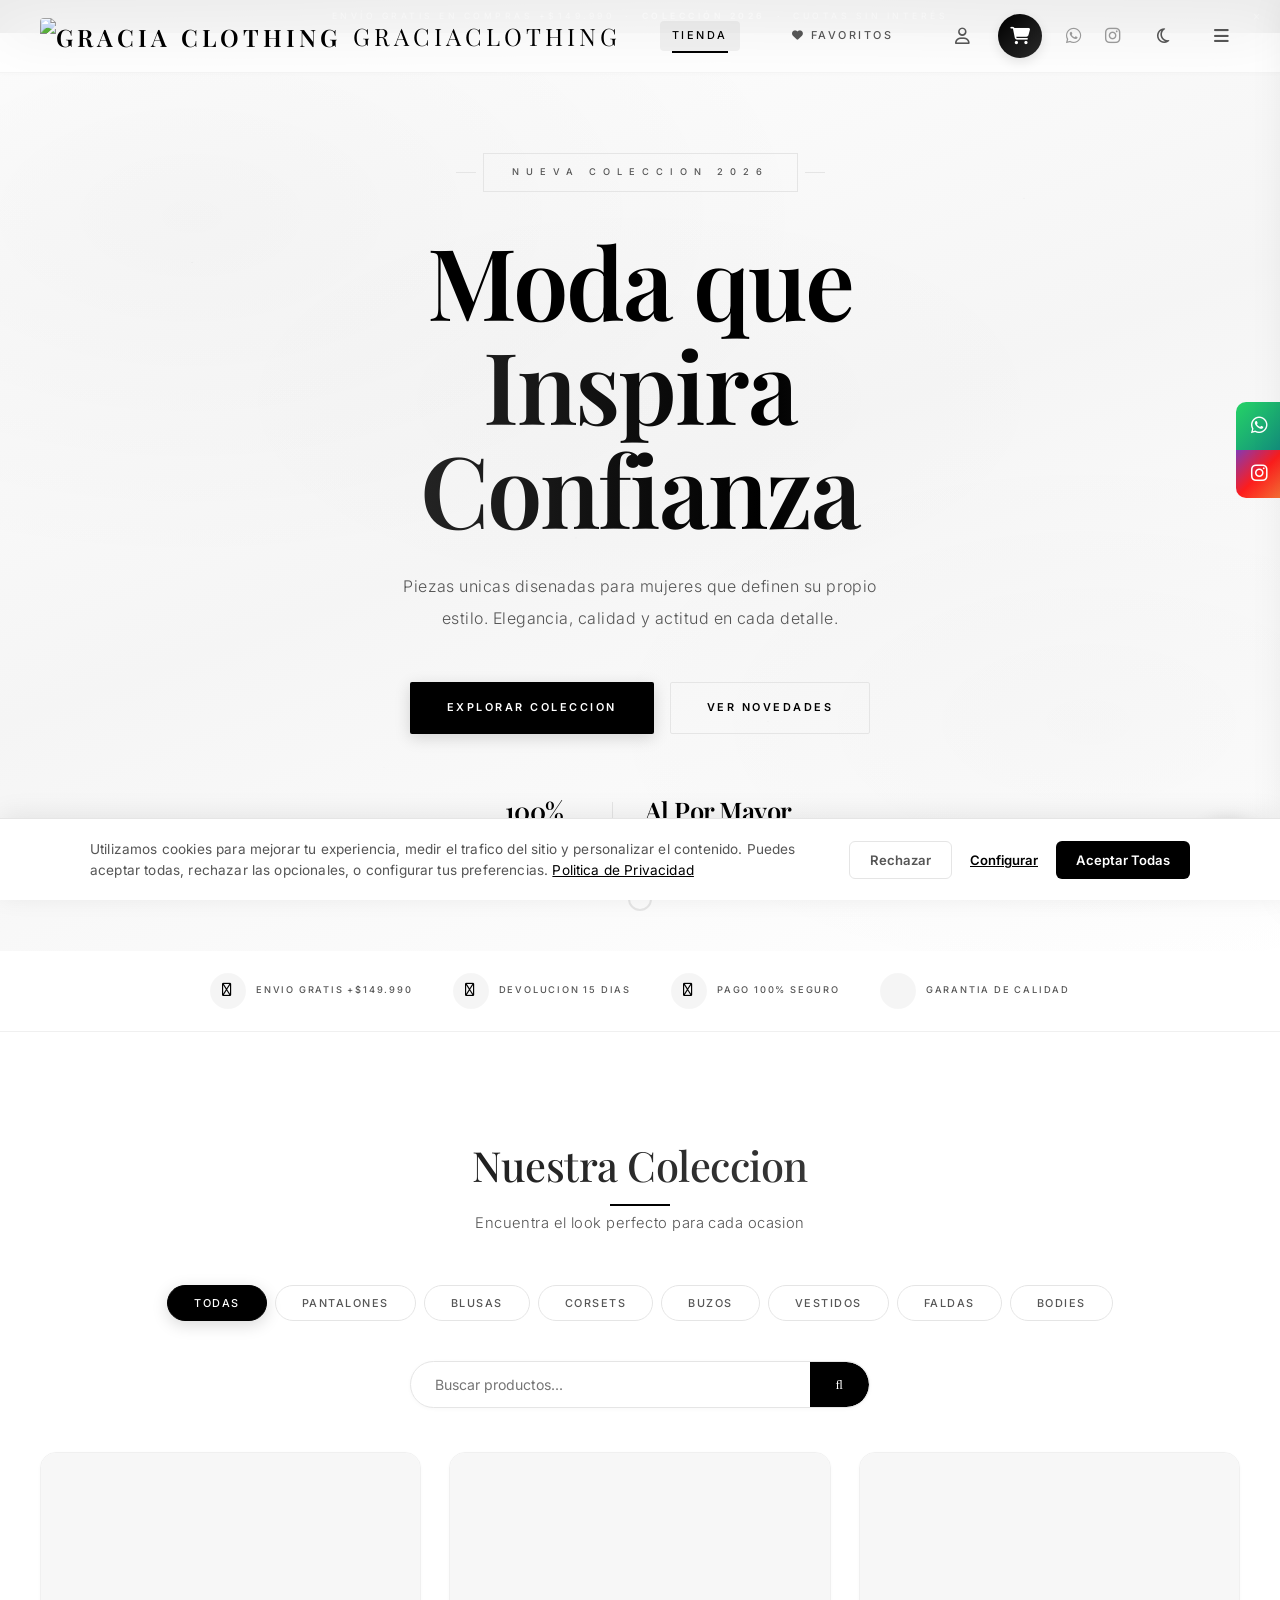
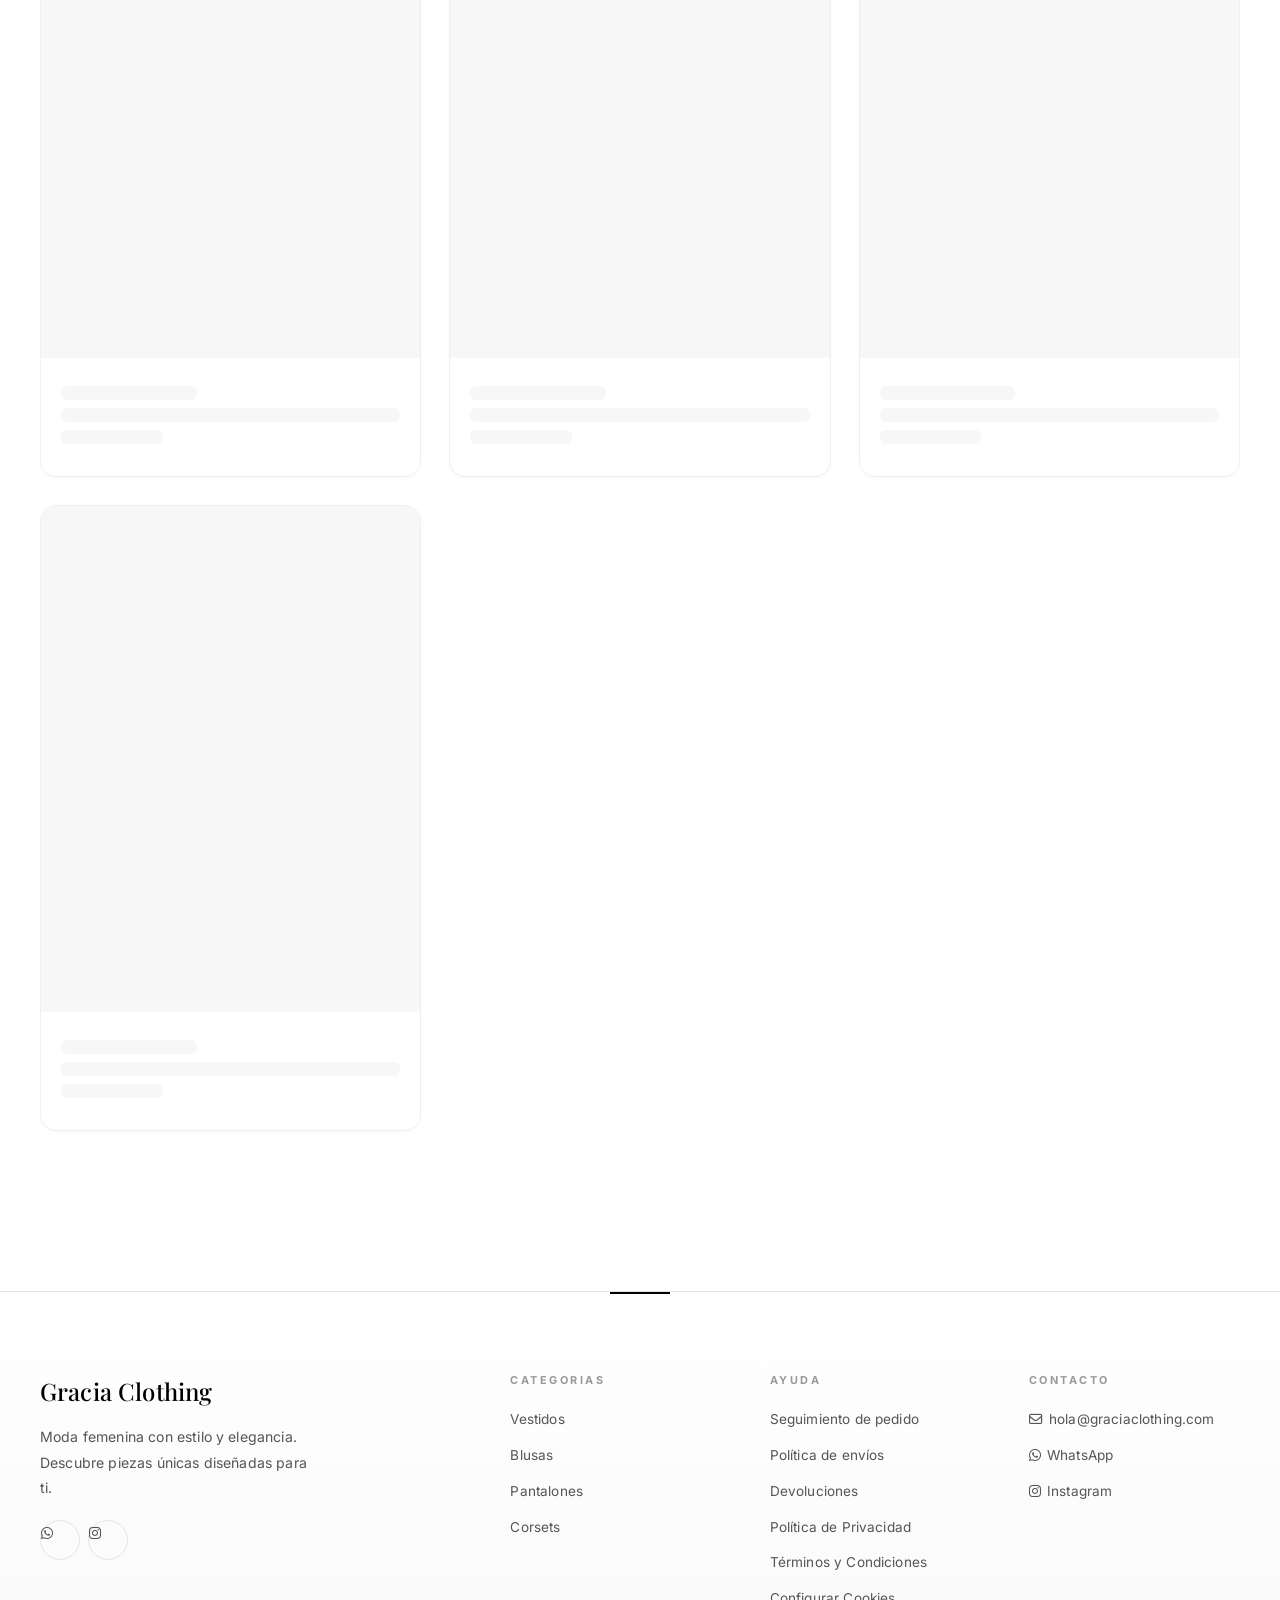
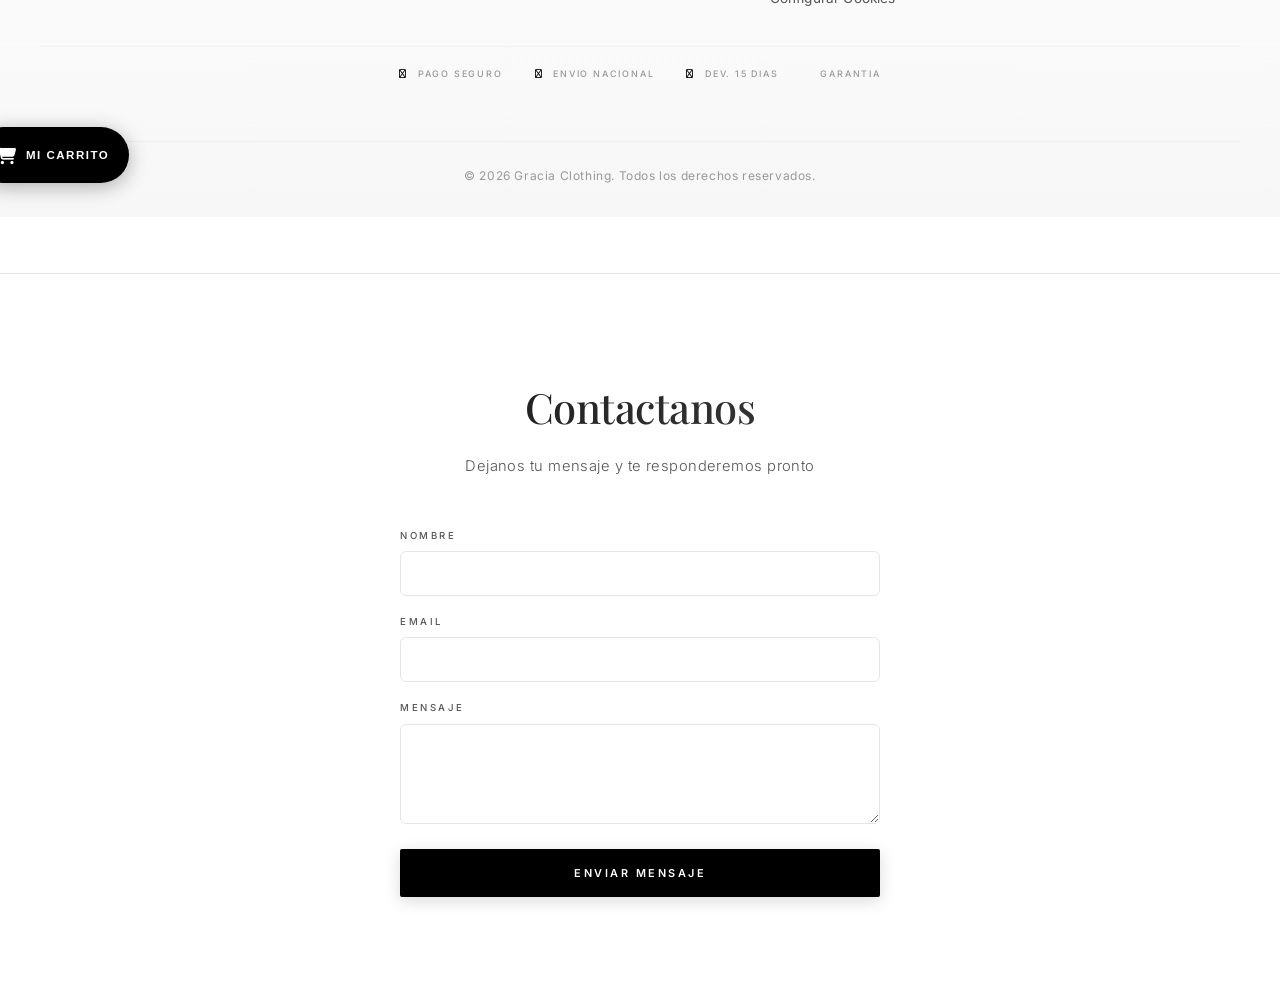
==== frontend/index.html @ 01ad4642 "feat: UI polish — scroll-to-top, empty states, dark mode fixes, accessibility - Add scroll-to-top bu" ====
<!DOCTYPE html>
<html lang="es">
<head>
<meta charset="UTF-8">
<meta name="viewport" content="width=device-width, initial-scale=1.0, viewport-fit=cover">
<title>Gracia Clothing — Moda Femenina Colombiana</title>
<meta name="description" content="Descubre la nueva colección 2026 de Gracia Clothing. Moda femenina colombiana con estilo, elegancia y calidad. Envíos a todo Colombia.">
<link rel="canonical" href="https://graciaclothing.com/">
<link rel="preconnect" href="https://fonts.googleapis.com">
<link href="https://fonts.googleapis.com/css2?family=Inter:wght@300;400;500;600;700&family=Playfair+Display:ital,wght@0,400;0,500;0,600;0,700;1,400;1,500&display=swap" rel="stylesheet">
<link rel="stylesheet" href="https://cdnjs.cloudflare.com/ajax/libs/font-awesome/6.5.1/css/all.min.css">
  <link rel="stylesheet" href="/frontend/css/styles.css">
  <link rel="stylesheet" href="/frontend/css/cookie-consent.css">
<link rel="manifest" href="/frontend/manifest.json">
<meta name="theme-color" content="#111111">
<meta property="og:site_name" content="Gracia Clothing">
<meta property="og:title" content="Gracia Clothing — Moda Femenina Colombiana">
<meta property="og:description" content="Descubre la nueva colección 2026 de Gracia Clothing.">
<meta property="og:type" content="website">
<meta property="og:url" content="https://graciaclothing.com/">
<meta property="og:image" content="https://graciaclothing.com/frontend/assets/logo.svg">
<meta property="og:locale" content="es_CO">
<meta name="twitter:card" content="summary_large_image">
<meta name="twitter:title" content="Gracia Clothing — Moda Femenina Colombiana">
<meta name="twitter:description" content="Moda femenina colombiana con estilo, elegancia y calidad. Envíos a todo Colombia.">
<meta name="twitter:image" content="https://graciaclothing.com/frontend/assets/logo.svg">
<meta name="keywords" content="moda colombiana, ropa femenina, colección 2026, gracia clothing, ropa en bogotá">
<link rel="icon" type="image/svg+xml" href="/frontend/favicon.svg">
<link rel="apple-touch-icon" href="/frontend/icons/icon-192.png">
<script type="application/ld+json">
{
  "@context": "https://schema.org",
  "@type": "OnlineStore",
  "name": "Gracia Clothing",
  "url": "https://graciaclothing.com/",
  "description": "Moda femenina colombiana. Colección 2026 de vestidos, blusas, corsets y más.",
  "image": "https://graciaclothing.com/frontend/assets/logo.svg",
  "address": { "@type": "PostalAddress", "addressCountry": "CO" }
}
</script>
<script>
window.GRACIA_CONFIG = { GA_ID: '', META_PIXEL_ID: '' };
(async function () {
  try {
    const res = await fetch('/api/config');
    const cfg = await res.json();
    window.GRACIA_CONFIG = cfg || window.GRACIA_CONFIG;
    window.__GA_ID__ = cfg.GA_ID || '';
    window.__META_PIXEL_ID__ = cfg.META_PIXEL_ID || '';
  } catch (e) {}
})();
window.dataLayer = window.dataLayer || [];
function gtag() { dataLayer.push(arguments); }
</script>
<style>
.topbar{background:linear-gradient(90deg, #000, #111, #000);color:#fff;text-align:center;padding:.6rem 1rem;font-size:.54rem;letter-spacing:3.5px;text-transform:uppercase;font-weight:400;position:relative;overflow:hidden}
.topbar::before{content:'';position:absolute;inset:0;background:linear-gradient(90deg,transparent,rgba(255,255,255,0.04),transparent);animation:topbarShimmer 6s ease-in-out infinite}
@keyframes topbarShimmer{0%,100%{transform:translateX(-100%)}50%{transform:translateX(100%)}}
.topbar span{color:#fff;font-weight:600}
.trust-bar{display:flex;justify-content:center;align-items:center;gap:2.5rem;padding:22px 40px;border-bottom:1px solid var(--border-light);background:var(--bg2);flex-wrap:wrap}
.trust-item{display:flex;align-items:center;gap:10px;font-size:.58rem;letter-spacing:1.8px;text-transform:uppercase;color:var(--text2);font-weight:500;transition:color .3s ease}
.trust-item i{color:#000;font-size:.8rem;width:36px;height:36px;display:flex;align-items:center;justify-content:center;border-radius:50%;background:rgba(0,0,0,0.04);flex-shrink:0;transition:all .3s ease}
.trust-item:hover i{background:#000;color:#fff;transform:scale(1.1)}
.trust-item:hover{color:var(--text)}
.footer-trust{display:flex;justify-content:center;gap:2rem;padding:20px 0;border-top:1px solid var(--border-light);margin-top:24px;flex-wrap:wrap}
.footer-trust span{font-size:.56rem;letter-spacing:1.8px;text-transform:uppercase;color:var(--text3);font-weight:500;transition:color .3s ease}
.footer-trust span:hover{color:var(--text)}
.footer-trust i{margin-right:6px;color:var(--text)}
</style>
</head>
<body>

<!-- TOP BAR -->
<div class="topbar" id="topbar">Envío gratis en compras +$149.990 &nbsp;&middot;&nbsp; <span>Colección 2026</span> &nbsp;&middot;&nbsp; Cuotas sin interés<button class="topbar-dismiss" onclick="dismissTopbar()" aria-label="Cerrar">&times;</button></div>

<!-- ===== HEADER ===== -->
<header class="header">
  <div class="header-inner">
    <div class="header-logo" onclick="showPage('store')" style="cursor:pointer">
      <img src="/uploads/images/f769185ca2924de39fd39f4eed50839b.jpg" alt="Gracia Clothing" class="site-logo">
      <span class="logo-text">Gracia<span>Clothing</span></span>
    </div>
    <nav class="header-nav" id="header-nav">
      <a data-page="store" class="active">Tienda</a>
      <a data-page="wishlist"><i class="fas fa-heart"></i> Favoritos</a>
    </nav>
    <div class="header-actions">
      <span id="guest-actions">
        <button class="hbtn" onclick="openAuth()" aria-label="Cuenta">
          <i class="fa-regular fa-user"></i>
        </button>
      </span>
      <span id="user-actions" style="display:none">
        <a data-page="orders" style="cursor:pointer;color:var(--text2);font-size:.72rem;font-weight:500;text-decoration:none;transition:color .3s;letter-spacing:1px;text-transform:uppercase"><i class="fa-regular fa-box"></i> Mis Pedidos</a>
        <span id="user-name-display" style="font-size:.72rem;color:var(--gold);font-weight:600;margin:0 6px"></span>
        <button class="hbtn" onclick="logoutUser()" aria-label="Salir">
          <i class="fa-regular fa-right-from-bracket"></i>
        </button>
      </span>
      <span id="notif-bell-wrap" style="display:none;position:relative">
        <button class="hbtn" onclick="toggleNotifications()" aria-label="Notificaciones">
          <i class="fa-regular fa-bell"></i>
          <span id="notif-badge" style="display:none;position:absolute;top:2px;right:-2px;background:var(--gold);color:#fff;border-radius:50%;min-width:16px;height:16px;font-size:.6rem;line-height:16px;text-align:center"></span>
        </button>
        <div id="notif-panel" style="display:none;position:absolute;top:calc(100% + 10px);right:0;width:320px;max-height:380px;overflow-y:auto;background:var(--bg, #fff);border:1px solid var(--border);border-radius:10px;box-shadow:0 12px 40px rgba(0,0,0,.15);z-index:1000">
          <div style="padding:12px 16px;border-bottom:1px solid var(--border);font-weight:600;font-size:.85rem">Notificaciones</div>
          <div id="notif-list"></div>
        </div>
      </span>
      <button id="cart-btn" aria-label="Carrito">
        <i class="fa-solid fa-cart-shopping"></i>
        <span class="cart-count" style="display:none">0</span>
      </button>
      <div class="header-socials">
        <a href="https://wa.me/573001234567" target="_blank" class="header-social-link" aria-label="WhatsApp"><i class="fab fa-whatsapp"></i></a>
        <a href="https://instagram.com/gracia.tiendademoda" target="_blank" class="header-social-link" aria-label="Instagram"><i class="fab fa-instagram"></i></a>
      </div>
      <button class="theme-toggle" id="theme-toggle" aria-label="Modo oscuro">
        <i class="fa-regular fa-moon"></i>
      </button>
      <button class="mobile-menu-btn" id="mobile-menu-btn" aria-label="Menu">
        <i class="fa-solid fa-bars"></i>
      </button>
    </div>
  </div>
</header>

<!-- ===== PAGES ===== -->
<div id="page-store" class="page active">

  <!-- HERO -->
  <section class="hero">
    <div class="hero-content">
      <div class="hero-subtitle breathe">Nueva Coleccion 2026</div>
      <h1 class="hero-title">Moda que<br><span>Inspira Confianza</span></h1>
      <p class="hero-desc">Piezas unicas disenadas para mujeres que definen su propio estilo. Elegancia, calidad y actitud en cada detalle.</p>
      <div class="hero-actions">
        <a class="btn btn-gold ripple-effect" onclick="document.getElementById('categories').scrollIntoView({behavior:'smooth'})">Explorar Coleccion</a>
        <a class="btn btn-outline hero-btn-secondary" onclick="document.getElementById('categories').scrollIntoView({behavior:'smooth'})">Ver Novedades</a>
      </div>
      <div class="hero-stats">
        <div class="hero-stat">
          <span class="hero-stat-num">100%</span>
          <span class="hero-stat-label">Colombiano</span>
        </div>
        <div class="hero-stat-divider"></div>
        <div class="hero-stat">
          <span class="hero-stat-num">Al Por Mayor</span>
          <span class="hero-stat-label">Zona Exclusiva</span>
        </div>
      </div>
    </div>
    <div class="hero-scroll-arrow"></div>
  </section>

  <!-- TRUST BAR -->
  <div class="trust-bar">
    <div class="trust-item"><i class="fa-regular fa-truck-fast"></i> Envio gratis +$149.990</div>
    <div class="trust-item"><i class="fa-regular fa-rotate-left"></i> Devolucion 15 dias</div>
    <div class="trust-item"><i class="fa-regular fa-lock"></i> Pago 100% seguro</div>
    <div class="trust-item"><i class="fa-regular fa-badge-check"></i> Garantia de calidad</div>
  </div>

  <!-- CATEGORIES -->
  <section class="section" id="categories">
    <h2 class="section-title line-draw reveal">Nuestra Coleccion</h2>
    <p class="section-subtitle reveal">Encuentra el look perfecto para cada ocasion</p>
    <div class="category-pills">
      <button class="pill active" data-cat="">Todas</button>
      <button class="pill" data-cat="Pantalones">Pantalones</button>
      <button class="pill" data-cat="Blusas">Blusas</button>
      <button class="pill" data-cat="Corsets">Corsets</button>
      <button class="pill" data-cat="Buzos">Buzos</button>
      <button class="pill" data-cat="Vestidos">Vestidos</button>
      <button class="pill" data-cat="Faldas">Faldas</button>
      <button class="pill" data-cat="Bodies">Bodies</button>
    </div>
    <form class="search-bar" id="search-form">
      <input type="text" id="search-input" placeholder="Buscar productos..." aria-label="Buscar">
      <button type="submit"><i class="fa-regular fa-magnifying-glass"></i></button>
    </form>
    <div class="product-grid" id="product-grid">
      <div style="grid-column:1/-1;text-align:center;padding:60px;color:var(--text2)">Cargando productos...</div>
    </div>
  </section>
</div>

<!-- ===== WISHLIST PAGE ===== -->
<div id="page-wishlist" class="page section" style="padding-top:120px;">
  <h2 class="section-title reveal">Mis Favoritos</h2>
  <p class="section-subtitle reveal">Productos que te gustaron</p>
  <div class="wishlist-grid" id="wishlist-grid">
    <div class="empty-state" id="wishlist-empty" style="grid-column:1/-1">
      <i class="fa-regular fa-heart"></i>
      <h3>Tus favoritos están vacíos</h3>
      <p>Explora nuestra colección y guarda los productos que más te gusten</p>
      <button class="btn btn-gold" onclick="showPage('store')">Explorar Tienda</button>
    </div>
  </div>
</div>

<!-- ===== ORDERS PAGE ===== -->
<div id="page-orders" class="page section" style="padding-top:120px;">
  <h2 class="section-title reveal">Mis Pedidos</h2>
  <p class="section-subtitle reveal">Historial de tus compras</p>
  <div id="orders-container" style="max-width:800px;margin:0 auto">
    <div id="orders-list">
      <div class="empty-state" id="orders-empty">
        <i class="fa-regular fa-bag-shopping"></i>
        <h3>No tienes pedidos aún</h3>
        <p>Cuando realices una compra, tus pedidos aparecerán aquí</p>
        <button class="btn btn-gold" onclick="showPage('store')">Empezar a Comprar</button>
      </div>
    </div>
  </div>
</div>

<!-- ===== ORDER TRACKING (invitados) ===== -->
<div id="page-track" class="page section" style="padding-top:120px;min-height:60vh">
  <div style="max-width:520px;margin:0 auto;text-align:center">
    <h2 class="section-title reveal">Seguimiento de Pedido</h2>
    <p class="section-subtitle reveal">Ingresa tu número de pedido y el email con el que compraste</p>
    <form id="track-form" style="display:grid;gap:12px;margin-top:24px;text-align:left;background:var(--surface);border:1px solid var(--border);border-radius:12px;padding:24px">
      <div class="form-group">
        <label>Número de pedido</label>
        <input type="text" id="track-id" placeholder="Ej: 12" required>
      </div>
      <div class="form-group">
        <label>Email</label>
        <input type="email" id="track-email" placeholder="tu@email.com" required>
      </div>
      <button type="submit" class="btn btn-gold" style="width:100%;justify-content:center"><i class="fa-regular fa-magnifying-glass"></i> Consultar pedido</button>
    </form>
    <div id="track-result" style="margin-top:24px;text-align:left"></div>
  </div>
</div>

<!-- ===== PRODUCT DETAIL PAGE ===== -->
<div id="page-product" class="page section" style="padding-top:120px;">
  <div class="container" id="product-detail-container">
    <button class="btn btn-outline" onclick="navigateTo('store')" style="margin-bottom:24px">&larr; Volver a tienda</button>
    <div id="product-detail-content" style="display:grid;grid-template-columns:1fr 1fr;gap:48px;align-items:start">
      <div id="pd-image" style="position:sticky;top:140px"></div>
      <div id="pd-info"></div>
    </div>
    <div id="pd-reviews" style="margin-top:64px"></div>
  </div>
</div>

<!-- ===== CART SIDEBAR ===== -->
<div class="cart-overlay" id="cart-overlay"></div>
<div class="cart-sidebar" id="cart-sidebar">
  <div class="cart-header">
    <h2>Carrito</h2>
    <button class="cart-close" id="cart-close">&times;</button>
  </div>
  <div class="cart-items" id="cart-items">
    <div class="cart-empty"><i class="fa-solid fa-cart-shopping" style="font-size:3rem;opacity:.15;margin-bottom:12px"></i><p>Tu carrito esta vacio</p></div>
  </div>
  <div class="cart-footer">
    <div class="coupon-row">
      <input type="text" id="coupon-input" placeholder="Codigo de descuento">
      <button class="btn btn-outline btn-sm" id="apply-coupon">Aplicar</button>
    </div>
    <div id="coupon-msg" class="coupon-msg"></div>
    <div class="cart-total">
      <span>Subtotal</span>
      <span id="cart-total-amount">$0.00</span>
    </div>
    <div class="cart-total" id="cart-discount-row" style="display:none;font-size:.85rem;color:var(--success)">
      <span>Descuento</span>
      <span id="cart-discount-amount">-$0.00</span>
    </div>
    <button class="btn btn-gold" id="checkout-btn" style="width:100%">Proceder al Pago</button>
  </div>
</div>

<!-- ===== CHECKOUT MODAL ===== -->
<div class="modal-overlay" id="checkout-modal">
  <div class="modal modal-lg">
    <button class="close-modal" id="checkout-close">&times;</button>
    <div id="checkout-view-selector">
      <div id="checkout-view-method" class="checkout-view active">
        <div style="display:flex;align-items:center;gap:12px;margin-bottom:6px">
          <img src="/uploads/images/f769185ca2924de39fd39f4eed50839b.jpg" alt="Gracia" class="checkout-logo">
          <h2 style="margin:0">Finalizar Pedido</h2>
        </div>

        <div class="checkout-steps">
          <div class="checkout-step active" id="cs-method"><span class="step-num">1</span> Metodo</div>
          <div class="checkout-step" id="cs-confirm"><span class="step-num">2</span> Confirmar</div>
          <div class="checkout-step" id="cs-result"><span class="step-num">3</span> Resultado</div>
        </div>

        <!-- Step 1: Method Selection -->
        <div class="checkout-panel active" id="check-step-1">
          <p class="checkout-subtitle">Elegi tu medio de pago preferido</p>

          <div class="pay-methods-grid" id="pay-methods-grid">
            <div class="pay-method-card" data-method="card" onclick="selectPaymentMethod('card')">
              <div class="pay-method-icon"><i class="fa-regular fa-credit-card"></i></div>
              <div class="pay-method-info">
                <div class="pay-method-name">Tarjeta Debito / Credito</div>
                <div class="pay-method-desc">Visa, Mastercard, American Express</div>
              </div>
              <div class="pay-method-check"><i class="fa-regular fa-circle-check"></i></div>
            </div>
            <div class="pay-method-card" data-method="pse" onclick="selectPaymentMethod('pse')">
              <div class="pay-method-icon"><i class="fa-regular fa-building-columns"></i></div>
              <div class="pay-method-info">
                <div class="pay-method-name">PSE</div>
                <div class="pay-method-desc">Bancolombia, Davivienda, Caja Social +</div>
              </div>
              <div class="pay-method-check"><i class="fa-regular fa-circle-check"></i></div>
            </div>
            <div class="pay-method-card" data-method="nequi" onclick="selectPaymentMethod('nequi')">
              <div class="pay-method-icon"><i class="fa-regular fa-mobile-screen-button"></i></div>
              <div class="pay-method-info">
                <div class="pay-method-name">Nequi</div>
                <div class="pay-method-desc">Paga directo desde la app Nequi</div>
              </div>
              <div class="pay-method-check"><i class="fa-regular fa-circle-check"></i></div>
            </div>
            <div class="pay-method-card" data-method="daviplata" onclick="selectPaymentMethod('daviplata')">
              <div class="pay-method-icon"><i class="fa-regular fa-wallet"></i></div>
              <div class="pay-method-info">
                <div class="pay-method-name">Daviplata</div>
                <div class="pay-method-desc">Billetera digital Davivienda</div>
              </div>
              <div class="pay-method-check"><i class="fa-regular fa-circle-check"></i></div>
            </div>
            <div class="pay-method-card" data-method="llave" onclick="selectPaymentMethod('llave')">
              <div class="pay-method-icon"><i class="fa-regular fa-key"></i></div>
              <div class="pay-method-info">
                <div class="pay-method-name">Llave Davivienda</div>
                <div class="pay-method-desc">Sin numero de tarjeta, solo tu Llave</div>
              </div>
              <div class="pay-method-check"><i class="fa-regular fa-circle-check"></i></div>
            </div>
            <div class="pay-method-card" data-method="sistecredito" onclick="selectPaymentMethod('sistecredito')">
              <div class="pay-method-icon"><i class="fa-regular fa-calendar-check"></i></div>
              <div class="pay-method-info">
                <div class="pay-method-name">SisteCredito</div>
                <div class="pay-method-desc">Credito sin tarjeta, paga en cuotas</div>
              </div>
              <div class="pay-method-check"><i class="fa-regular fa-circle-check"></i></div>
            </div>
            <div class="pay-method-card" data-method="cod" onclick="selectPaymentMethod('cod')">
              <div class="pay-method-icon"><i class="fa-regular fa-money-bill-1"></i></div>
              <div class="pay-method-info">
                <div class="pay-method-name">Contra Entrega</div>
                <div class="pay-method-desc">Pagas en efectivo cuando recibis el pedido</div>
              </div>
              <div class="pay-method-check"><i class="fa-regular fa-circle-check"></i></div>
            </div>
          </div>

          <div class="checkout-actions">
            <button class="btn btn-ghost" onclick="closeCheckoutAndReset()">Cancelar</button>
            <button class="btn btn-gold" id="checkout-continue-btn" onclick="proceedToConfirm()" disabled>
              Continuar <i class="fa-regular fa-arrow-right"></i>
            </button>
          </div>
        </div>

        <!-- Step 2: Confirm & Pay -->
        <div class="checkout-panel" id="check-step-2">
          <div class="checkout-confirm-layout">
            <div class="checkout-confirm-main">
              <h3>Resumen del pedido</h3>
              <div id="checkout-summary-items"></div>

              <div class="checkout-coupon-section">
                <div class="form-group" style="margin:0">
                  <label>Tenes un cupon?</label>
                  <div class="coupon-row" style="margin:0">
                    <input type="text" id="checkout-coupon-input" placeholder="Codigo">
                    <button class="btn btn-outline btn-sm" id="checkout-apply-coupon">Aplicar</button>
                  </div>
                  <div id="checkout-coupon-msg" class="coupon-msg"></div>
                </div>
              </div>

              <div class="checkout-contact-section">
                <h4>Datos de contacto</h4>
                <div class="form-group"><label>Email</label><input type="email" id="checkout-email" required placeholder="tu@email.com"></div>
                <div class="form-group"><label>Nombre</label><input type="text" id="checkout-name" placeholder="Tu nombre"></div>
                <div class="form-group"><label>Direccion de entrega</label><input type="text" id="checkout-address" placeholder="Calle, numero, barrio" required></div>
                <div class="form-group"><label>Ciudad</label><input type="text" id="checkout-city" placeholder="Tu ciudad" required></div>
                <div id="checkout-location-msg" class="coupon-msg" style="margin-top:4px"></div>
              </div>
            </div>

            <div class="checkout-confirm-sidebar">
              <div class="checkout-summary-card">
                <h4>Resumen</h4>
                <div id="checkout-totals">
                  <div class="checkout-total-row"><span>Subtotal</span><span id="co-subtotal">$0</span></div>
                  <div class="checkout-total-row" id="co-discount-row" style="display:none"><span>Descuento</span><span id="co-discount" style="color:var(--success)">-$0</span></div>
                  <div class="checkout-total-row"><span>Envio</span><span id="co-shipping">Gratis</span></div>
                  <div class="checkout-total-row checkout-total-final"><span>Total</span><span id="co-total">$0</span></div>
                </div>

                <div id="checkout-payment-summary" class="checkout-payment-summary">
                  <div class="pay-summary-label">Medio de pago</div>
                  <div id="co-payment-info" class="pay-summary-value">
                    <i class="fa-regular fa-credit-card"></i>
                    <span>Tarjeta Debito / Credito</span>
                  </div>
                </div>

                <button class="btn btn-gold" style="width:100%" id="submit-order-btn">
                  <span>Pagar <span id="co-pay-amount"></span></span>
                </button>
                <p class="checkout-secure-note">
                  <i class="fa-regular fa-lock"></i> Pago 100% seguro procesado por Wompi
                </p>
              </div>
            </div>
          </div>

          <div class="checkout-actions" style="margin-top:14px">
            <button class="btn btn-ghost" onclick="showCheckoutStep(1)"><i class="fa-regular fa-arrow-left"></i> Volver</button>
          </div>
        </div>

        <!-- Step 3: Result -->
        <div class="checkout-panel" id="check-step-3">
          <div id="checkout-result-content" class="checkout-result">
            <div class="checkout-result-loader">
              <div class="cr-spinner"></div>
              <h3>Procesando tu pago...</h3>
              <p>Estamos comunicándonos con Wompi para generar el pago.</p>
            </div>
          </div>
          <div class="checkout-actions" id="checkout-result-actions" style="display:none">
            <button class="btn btn-ghost" onclick="closeCheckoutAndReset()">Cerrar</button>
          </div>
        </div>
      </div>

      <!-- Success View -->
      <div id="checkout-view-success" class="checkout-view">
        <div class="checkout-success-content">
          <div class="cs-icon"><i class="fa-regular fa-circle-check"></i></div>
          <h2>Pedido confirmado!</h2>
          <p id="cs-success-message">Recibiras la confirmacion en tu correo electronico.</p>
          <div id="cs-order-info" class="cs-order-card"></div>
          <button class="btn btn-gold" onclick="closeCheckoutAndReset()">Seguir comprando</button>
        </div>
      </div>

      <!-- Error View -->
      <div id="checkout-view-error" class="checkout-view">
        <div class="checkout-success-content">
          <div class="cs-icon cs-icon-error"><i class="fa-regular fa-circle-xmark"></i></div>
          <h2>No se pudo procesar</h2>
          <p id="cs-error-message" style="color:var(--text2)">Ocurrio un error al procesar tu pago. Intenta de nuevo.</p>
          <button class="btn btn-gold" onclick="resetCheckout()">Intentar de nuevo</button>
        </div>
      </div>
    </div>
  </div>
</div>

<!-- ===== FOOTER ===== -->
<footer class="footer reveal">
  <div class="footer-inner">
    <div class="footer-brand">
      <h3>Gracia Clothing</h3>
      <p>Moda femenina con estilo y elegancia. Descubre piezas únicas diseñadas para ti.</p>
      <div style="display:flex;gap:8px;margin-top:20px">
        <a href="https://wa.me/573001234567" target="_blank" rel="noopener noreferrer" class="footer-social-link"><i class="fab fa-whatsapp"></i></a>
        <a href="https://instagram.com/gracia.tiendademoda" target="_blank" rel="noopener noreferrer" class="footer-social-link"><i class="fab fa-instagram"></i></a>
      </div>
    </div>
    <div>
      <h4>Categorias</h4>
      <a onclick="state.category='Vestidos';showPage('store')">Vestidos</a>
      <a onclick="state.category='Blusas';showPage('store')">Blusas</a>
      <a onclick="state.category='Pantalones';showPage('store')">Pantalones</a>
      <a onclick="state.category='Corsets';showPage('store')">Corsets</a>
    </div>
    <div>
      <h4>Ayuda</h4>
      <a href="#" onclick="event.preventDefault();showPage('track');return false">Seguimiento de pedido</a>
      <a href="/legal/terminos">Política de envíos</a>
      <a href="/legal/terminos">Devoluciones</a>
      <a href="/legal/privacidad">Política de Privacidad</a>
      <a href="/legal/terminos">Términos y Condiciones</a>
      <a href="#" onclick="event.preventDefault();openCookieSettings();return false">Configurar Cookies</a>
    </div>
    <div>
      <h4>Contacto</h4>
      <a href="mailto:hola@graciaclothing.com"><i class="fa-regular fa-envelope" style="margin-right:6px"></i>hola@graciaclothing.com</a>
      <a href="https://wa.me/573001234567" target="_blank" rel="noopener noreferrer"><i class="fab fa-whatsapp" style="margin-right:6px"></i>WhatsApp</a>
      <a href="https://instagram.com/gracia.tiendademoda" target="_blank" rel="noopener noreferrer"><i class="fab fa-instagram" style="margin-right:6px"></i>Instagram</a>
    </div>
  </div>
  <div class="footer-trust">
    <span><i class="fa-regular fa-lock"></i> Pago seguro</span>
    <span><i class="fa-regular fa-truck"></i> Envio nacional</span>
    <span><i class="fa-regular fa-rotate-left"></i> Dev. 15 dias</span>
    <span><i class="fa-regular fa-badge-check"></i> Garantia</span>
  </div>
  <div class="footer-bottom">&copy; 2026 Gracia Clothing. Todos los derechos reservados.</div>
</footer>

<!-- ===== LIVE CHAT ===== -->
<button class="scroll-top-btn" id="scroll-top-btn" onclick="window.scrollTo({top:0,behavior:'smooth'})" aria-label="Volver arriba">
  <i class="fas fa-arrow-up"></i>
</button>
<button class="chat-btn" id="chat-btn" aria-label="Chat">
  <i class="fas fa-comment-dots"></i>
  <span class="chat-unread-badge" id="chat-unread-badge" style="display:none">0</span>
</button>
<div class="chat-window" id="chat-window">
  <div class="chat-header">
    <div class="chat-header-info">
      <div class="chat-avatar"><i class="fas fa-comments"></i></div>
      <div class="chat-header-social">
        <a href="https://wa.me/573001234567" target="_blank" class="chat-social-link" aria-label="WhatsApp"><i class="fab fa-whatsapp"></i></a>
        <a href="https://instagram.com/gracia.tiendademoda" target="_blank" class="chat-social-link" aria-label="Instagram"><i class="fab fa-instagram"></i></a>
      </div>
      <div>
        <h3>Atencion al Cliente</h3>
        <span class="chat-status" id="chat-status"><i class="fas fa-circle"></i> En linea</span>
      </div>
    </div>
    <button class="chat-header-close" id="chat-close">&times;</button>
  </div>

  <div class="chat-body" id="chat-body">
    <div class="chat-welcome" id="chat-welcome">
      <div class="chat-welcome-icon"><i class="fas fa-comments"></i></div>
      <h4>Habla con el equipo</h4>
      <p>Conectate directamente con nuestro equipo de atencion al cliente.</p>
      <button class="btn btn-gold btn-sm" id="chat-start-btn" style="width:100%;margin-top:12px">Chatear con nosotros</button>
    </div>

    <div class="chat-guest-form" id="chat-guest-form" style="display:none">
      <div class="form-group">
        <label>Nombre</label>
        <input type="text" id="chat-guest-name" placeholder="Tu nombre">
      </div>
      <div class="form-group">
        <label>Mensaje</label>
        <textarea id="chat-guest-message" rows="3" placeholder="En que podemos ayudarte?"></textarea>
      </div>
      <button class="btn btn-gold btn-sm" id="chat-guest-send" style="width:100%">Enviar</button>
      <button class="btn btn-outline btn-sm" id="chat-guest-back" style="width:100%;margin-top:8px">Volver</button>
    </div>

    <div class="chat-conv-list" id="chat-conv-list" style="display:none">
      <div class="chat-conv-header">
        <button class="chat-back-btn" id="chat-conv-back"><i class="fas fa-arrow-left"></i></button>
        <span>Tus conversaciones</span>
        <button class="chat-new-btn" id="chat-conv-new"><i class="fas fa-plus"></i></button>
      </div>
      <div id="chat-conv-items"></div>
    </div>

    <div class="chat-conversation" id="chat-conversation" style="display:none">
      <div class="chat-msg-area" id="chat-msg-area"></div>
      <div class="chat-typing" id="chat-typing" style="display:none">
        <span class="typing-dot"></span><span class="typing-dot"></span><span class="typing-dot"></span>
        <span style="font-size:.65rem;color:var(--text2);margin-left:6px">Escribiendo...</span>
      </div>
    </div>
  </div>

  <div class="chat-footer" id="chat-footer" style="display:none">
    <input type="text" id="chat-input" placeholder="Escribe un mensaje..." maxlength="500">
    <button id="chat-send"><i class="fa-regular fa-paper-plane"></i></button>
  </div>

  <div class="chat-connecting" id="chat-connecting" style="display:none">
    <div class="chat-connecting-content">
      <div class="spinner-sm"></div>
      <span>Conectando...</span>
    </div>
  </div>
</div>

<!-- Social floating -->
<div class="social-floating" id="social-floating">
  <a href="https://wa.me/573001234567" target="_blank" class="wa" aria-label="WhatsApp"><i class="fab fa-whatsapp"></i></a>
  <a href="https://instagram.com/gracia.tiendademoda" target="_blank" class="ig" aria-label="Instagram"><i class="fab fa-instagram"></i></a>
</div>

<!-- Mini Cart Dropdown -->
<div class="mini-cart-dropdown" id="mini-cart-dropdown">
  <div class="mini-cart-header">
    <span>Mi Carrito</span>
    <span id="mini-cart-count">0 items</span>
  </div>
  <div class="mini-cart-items" id="mini-cart-items">
    <div class="mini-cart-empty"><i class="fa-solid fa-cart-shopping"></i>Tu carrito esta vacio</div>
  </div>
  <div class="mini-cart-footer" id="mini-cart-footer" style="display:none">
    <div class="mini-cart-total">
      <span>Total</span>
      <span id="mini-cart-total-amount">$0</span>
    </div>
    <button class="btn btn-gold" onclick="document.getElementById('mini-cart-dropdown').classList.remove('open'); openCartSidebar()">Ver Carrito Completo</button>
  </div>
</div>

<!-- Floating Cart Button -->
<button class="cart-float-btn ripple-effect" id="cart-float-btn" aria-label="Abrir carrito">
  <i class="fa-solid fa-cart-shopping"></i>
  <span class="cart-float-label">Mi Carrito</span>
  <span class="cart-float-count" id="cart-float-count" style="display:none">0</span>
</button>

<!-- ===== CONTACT FORM ===== -->
<div class="section reveal" style="border-top:1px solid var(--border)">
  <h2 class="section-title">Contactanos</h2>
  <p class="section-subtitle">Dejanos tu mensaje y te responderemos pronto</p>
  <div style="max-width:480px;margin:0 auto">
    <form id="contact-form">
      <div class="form-group">
        <label>Nombre</label>
        <input type="text" id="contact-name" required>
      </div>
      <div class="form-group">
        <label>Email</label>
        <input type="email" id="contact-email" required>
      </div>
      <div class="form-group">
        <label>Mensaje</label>
        <textarea id="contact-message" rows="4" required></textarea>
      </div>
      <button type="submit" class="btn btn-gold" style="width:100%">Enviar Mensaje</button>
    </form>
  </div>
</div>

<!-- ===== AUTH MODAL ===== -->
<div class="modal-overlay" id="authModal">
  <div class="modal">
    <button class="close-modal" onclick="closeModal('authModal')">&times;</button>
    <h2>Mi Cuenta</h2>
    <div class="auth-tabs">
      <div class="auth-tab active" onclick="switchAuth('login')">Ingresar</div>
      <div class="auth-tab" onclick="switchAuth('register')">Registrarse</div>
    </div>
    <form class="auth-form active" id="loginForm">
      <div class="form-group"><label>Email</label><input type="email" id="loginEmail" required></div>
      <div class="form-group"><label>Contrasena</label><div class="pwd-wrap"><input type="password" id="loginPass" required><button type="button" class="pwd-toggle" onclick="const i=this.previousElementSibling;i.type=i.type==='password'?'text':'password';this.classList.toggle('show')"><i class="fa-regular fa-eye"></i></button></div></div>
      <button type="submit" class="btn btn-gold" style="width:100%;justify-content:center">Ingresar</button>
      <p style="text-align:center;margin-top:12px;font-size:.8rem;color:var(--text2)"><a href="#" onclick="switchAuth('forgot');return false" style="color:var(--gold)">¿Olvidaste tu contraseña?</a></p>
    </form>
    <form class="auth-form" id="registerForm">
      <div class="form-group"><label>Nombre</label><input type="text" id="regName" required></div>
      <div class="form-group"><label>Email</label><input type="email" id="regEmail" required></div>
      <div class="form-group"><label>Telefono</label><input type="tel" id="regPhone"></div>
      <div class="form-group"><label>Contrasena</label><div class="pwd-wrap"><input type="password" id="regPass" required><button type="button" class="pwd-toggle" onclick="const i=this.previousElementSibling;i.type=i.type==='password'?'text':'password';this.classList.toggle('show')"><i class="fa-regular fa-eye"></i></button></div></div>
      <button type="submit" class="btn btn-gold" style="width:100%;justify-content:center">Crear Cuenta</button>
      <p style="text-align:center;margin-top:12px;font-size:.8rem;color:var(--text2)"><a href="#" onclick="switchAuth('login');return false" style="color:var(--gold)">&larr; Volver a ingresar</a></p>
    </form>
    <form class="auth-form" id="forgotForm">
      <p style="font-size:.85rem;color:var(--text2);margin-bottom:12px">Ingresá tu email y te enviaremos un enlace para restablecer tu contraseña.</p>
      <div class="form-group"><label>Email</label><input type="email" id="forgotEmail" required></div>
      <button type="submit" class="btn btn-gold" style="width:100%;justify-content:center">Enviar enlace</button>
      <p style="text-align:center;margin-top:12px;font-size:.8rem;color:var(--text2)"><a href="#" onclick="switchAuth('login');return false" style="color:var(--gold)">&larr; Volver a ingresar</a></p>
    </form>
    <form class="auth-form" id="resetForm">
      <p style="font-size:.85rem;color:var(--text2);margin-bottom:12px">Ingresá tu nueva contraseña.</p>
      <div class="form-group"><label>Nueva contraseña</label><div class="pwd-wrap"><input type="password" id="resetPass" minlength="8" required><button type="button" class="pwd-toggle" onclick="const i=this.previousElementSibling;i.type=i.type==='password'?'text':'password';this.classList.toggle('show')"><i class="fa-regular fa-eye"></i></button></div></div>
      <button type="submit" class="btn btn-gold" style="width:100%;justify-content:center">Cambiar contraseña</button>
    </form>
  </div>
</div>

<!-- ===== RECIBO DE PAGO ===== -->
<div class="modal-overlay" id="receipt-modal">
  <div class="modal" style="max-width:560px">
    <button class="close-modal" onclick="closeModal('receipt-modal')">&times;</button>
    <h2 style="font-family:var(--font-d);text-align:center">Recibo de Pago</h2>
    <div id="receipt-content" style="font-size:.85rem"></div>
  </div>
</div>

<script src="https://cdn.socket.io/4.7.5/socket.io.min.js"></script>
<script src="/frontend/js/api.js"></script>
<script src="/frontend/js/script.js"></script>
<script src="/frontend/js/cookie-consent.js"></script>

<script>
function closeModal(id) { document.getElementById(id).classList.remove('open'); }

function openAuth() { document.getElementById('authModal').classList.add('open'); }

function switchAuth(tab) {
  document.querySelectorAll('.auth-tab').forEach(t => t.classList.toggle('active', (tab === 'login' && t.textContent.includes('Ingresar')) || (tab === 'register' && t.textContent.includes('Registrarse'))));
  document.querySelectorAll('.auth-form').forEach(f => f.classList.toggle('active', f.id === tab + 'Form'));
}

document.getElementById('forgotForm').addEventListener('submit', async function(e) {
  e.preventDefault();
  const btn = e.target.querySelector('button');
  btn.disabled = true; btn.textContent = 'Enviando...';
  try {
    const r = await api.forgotPassword(document.getElementById('forgotEmail').value);
    showToast(r.message || 'Revisá tu email');
    switchAuth('login');
    e.target.reset();
  } catch (err) { showToast(err.message); }
  btn.disabled = false; btn.textContent = 'Enviar enlace';
});

let _resetToken = null;
document.getElementById('resetForm').addEventListener('submit', async function(e) {
  e.preventDefault();
  const btn = e.target.querySelector('button');
  btn.disabled = true; btn.textContent = 'Guardando...';
  try {
    const r = await api.resetPassword(_resetToken, document.getElementById('resetPass').value);
    showToast(r.message || 'Contraseña actualizada');
    closeModal('authModal');
    window.history.replaceState({}, '', '/');
    e.target.reset();
    switchAuth('login');
  } catch (err) { showToast(err.message); }
  btn.disabled = false; btn.textContent = 'Cambiar contraseña';
});

// Auto-abrir reset de contraseña si venimos del link del email
(function () {
  const params = new URLSearchParams(window.location.search);
  const token = params.get('token');
  if (token) {
    _resetToken = token;
    const url = new URL(window.location);
    url.searchParams.delete('token');
    window.history.replaceState({}, '', url);
    document.addEventListener('DOMContentLoaded', function () {
      document.getElementById('authModal').classList.add('open');
      switchAuth('reset');
    });
  }
})();

document.getElementById('loginForm').addEventListener('submit', async function(e) {
  e.preventDefault();
  const btn = e.target.querySelector('button');
  btn.disabled = true; btn.textContent = 'Ingresando...';
  try {
    const r = await api.login(document.getElementById('loginEmail').value, document.getElementById('loginPass').value);
    state.token = r.access_token; state.user = r.user;
    save('token'); save('user');
    closeModal('authModal');
    updateAuthUI();
    if (r.user.role === 'admin') {
      window.location.href = '/admin';
      return;
    }
    syncUserSession();
    showToast(`Bienvenida, ${r.user.name}!`);
  } catch (err) { showToast(err.message); }
  btn.disabled = false; btn.textContent = 'Ingresar';
});

document.getElementById('registerForm').addEventListener('submit', async function(e) {
  e.preventDefault();
  const btn = e.target.querySelector('button');
  btn.disabled = true; btn.textContent = 'Registrando...';
  try {
    const r = await api.register(document.getElementById('regName').value, document.getElementById('regEmail').value, document.getElementById('regPass').value, document.getElementById('regPhone').value);
    state.token = r.access_token; state.user = r.user;
    save('token'); save('user');
    closeModal('authModal');
    updateAuthUI();
    syncUserSession();
    showToast('Cuenta creada!');
  } catch (err) { showToast(err.message); }
  btn.disabled = false; btn.textContent = 'Crear Cuenta';
});

document.addEventListener('DOMContentLoaded', function() {
  updateAuthUI();
  document.getElementById('contact-form')?.addEventListener('submit', async function(e) {
    e.preventDefault();
    const btn = e.target.querySelector('button');
    btn.disabled = true; btn.textContent = 'Enviando...';
    try {
      await api.sendMessage({ name: document.getElementById('contact-name').value, email: document.getElementById('contact-email').value, message: document.getElementById('contact-message').value });
      showToast('Mensaje enviado');
      e.target.reset();
    } catch (err) { showToast(err.message || 'Error'); }
    btn.disabled = false; btn.textContent = 'Enviar Mensaje';
  });
});
</script>

</body>
</html>
---- frontend/css/styles.css ----
/* ═══════════════════════════════════════════════
   GRACIA CLOTHING — Premium Design System
   ═══════════════════════════════════════════════ */

@import url('https://fonts.googleapis.com/css2?family=Inter:wght@300;400;500;600;700&family=Playfair+Display:ital,wght@0,400;0,500;0,600;0,700;1,400;1,500&display=swap');

:root {
  --gold: #000000;
  --gold-dark: #1a1a1a;
  --gold-light: #e0e0e0;
  --gold-glow: rgba(0, 0, 0, 0.06);
  --gold-shimmer: linear-gradient(90deg, #333, #000, #333);
  --bg: #ffffff;
  --bg2: #ffffff;
  --bg3: #f7f7f7;
  --surface: #ffffff;
  --text: #000000;
  --text2: #555555;
  --text3: #999999;
  --border: #e5e5e5;
  --border-light: #f0f0f0;
  --danger: #c41e1e;
  --success: #1a7a3a;
  --warning: #b8860b;
  --info: #333333;
  --font-d: 'Playfair Display', Georgia, serif;
  --font: 'Inter', -apple-system, BlinkMacSystemFont, 'Segoe UI', sans-serif;
  --radius: 8px;
  --radius-sm: 6px;
  --radius-lg: 16px;
  --shadow: 0 1px 3px rgba(0,0,0,0.04);
  --shadow-md: 0 4px 16px rgba(0,0,0,0.06);
  --shadow-lg: 0 12px 40px rgba(0,0,0,0.10);
  --shadow-gold: 0 4px 20px rgba(0,0,0,0.08);
  --ease: cubic-bezier(0.16, 1, 0.3, 1);
  --ease-bounce: cubic-bezier(0.34, 1.56, 0.64, 1);
}

[data-theme="dark"] {
  --gold: #ffffff;
  --gold-dark: #cccccc;
  --gold-light: #e0e0e0;
  --gold-glow: rgba(255, 255, 255, 0.08);
  --gold-shimmer: linear-gradient(90deg, #888, #fff, #888);
  --bg: #000000;
  --bg2: #0a0a0a;
  --bg3: #111111;
  --surface: #0a0a0a;
  --text: #ffffff;
  --text2: #aaaaaa;
  --text3: #666666;
  --border: #222222;
  --border-light: #1a1a1a;
  --danger: #ff4444;
  --success: #44cc66;
  --warning: #ffaa00;
  --info: #ffffff;
  --shadow: 0 1px 3px rgba(0,0,0,0.5);
  --shadow-md: 0 4px 16px rgba(0,0,0,0.6);
  --shadow-lg: 0 12px 40px rgba(0,0,0,0.7);
  --shadow-gold: 0 4px 20px rgba(255, 255, 255, 0.06);
}

*, *::before, *::after { margin: 0; padding: 0; box-sizing: border-box; }
html { scroll-behavior: smooth; -webkit-font-smoothing: antialiased; -moz-osx-font-smoothing: grayscale; -webkit-text-size-adjust: 100%; text-size-adjust: 100%; }
body {
  font-family: var(--font);
  background: var(--bg);
  color: var(--text);
  line-height: 1.6;
  overflow-x: hidden;
  transition: background 0.4s var(--ease), color 0.4s var(--ease);
  letter-spacing: 0.01em;
}
img, video { max-width: 100%; height: auto; }
button, a, input, select, textarea { touch-action: manipulation; }
a { color: var(--gold); text-decoration: none; transition: color 0.3s var(--ease); }
a:hover { color: var(--gold-dark); }
::selection { background: #000; color: #fff; }
::-webkit-scrollbar { width: 5px; }
::-webkit-scrollbar-track { background: var(--bg); }
::-webkit-scrollbar-thumb { background: #ccc; border-radius: 10px; }
::-webkit-scrollbar-thumb:hover { background: #000; }

/* ===== HEADER ===== */
.header {
  position: fixed; top: 0; left: 0; right: 0; z-index: 1000;
  background: rgba(255,255,255,0.92); backdrop-filter: blur(30px) saturate(1.4);
  border-bottom: 1px solid rgba(0,0,0,0.04); transition: all 0.5s var(--ease);
  padding-top: env(safe-area-inset-top);
  box-shadow: 0 1px 4px rgba(0,0,0,0.02);
}
[data-theme="dark"] .header {
  background: rgba(10,10,10,0.92);
  border-bottom-color: rgba(255,255,255,0.06);
}
.header.scrolled {
  border-bottom-color: var(--border);
  box-shadow: 0 8px 40px rgba(0,0,0,0.08);
  background: rgba(255,255,255,0.97);
}
[data-theme="dark"] .header.scrolled {
  background: rgba(10,10,10,0.98);
  box-shadow: 0 8px 32px rgba(0,0,0,0.6);
}
.header-inner {
  max-width: 1400px; margin: 0 auto; padding: 0 40px;
  height: 72px; display: flex; align-items: center; justify-content: space-between;
}
.header-logo {
  font-family: var(--font-d); font-size: 1.5rem; font-weight: 600;
  color: var(--text); letter-spacing: 4px; text-transform: uppercase;
  transition: all 0.5s var(--ease);
  cursor: pointer; display: flex; align-items: center; gap: 12px;
  position: relative;
}
.header-logo:hover { 
  letter-spacing: 6px;
  color: #000;
  transform: scale(1.02);
}
.header-logo span { color: #000; font-weight: 400; }
.site-logo { height: 36px; width: auto; border-radius: 4px; object-fit: cover; }
.header-logo .logo-text { display: inline-block; line-height: 1; }
.header-logo .logo-text span { color: var(--text); font-weight: 400; }

.checkout-logo { height: 38px; width: auto; border-radius: 4px; object-fit: cover; }

.header-nav { display: flex; align-items: center; gap: 40px; }
.header-nav a {
  color: var(--text2); font-size: 0.68rem; font-weight: 500;
  text-transform: uppercase; letter-spacing: 2.5px;
  transition: all 0.35s var(--ease); cursor: pointer; position: relative;
  padding: 6px 12px; border-radius: 4px;
}
.header-nav a::after {
  content: ''; position: absolute; bottom: -2px; left: 12px; right: 12px;
  height: 2px; background: #000; transform: scaleX(0);
  transition: transform 0.35s var(--ease);
}
.header-nav a:hover { 
  color: var(--text);
  background: rgba(0,0,0,0.04);
}
.header-nav a.active { 
  color: var(--text);
  background: rgba(0,0,0,0.05);
}
.header-nav a:hover::after, .header-nav a.active::after { transform: scaleX(1); }

.header-actions { display: flex; align-items: center; gap: 16px; }
.header-socials { display: flex; align-items: center; gap: 8px; }
.header-actions button {
  background: none; border: none; color: var(--text2); cursor: pointer;
  font-size: 1.05rem; transition: all 0.35s var(--ease); position: relative; padding: 8px;
  border-radius: 50%; width: 38px; height: 38px; display: flex; align-items: center; justify-content: center;
}
.header-actions button:hover { 
  color: var(--text);
  background: rgba(0,0,0,0.04);
  transform: scale(1.1);
}
.hbtn {
  background: none; border: 1px solid var(--border); color: var(--text2);
  width: 38px; height: 38px; border-radius: 50%; display: flex;
  align-items: center; justify-content: center; cursor: pointer;
  font-size: 1rem; transition: all 0.35s var(--ease); padding: 0;
}
.hbtn:hover {
  color: var(--text); border-color: var(--text);
  background: rgba(0,0,0,0.04); transform: scale(1.08);
}
.header-social-link {
  color: var(--text3); font-size: 1.1rem; padding: 8px;
  border-radius: 50%; transition: all 0.3s var(--ease);
  display: flex; align-items: center; justify-content: center;
}
.header-social-link:hover { color: var(--text); transform: scale(1.1); }
.header-social-link .fa-whatsapp:hover { color: #25D366; }
.header-social-link .fa-instagram:hover { color: #333; }
.footer-social-link {
  border: 1px solid var(--border); border-radius: 50%; width: 40px; height: 40px;
  display: flex; align-items: center; justify-content: center;
  color: var(--text2); transition: all 0.35s var(--ease); font-size: 1rem;
}
.footer-social-link:hover {
  color: var(--text); border-color: var(--text);
  background: rgba(0,0,0,0.04); transform: translateY(-2px);
}
.notif-dot {
  position: absolute; top: 4px; right: 4px; width: 7px; height: 7px;
  background: var(--danger); border-radius: 50%;
}
.theme-toggle {
  background: none;
  border: 1px solid var(--border);
  color: var(--text2);
  width: 36px; height: 36px;
  border-radius: 50%;
  display: flex; align-items: center; justify-content: center;
  cursor: pointer;
  font-size: .85rem;
  transition: all 0.3s var(--ease);
  flex-shrink: 0;
  margin-right: 4px;
}
.theme-toggle:hover {
  color: var(--text);
  border-color: var(--text);
  background: rgba(0,0,0,0.04);
}
.mobile-menu-btn { display: none; background: none; border: none; color: var(--text); font-size: 1.3rem; cursor: pointer; padding: 6px; }

/* ===== HERO ===== */
.hero {
  min-height: 100vh; display: flex; align-items: center; justify-content: center;
  text-align: center; padding: 120px 40px 100px;
  background: linear-gradient(160deg, #ffffff 0%, #f5f5f5 50%, #ffffff 100%);
  position: relative; overflow: hidden;
}
.hero::before {
  content: ''; position: absolute; top: 0; left: 0; right: 0; bottom: 0;
  background:
    radial-gradient(ellipse 90% 70% at 15% 20%, rgba(0, 0, 0, 0.03) 0%, transparent 55%),
    radial-gradient(ellipse 80% 60% at 85% 75%, rgba(0, 0, 0, 0.02) 0%, transparent 50%),
    radial-gradient(ellipse 60% 40% at 50% 40%, rgba(0, 0, 0, 0.01) 0%, transparent 60%);
  animation: gradientShift 8s ease-in-out infinite;
}
@keyframes gradientShift {
  0%, 100% { transform: translate(0, 0) scale(1); }
  50% { transform: translate(1.5%, -0.8%) scale(1.02); }
}
[data-theme="dark"] .hero {
  background: linear-gradient(160deg, #000000 0%, #0a0a0a 50%, #000000 100%);
}
[data-theme="dark"] .hero::before {
  background:
    radial-gradient(ellipse 90% 70% at 25% 15%, rgba(255, 255, 255, 0.04) 0%, transparent 55%),
    radial-gradient(ellipse 80% 60% at 75% 80%, rgba(255, 255, 255, 0.02) 0%, transparent 50%);
}
.hero::after {
  content: ''; position: absolute; inset: 0;
  background-image:
    radial-gradient(1px 1px at 15% 25%, rgba(0, 0, 0, 0.06) 0%, transparent 100%),
    radial-gradient(1px 1px at 45% 55%, rgba(0, 0, 0, 0.04) 0%, transparent 100%),
    radial-gradient(1px 1px at 80% 18%, rgba(0, 0, 0, 0.05) 0%, transparent 100%),
    radial-gradient(1px 1px at 60% 75%, rgba(0, 0, 0, 0.03) 0%, transparent 100%),
    radial-gradient(1px 1px at 30% 80%, rgba(0, 0, 0, 0.02) 0%, transparent 100%);
  pointer-events: none; z-index: 0;
  animation: sparkle 7s ease-in-out infinite;
}
@keyframes sparkle {
  0%, 100% { opacity: 0.4; }
  50% { opacity: 1; }
}
.hero-content { position: relative; z-index: 1; max-width: 740px; }
.hero-subtitle {
  display: inline-block; font-size: 0.58rem; color: var(--text2);
  text-transform: uppercase; letter-spacing: 7px; margin-bottom: 36px;
  padding: 11px 28px;
  border: 1px solid var(--border);
  animation: fadeInDown 0.9s var(--ease) 0.2s both;
  font-weight: 500;
  position: relative;
}
.hero-subtitle::before, .hero-subtitle::after {
  content: ''; position: absolute; width: 20px; height: 1px;
  background: var(--border);
}
.hero-subtitle::before { top: 50%; right: -28px; }
.hero-subtitle::after { top: 50%; left: -28px; }
.hero-title {
  font-family: var(--font-d); font-size: clamp(2.8rem, 8vw, 6.2rem); font-weight: 600;
  line-height: 1.05; margin-bottom: 30px;
  animation: fadeInUp 1s var(--ease) 0.35s both;
  letter-spacing: -2px;
  color: var(--text);
}
.hero-title span {
  background: linear-gradient(90deg, #333, #000, #666, #000);
  background-size: 200% auto;
  -webkit-background-clip: text;
  -webkit-text-fill-color: transparent;
  background-clip: text;
  animation: shimmerText 4s linear infinite;
  display: inline-block;
  position: relative;
}
@keyframes shimmerText {
  0% { background-position: 0% center; }
  100% { background-position: 200% center; }
}
.hero-desc {
  color: var(--text2); font-size: 1rem; max-width: 500px;
  margin: 0 auto 48px; line-height: 2;
  animation: fadeInUp 1s var(--ease) 0.5s both;
  font-weight: 300; letter-spacing: 0.03em;
}
.hero-content .btn { animation: fadeInUp 1s var(--ease) 0.65s both; }
.hero-actions {
  display: flex; gap: 16px; justify-content: center; flex-wrap: wrap;
  animation: fadeInUp 1s var(--ease) 0.65s both;
}
.hero-actions .btn { animation: none; }
.hero-btn-secondary {
  border: 1.5px solid var(--border) !important;
  color: var(--text) !important;
  background: transparent !important;
}
.hero-btn-secondary:hover {
  border-color: var(--text) !important;
  background: var(--text) !important;
  color: #fff !important;
}
.hero-stats {
  display: flex; align-items: center; justify-content: center; gap: 32px;
  margin-top: 56px; animation: fadeInUp 1s var(--ease) 0.8s both;
}
.hero-stat { text-align: center; }
.hero-stat-num {
  display: block; font-family: var(--font-d); font-size: 1.6rem;
  font-weight: 600; color: var(--text); letter-spacing: -0.5px;
}
.hero-stat-label {
  display: block; font-size: 0.62rem; color: var(--text3);
  text-transform: uppercase; letter-spacing: 2px; margin-top: 4px;
  font-weight: 500;
}
.hero-stat-divider {
  width: 1px; height: 36px; background: var(--border);
}

/* ===== BUTTONS ===== */
.btn {
  display: inline-flex; align-items: center; justify-content: center; gap: 8px;
  padding: 16px 36px; font-family: var(--font);
  font-size: 0.68rem; font-weight: 600; text-transform: uppercase;
  letter-spacing: 2.5px; border: none; cursor: pointer;
  transition: all 0.4s var(--ease); text-align: center;
  position: relative; overflow: hidden;
  border-radius: 2px;
}
.btn-gold {
  background: #000000; color: #fff;
  transition: all 0.4s var(--ease);
  border: 1px solid transparent;
  position: relative;
  overflow: hidden;
  box-shadow: 0 4px 16px rgba(0,0,0,0.15);
}
.btn-gold::before {
  content: '';
  position: absolute;
  top: 0;
  left: -100%;
  width: 100%;
  height: 100%;
  background: linear-gradient(90deg, transparent, rgba(255,255,255,0.12), transparent);
  transition: left 0.6s var(--ease);
}
.btn-gold:hover {
  background: #1a1a1a;
  transform: translateY(-4px);
  box-shadow: 0 8px 32px rgba(0,0,0,0.25), 0 2px 8px rgba(0,0,0,0.1);
}
.btn-gold:hover::before {
  left: 100%;
}
[data-theme="dark"] .btn-gold {
  background: #ffffff;
  color: #000;
  font-weight: 700;
  box-shadow: 0 4px 16px rgba(255, 255, 255, 0.1);
}
[data-theme="dark"] .btn-gold:hover {
  background: #e0e0e0;
  box-shadow: 0 8px 32px rgba(255, 255, 255, 0.15);
}
.btn-outline {
  background: transparent; color: var(--text);
  border: 1.5px solid var(--border);
  transition: all 0.4s var(--ease);
}
.btn-outline:hover {
  border-color: var(--text);
  background: var(--text);
  color: #fff;
  transform: translateY(-2px);
  box-shadow: var(--shadow-md);
}
.btn-dark { background: var(--text); color: #fff; }
.btn-dark:hover { background: #333; }
.btn-danger { background: var(--danger); color: #fff; }
.btn-danger:hover { background: #c82333; }
.btn-ghost {
  background: transparent; color: var(--text2); border: 1px solid transparent;
}
.btn-ghost:hover { color: var(--text); border-color: var(--border); }
.btn-sm { padding: 10px 22px; font-size: 0.65rem; letter-spacing: 2px; }
.btn-xs { padding: 6px 14px; font-size: 0.58rem; }
.btn::after {
  content: ''; position: absolute; top: 50%; left: 50%;
  width: 0; height: 0; border-radius: 50%;
  background: rgba(255,255,255,0.15);
  transform: translate(-50%, -50%);
  transition: width 0.6s, height 0.6s, opacity 0.6s;
  opacity: 0;
}
.btn:active::after { width: 300px; height: 300px; opacity: 1; transition: 0s; }

/* ===== SECTIONS ===== */
.section { padding: 100px 40px; max-width: 1400px; margin: 0 auto; }
.section-title {
  font-family: var(--font-d); font-size: 2.6rem; text-align: center;
  margin-bottom: 12px; letter-spacing: -0.5px;
  font-weight: 500;
  position: relative;
  background: linear-gradient(135deg, var(--text), var(--text2));
  -webkit-background-clip: text;
  -webkit-text-fill-color: transparent;
  background-clip: text;
}
.section-subtitle {
  text-align: center; color: var(--text2); margin-bottom: 48px;
  font-size: 0.92rem; max-width: 480px; margin-left: auto; margin-right: auto;
  font-weight: 300; letter-spacing: 0.03em; line-height: 1.8;
}

/* ===== CATEGORY PILLS ===== */
.category-pills {
  display: flex; flex-wrap: wrap; justify-content: center; gap: 8px; margin-bottom: 40px;
}
.pill {
  padding: 10px 26px; border: 1.5px solid var(--border); background: transparent;
  color: var(--text2); cursor: pointer; font-family: var(--font);
  font-size: 0.68rem; font-weight: 500; text-transform: uppercase;
  letter-spacing: 1.5px; transition: all 0.35s var(--ease);
  border-radius: 100px;
}
.pill:hover { 
  border-color: #000;
  color: #000;
  background: rgba(0,0,0,0.03);
  transform: translateY(-1px);
}
.pill.active { 
  border-color: #000;
  background: #000;
  color: #fff;
  box-shadow: 0 4px 16px rgba(0,0,0,0.15);
}

/* ===== PRODUCT GRID ===== */
.product-grid {
  display: grid; grid-template-columns: repeat(auto-fill, minmax(300px, 1fr)); gap: 28px;
}
.product-card {
  background: var(--surface); border: 1px solid var(--border-light);
  transition: all 0.5s var(--ease); cursor: pointer; position: relative;
  overflow: hidden; border-radius: var(--radius-lg);
  box-shadow: 0 1px 3px rgba(0,0,0,0.03);
}
.product-card:hover {
  border-color: rgba(0, 0, 0, 0.3);
  box-shadow: 0 12px 40px rgba(0, 0, 0, 0.08), 0 4px 12px rgba(0,0,0,0.04);
  transform: translateY(-6px);
}
[data-theme="dark"] .product-card {
  background: linear-gradient(145deg, #1a1a1a, #1d1d1d);
  border-color: #2d2d2d;
  box-shadow: 0 1px 4px rgba(0,0,0,0.3);
}
[data-theme="dark"] .product-card:hover {
  border-color: rgba(255, 255, 255, 0.2);
  box-shadow: 0 12px 40px rgba(255, 255, 255, 0.05), 0 4px 16px rgba(0,0,0,0.4);
}
.product-card .img-wrap {
  position: relative; overflow: hidden; aspect-ratio: 3/4;
  background: var(--bg3);
  border-radius: var(--radius-lg) var(--radius-lg) 0 0;
}
.product-card .img-wrap::after {
  content: ''; position: absolute; top: -50%; left: -50%; width: 200%; height: 200%;
  background: linear-gradient(45deg, transparent 40%, rgba(255,255,255,0.08) 45%, rgba(255,255,255,0.12) 50%, rgba(255,255,255,0.08) 55%, transparent 60%);
  transform: translateX(-100%) rotate(25deg);
  transition: transform 0.9s var(--ease);
  pointer-events: none; z-index: 3;
}
.product-card:hover .img-wrap::after { transform: translateX(100%) rotate(25deg); }
.product-card .img-wrap img {
  width: 100%; height: 100%; object-fit: cover;
  transition: transform 0.8s var(--ease);
}
.product-card:hover .img-wrap img { transform: scale(1.06); }
.product-card .badge {
  position: absolute; top: 14px; left: 14px; background: #000;
  color: #fff; font-size: 0.56rem; font-weight: 600;
  padding: 5px 14px; text-transform: uppercase; letter-spacing: 1.5px;
  z-index: 2; border-radius: 2px;
  box-shadow: 0 2px 8px rgba(0,0,0,0.15);
}
.product-card .badge-new { background: #000; color: #fff; }
.product-card .badge-sale { background: var(--danger); }
.product-card .wishlist-btn {
  position: absolute; top: 14px; right: 14px;
  background: rgba(255,255,255,0.92); backdrop-filter: blur(10px);
  border: none; color: var(--text2); width: 40px; height: 40px; border-radius: 50%;
  cursor: pointer; font-size: 0.9rem; display: flex;
  align-items: center; justify-content: center;
  transition: all 0.35s var(--ease); z-index: 2;
  box-shadow: 0 2px 8px rgba(0,0,0,0.08);
  opacity: 0; transform: translateY(-4px);
}
.product-card:hover .wishlist-btn {
  opacity: 1; transform: translateY(0);
}
.product-card .wishlist-btn.active { 
  color: var(--danger);
  background: rgba(232,93,93,0.1);
}
.product-card .wishlist-btn:hover { 
  transform: scale(1.12);
  box-shadow: 0 4px 16px rgba(0,0,0,0.12);
  background: rgba(255,255,255,1);
}
.product-card .overlay {
  position: absolute; bottom: 0; left: 0; right: 0; padding: 24px 20px;
  background: linear-gradient(transparent, rgba(0,0,0,0.82));
  transform: translateY(100%); transition: transform 0.5s var(--ease);
  display: flex; gap: 10px; z-index: 2;
}
.product-card:hover .overlay { transform: translateY(0); }
.overlay .btn { flex: 1; padding: 12px; font-size: 0.62rem; border-radius: 4px; }
.overlay .btn-gold { box-shadow: none; }
.overlay .btn-gold:hover { transform: translateY(-2px); }
.overlay .btn-outline { border-color: rgba(255,255,255,0.4); color: #fff; }
.overlay .btn-outline:hover { background: #fff; color: var(--text); }
.product-card .info { padding: 20px 20px 24px; }
.product-card .info .cat-tag {
  font-size: 0.52rem; color: var(--text3); text-transform: uppercase;
  letter-spacing: 2.5px; margin-bottom: 8px; font-weight: 600;
}
.product-card .info h3 {
  font-family: var(--font-d); font-size: 1.05rem; margin-bottom: 10px;
  line-height: 1.35; font-weight: 500; letter-spacing: -0.2px;
  transition: color 0.3s var(--ease);
}
.product-card:hover .info h3 { color: #000; }
.product-card .info .price {
  font-size: 1.1rem; font-weight: 700; color: var(--text);
  letter-spacing: 0.02em;
}
.product-card .info .old-price {
  font-size: 0.82rem; color: var(--text3); text-decoration: line-through;
  margin-left: 10px; font-weight: 400;
}
.product-card .variants-preview { display: flex; gap: 6px; margin-top: 10px; }
.variant-dot {
  width: 18px; height: 18px; border-radius: 50%;
  border: 1.5px solid var(--border); cursor: pointer;
  transition: border-color 0.2s var(--ease);
}
.variant-dot:hover { border-color: var(--gold); }

/* ===== PRODUCT GALLERY ===== */
.product-gallery { position: relative; }
.gallery-main {
  position: relative;
  border-radius: var(--radius-lg);
  overflow: hidden;
  background: var(--bg3);
}
.gallery-hero {
  width: 100%;
  height: auto;
  display: block;
  aspect-ratio: 3/4;
  object-fit: cover;
  transition: opacity 0.3s ease;
}
.gallery-arrow {
  position: absolute;
  top: 50%;
  transform: translateY(-50%);
  width: 40px;
  height: 40px;
  border-radius: 50%;
  border: none;
  background: rgba(255,255,255,0.9);
  color: var(--text);
  font-size: 14px;
  cursor: pointer;
  display: flex;
  align-items: center;
  justify-content: center;
  box-shadow: 0 2px 10px rgba(0,0,0,0.15);
  transition: all 0.2s ease;
  z-index: 2;
  opacity: 0;
}
.gallery-main:hover .gallery-arrow { opacity: 1; }
.gallery-arrow:hover {
  background: var(--gold);
  color: #fff;
  transform: translateY(-50%) scale(1.1);
}
.gallery-arrow-left { left: 12px; }
.gallery-arrow-right { right: 12px; }
.gallery-counter {
  position: absolute;
  bottom: 12px;
  left: 50%;
  transform: translateX(-50%);
  background: rgba(0,0,0,0.6);
  color: #fff;
  font-size: 12px;
  padding: 4px 12px;
  border-radius: 20px;
  letter-spacing: 1px;
  z-index: 2;
}
.gallery-thumbs {
  display: flex;
  gap: 8px;
  margin-top: 12px;
}
.gallery-thumb {
  width: 72px;
  height: 96px;
  object-fit: cover;
  border-radius: var(--radius-sm);
  cursor: pointer;
  border: 2px solid transparent;
  opacity: 0.6;
  transition: all 0.2s ease;
}
.gallery-thumb:hover { opacity: 0.85; }
.gallery-thumb.active {
  border-color: var(--gold);
  opacity: 1;
}
@media (max-width: 768px) {
  .gallery-arrow { width: 34px; height: 34px; font-size: 12px; opacity: 1; }
  .gallery-arrow-left { left: 8px; }
  .gallery-arrow-right { right: 8px; }
  .gallery-thumb { width: 56px; height: 72px; }
}

/* ===== SEARCH ===== */
.search-bar {
  display: flex; max-width: 460px; margin: 0 auto 44px;
  border-radius: 100px; overflow: hidden;
  border: 1.5px solid var(--border); transition: all 0.35s var(--ease);
  box-shadow: 0 1px 4px rgba(0,0,0,0.03);
  background: var(--surface);
}
.search-bar:focus-within { 
  border-color: var(--gold);
  box-shadow: 0 4px 20px rgba(0, 0, 0, 0.06);
  transform: scale(1.01);
}
.search-bar input {
  flex: 1; padding: 14px 24px; background: transparent;
  border: none; color: var(--text); font-family: var(--font);
  font-size: 0.88rem; outline: none;
}
.search-bar button {
  padding: 14px 26px; background: var(--text); color: #fff;
  border: none; cursor: pointer; font-weight: 600;
  transition: all 0.3s var(--ease);
  border-radius: 0 100px 100px 0;
}
.search-bar button:hover { 
  background: var(--gold);
}

/* ===== AUTH MODAL ===== */
.modal-overlay {
  position: fixed; top: 0; left: 0; right: 0; bottom: 0;
  background: rgba(0,0,0,0.65); z-index: 3000;
  display: none; align-items: center; justify-content: center; padding: 24px;
  backdrop-filter: blur(10px);
  animation: fadeIn 0.3s var(--ease);
}
.modal-overlay.open { display: flex; }
@keyframes fadeIn { from { opacity: 0; } to { opacity: 1; } }
.modal {
  background: var(--surface); border: 1px solid var(--border-light);
  width: 100%; max-width: 480px; max-height: 90vh; overflow-y: auto;
  padding: 40px; animation: modalIn 0.4s var(--ease-bounce);
  box-shadow: 0 24px 80px rgba(0,0,0,0.2), 0 0 0 1px rgba(0,0,0,0.03);
}
[data-theme="dark"] .modal {
  background: linear-gradient(135deg, #1a1a1a, #1f1f1f);
  border-color: #2d2d2d;
  box-shadow: 0 24px 80px rgba(0,0,0,0.6);
}
@keyframes modalIn { from { transform: translateY(24px); opacity: 0; } to { transform: translateY(0); opacity: 1; } }
.modal h2 { font-family: var(--font-d); font-size: 1.6rem; margin-bottom: 28px; text-align: center; letter-spacing: -0.3px; font-weight: 500; }
.modal .close-modal {
  float: right; background: none; border: none; color: var(--text3);
  font-size: 1.6rem; cursor: pointer; line-height: 1; transition: color 0.2s;
  padding: 4px;
}
.modal .close-modal:hover { color: var(--text); }
.auth-tabs { display: flex; margin-bottom: 28px; border-bottom: 1px solid var(--border-light); gap: 0; }
.auth-tab {
  flex: 1; padding: 14px; text-align: center; cursor: pointer;
  font-size: 0.72rem; font-weight: 600; text-transform: uppercase;
  letter-spacing: 2px; color: var(--text3);
  border-bottom: 2px solid transparent; transition: all 0.3s var(--ease);
}
.auth-tab.active { color: var(--text); border-bottom-color: var(--gold); }
.auth-form { display: none; }
.auth-form.active { display: block; }

/* ===== FORMS ===== */
.form-group { margin-bottom: 18px; }
.form-group label {
  display: block; font-size: 0.6rem; color: var(--text2);
  text-transform: uppercase; letter-spacing: 2.5px; margin-bottom: 8px;
  font-weight: 500;
}
.form-group input, .form-group textarea, .form-group select {
  width: 100%; padding: 13px 16px; background: var(--bg);
  border: 1.5px solid var(--border); color: var(--text);
  font-family: var(--font); font-size: 0.88rem; outline: none;
  transition: all 0.3s var(--ease); border-radius: var(--radius-sm);
}
.form-group input:focus, .form-group textarea:focus {
  border-color: var(--gold);
  box-shadow: 0 0 0 3px var(--gold-glow);
  background: var(--bg2);
}
[data-theme="dark"] .form-group input, 
[data-theme="dark"] .form-group textarea, 
[data-theme="dark"] .form-group select {
  background: #1a1a1a;
  border-color: #2d2d2d;
  color: #f5f3f0;
}
[data-theme="dark"] .form-group input:focus, 
[data-theme="dark"] .form-group textarea:focus {
  border-color: #000;
  box-shadow: 0 0 0 3px rgba(0, 0, 0, 0.06);
}
[data-theme="dark"] .form-group input:focus, 
[data-theme="dark"] .form-group textarea:focus {
  border-color: #fff;
  box-shadow: 0 0 0 3px rgba(255, 255, 255, 0.1);
}
.form-group textarea { resize: vertical; min-height: 100px; }
.form-group.error input { border-color: var(--danger); }
.form-group .field-error { font-size: 0.7rem; color: var(--danger); margin-top: 4px; display: none; }
.form-group.error .field-error { display: block; }
.pwd-wrap { position: relative; }
.pwd-wrap input { padding-right: 44px; }
.pwd-toggle { position: absolute; right: 8px; top: 50%; transform: translateY(-50%); background: none; border: none; color: var(--text3); cursor: pointer; padding: 8px; font-size: 0.95rem; }
.pwd-toggle:hover { color: var(--text); }
.pwd-toggle.show { color: var(--text); }

/* ===== CART ===== */
#cart-btn {
  position: relative;
  background: linear-gradient(135deg, var(--text), #2a2a2a);
  color: #fff;
  padding: 10px;
  width: 44px;
  height: 44px;
  border-radius: 50%;
  border: none;
  cursor: pointer;
  font-size: 1.1rem;
  display: flex;
  align-items: center;
  justify-content: center;
  transition: all 0.35s var(--ease);
  box-shadow: 0 4px 12px rgba(0,0,0,0.1);
}
#cart-btn:hover {
  background: linear-gradient(135deg, #000, #222);
  transform: scale(1.1);
  box-shadow: 0 4px 16px rgba(0,0,0,0.2);
}
.cart-count {
  position: absolute;
  top: -4px;
  right: -4px;
  background: var(--danger);
  color: #fff;
  font-size: 0.5rem;
  font-weight: 700;
  width: 20px;
  height: 20px;
  border-radius: 50%;
  display: flex;
  align-items: center;
  justify-content: center;
  animation: pulse 0.6s var(--ease) infinite;
  box-shadow: 0 2px 8px rgba(0,0,0,0.2);
}
.cart-overlay {
  position: fixed; top: 0; left: 0; right: 0; bottom: 0;
  background: rgba(0,0,0,0.55); z-index: 2000;
  opacity: 0; visibility: hidden; transition: all 0.5s var(--ease);
  backdrop-filter: blur(4px);
}
.cart-overlay.open { 
  opacity: 1; 
  visibility: visible;
  backdrop-filter: blur(8px);
}
.cart-sidebar {
  position: fixed; top: 0; right: -460px; width: 440px; max-width: 100vw;
  height: 100vh; background: var(--surface);
  border-left: 1px solid var(--border-light); z-index: 2001;
  transition: all 0.6s var(--ease);
  display: flex; flex-direction: column;
  box-shadow: -8px 0 40px rgba(0,0,0,0.1);
}
.cart-sidebar.open { 
  right: 0;
  animation: slideInRight 0.6s var(--ease);
}
[data-theme="dark"] .cart-sidebar {
  background: linear-gradient(180deg, #1a1a1a, #151515);
  border-left-color: #2d2d2d;
  box-shadow: -8px 0 40px rgba(0,0,0,0.4);
}
.cart-sidebar.open { right: 0; }
.cart-header {
  padding: 28px 28px 22px;
  display: flex; justify-content: space-between; align-items: center;
  border-bottom: 1px solid var(--border-light);
  background: linear-gradient(180deg, var(--surface) 0%, rgba(0,0,0,0.01) 100%);
}
.cart-header h2 { 
  font-family: var(--font-d); font-size: 1.4rem; letter-spacing: -0.3px; font-weight: 600;
  color: var(--text);
}
.cart-close { 
  background: none; border: none; color: var(--text3); font-size: 1.6rem; cursor: pointer; 
  transition: all 0.3s var(--ease); padding: 8px; border-radius: 50%; width: 40px; height: 40px;
  display: flex; align-items: center; justify-content: center;
}
.cart-close:hover { 
  color: var(--text);
  transform: rotate(90deg);
  background: rgba(0,0,0,0.04);
}
.cart-items { 
  flex: 1; 
  overflow-y: auto; 
  padding: 10px 28px;
}
.cart-items::-webkit-scrollbar {
  width: 6px;
}
.cart-items::-webkit-scrollbar-track {
  background: transparent;
}
.cart-items::-webkit-scrollbar-thumb {
  background: var(--border);
  border-radius: 3px;
}
.cart-items::-webkit-scrollbar-thumb:hover {
  background: #000;
}
.cart-empty { 
  text-align: center; 
  padding: 70px 20px; 
  color: var(--text3);
  display: flex;
  flex-direction: column;
  align-items: center;
  justify-content: center;
}
.cart-empty svg { 
  width: 66px; height: 66px; margin-bottom: 16px; 
  opacity: 0.2;
  animation: float 3s ease-in-out infinite;
}
.cart-item {
  display: flex; gap: 16px; padding: 18px 0;
  border-bottom: 1px solid var(--border-light);
  transition: all 0.3s var(--ease);
  border-radius: var(--radius-sm);
  position: relative;
}
.cart-item:hover {
  background: rgba(0,0,0,0.02);
  padding-left: 8px;
}
.cart-item img { 
  width: 72px; height: 92px; object-fit: cover; 
  border-radius: var(--radius);
  box-shadow: 0 2px 8px rgba(0,0,0,0.08);
  transition: all 0.3s var(--ease);
}
.cart-item:hover img {
  box-shadow: 0 4px 16px rgba(0,0,0,0.12);
  transform: scale(1.03);
}
.cart-item-details { flex: 1; }
.cart-item-details h4 { 
  font-size: 0.85rem; margin-bottom: 4px; font-weight: 600;
  color: var(--text);
}
.cart-item-details .price { 
  color: var(--text); font-weight: 700; font-size: 0.95rem;
}
.cart-item-qty { 
  display: flex; align-items: center; gap: 12px; margin-top: 10px;
}
.qty-btn {
  width: 32px; height: 32px; background: var(--bg3);
  border: 2px solid var(--border);
  color: var(--text); cursor: pointer; font-size: 0.95rem;
  border-radius: 8px; transition: all 0.3s var(--ease); 
  display: flex; align-items: center; justify-content: center;
  font-weight: 700;
}
.qty-btn:hover { 
  background: #000;
  color: #fff;
  border-color: #000;
  transform: scale(1.15);
  box-shadow: 0 4px 12px rgba(0, 0, 0, 0.2);
}
.qty-value { 
  min-width: 24px; text-align: center; font-weight: 700; font-size: 0.9rem;
  color: var(--text);
  transition: transform 0.3s var(--ease);
}
.cart-item-remove {
  background: linear-gradient(135deg, rgba(255,107,107,0.1), rgba(255,107,107,0.05));
  border: 1px solid rgba(255,107,107,0.3); 
  color: #ff6b6b;
  cursor: pointer; font-size: 0.7rem; margin-top: 6px;
  transition: all 0.3s var(--ease); 
  text-transform: uppercase; 
  letter-spacing: 1px;
  font-weight: 700;
  padding: 6px 10px;
  border-radius: 6px;
}
.cart-item-remove:hover { 
  color: #fff;
  background: linear-gradient(135deg, rgba(255,107,107,0.3), rgba(255,107,107,0.2));
  border-color: #ff6b6b;
  transform: translateX(4px);
}
.cart-footer {
  padding: 22px 28px 28px;
  border-top: 1px solid var(--border-light);
  background: linear-gradient(180deg, rgba(0,0,0,0.01) 0%, var(--surface) 100%);
}
.cart-footer .cart-total {
  display: flex; justify-content: space-between;
  font-size: 1.1rem; font-weight: 700; margin-bottom: 20px;
  color: var(--text);
  padding-bottom: 14px;
  border-bottom: 1px solid var(--border-light);
}
.cart-footer .cart-total span:last-child { 
  color: var(--text);
  font-size: 1.2rem;
}
.coupon-row { 
  display: flex; gap: 8px; margin-bottom: 14px;
}
.coupon-row input {
  flex: 1; padding: 12px 16px; background: var(--bg);
  border: 1px solid var(--border); color: var(--text);
  font-family: var(--font); font-size: 0.82rem; border-radius: var(--radius);
  transition: all 0.3s var(--ease);
}
.coupon-row input:focus {
  border-color: var(--text);
  box-shadow: 0 0 0 3px var(--gold-glow);
}
.coupon-row .btn { 
  padding: 12px 20px; font-size: 0.62rem;
  transition: all 0.3s var(--ease);
}
.coupon-msg { font-size: 0.72rem; margin-bottom: 10px; }
.coupon-msg.success { color: var(--success); font-weight: 600; }
.coupon-msg.error { color: var(--danger); font-weight: 600; }

/* ===== CHECKOUT ===== */
.modal-lg { max-width: 780px !important; }
.checkout-view { display: none; }
.checkout-view.active { display: block; animation: modalIn 0.4s var(--ease-bounce); }
.checkout-subtitle { text-align: center; color: var(--text2); font-size: 0.88rem; margin-bottom: 28px; }
.pay-methods-grid { display: grid; grid-template-columns: 1fr 1fr; gap: 12px; margin-bottom: 28px; }
.pay-method-card {
  display: flex; align-items: center; gap: 14px;
  padding: 18px; border: 1.5px solid var(--border);
  cursor: pointer; transition: all 0.35s var(--ease);
  position: relative; border-radius: var(--radius);
  background: var(--bg2);
}
.pay-method-card:hover { border-color: var(--text); transform: translateY(-1px); }
.pay-method-card.selected { border-color: var(--text); background: var(--text); color: #fff; box-shadow: 0 4px 16px rgba(0,0,0,0.12); }
.pay-method-icon {
  width: 46px; height: 46px; border-radius: 50%;
  background: var(--bg3); display: flex; align-items: center;
  justify-content: center; font-size: 1.2rem; color: var(--text2);
  flex-shrink: 0; transition: all 0.3s;
}
.pay-method-card.selected .pay-method-icon { background: rgba(255,255,255,0.15); color: #fff; }
.pay-method-info { flex: 1; }
.pay-method-name { font-weight: 600; font-size: 0.85rem; margin-bottom: 3px; }
.pay-method-desc { font-size: 0.65rem; color: var(--text3); opacity: 0.7; }
.pay-method-card.selected .pay-method-desc { color: rgba(255,255,255,0.5); }
.pay-method-check { position: absolute; top: 12px; right: 12px; color: var(--border); font-size: 1.1rem; transition: all 0.3s; }
.pay-method-card.selected .pay-method-check { color: #fff; }
.checkout-actions { display: flex; justify-content: flex-end; gap: 12px; margin-top: 12px; }
.checkout-actions .btn { min-width: 140px; }
.checkout-panel { display: none; }
.checkout-panel.active { display: block; animation: fadeInUp 0.4s var(--ease); }
.checkout-confirm-layout { display: grid; grid-template-columns: 1fr 300px; gap: 28px; }
.checkout-confirm-main h3 { font-family: var(--font-d); font-size: 1.2rem; margin-bottom: 18px; font-weight: 500; }
.checkout-confirm-main h4 { font-family: var(--font-d); font-size: 1rem; margin-bottom: 12px; margin-top: 18px; font-weight: 500; }
.checkout-summary-items { margin-bottom: 16px; }
.checkout-summary-item {
  display: flex; gap: 12px; padding: 12px 0; border-bottom: 1px solid var(--border-light);
}
.checkout-summary-item img { width: 54px; height: 70px; object-fit: cover; border-radius: 3px; }
.checkout-summary-item .info { flex: 1; }
.checkout-summary-item .info .name { font-weight: 500; font-size: 0.85rem; }
.checkout-summary-item .info .meta { font-size: 0.68rem; color: var(--text3); }
.checkout-summary-item .info .price { font-weight: 600; color: var(--text); font-size: 0.88rem; }
.checkout-coupon-section { background: var(--bg3); padding: 16px; border-radius: var(--radius); margin: 16px 0; }
.checkout-contact-section { margin-top: 16px; }
.checkout-summary-card {
  background: var(--bg3); padding: 22px; border-radius: var(--radius);
  position: sticky; top: 100px;
}
.checkout-summary-card h4 { font-family: var(--font-d); font-size: 1rem; margin-bottom: 16px; font-weight: 500; }
.checkout-total-row { display: flex; justify-content: space-between; padding: 6px 0; font-size: 0.85rem; color: var(--text2); }
.checkout-total-final { font-size: 1.05rem; font-weight: 700; color: var(--text); border-top: 1px solid var(--border); padding-top: 12px; margin-top: 8px; }
.checkout-total-final span:last-child { color: var(--gold); font-size: 1.15rem; }
.checkout-payment-summary {
  background: var(--bg2); padding: 14px; border-radius: var(--radius);
  margin: 16px 0; border: 1px solid var(--border-light);
}
.pay-summary-label { font-size: 0.55rem; text-transform: uppercase; letter-spacing: 1.5px; color: var(--text3); margin-bottom: 6px; }
.pay-summary-value { display: flex; align-items: center; gap: 8px; font-size: 0.82rem; font-weight: 600; }
.pay-summary-value i { color: var(--gold); font-size: 1rem; }
.checkout-secure-note { text-align: center; font-size: 0.68rem; color: var(--text3); margin-top: 12px; }
.checkout-secure-note i { margin-right: 4px; }
.checkout-result { text-align: center; padding: 60px 24px; }
.cr-spinner {
  width: 46px; height: 46px; border: 3px solid var(--border);
  border-top-color: var(--gold); border-radius: 50%;
  animation: spin 0.8s linear infinite; margin: 0 auto 24px;
}
.checkout-result h3 { font-family: var(--font-d); font-size: 1.3rem; margin-bottom: 8px; font-weight: 500; }
.checkout-result p { color: var(--text2); font-size: 0.85rem; }
.checkout-success-content { text-align: center; padding: 40px 24px; }
.cs-icon { width: 72px; height: 72px; margin: 0 auto 20px; border-radius: 50%; background: rgba(40,167,69,0.08); display: flex; align-items: center; justify-content: center; font-size: 2rem; color: var(--success); }
.cs-icon-error { background: rgba(220,53,69,0.08); color: var(--danger); }
.checkout-success-content h2 { font-family: var(--font-d); font-size: 1.6rem; margin-bottom: 8px; font-weight: 500; }
.checkout-success-content p { color: var(--text2); margin-bottom: 24px; font-size: 0.9rem; }
.cs-order-card { background: var(--bg3); padding: 20px; border-radius: var(--radius); max-width: 400px; margin: 0 auto 24px; text-align: left; }
.cs-order-card .row { display: flex; justify-content: space-between; padding: 6px 0; font-size: 0.85rem; }
.cs-order-card .row .label { color: var(--text3); }
.cs-order-card .row .value { font-weight: 600; }
@media(max-width:768px){
  .pay-methods-grid { grid-template-columns: 1fr; }
  .checkout-confirm-layout { grid-template-columns: 1fr; }
  .checkout-summary-card { position: static; }
}

.checkout-steps { display: flex; gap: 0; margin-bottom: 32px; }
.checkout-step {
  flex: 1; padding: 14px; text-align: center; font-size: 0.65rem;
  font-weight: 600; text-transform: uppercase; letter-spacing: 2px;
  color: var(--text3); border-bottom: 2px solid var(--border);
  transition: all 0.3s var(--ease);
}
.checkout-step .step-num {
  display: inline-flex; width: 24px; height: 24px; border-radius: 50%;
  background: var(--border); color: var(--text2); align-items: center;
  justify-content: center; font-size: 0.62rem; margin-right: 6px;
  transition: all 0.3s var(--ease);
}
.checkout-step.active { color: var(--text); border-bottom-color: var(--text); }
.checkout-step.active .step-num { background: var(--text); color: #fff; }
.checkout-step.done { color: var(--success); border-bottom-color: var(--success); }
.checkout-step.done .step-num { background: var(--success); color: #fff; }
/* ===== TRACKING ===== */
.tracking-card {
  background: var(--surface); border: 1px solid var(--border);
  padding: 28px; border-radius: var(--radius);
  animation: fadeInUp 0.5s var(--ease);
}
.tracking-card .tracking-status { font-size: 1.15rem; font-weight: 700; color: var(--gold); }
.tracking-card .tracking-number { font-size: 1.4rem; font-family: var(--font-d); letter-spacing: 2px; }

/* ===== PROFILE ===== */
.profile-section { max-width: 760px; margin: 0 auto; }
.profile-card {
  background: var(--surface); border: 1px solid var(--border);
  padding: 32px; margin-bottom: 24px; border-radius: var(--radius);
}
.profile-card h3 { font-family: var(--font-d); margin-bottom: 16px; font-weight: 500; }
.order-history-item {
  display: flex; justify-content: space-between; align-items: center;
  padding: 18px; border: 1px solid var(--border); margin-bottom: 12px;
  transition: all 0.3s var(--ease); border-radius: var(--radius-sm);
}
.order-history-item:hover { border-color: var(--gold); }

/* ===== NOTIFICATIONS ===== */
.notif-panel {
  position: fixed; top: 72px; right: 24px; width: 360px; max-height: 420px;
  background: var(--surface); border: 1px solid var(--border-light);
  z-index: 1500; display: none; flex-direction: column;
  box-shadow: 0 16px 56px rgba(0,0,0,0.12); border-radius: var(--radius-lg);
  overflow: hidden;
}
.notif-panel.open { display: flex; animation: notifSlide 0.3s var(--ease); }
@keyframes notifSlide {
  from { opacity: 0; transform: translateY(-8px); }
  to { opacity: 1; transform: translateY(0); }
}
.notif-panel h3 {
  padding: 18px 22px; border-bottom: 1px solid var(--border);
  font-family: var(--font-d); font-size: 0.95rem; font-weight: 500;
}
.notif-list { flex: 1; overflow-y: auto; }
.notif-item { padding: 14px 22px; border-bottom: 1px solid var(--border-light); cursor: pointer; transition: background 0.2s; }
.notif-item:hover { background: var(--bg3); }
.notif-item.unread { background: var(--bg3); }
.notif-item .notif-title { font-weight: 500; font-size: 0.85rem; }
.notif-item .notif-time { font-size: 0.68rem; color: var(--text3); margin-top: 4px; }

/* ===== WISHLIST ===== */
.wishlist-grid { display: grid; grid-template-columns: repeat(auto-fill, minmax(240px, 1fr)); gap: 24px; }
.wishlist-item { background: var(--surface); border: 1px solid var(--border-light); overflow: hidden; transition: all 0.4s var(--ease); }
.wishlist-item:hover { border-color: var(--border); box-shadow: var(--shadow-md); }
.wishlist-item img { width: 100%; height: 220px; object-fit: cover; }
.wishlist-item .info { padding: 18px; }
.wishlist-item .info h4 { font-family: var(--font-d); font-size: 0.92rem; margin-bottom: 4px; font-weight: 500; }
.wishlist-item .info .price { color: var(--text); font-weight: 600; }

/* ===== FAQ ===== */
.faq-item { border: 1px solid var(--border); margin-bottom: 10px; border-radius: var(--radius-sm); overflow: hidden; }
.faq-q {
  padding: 18px 22px; cursor: pointer; font-weight: 500; font-size: 0.92rem;
  display: flex; justify-content: space-between; align-items: center;
  transition: background 0.2s;
}
.faq-q:hover { background: var(--bg3); }
.faq-q i { transition: transform 0.4s var(--ease); font-size: 0.82rem; color: var(--text3); }
.faq-q.open i { transform: rotate(180deg); color: var(--gold); }
.faq-a {
  padding: 0 22px; max-height: 0; overflow: hidden;
  transition: all 0.5s var(--ease); color: var(--text2);
  font-size: 0.88rem; line-height: 1.8;
  opacity: 0;
}
.faq-a.open { padding: 0 22px 18px; max-height: 400px; opacity: 1; }

/* ===== TOAST ===== */
.toast {
  position: fixed; bottom: 100px; left: 50%; transform: translateX(-50%) translateY(20px);
  background: var(--text); color: #fff; padding: 14px 32px;
  font-family: var(--font); font-size: 0.82rem; font-weight: 500;
  z-index: 5000; opacity: 0;
  transition: all 0.5s var(--ease-bounce);
  box-shadow: 0 8px 32px rgba(0,0,0,0.2); border-radius: 100px;
  white-space: nowrap; letter-spacing: 0.02em;
  pointer-events: none;
  border: 1px solid rgba(255,255,255,0.08);
}
.toast.visible { opacity: 1; transform: translateX(-50%) translateY(0); }

/* ===== ANIMATIONS ===== */
@keyframes fadeInUp {
  from { opacity: 0; transform: translateY(30px); }
  to { opacity: 1; transform: translateY(0); }
}
@keyframes fadeInDown {
  from { opacity: 0; transform: translateY(-20px); }
  to { opacity: 1; transform: translateY(0); }
}
@keyframes fadeInScale {
  from { opacity: 0; transform: scale(0.95); }
  to { opacity: 1; transform: scale(1); }
}
@keyframes slideInRight {
  from { opacity: 0; transform: translateX(30px); }
  to { opacity: 1; transform: translateX(0); }
}
@keyframes slideInLeft {
  from { opacity: 0; transform: translateX(-30px); }
  to { opacity: 1; transform: translateX(0); }
}
@keyframes slideInDown {
  from { opacity: 0; transform: translateY(-20px); }
  to { opacity: 1; transform: translateY(0); }
}
@keyframes slideInUp {
  from { opacity: 0; transform: translateY(20px); }
  to { opacity: 1; transform: translateY(0); }
}
@keyframes fadeOut {
  from { opacity: 1; transform: translateX(0); }
  to { opacity: 0; transform: translateX(30px); }
}
@keyframes zoomIn {
  from { opacity: 0; transform: scale(0.7); }
  to { opacity: 1; transform: scale(1); }
}
@keyframes float {
  0%, 100% { transform: translateY(0); }
  50% { transform: translateY(-8px); }
}
@keyframes pulse {
  0%, 100% { opacity: 1; }
  50% { opacity: 0.5; }
}
@keyframes spin {
  to { transform: rotate(360deg); }
}

/* Reveal animation classes */
.reveal {
  opacity: 0; transform: translateY(40px); filter: blur(3px);
  transition: opacity 0.8s var(--ease), transform 0.8s var(--ease), filter 0.8s var(--ease);
}
.reveal.visible { opacity: 1; transform: translateY(0); filter: blur(0); }
.reveal-left {
  opacity: 0; transform: translateX(-40px); filter: blur(3px);
  transition: opacity 0.8s var(--ease), transform 0.8s var(--ease), filter 0.8s var(--ease);
}
.reveal-left.visible { opacity: 1; transform: translateX(0); filter: blur(0); }
.reveal-right {
  opacity: 0; transform: translateX(40px); filter: blur(3px);
  transition: opacity 0.8s var(--ease), transform 0.8s var(--ease), filter 0.8s var(--ease);
}
.reveal-right.visible { opacity: 1; transform: translateX(0); filter: blur(0); }
.reveal-scale {
  opacity: 0; transform: scale(0.9); filter: blur(4px);
  transition: opacity 0.8s var(--ease), transform 0.8s var(--ease), filter 0.8s var(--ease);
}
.reveal-scale.visible { opacity: 1; transform: scale(1); filter: blur(0); }

/* Stagger children */
.stagger-children > * {
  opacity: 0; transform: translateY(30px); filter: blur(2px);
  transition: opacity 0.6s var(--ease), transform 0.6s var(--ease), filter 0.6s var(--ease);
}
.stagger-children.visible > *:nth-child(1) { transition-delay: 0s; }
.stagger-children.visible > *:nth-child(2) { transition-delay: 0.06s; }
.stagger-children.visible > *:nth-child(3) { transition-delay: 0.12s; }
.stagger-children.visible > *:nth-child(4) { transition-delay: 0.18s; }
.stagger-children.visible > *:nth-child(5) { transition-delay: 0.24s; }
.stagger-children.visible > *:nth-child(6) { transition-delay: 0.3s; }
.stagger-children.visible > *:nth-child(7) { transition-delay: 0.36s; }
.stagger-children.visible > *:nth-child(8) { transition-delay: 0.42s; }
.stagger-children.visible > * { opacity: 1; transform: translateY(0); filter: blur(0); }

/* Section title animation */
.section-title { opacity: 0; transform: translateY(16px); }
.section-title.visible { animation: fadeInUp 0.7s var(--ease) forwards; }
.section-subtitle { opacity: 0; transform: translateY(16px); }
.section-subtitle.visible { animation: fadeInUp 0.7s var(--ease) 0.1s forwards; }

/* Skeleton loading */
.skeleton {
  background: linear-gradient(90deg, var(--bg3) 25%, var(--border-light) 50%, var(--bg3) 75%);
  background-size: 400px 100%; animation: shimmerSkeleton 1.5s infinite;
  border-radius: var(--radius-sm);
}
@keyframes shimmerSkeleton {
  0% { background-position: -400px 0; }
  100% { background-position: 400px 0; }
}
.skeleton-img {
  width: 100%; aspect-ratio: 3/4;
  background: linear-gradient(90deg, var(--bg3) 25%, var(--border-light) 50%, var(--bg3) 75%);
  background-size: 400px 100%; animation: shimmerSkeleton 1.5s infinite;
}
.skeleton-text {
  height: 14px; margin: 8px 0;
  background: linear-gradient(90deg, var(--bg3) 25%, var(--border-light) 50%, var(--bg3) 75%);
  background-size: 400px 100%; animation: shimmerSkeleton 1.5s infinite;
  border-radius: var(--radius-sm);
}
.skeleton-text:last-child { width: 60%; }

/* Page transition */
.page {
  display: none;
  opacity: 0;
  transform: translateY(16px);
  transition: opacity 0.35s var(--ease), transform 0.35s var(--ease);
}
.page.active {
  display: block;
  opacity: 1;
  transform: translateY(0);
  animation: pageEnter 0.6s var(--ease) both;
}
@keyframes pageEnter {
  from { opacity: 0; transform: translateY(20px); }
  to { opacity: 1; transform: translateY(0); }
}

/* Loading spinner */
.loading-spinner {
  width: 32px; height: 32px;
  border: 2px solid var(--border); border-top-color: var(--gold);
  border-radius: 50%; animation: spin 0.7s linear infinite;
  margin: 50px auto;
}

/* ===== FOOTER ===== */
.footer { 
  border-top: 1px solid var(--border);
  padding: 80px 40px 32px;
  margin-top: 60px;
  background: linear-gradient(180deg, var(--bg2) 0%, var(--bg3) 100%);
  position: relative;
}
.footer::before {
  content: ''; position: absolute; top: 0; left: 50%; transform: translateX(-50%);
  width: 60px; height: 2px; background: var(--gold);
}
[data-theme="dark"] .footer {
  border-top-color: #2d2d2d;
  background: linear-gradient(180deg, #0a0a0a, #151515);
}
.footer-inner { max-width: 1400px; margin: 0 auto; display: grid; grid-template-columns: 2fr 1fr 1fr 1fr; gap: 48px; }
.footer-brand h3 { font-family: var(--font-d); font-size: 1.5rem; color: var(--text); margin-bottom: 14px; font-weight: 500; }
.footer-brand p { color: var(--text2); font-size: 0.88rem; line-height: 1.8; max-width: 280px; }
.footer h4 { font-size: 0.68rem; text-transform: uppercase; letter-spacing: 2.5px; color: var(--text3); margin-bottom: 18px; }
.footer a { display: block; color: var(--text2); font-size: 0.85rem; margin-bottom: 10px; transition: all 0.3s var(--ease); cursor: pointer; padding: 2px 0; }
.footer a:hover { color: var(--gold); padding-left: 4px; }
.footer-bottom { max-width: 1400px; margin: 40px auto 0; padding-top: 24px; border-top: 1px solid var(--border-light); text-align: center; color: var(--text3); font-size: 0.75rem; letter-spacing: 0.05em; }

/* ===== LIVE CHAT ===== */
.chat-btn {
  position: fixed; bottom: 24px; right: 24px; width: 56px; height: 56px;
  background: linear-gradient(135deg, var(--text), #2a2a2a); border: none; border-radius: 50%; color: #fff;
  font-size: 1.3rem; cursor: pointer;
  box-shadow: 0 4px 20px rgba(0,0,0,0.2);
  z-index: 1500; transition: all 0.35s var(--ease);
  display: flex; align-items: center; justify-content: center;
}
.chat-btn:hover { transform: scale(1.08) translateY(-2px); box-shadow: 0 8px 28px rgba(0,0,0,0.25); }
.chat-unread-badge {
  position: absolute; top: -3px; right: -3px; min-width: 20px; height: 20px;
  background: var(--danger); color: #fff; border-radius: 10px; font-size: 0.58rem;
  font-weight: 700; display: flex; align-items: center; justify-content: center;
  padding: 0 5px; box-shadow: 0 2px 8px rgba(0,0,0,0.2);
}
.chat-window {
  position: fixed; bottom: 90px; right: 24px; width: 380px; max-width: calc(100vw - 48px);
  height: 520px; max-height: calc(100vh - 130px); background: var(--surface);
  border: 1px solid var(--border); z-index: 1501; display: none;
  flex-direction: column; box-shadow: var(--shadow-lg);
  border-radius: var(--radius-lg); overflow: hidden;
}
.chat-window.open { display: flex; }
.chat-header {
  padding: 18px 20px;
  background: var(--text);
  color: #fff; display: flex; align-items: center;
  justify-content: space-between; flex-shrink: 0;
}
.chat-header-info { display: flex; align-items: center; gap: 12px; flex: 1; }
.chat-avatar {
  width: 36px; height: 36px; border-radius: 50%;
  background: rgba(255,255,255,0.15);
  display: flex; align-items: center; justify-content: center; font-size: 1rem;
  flex-shrink: 0;
}
.chat-header-info h3 { font-size: 0.88rem; font-weight: 600; letter-spacing: 0.02em; }
.chat-status { font-size: 0.6rem; opacity: 0.7; display: flex; align-items: center; gap: 5px; text-transform: uppercase; letter-spacing: 1px; }
.chat-status i { font-size: 0.42rem; }
.chat-header-social { display: flex; align-items: center; gap: 5px; }
.chat-social-link { color: rgba(255,255,255,0.7); font-size: 0.9rem; transition: all 0.2s; padding: 4px; border-radius: 50%; }
.chat-social-link:hover { color: #fff; transform: scale(1.15); }
.chat-header-close { background: none; border: none; color: #fff; cursor: pointer; font-size: 1.4rem; opacity: 0.7; transition: opacity 0.2s; padding: 4px; }
.chat-header-close:hover { opacity: 1; }
.chat-body {
  flex: 1; overflow-y: auto; display: flex; flex-direction: column;
  background: var(--bg2);
}
.chat-body::-webkit-scrollbar { width: 3px; }
.chat-body::-webkit-scrollbar-thumb { background: var(--border); border-radius: 2px; }
.chat-welcome {
  padding: 40px 24px; text-align: center; display: flex;
  flex-direction: column; align-items: center; justify-content: center; flex: 1;
}
.chat-welcome-icon {
  width: 66px; height: 66px; border-radius: 50%;
  background: var(--bg3);
  display: flex; align-items: center; justify-content: center;
  font-size: 1.5rem; color: var(--gold); margin-bottom: 18px;
  animation: float 4s ease-in-out infinite;
}
.chat-welcome h4 { font-family: var(--font-d); font-size: 1.2rem; margin-bottom: 10px; letter-spacing: -0.2px; font-weight: 500; }
.chat-welcome p { color: var(--text2); font-size: 0.82rem; margin-bottom: 12px; font-weight: 300; line-height: 1.7; }
.chat-guest-form { padding: 24px; flex: 1; display: flex; flex-direction: column; justify-content: center; }
.chat-guest-form .form-group { margin-bottom: 12px; }
.chat-guest-form .form-group label { font-size: 0.58rem; }
.chat-guest-form input, .chat-guest-form textarea {
  background: var(--bg); border: 1px solid var(--border);
  color: var(--text); padding: 11px 14px; font-family: var(--font);
  font-size: 0.85rem; width: 100%; outline: none; border-radius: var(--radius-sm);
}
.chat-conv-list { display: flex; flex-direction: column; flex: 1; }
.chat-conv-header {
  display: flex; align-items: center; justify-content: space-between;
  padding: 14px 16px; border-bottom: 1px solid var(--border);
  font-size: 0.82rem; font-weight: 600;
}
.chat-conv-header button {
  background: none; border: none; color: var(--text2); cursor: pointer;
  font-size: 1rem; padding: 6px; border-radius: 50%; transition: all 0.2s;
}
.chat-conv-header button:hover { color: var(--gold); }
.chat-conv-item {
  display: flex; align-items: center; gap: 12px; padding: 14px 16px;
  border-bottom: 1px solid var(--border-light); cursor: pointer;
  transition: background 0.2s;
}
.chat-conv-item:hover { background: var(--bg3); }
.chat-conv-item-avatar {
  width: 40px; height: 40px; border-radius: 50%; background: var(--bg3);
  display: flex; align-items: center; justify-content: center;
  color: var(--text2); flex-shrink: 0;
}
.chat-conv-item-info { flex: 1; min-width: 0; }
.chat-conv-item-name { font-size: 0.82rem; font-weight: 600; }
.chat-conv-item-preview { font-size: 0.72rem; color: var(--text3); white-space: nowrap; overflow: hidden; text-overflow: ellipsis; }
.chat-conv-item-meta { flex-shrink: 0; }
.chat-unread {
  background: var(--gold); color: #fff; font-size: 0.55rem; font-weight: 700;
  min-width: 20px; height: 20px; border-radius: 10px;
  display: flex; align-items: center; justify-content: center; padding: 0 6px;
}
.chat-conversation { display: flex; flex-direction: column; flex: 1; }
.chat-msg-area { flex: 1; padding: 16px; overflow-y: auto; }
.chat-msg { margin-bottom: 16px; display: flex; align-items: flex-start; gap: 10px; }
.chat-msg.user { justify-content: flex-end; }
.chat-msg.admin { justify-content: flex-start; }
.chat-msg-avatar {
  width: 30px; height: 30px; border-radius: 50%; background: var(--text);
  display: flex; align-items: center; justify-content: center;
  color: #fff; font-size: 0.72rem; flex-shrink: 0; margin-top: 4px;
}
.chat-msg-content {
  max-width: 78%; padding: 10px 14px; border-radius: 14px;
  font-size: 0.85rem; line-height: 1.5;
}
.chat-msg.user .chat-msg-content {
  background: var(--text);
  color: #fff; border-bottom-right-radius: 4px;
}
.chat-msg.admin .chat-msg-content {
  background: var(--bg3); border: 1px solid var(--border-light);
  border-bottom-left-radius: 4px;
}
.chat-msg-sender { font-size: 0.6rem; font-weight: 600; margin-bottom: 3px; opacity: 0.6; }
.chat-msg.user .chat-msg-sender { text-align: right; }
.chat-msg-text { word-wrap: break-word; line-height: 1.5; }
.chat-msg-time { font-size: 0.55rem; opacity: 0.35; margin-top: 6px; }
.chat-msg.user .chat-msg-time { text-align: right; }
.chat-typing { padding: 8px 16px; display: flex; align-items: center; gap: 3px; }
.typing-dot {
  width: 6px; height: 6px; border-radius: 50%; background: var(--text3);
  animation: typingBounce 1.4s ease-in-out infinite;
}
.typing-dot:nth-child(2) { animation-delay: 0.2s; }
.typing-dot:nth-child(3) { animation-delay: 0.4s; }
@keyframes typingBounce {
  0%, 60%, 100% { transform: translateY(0); }
  30% { transform: translateY(-6px); }
}
.chat-footer {
  display: flex; padding: 12px 16px; border-top: 1px solid var(--border);
  gap: 10px; background: var(--surface); flex-shrink: 0;
}
.chat-footer input {
  flex: 1; padding: 11px 16px; background: var(--bg);
  border: 1px solid var(--border); color: var(--text);
  font-family: var(--font); font-size: 0.85rem; outline: none;
  border-radius: 100px; transition: border-color 0.2s;
}
.chat-footer input:focus { border-color: var(--gold); }
.chat-footer button {
  width: 40px; height: 40px; border-radius: 50%; background: var(--text);
  border: none; color: #fff; cursor: pointer; font-size: 0.95rem;
  display: flex; align-items: center; justify-content: center;
  transition: all 0.2s var(--ease); flex-shrink: 0;
}
.chat-footer button:hover { background: var(--gold); }
.chat-connecting {
  position: absolute; inset: 0; background: rgba(0,0,0,0.4);
  display: flex; align-items: center; justify-content: center;
  z-index: 10; backdrop-filter: blur(4px);
}
.chat-connecting-content {
  background: var(--surface); padding: 20px 32px; border-radius: var(--radius);
  display: flex; align-items: center; gap: 12px; font-size: 0.85rem; color: var(--text2);
}
.spinner-sm {
  width: 20px; height: 20px; border: 2px solid var(--border);
  border-top-color: var(--gold); border-radius: 50%; animation: spin 0.7s linear infinite;
}
.chat-window.open { animation: chatOpen 0.4s var(--ease-bounce); }
@keyframes chatOpen {
  from { opacity: 0; transform: translateY(16px) scale(0.96); }
  to { opacity: 1; transform: translateY(0) scale(1); }
}
.chat-msg { animation: msgSlide 0.3s var(--ease); }
@keyframes msgSlide {
  from { opacity: 0; transform: translateY(8px); }
  to { opacity: 1; transform: translateY(0); }
}
@media (max-width: 480px) {
  .chat-window { right: 0; bottom: 0; width: 100vw; height: 100vh; max-height: 100vh; border-radius: 0; max-width: 100vw; }
}

/* ===== SKELETON LOADING ===== */
.skeleton-card {
  background: var(--bg2);
  overflow: hidden;
}
.skeleton-card .skeleton-img { border-radius: 0; }
.skeleton-card .skeleton-text { margin: 10px 14px 0; }
.skeleton-card .skeleton-text-sm { margin: 5px 14px 14px; height: 10px; width: 55%; }
.skeleton-text-sm { height: 10px; width: 55%; }

/* ===== SOCIAL FLOATING ===== */
.social-floating {
  position: fixed; top: 50%; right: 0; z-index: 1499;
  display: flex; flex-direction: column;
  transform: translateY(-50%);
}
.social-floating a {
  width: 48px; height: 48px;
  display: flex; align-items: center; justify-content: center;
  color: #fff; font-size: 1.2rem;
  transition: all 0.35s var(--ease);
  text-decoration: none;
  position: relative;
  margin-right: -4px;
}
.social-floating a:first-child { border-radius: 10px 0 0 0; }
.social-floating a:last-child { border-radius: 0 0 0 10px; }
.social-floating a:hover { width: 54px; margin-right: 0; }
.social-floating .wa { background: linear-gradient(135deg, #25D366, #128C7E); }
.social-floating .wa:hover { box-shadow: 0 4px 16px rgba(37,211,102,0.4); }
.social-floating .ig { background: linear-gradient(135deg, #833AB4, #FD1D1D, #F77737); }
.social-floating .ig:hover { box-shadow: 0 4px 16px rgba(225,48,108,0.4); }

/* ===== FLOATING CART BUTTON ===== */
.cart-float-btn {
  position: fixed; bottom: 90px; right: 24px; height: 56px;
  padding: 0 20px; gap: 10px;
  background: #000000; border: none; border-radius: 100px;
  color: #fff; font-size: 1.1rem; cursor: pointer;
  box-shadow: 0 4px 20px rgba(0, 0, 0, 0.3);
  z-index: 1500; transition: all 0.35s var(--ease);
  display: flex; align-items: center; justify-content: center;
}
.cart-float-btn:hover { transform: scale(1.06) translateY(-2px); box-shadow: 0 8px 28px rgba(0, 0, 0, 0.4); }
.cart-float-btn:active { transform: scale(0.95); }
.cart-float-label {
  font-size: 0.72rem; font-weight: 600; text-transform: uppercase; letter-spacing: 1.5px;
  white-space: nowrap;
}
.cart-float-count {
  position: absolute; top: -3px; right: -3px; min-width: 20px; height: 20px;
  background: var(--danger); color: #fff; border-radius: 10px; font-size: 0.58rem;
  font-weight: 700; display: flex; align-items: center; justify-content: center;
  padding: 0 5px; box-shadow: 0 2px 8px rgba(0,0,0,0.2);
}

/* ===== MINI CART DROPDOWN ===== */
.mini-cart-dropdown {
  position: fixed; bottom: 156px; right: 24px; width: 340px;
  max-height: 420px; background: var(--surface);
  border: 1px solid var(--border-light); border-radius: var(--radius-lg);
  box-shadow: 0 16px 56px rgba(0,0,0,0.15); z-index: 1499;
  display: none; flex-direction: column; overflow: hidden;
  animation: fadeInUp 0.3s var(--ease);
}
.mini-cart-dropdown.open { display: flex; }
[data-theme="dark"] .mini-cart-dropdown {
  background: linear-gradient(180deg, #1a1a1a, #151515);
  border-color: #2d2d2d; box-shadow: 0 16px 48px rgba(0,0,0,0.5);
}
.mini-cart-header {
  display: flex; align-items: center; justify-content: space-between;
  padding: 16px 18px; border-bottom: 1px solid var(--border-light);
  font-family: var(--font-d); font-size: 0.95rem; font-weight: 600;
}
.mini-cart-header span { font-size: 0.65rem; color: var(--text3); font-family: var(--font); font-weight: 400; letter-spacing: 1px; text-transform: uppercase; }
.mini-cart-items {
  flex: 1; overflow-y: auto; padding: 8px 14px;
  max-height: 260px;
}
.mini-cart-items::-webkit-scrollbar { width: 4px; }
.mini-cart-items::-webkit-scrollbar-thumb { background: var(--border); border-radius: 2px; }
.mini-cart-item {
  display: flex; align-items: center; gap: 12px; padding: 10px 0;
  border-bottom: 1px solid var(--border-light);
}
.mini-cart-item:last-child { border-bottom: none; }
.mini-cart-item img {
  width: 50px; height: 62px; object-fit: cover; border-radius: var(--radius-sm);
  flex-shrink: 0;
}
.mini-cart-item-info { flex: 1; min-width: 0; }
.mini-cart-item-info h5 {
  font-size: 0.78rem; font-weight: 600; margin-bottom: 2px;
  white-space: nowrap; overflow: hidden; text-overflow: ellipsis;
}
.mini-cart-item-info .mini-cart-item-meta {
  font-size: 0.68rem; color: var(--text3);
}
.mini-cart-item-info .mini-cart-item-price {
  font-size: 0.82rem; font-weight: 600; color: var(--text);
}
.mini-cart-footer {
  padding: 14px 18px; border-top: 1px solid var(--border-light);
  background: var(--bg3);
}
.mini-cart-total {
  display: flex; justify-content: space-between; align-items: center;
  margin-bottom: 12px; font-weight: 700; font-size: 0.95rem;
}
.mini-cart-total span:last-child { color: #000; font-size: 1.05rem; }
.mini-cart-footer .btn { width: 100%; padding: 12px; font-size: 0.65rem; justify-content: center; }
.mini-cart-empty {
  text-align: center; padding: 32px 16px; color: var(--text3);
  font-size: 0.82rem;
}
.mini-cart-empty i { font-size: 1.8rem; margin-bottom: 10px; display: block; opacity: 0.3; }

/* ===== RESPONSIVE: tablet + phone + landscape ===== */
@media (max-width: 1100px) {
  .product-grid { grid-template-columns: repeat(3, 1fr); gap: 18px; }
  .wishlist-grid { grid-template-columns: repeat(3, 1fr); gap: 18px; }
  .header-inner { padding: 0 24px; }
  .section { padding: 80px 28px; }
  .hero { padding: 110px 28px 88px; }
}

@media (max-width: 992px) {
  .hero-title { font-size: clamp(2.4rem, 6vw, 3.2rem); }
  .footer-inner { grid-template-columns: 1fr 1fr; gap: 36px; }
  .header-inner { padding: 0 20px; }
  .header-nav { display: none; }
  .mobile-menu-btn { display: flex; align-items: center; justify-content: center; min-width: 44px; min-height: 44px; }
  .header-nav.open {
    display: flex; flex-direction: column; position: absolute;
    top: calc(72px + env(safe-area-inset-top)); left: 0; right: 0;
    background: var(--surface); padding: 20px 24px 28px;
    border-bottom: 1px solid var(--border); gap: 8px;
    box-shadow: var(--shadow-md); z-index: 999;
  }
  .header-nav.open a { padding: 12px 4px; font-size: 0.78rem; }
  .product-grid { grid-template-columns: repeat(2, 1fr); gap: 16px; }
  .wishlist-grid { grid-template-columns: repeat(2, 1fr); gap: 16px; }
  #product-detail-content { grid-template-columns: 1fr !important; gap: 28px !important; }
  #pd-image { position: static !important; }
  .checkout-confirm-layout { grid-template-columns: 1fr; }
  .checkout-summary-card { position: static; }
}

@media (max-width: 768px) {
  .header-inner { padding: 0 14px; height: 64px; }
  .header-contact { display: none; }
  .header-socials { display: none; }
  .header-nav.open { top: calc(64px + env(safe-area-inset-top)); padding: 16px 18px 24px; }
  .hero { padding: 96px 20px 64px; min-height: 78vh; }
  .hero-title { font-size: clamp(2rem, 9vw, 2.4rem); }
  .hero-actions { flex-direction: column; gap: 12px; }
  .hero-actions .btn { width: 100%; }
  .hero-stats { gap: 24px; }
  .hero-stat-num { font-size: 1.3rem; }
  .hero-desc { font-size: 0.92rem; margin-bottom: 32px; }
  .section-title { font-size: 1.8rem; }
  .section { padding: 56px 16px; }
  .product-grid { grid-template-columns: repeat(2, 1fr); gap: 12px; }
  .wishlist-grid { grid-template-columns: repeat(2, 1fr); gap: 12px; }
  .product-card .overlay { transform: translateY(0); padding: 14px 12px; }
  .product-card .wishlist-btn { opacity: 1; transform: translateY(0); }
  .product-card .info { padding: 14px 12px 16px; }
  .product-card .info h3 { font-size: 0.95rem; margin-bottom: 6px; }
  .product-card .info .price { font-size: 0.95rem; }
  .product-card .info .old-price { font-size: 0.72rem; margin-left: 6px; }
  .category-pills {
    flex-wrap: nowrap; overflow-x: auto; justify-content: flex-start;
    padding: 4px 2px 12px; margin-bottom: 20px; scrollbar-width: none;
    -webkit-overflow-scrolling: touch;
  }
  .category-pills::-webkit-scrollbar { display: none; }
  .pill { flex: 0 0 auto; padding: 10px 18px; min-height: 40px; }
  .search-bar { margin-bottom: 24px; max-width: 100%; }
  .search-bar input, .form-group input, .form-group textarea, .form-group select {
    font-size: 16px;
  }
  .footer { padding: 56px 20px 28px; }
  .footer-inner { grid-template-columns: 1fr; gap: 28px; }
  .cart-sidebar {
    width: 100vw; max-width: 100vw; right: -100vw;
    padding-bottom: env(safe-area-inset-bottom);
  }
  .cart-header, .cart-items, .cart-footer { padding-left: 18px; padding-right: 18px; }
  .cart-item-qty button { width: 36px; height: 36px; }
  .notif-panel { right: 0; left: 0; width: 100vw; max-width: 100vw; }
  #notif-panel { width: min(100vw - 16px, 360px) !important; right: 0 !important; }
  .modal-overlay { padding: 12px; align-items: flex-end; padding-bottom: env(safe-area-inset-bottom); }
  .modal { padding: 24px 18px; margin: 0; max-height: 88vh; border-radius: 16px 16px 0 0; width: 100%; }
  .modal .close-modal { font-size: 1.8rem; min-width: 44px; min-height: 44px; }
  .trust-bar { gap: 1rem; padding: 14px 16px; }
  .trust-item { font-size: 0.52rem; }
  .social-floating { display: none; }
  .site-logo { height: 30px; }
  .header-logo { font-size: 1.15rem; letter-spacing: 3px; gap: 8px; }
  .header-logo:hover { letter-spacing: 3px; }
  .header-actions { gap: 2px; }
  .header-actions button { padding: 8px; font-size: 1.05rem; min-width: 40px; min-height: 40px; }
  .theme-toggle { width: 36px; height: 36px; font-size: 0.8rem; margin-right: 0; }
  .checkout-steps { overflow-x: auto; }
  .checkout-step { font-size: 0.58rem; padding: 12px 8px; letter-spacing: 1px; white-space: nowrap; }
  .pay-methods-grid { grid-template-columns: 1fr; }
  .checkout-actions { flex-direction: column; }
  .checkout-actions .btn { min-width: 0; width: 100%; }
  .toast { white-space: normal; max-width: calc(100vw - 32px); text-align: center; bottom: calc(88px + env(safe-area-inset-bottom)); }
  .chat-btn { bottom: calc(18px + env(safe-area-inset-bottom)); right: calc(16px + env(safe-area-inset-right)); }
  .cart-float-btn { bottom: calc(84px + env(safe-area-inset-bottom)); right: calc(16px + env(safe-area-inset-right)); }
  .mini-cart-dropdown { right: 16px; bottom: calc(146px + env(safe-area-inset-bottom)); width: calc(100vw - 32px); max-width: 340px; }
  #page-wishlist, #page-orders, #page-track, #page-product { padding-top: 96px !important; }
  .order-history-item { flex-direction: column; align-items: flex-start; gap: 10px; }
  .btn { min-height: 44px; }
  .btn-sm { min-height: 40px; }
}

@media (max-width: 480px) {
  .header-actions a[data-page="orders"] { display: none; }
  #user-name-display { display: none; }
  .logo-text { font-size: 1rem; letter-spacing: 2px; }
  .hero-subtitle { font-size: 0.52rem; letter-spacing: 4px; padding: 8px 16px; }
  .hero-stats { flex-wrap: wrap; gap: 16px; }
  .hero-stat-num { font-size: 1.1rem; }
  .product-grid { gap: 8px; }
  .wishlist-grid { gap: 8px; }
  .product-card .badge { top: 8px; left: 8px; padding: 4px 8px; font-size: 0.5rem; }
  .product-card .wishlist-btn { top: 8px; right: 8px; width: 36px; height: 36px; font-size: 0.8rem; }
  .overlay .btn { padding: 10px 6px; font-size: 0.55rem; letter-spacing: 1px; width: 100%; }
  .section-subtitle { margin-bottom: 28px; font-size: 0.85rem; }
  .topbar { font-size: 0.5rem; letter-spacing: 1.5px; padding: 0.5rem 10px; }
  .trust-bar { flex-direction: column; align-items: flex-start; gap: 8px; }
}

@media (max-width: 360px) {
  .product-grid, .wishlist-grid { grid-template-columns: 1fr; }
  .logo-text { display: none; }
}

@media (max-height: 500px) and (orientation: landscape) {
  .hero { min-height: auto; padding: 88px 24px 40px; }
  .chat-window { height: calc(100vh - 24px); max-height: calc(100vh - 24px); bottom: 12px; }
}

/* ===== DARK MODE: hero, cards, badges ===== */
[data-theme="dark"] .hero-btn-secondary {
  border-color: var(--border) !important;
  color: var(--text) !important;
}
[data-theme="dark"] .hero-btn-secondary:hover {
  border-color: var(--gold) !important;
  background: var(--gold) !important;
  color: #000 !important;
}
[data-theme="dark"] .hero-stat-divider { background: var(--border); }
[data-theme="dark"] .product-card .badge { box-shadow: 0 2px 8px rgba(0,0,0,0.4); }
[data-theme="dark"] .product-card .wishlist-btn {
  background: rgba(26,26,26,0.92);
  box-shadow: 0 2px 8px rgba(0,0,0,0.3);
}
[data-theme="dark"] .footer-social-link {
  border-color: #2d2d2d;
}
[data-theme="dark"] .footer-social-link:hover {
  background: rgba(255,255,255,0.06);
}
[data-theme="dark"] .section-title {
  background: linear-gradient(135deg, var(--text), var(--text2));
  -webkit-background-clip: text;
  -webkit-text-fill-color: transparent;
  background-clip: text;
}

/* ═══════════════════════════════════════════════
   ADVANCED ANIMATIONS
   ═══════════════════════════════════════════════ */

/* --- Magnetic Button Effect --- */
.btn-magnetic {
  position: relative;
  transition: transform 0.3s var(--ease);
}

/* --- Text Slide Up Reveal --- */
.text-reveal {
  overflow: hidden;
  display: inline-block;
}
.text-reveal > span {
  display: inline-block;
  transform: translateY(105%);
  transition: transform 0.7s var(--ease);
}
.text-reveal.visible > span {
  transform: translateY(0);
}

/* --- Card Tilt on Hover --- */
.tilt-card {
  transition: transform 0.4s var(--ease), box-shadow 0.4s var(--ease);
  transform-style: preserve-3d;
  will-change: transform;
}

/* --- Line Draw Under Titles --- */
.line-draw {
  position: relative;
}
.line-draw::after {
  content: '';
  position: absolute;
  bottom: -8px;
  left: 50%;
  width: 0;
  height: 2px;
  background: var(--text);
  transition: width 0.6s var(--ease), left 0.6s var(--ease);
}
.line-draw.visible::after {
  width: 60px;
  left: calc(50% - 30px);
}

/* --- Image Zoom Parallax on Scroll --- */
.parallax-img {
  transition: transform 0.6s var(--ease);
  will-change: transform;
}

/* --- Smooth Counter Animation --- */
.counter-animate {
  display: inline-block;
}

/* --- Ripple on Click --- */
.ripple-effect {
  position: relative;
  overflow: hidden;
}
.ripple-effect .ripple {
  position: absolute;
  border-radius: 50%;
  background: rgba(255,255,255,0.3);
  transform: scale(0);
  animation: rippleExpand 0.6s ease-out;
  pointer-events: none;
}
@keyframes rippleExpand {
  to { transform: scale(4); opacity: 0; }
}

/* --- Stagger Fade In Grid Items --- */
.stagger-grid > * {
  opacity: 0;
  transform: translateY(30px) scale(0.97);
  transition: opacity 0.5s var(--ease), transform 0.5s var(--ease);
}
.stagger-grid.visible > * { opacity: 1; transform: translateY(0) scale(1); }
.stagger-grid.visible > *:nth-child(1) { transition-delay: 0s; }
.stagger-grid.visible > *:nth-child(2) { transition-delay: 0.07s; }
.stagger-grid.visible > *:nth-child(3) { transition-delay: 0.14s; }
.stagger-grid.visible > *:nth-child(4) { transition-delay: 0.21s; }
.stagger-grid.visible > *:nth-child(5) { transition-delay: 0.28s; }
.stagger-grid.visible > *:nth-child(6) { transition-delay: 0.35s; }
.stagger-grid.visible > *:nth-child(7) { transition-delay: 0.42s; }
.stagger-grid.visible > *:nth-child(8) { transition-delay: 0.49s; }
.stagger-grid.visible > *:nth-child(n+9) { transition-delay: 0.56s; }

/* --- Hover Glow Pulse --- */
.glow-hover {
  transition: box-shadow 0.4s var(--ease);
}
.glow-hover:hover {
  box-shadow: 0 0 0 1px var(--text), 0 8px 32px rgba(0,0,0,0.1);
}
[data-theme="dark"] .glow-hover:hover {
  box-shadow: 0 0 0 1px var(--text), 0 8px 32px rgba(255,255,255,0.05);
}

/* --- Marquee Scroll --- */
.marquee-wrap {
  overflow: hidden;
  white-space: nowrap;
}
.marquee-content {
  display: inline-block;
  animation: marqueeScroll 30s linear infinite;
}
@keyframes marqueeScroll {
  0% { transform: translateX(0); }
  100% { transform: translateX(-50%); }
}

/* --- Floating Elements --- */
.float-gentle {
  animation: floatGentle 6s ease-in-out infinite;
}
@keyframes floatGentle {
  0%, 100% { transform: translateY(0); }
  50% { transform: translateY(-10px); }
}

/* --- Letter Spacing Breathing --- */
.breathe {
  animation: breathe 4s ease-in-out infinite;
}
@keyframes breathe {
  0%, 100% { letter-spacing: 2.5px; }
  50% { letter-spacing: 4px; }
}

/* --- Magnetic Float for Hero Stats --- */
.hero-stat {
  transition: transform 0.3s var(--ease);
}
.hero-stat:hover {
  transform: translateY(-4px);
}
.hero-stat-num {
  transition: transform 0.3s var(--ease), color 0.3s var(--ease);
}
.hero-stat:hover .hero-stat-num {
  transform: scale(1.1);
  color: #000;
}

/* --- Smooth Page Transitions --- */
.page-enter {
  animation: pageSlideIn 0.5s var(--ease) forwards;
}
@keyframes pageSlideIn {
  from { opacity: 0; transform: translateY(20px); }
  to { opacity: 1; transform: translateY(0); }
}

/* --- Cart Badge Bounce --- */
.cart-badge-bounce {
  animation: badgeBounce 0.5s var(--ease-bounce);
}
@keyframes badgeBounce {
  0% { transform: scale(0.5); }
  50% { transform: scale(1.3); }
  100% { transform: scale(1); }
}

/* --- Product Card Shine Sweep --- */
.product-card .img-wrap::before {
  content: '';
  position: absolute;
  top: 0;
  left: -75%;
  width: 50%;
  height: 100%;
  background: linear-gradient(
    120deg,
    transparent,
    rgba(255,255,255,0.15),
    transparent
  );
  transform: skewX(-20deg);
  transition: left 0.8s var(--ease);
  z-index: 4;
  pointer-events: none;
}
.product-card:hover .img-wrap::before {
  left: 125%;
}

/* --- Smooth Input Focus --- */
.form-group input, .form-group textarea {
  transition: border-color 0.3s var(--ease), box-shadow 0.3s var(--ease), transform 0.3s var(--ease);
}
.form-group input:focus, .form-group textarea:focus {
  transform: translateY(-1px);
}

/* --- Nav Link Underline Animation --- */
.header-nav a {
  position: relative;
}
.header-nav a .nav-text {
  display: inline-block;
  transition: transform 0.3s var(--ease);
}
.header-nav a:hover .nav-text {
  transform: translateY(-1px);
}

/* --- Loading Dots --- */
.loading-dots::after {
  content: '';
  animation: loadingDots 1.5s steps(4, end) infinite;
}
@keyframes loadingDots {
  0% { content: ''; }
  25% { content: '.'; }
  50% { content: '..'; }
  75% { content: '...'; }
}

/* --- Smooth Scroll Indicator --- */
.scroll-indicator {
  position: absolute;
  bottom: 40px;
  left: 50%;
  transform: translateX(-50%);
  animation: scrollBounce 2s ease-in-out infinite;
  opacity: 0.4;
}
@keyframes scrollBounce {
  0%, 100% { transform: translateX(-50%) translateY(0); opacity: 0.4; }
  50% { transform: translateX(-50%) translateY(8px); opacity: 0.8; }
}

/* --- Price Tag Animation --- */
.price-tag {
  display: inline-block;
  transition: transform 0.3s var(--ease), color 0.3s var(--ease);
}
.price-tag:hover {
  transform: scale(1.05);
}

/* --- Category Pill Active State --- */
.pill.active {
  animation: pillActivate 0.4s var(--ease-bounce);
}
@keyframes pillActivate {
  0% { transform: scale(0.95); }
  50% { transform: scale(1.05); }
  100% { transform: scale(1); }
}

/* --- Hero Scroll Indicator --- */
.hero-scroll-arrow {
  position: absolute;
  bottom: 40px;
  left: 50%;
  transform: translateX(-50%);
  width: 24px;
  height: 40px;
  border: 2px solid var(--border);
  border-radius: 12px;
  display: flex;
  justify-content: center;
  padding-top: 8px;
  animation: scrollBounce 2s ease-in-out infinite;
}
.hero-scroll-arrow::after {
  content: '';
  width: 3px;
  height: 8px;
  background: var(--text2);
  border-radius: 2px;
  animation: scrollWheel 2s ease-in-out infinite;
}

/* ═══════════════════════════════════════════════
   SCROLL TO TOP BUTTON
   ═══════════════════════════════════════════════ */
.scroll-top-btn {
  position: fixed; bottom: 160px; right: 24px;
  width: 44px; height: 44px;
  background: var(--surface); border: 1px solid var(--border);
  border-radius: 50%; cursor: pointer;
  display: flex; align-items: center; justify-content: center;
  font-size: 1rem; color: var(--text2);
  box-shadow: 0 2px 12px rgba(0,0,0,0.08);
  z-index: 1498;
  opacity: 0; transform: translateY(20px);
  transition: all 0.4s var(--ease);
  pointer-events: none;
}
.scroll-top-btn.visible {
  opacity: 1; transform: translateY(0);
  pointer-events: auto;
}
.scroll-top-btn:hover {
  background: var(--text); color: var(--text2) !important;
  border-color: var(--text);
  box-shadow: 0 4px 20px rgba(0,0,0,0.15);
}
@media (max-width: 768px) {
  .scroll-top-btn { right: 16px; bottom: 150px; }
}

/* ═══════════════════════════════════════════════
   TOPBAR DISMISS
   ═══════════════════════════════════════════════ */
.topbar-dismiss {
  position: absolute; right: 12px; top: 50%; transform: translateY(-50%);
  background: none; border: none; color: rgba(255,255,255,0.5);
  cursor: pointer; font-size: 0.75rem; padding: 4px 8px;
  transition: color 0.2s; z-index: 2;
}
.topbar-dismiss:hover { color: #fff; }

/* ═══════════════════════════════════════════════
   FOCUS VISIBLE STYLES
   ═══════════════════════════════════════════════ */
*:focus-visible {
  outline: 2px solid var(--gold);
  outline-offset: 2px;
}
.header-actions button:focus-visible,
.cart-btn:focus-visible,
.chat-btn:focus-visible,
.cart-float-btn:focus-visible,
.scroll-top-btn:focus-visible {
  outline: 2px solid var(--gold);
  outline-offset: 3px;
}

/* ═══════════════════════════════════════════════
   EMPTY STATE DESIGN
   ═══════════════════════════════════════════════ */
.empty-state {
  text-align: center; padding: 64px 24px;
  color: var(--text3);
}
.empty-state i {
  font-size: 3.5rem; opacity: 0.15; margin-bottom: 18px;
  display: block;
}
.empty-state h3 {
  font-family: var(--font-d); font-size: 1.2rem; color: var(--text2);
  margin-bottom: 10px; font-weight: 500;
}
.empty-state p {
  font-size: 0.85rem; max-width: 320px; margin: 0 auto 20px;
  line-height: 1.6;
}
.empty-state .btn { min-width: 180px; }

/* ═══════════════════════════════════════════════
   LOADING SPINNER BUTTON
   ═══════════════════════════════════════════════ */
.btn.loading {
  pointer-events: none;
  position: relative;
  color: transparent !important;
}
.btn.loading::after {
  content: '';
  position: absolute;
  width: 18px; height: 18px;
  border: 2px solid rgba(255,255,255,0.3);
  border-top-color: #fff;
  border-radius: 50%;
  animation: spin 0.6s linear infinite;
}

/* ═══════════════════════════════════════════════
   SKELETON PULSE ANIMATION
   ═══════════════════════════════════════════════ */
.skeleton-img, .skeleton-text {
  background: linear-gradient(90deg, var(--bg3) 25%, var(--border-light) 37%, var(--bg3) 63%);
  background-size: 400% 100%;
  animation: skeletonPulse 1.4s ease infinite;
}
@keyframes skeletonPulse {
  0% { background-position: 100% 50%; }
  100% { background-position: 0% 50%; }
}

/* ═══════════════════════════════════════════════
   DARK MODE FIXES
   ═══════════════════════════════════════════════ */
.pill:hover { border-color: var(--text); color: var(--text); }
.pill.active { border-color: var(--text); background: var(--text); color: var(--bg); }
.product-card .badge { background: var(--text); color: var(--bg); }
.product-card .badge-new { background: var(--text); color: var(--bg); }
.product-card:hover .info h3 { color: var(--text); }
.hero-stat:hover .hero-stat-num { color: var(--gold); }
.scroll-top-btn:hover { color: var(--bg); }
[data-theme="dark"] .scroll-top-btn {
  background: #1a1a1a; border-color: #333;
}
[data-theme="dark"] .scroll-top-btn:hover {
  background: #fff; color: #000 !important;
}

/* ═══════════════════════════════════════════════
   Z-INDEX LAYER SYSTEM
   ═══════════════════════════════════════════════
   1400 = social floating
   1450 = scroll-to-top
   1480 = mini-cart dropdown
   1500 = floating cart button + chat button
   1550 = chat window
   2000 = cart overlay + sidebar
   3000 = modals
   5000 = toast
   ═══════════════════════════════════════════════ */
.social-floating { z-index: 1400; }
.scroll-top-btn { z-index: 1450; }
.mini-cart-dropdown { z-index: 1480; }
.cart-float-btn { z-index: 1500; }
.chat-btn { z-index: 1500; }
.chat-window { z-index: 1550; }
.cart-overlay { z-index: 2000; }
.cart-sidebar { z-index: 2001; }
.modal-overlay { z-index: 3000; }
.toast { z-index: 5000; }
@keyframes scrollWheel {
  0% { transform: translateY(0); opacity: 1; }
  100% { transform: translateY(10px); opacity: 0; }
}
---- frontend/css/cookie-consent.css ----
/* ===== COOKIE CONSENT BANNER ===== */
.cookie-banner {
  position: fixed;
  bottom: 0;
  left: 0;
  right: 0;
  z-index: 9999;
  background: var(--bg2, #fff);
  border-top: 1px solid var(--border);
  box-shadow: 0 -4px 24px rgba(0,0,0,0.08);
  padding: 20px 24px;
  transform: translateY(100%);
  transition: transform 0.5s cubic-bezier(0.22, 1, 0.36, 1);
  font-family: 'Inter', -apple-system, sans-serif;
}
.cookie-banner.visible {
  transform: translateY(0);
}
.cookie-banner-inner {
  max-width: 1100px;
  margin: 0 auto;
  display: flex;
  align-items: center;
  gap: 20px;
  flex-wrap: wrap;
}
.cookie-banner-text {
  flex: 1;
  min-width: 280px;
}
.cookie-banner-text p {
  font-size: 0.85rem;
  color: var(--text2);
  line-height: 1.5;
  margin: 0;
}
.cookie-banner-text a {
  color: var(--gold);
  text-decoration: underline;
}
.cookie-banner-actions {
  display: flex;
  gap: 10px;
  flex-shrink: 0;
  flex-wrap: wrap;
}
.cookie-btn {
  padding: 10px 20px;
  border-radius: 6px;
  font-size: 0.82rem;
  font-weight: 600;
  cursor: pointer;
  border: none;
  transition: all 0.2s;
  font-family: inherit;
  white-space: nowrap;
}
.cookie-btn-accept {
  background: var(--text, #0a0a0a);
  color: var(--bg2, #fff);
}
.cookie-btn-accept:hover {
  background: var(--gold-dark);
}
.cookie-btn-reject {
  background: transparent;
  color: var(--text2);
  border: 1px solid var(--border);
}
.cookie-btn-reject:hover {
  border-color: var(--text2);
  color: var(--text);
}
.cookie-btn-settings {
  background: transparent;
  color: var(--gold);
  text-decoration: underline;
  padding: 10px 8px;
}
.cookie-btn-settings:hover {
  color: var(--gold-dark);
}

/* Settings modal */
.cookie-settings-overlay {
  position: fixed;
  top: 0; left: 0; right: 0; bottom: 0;
  background: rgba(0,0,0,0.4);
  z-index: 10000;
  display: none;
  align-items: center;
  justify-content: center;
  padding: 24px;
  backdrop-filter: blur(4px);
}
.cookie-settings-overlay.visible {
  display: flex;
}
.cookie-settings-modal {
  background: var(--bg2, #fff);
  border-radius: 12px;
  max-width: 480px;
  width: 100%;
  padding: 28px;
  box-shadow: 0 20px 60px rgba(0,0,0,0.15);
  max-height: 80vh;
  overflow-y: auto;
}
.cookie-settings-modal h3 {
  font-family: 'Playfair Display', serif;
  font-size: 1.2rem;
  margin-bottom: 16px;
  color: var(--text);
}
.cookie-settings-modal p {
  font-size: 0.85rem;
  color: var(--text2);
  margin-bottom: 16px;
  line-height: 1.5;
}
.cookie-option {
  display: flex;
  align-items: center;
  justify-content: space-between;
  padding: 12px 0;
  border-bottom: 1px solid var(--border-light);
}
.cookie-option:last-child { border-bottom: none; }
.cookie-option-info h4 {
  font-size: 0.9rem;
  font-weight: 600;
  color: var(--text);
  margin-bottom: 2px;
}
.cookie-option-info span {
  font-size: 0.78rem;
  color: var(--text3);
}
.cookie-toggle {
  position: relative;
  width: 44px;
  height: 24px;
  flex-shrink: 0;
}
.cookie-toggle input {
  opacity: 0;
  width: 0;
  height: 0;
}
.cookie-toggle .slider {
  position: absolute;
  top: 0; left: 0; right: 0; bottom: 0;
  background: var(--border);
  border-radius: 24px;
  cursor: pointer;
  transition: background 0.3s;
}
.cookie-toggle .slider::before {
  content: '';
  position: absolute;
  width: 18px;
  height: 18px;
  border-radius: 50%;
  background: var(--bg2, #fff);
  left: 3px;
  top: 3px;
  transition: transform 0.3s;
  box-shadow: 0 1px 3px rgba(0,0,0,0.15);
}
.cookie-toggle input:checked + .slider {
  background: var(--gold);
}
.cookie-toggle input:checked + .slider::before {
  transform: translateX(20px);
}
.cookie-toggle input:disabled + .slider {
  opacity: 0.6;
  cursor: not-allowed;
}
.cookie-settings-actions {
  display: flex;
  gap: 10px;
  margin-top: 20px;
}
.cookie-settings-actions .cookie-btn {
  flex: 1;
}

@media (max-width: 600px) {
  .cookie-banner-inner {
    flex-direction: column;
    align-items: stretch;
    gap: 14px;
  }
  .cookie-banner-actions {
    justify-content: stretch;
  }
  .cookie-banner-actions .cookie-btn {
    flex: 1;
    text-align: center;
  }
}
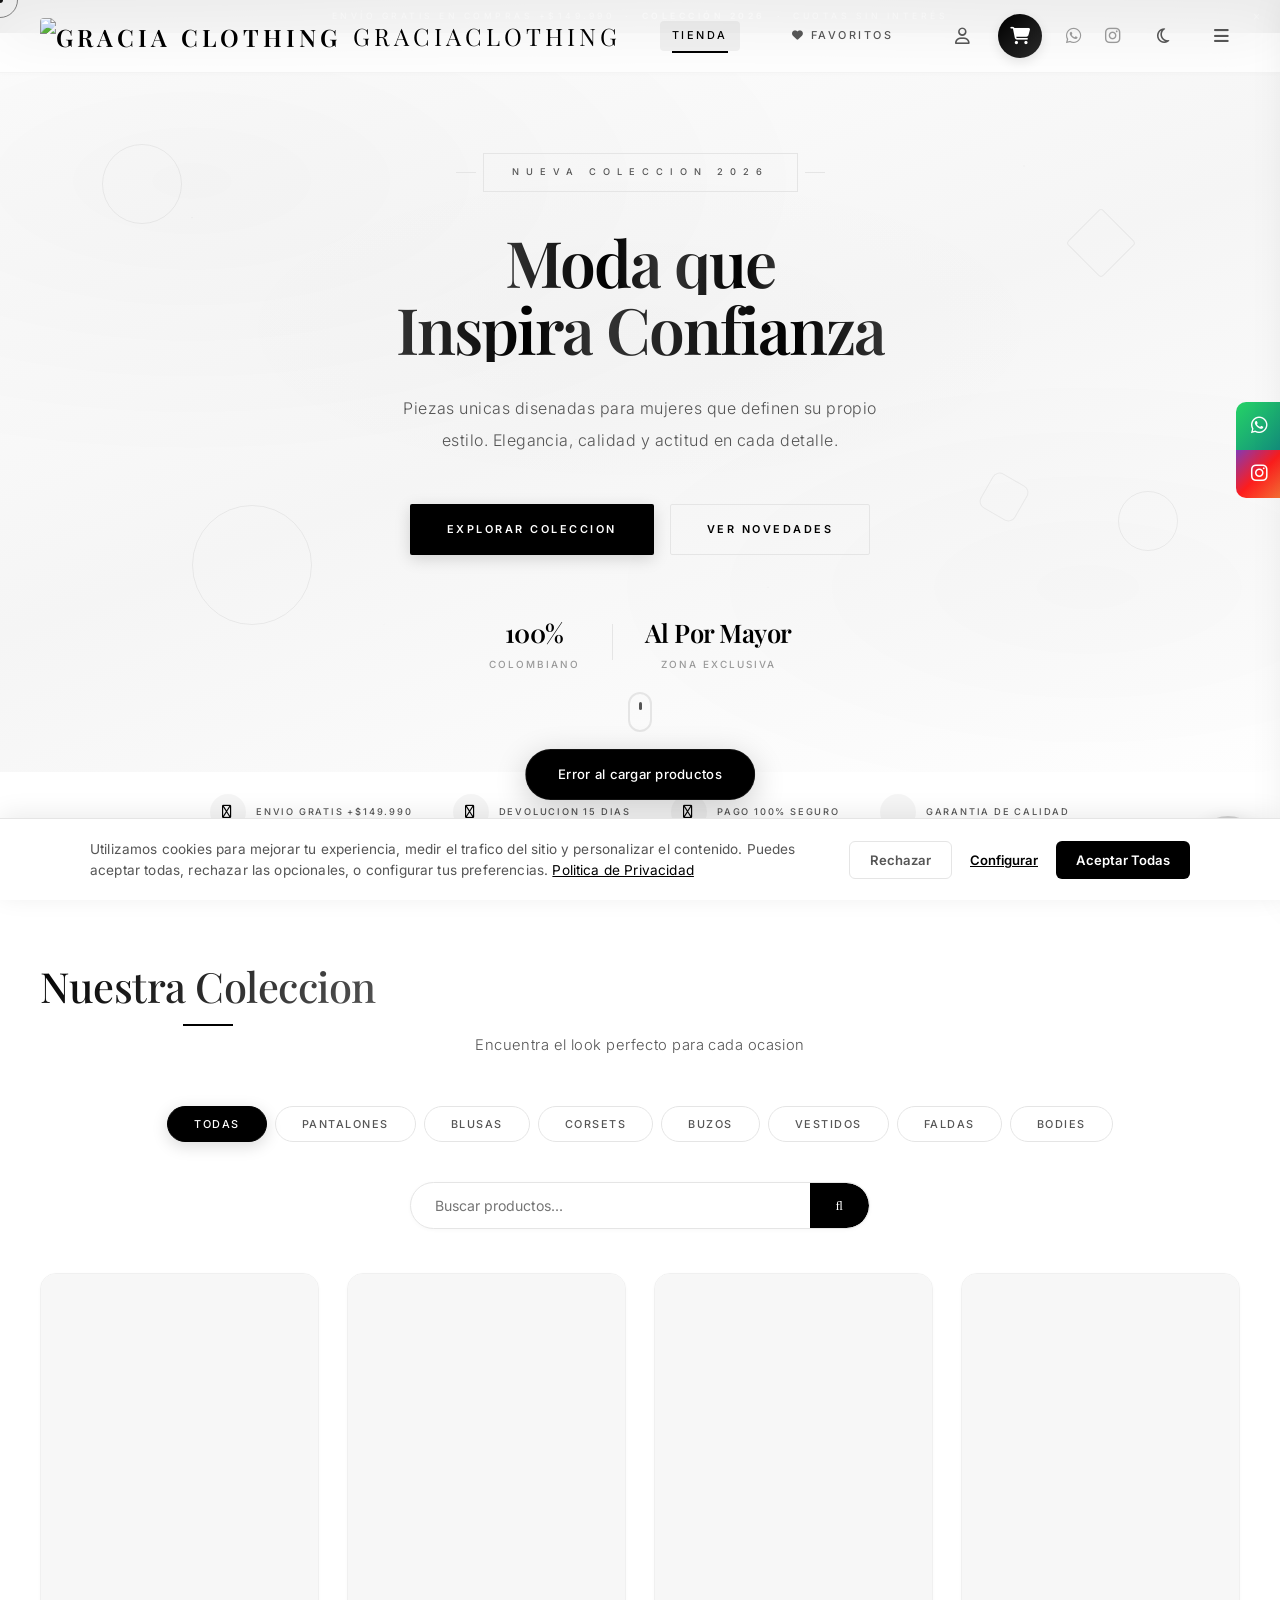
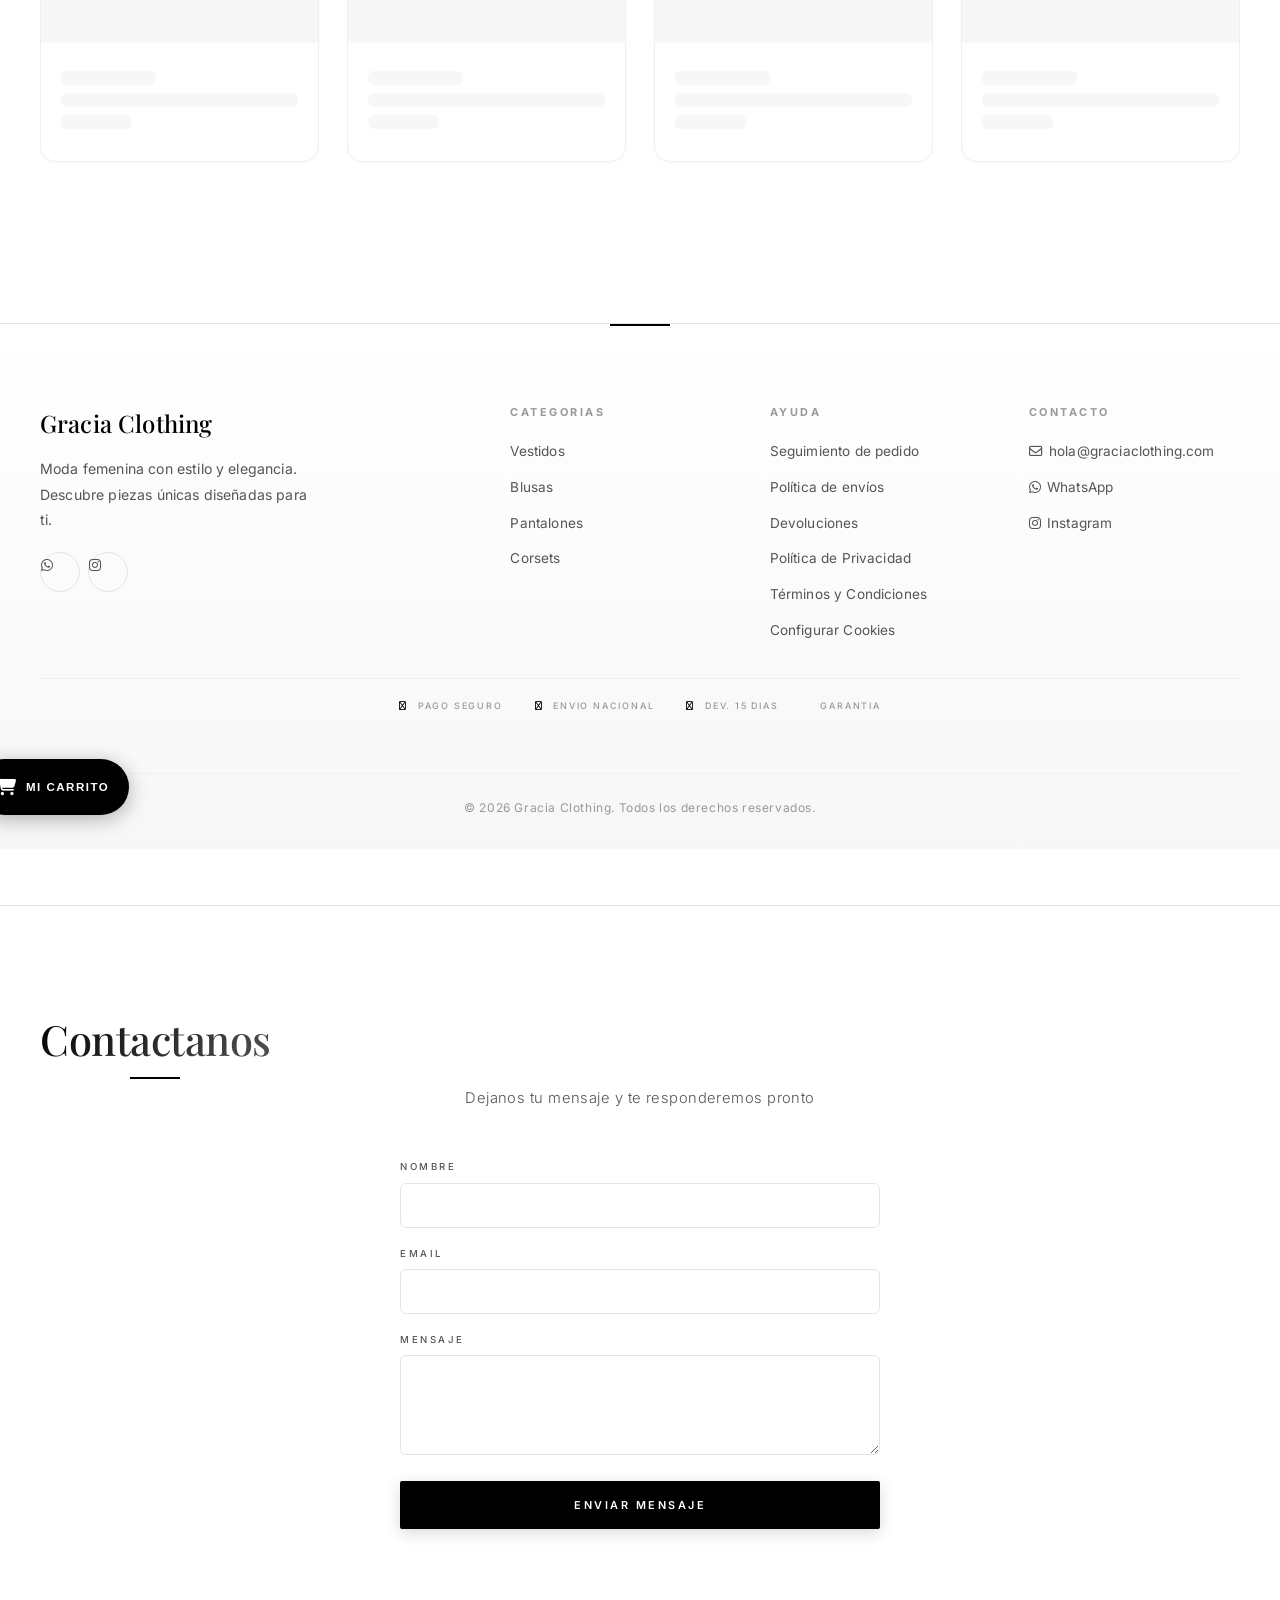
==== commit f4478f50: "cambio en la interfaz" ====
--- a/frontend/index.html
+++ b/frontend/index.html
@@ -70,6 +70,21 @@
 </head>
 <body>
 
+<!-- PAGE LOADER -->
+<div class="page-loader" id="page-loader">
+  <div class="loader-inner">
+    <div class="loader-logo">Gracia</div>
+    <div class="loader-bar"><div class="loader-bar-fill"></div></div>
+  </div>
+</div>
+
+<!-- SCROLL PROGRESS BAR -->
+<div class="scroll-progress" id="scroll-progress"></div>
+
+<!-- CURSOR FOLLOWER -->
+<div class="cursor-dot" id="cursor-dot"></div>
+<div class="cursor-ring" id="cursor-ring"></div>
+
 <!-- TOP BAR -->
 <div class="topbar" id="topbar">Envío gratis en compras +$149.990 &nbsp;&middot;&nbsp; <span>Colección 2026</span> &nbsp;&middot;&nbsp; Cuotas sin interés<button class="topbar-dismiss" onclick="dismissTopbar()" aria-label="Cerrar">&times;</button></div>
 
@@ -129,10 +144,17 @@
 <div id="page-store" class="page active">
 
   <!-- HERO -->
-  <section class="hero">
+  <section class="hero" id="hero">
+    <div class="hero-shapes">
+      <div class="hero-shape shape-1"></div>
+      <div class="hero-shape shape-2"></div>
+      <div class="hero-shape shape-3"></div>
+      <div class="hero-shape shape-4"></div>
+      <div class="hero-shape shape-5"></div>
+    </div>
     <div class="hero-content">
       <div class="hero-subtitle breathe">Nueva Coleccion 2026</div>
-      <h1 class="hero-title">Moda que<br><span>Inspira Confianza</span></h1>
+      <h1 class="hero-title"><span class="word-wrap"><span class="word">Moda</span></span> <span class="word-wrap"><span class="word">que</span></span><br><span class="word-wrap"><span class="word">Inspira</span></span> <span class="word-wrap"><span class="word">Confianza</span></span></h1>
       <p class="hero-desc">Piezas unicas disenadas para mujeres que definen su propio estilo. Elegancia, calidad y actitud en cada detalle.</p>
       <div class="hero-actions">
         <a class="btn btn-gold ripple-effect" onclick="document.getElementById('categories').scrollIntoView({behavior:'smooth'})">Explorar Coleccion</a>
--- a/frontend/css/styles.css
+++ b/frontend/css/styles.css
@@ -257,11 +257,15 @@
 .hero-subtitle {
   display: inline-block; font-size: 0.58rem; color: var(--text2);
   text-transform: uppercase; letter-spacing: 7px; margin-bottom: 36px;
-  padding: 11px 28px;
+   padding: 11px 28px;
   border: 1px solid var(--border);
-  animation: fadeInDown 0.9s var(--ease) 0.2s both;
+  animation: heroReveal 1.2s var(--ease) 0.2s both;
   font-weight: 500;
   position: relative;
+}
+@keyframes heroReveal {
+  from { opacity: 0; transform: translateY(30px) scale(0.96); filter: blur(8px); }
+  to { opacity: 1; transform: translateY(0) scale(1); filter: blur(0); }
 }
 .hero-subtitle::before, .hero-subtitle::after {
   content: ''; position: absolute; width: 20px; height: 1px;
@@ -272,19 +276,16 @@
 .hero-title {
   font-family: var(--font-d); font-size: clamp(2.8rem, 8vw, 6.2rem); font-weight: 600;
   line-height: 1.05; margin-bottom: 30px;
-  animation: fadeInUp 1s var(--ease) 0.35s both;
   letter-spacing: -2px;
   color: var(--text);
 }
-.hero-title span {
+.hero-title .word {
   background: linear-gradient(90deg, #333, #000, #666, #000);
   background-size: 200% auto;
   -webkit-background-clip: text;
   -webkit-text-fill-color: transparent;
   background-clip: text;
-  animation: shimmerText 4s linear infinite;
-  display: inline-block;
-  position: relative;
+  animation: shimmerText 4s linear infinite, wordReveal 0.8s var(--ease) both;
 }
 @keyframes shimmerText {
   0% { background-position: 0% center; }
@@ -293,13 +294,13 @@
 .hero-desc {
   color: var(--text2); font-size: 1rem; max-width: 500px;
   margin: 0 auto 48px; line-height: 2;
-  animation: fadeInUp 1s var(--ease) 0.5s both;
+  animation: heroReveal 1.2s var(--ease) 0.5s both;
   font-weight: 300; letter-spacing: 0.03em;
 }
-.hero-content .btn { animation: fadeInUp 1s var(--ease) 0.65s both; }
+.hero-content .btn { animation: heroReveal 1.2s var(--ease) 0.65s both; }
 .hero-actions {
   display: flex; gap: 16px; justify-content: center; flex-wrap: wrap;
-  animation: fadeInUp 1s var(--ease) 0.65s both;
+  animation: heroReveal 1.2s var(--ease) 0.65s both;
 }
 .hero-actions .btn { animation: none; }
 .hero-btn-secondary {
@@ -314,7 +315,7 @@
 }
 .hero-stats {
   display: flex; align-items: center; justify-content: center; gap: 32px;
-  margin-top: 56px; animation: fadeInUp 1s var(--ease) 0.8s both;
+  margin-top: 56px; animation: heroReveal 1.2s var(--ease) 0.8s both;
 }
 .hero-stat { text-align: center; }
 .hero-stat-num {
@@ -456,14 +457,15 @@
 }
 .product-card {
   background: var(--surface); border: 1px solid var(--border-light);
-  transition: all 0.5s var(--ease); cursor: pointer; position: relative;
+  transition: all 0.6s cubic-bezier(0.23, 1, 0.32, 1); cursor: pointer; position: relative;
   overflow: hidden; border-radius: var(--radius-lg);
   box-shadow: 0 1px 3px rgba(0,0,0,0.03);
+  will-change: transform;
 }
 .product-card:hover {
   border-color: rgba(0, 0, 0, 0.3);
-  box-shadow: 0 12px 40px rgba(0, 0, 0, 0.08), 0 4px 12px rgba(0,0,0,0.04);
-  transform: translateY(-6px);
+  box-shadow: 0 20px 60px rgba(0, 0, 0, 0.12), 0 8px 20px rgba(0,0,0,0.06), 0 0 0 1px rgba(0,0,0,0.05);
+  transform: translateY(-8px) scale(1.01);
 }
 [data-theme="dark"] .product-card {
   background: linear-gradient(145deg, #1a1a1a, #1d1d1d);
@@ -472,7 +474,7 @@
 }
 [data-theme="dark"] .product-card:hover {
   border-color: rgba(255, 255, 255, 0.2);
-  box-shadow: 0 12px 40px rgba(255, 255, 255, 0.05), 0 4px 16px rgba(0,0,0,0.4);
+  box-shadow: 0 20px 60px rgba(255, 255, 255, 0.06), 0 8px 24px rgba(0,0,0,0.5);
 }
 .product-card .img-wrap {
   position: relative; overflow: hidden; aspect-ratio: 3/4;
@@ -493,11 +495,16 @@
 }
 .product-card:hover .img-wrap img { transform: scale(1.06); }
 .product-card .badge {
-  position: absolute; top: 14px; left: 14px; background: #000;
-  color: #fff; font-size: 0.56rem; font-weight: 600;
+  position: absolute; top: 14px; left: 14px; background: var(--text);
+  color: var(--bg); font-size: 0.56rem; font-weight: 600;
   padding: 5px 14px; text-transform: uppercase; letter-spacing: 1.5px;
   z-index: 2; border-radius: 2px;
   box-shadow: 0 2px 8px rgba(0,0,0,0.15);
+  animation: badgePop 0.4s var(--ease-bounce) both;
+}
+@keyframes badgePop {
+  from { transform: scale(0) rotate(-12deg); opacity: 0; }
+  to { transform: scale(1) rotate(0); opacity: 1; }
 }
 .product-card .badge-new { background: #000; color: #fff; }
 .product-card .badge-sale { background: var(--danger); }
@@ -2235,7 +2242,807 @@
 .cart-sidebar { z-index: 2001; }
 .modal-overlay { z-index: 3000; }
 .toast { z-index: 5000; }
+
+/* ═══════════════════════════════════════════════
+   ENTRANCE ANIMATIONS
+   ═══════════════════════════════════════════════ */
+@keyframes cardIn {
+  from { opacity: 0; transform: translateY(30px) scale(0.97); }
+  to { opacity: 1; transform: translateY(0) scale(1); }
+}
+@keyframes slideInFromBottom {
+  from { opacity: 0; transform: translateY(40px); }
+  to { opacity: 1; transform: translateY(0); }
+}
+@keyframes scaleInBounce {
+  from { opacity: 0; transform: scale(0.8); }
+  60% { transform: scale(1.04); }
+  to { opacity: 1; transform: scale(1); }
+}
+@keyframes cartSlideIn {
+  from { transform: translateX(100%); opacity: 0.5; }
+  to { transform: translateX(0); opacity: 1; }
+}
+@keyframes toastIn {
+  from { opacity: 0; transform: translateX(-50%) translateY(30px) scale(0.9); }
+  to { opacity: 1; transform: translateX(-50%) translateY(0) scale(1); }
+}
+@keyframes toastOut {
+  from { opacity: 1; transform: translateX(-50%) translateY(0) scale(1); }
+  to { opacity: 0; transform: translateX(-50%) translateY(20px) scale(0.9); }
+}
+
+/* Enhanced toast */
+.toast {
+  animation: toastIn 0.5s var(--ease-bounce) both;
+  transition: opacity 0.3s var(--ease), transform 0.3s var(--ease);
+}
+.toast.hiding {
+  animation: toastOut 0.3s var(--ease) both;
+}
+
+/* Enhanced cart sidebar */
+.cart-sidebar.open {
+  animation: cartSlideIn 0.55s cubic-bezier(0.23, 1, 0.32, 1) both;
+}
+
+/* Cart item hover micro-interaction */
+.cart-item {
+  transition: all 0.35s cubic-bezier(0.23, 1, 0.32, 1);
+}
+.cart-item:hover {
+  background: rgba(0,0,0,0.015);
+  padding-left: 10px;
+  transform: translateX(4px);
+}
+
+/* Button active press */
+.btn:active {
+  transform: scale(0.96) !important;
+  transition: transform 0.1s ease;
+}
+.btn-gold:active {
+  transform: scale(0.97) !important;
+  box-shadow: 0 2px 8px rgba(0,0,0,0.2);
+}
+
+/* Wishlist heart animation */
+.wishlist-btn.active {
+  animation: heartPop 0.4s var(--ease-bounce);
+}
+@keyframes heartPop {
+  0% { transform: scale(1); }
+  30% { transform: scale(1.3); }
+  60% { transform: scale(0.9); }
+  100% { transform: scale(1); }
+}
+
+/* Header actions hover bounce */
+.header-actions button:hover {
+  animation: iconBounce 0.4s var(--ease-bounce);
+}
+@keyframes iconBounce {
+  0% { transform: scale(1); }
+  40% { transform: scale(1.2); }
+  70% { transform: scale(0.95); }
+  100% { transform: scale(1.1); }
+}
+
+/* Cart count pulse on change */
+.cart-count.pulse {
+  animation: countPulse 0.4s var(--ease-bounce);
+}
+@keyframes countPulse {
+  0% { transform: scale(1); }
+  40% { transform: scale(1.5); }
+  100% { transform: scale(1); }
+}
+
+/* Product image parallax hover */
+.product-card .img-wrap img {
+  transition: transform 0.7s cubic-bezier(0.23, 1, 0.32, 1);
+}
+.product-card:hover .img-wrap img {
+  transform: scale(1.08);
+}
+
+/* Overlay slide-up */
+.product-card .overlay {
+  transition: transform 0.5s cubic-bezier(0.23, 1, 0.32, 1), opacity 0.4s var(--ease);
+  opacity: 0;
+}
+.product-card:hover .overlay {
+  transform: translateY(0) !important;
+  opacity: 1;
+}
+
+/* Section title line-draw animation */
+.section-title {
+  position: relative;
+  display: inline-block;
+}
+.section-title::after {
+  content: '';
+  position: absolute;
+  bottom: -6px;
+  left: 50%;
+  width: 0;
+  height: 2px;
+  background: var(--text);
+  transition: width 0.6s var(--ease), left 0.6s var(--ease);
+}
+.section-title.visible::after {
+  width: 50px;
+  left: calc(50% - 25px);
+}
+
+/* Trust bar item stagger */
+.trust-item {
+  animation: slideInFromBottom 0.6s var(--ease) both;
+}
+.trust-item:nth-child(1) { animation-delay: 0.1s; }
+.trust-item:nth-child(2) { animation-delay: 0.2s; }
+.trust-item:nth-child(3) { animation-delay: 0.3s; }
+.trust-item:nth-child(4) { animation-delay: 0.4s; }
+
+/* Smooth number counter */
+.hero-stat-num {
+  transition: transform 0.3s var(--ease), color 0.3s var(--ease);
+}
+.hero-stat:hover .hero-stat-num {
+  transform: scale(1.15);
+  color: var(--gold);
+}
+
+/* Modal entrance */
+.modal {
+  animation: scaleInBounce 0.45s var(--ease) both;
+}
+
+/* Category pills stagger */
+.pill {
+  transition: all 0.35s cubic-bezier(0.23, 1, 0.32, 1);
+}
+.pill:hover {
+  transform: translateY(-2px);
+}
+.pill:active {
+  transform: scale(0.95);
+}
 @keyframes scrollWheel {
   0% { transform: translateY(0); opacity: 1; }
   100% { transform: translateY(10px); opacity: 0; }
 }
+
+/* ═══════════════════════════════════════════════
+   PAGE LOADER
+   ═══════════════════════════════════════════════ */
+.page-loader {
+  position: fixed; inset: 0; z-index: 99999;
+  background: #000; display: flex; align-items: center; justify-content: center;
+  transition: opacity 0.6s var(--ease), visibility 0.6s;
+}
+.page-loader.hidden { opacity: 0; visibility: hidden; pointer-events: none; }
+.loader-inner { text-align: center; }
+.loader-logo {
+  font-family: var(--font-d); font-size: 2.4rem; color: #fff;
+  letter-spacing: 10px; text-transform: uppercase; margin-bottom: 24px;
+  animation: loaderLogoIn 0.8s var(--ease) both;
+}
+@keyframes loaderLogoIn {
+  from { opacity: 0; letter-spacing: 20px; filter: blur(8px); }
+  to { opacity: 1; letter-spacing: 10px; filter: blur(0); }
+}
+.loader-bar {
+  width: 160px; height: 2px; background: rgba(255,255,255,0.15);
+  border-radius: 2px; overflow: hidden; margin: 0 auto;
+}
+.loader-bar-fill {
+  width: 0; height: 100%; background: #fff; border-radius: 2px;
+  animation: loaderFill 1.2s var(--ease) 0.3s forwards;
+}
+@keyframes loaderFill { to { width: 100%; } }
+
+/* ═══════════════════════════════════════════════
+   SCROLL PROGRESS BAR
+   ═══════════════════════════════════════════════ */
+.scroll-progress {
+  position: fixed; top: 0; left: 0; height: 3px;
+  background: linear-gradient(90deg, #000, #444, #000);
+  background-size: 200% 100%;
+  z-index: 10000; width: 0;
+  transition: width 0.15s linear;
+  box-shadow: 0 0 10px rgba(0,0,0,0.3);
+  animation: progressShimmer 2s linear infinite;
+}
+@keyframes progressShimmer {
+  0% { background-position: 0% 0; }
+  100% { background-position: 200% 0; }
+}
+[data-theme="dark"] .scroll-progress {
+  background: linear-gradient(90deg, #fff, #888, #fff);
+  background-size: 200% 100%;
+}
+
+/* ═══════════════════════════════════════════════
+   CURSOR FOLLOWER
+   ═══════════════════════════════════════════════ */
+.cursor-dot, .cursor-ring {
+  position: fixed; top: 0; left: 0; pointer-events: none;
+  z-index: 99998; border-radius: 50%;
+  will-change: transform;
+  mix-blend-mode: difference;
+}
+.cursor-dot {
+  width: 6px; height: 6px; background: #fff;
+  transform: translate(-50%, -50%);
+  transition: width 0.2s, height 0.2s, background 0.2s;
+}
+.cursor-ring {
+  width: 36px; height: 36px;
+  border: 1.5px solid rgba(255,255,255,0.5);
+  transform: translate(-50%, -50%);
+  transition: width 0.35s var(--ease), height 0.35s var(--ease), border-color 0.3s;
+}
+.cursor-dot.hovering {
+  width: 12px; height: 12px; background: #fff;
+}
+.cursor-ring.hovering {
+  width: 56px; height: 56px; border-color: rgba(255,255,255,0.8);
+}
+.cursor-dot.clicking {
+  transform: translate(-50%, -50%) scale(0.6);
+}
+@media (max-width: 768px) {
+  .cursor-dot, .cursor-ring { display: none; }
+}
+
+/* ═══════════════════════════════════════════════
+   HERO FLOATING SHAPES
+   ═══════════════════════════════════════════════ */
+.hero-shapes {
+  position: absolute; inset: 0; overflow: hidden; pointer-events: none; z-index: 0;
+}
+.hero-shape {
+  position: absolute; border: 1.5px solid rgba(0,0,0,0.06);
+  animation-timing-function: ease-in-out;
+  animation-iteration-count: infinite;
+  animation-direction: alternate;
+}
+.shape-1 {
+  width: 80px; height: 80px; top: 15%; left: 8%;
+  border-radius: 50%;
+  animation: shapeFloat1 8s ease-in-out infinite alternate;
+}
+.shape-2 {
+  width: 50px; height: 50px; top: 25%; right: 12%;
+  border-radius: 4px; transform: rotate(45deg);
+  animation: shapeFloat2 10s ease-in-out infinite alternate;
+}
+.shape-3 {
+  width: 120px; height: 120px; bottom: 20%; left: 15%;
+  border-radius: 50%;
+  animation: shapeFloat3 12s ease-in-out infinite alternate;
+}
+.shape-4 {
+  width: 40px; height: 40px; top: 60%; right: 20%;
+  border-radius: 8px; transform: rotate(30deg);
+  animation: shapeFloat4 7s ease-in-out infinite alternate;
+}
+.shape-5 {
+  width: 60px; height: 60px; bottom: 30%; right: 8%;
+  border-radius: 50%;
+  animation: shapeFloat5 9s ease-in-out infinite alternate;
+}
+@keyframes shapeFloat1 {
+  0% { transform: translateY(0) rotate(0deg); opacity: 0.3; }
+  100% { transform: translateY(-30px) rotate(180deg); opacity: 0.6; }
+}
+@keyframes shapeFloat2 {
+  0% { transform: translateY(0) rotate(45deg); opacity: 0.2; }
+  100% { transform: translateY(20px) rotate(135deg); opacity: 0.5; }
+}
+@keyframes shapeFloat3 {
+  0% { transform: translateY(0) scale(1); opacity: 0.15; }
+  100% { transform: translateY(-20px) scale(1.1); opacity: 0.35; }
+}
+@keyframes shapeFloat4 {
+  0% { transform: translateY(0) rotate(30deg); opacity: 0.25; }
+  100% { transform: translateY(15px) rotate(120deg); opacity: 0.45; }
+}
+@keyframes shapeFloat5 {
+  0% { transform: translateY(0); opacity: 0.2; }
+  100% { transform: translateY(-25px); opacity: 0.4; }
+}
+[data-theme="dark"] .hero-shape {
+  border-color: rgba(255,255,255,0.06);
+}
+
+/* ═══════════════════════════════════════════════
+   HERO WORD-BY-WORD REVEAL
+   ═══════════════════════════════════════════════ */
+.hero-title .word-wrap {
+  display: inline-block;
+  overflow: hidden;
+  vertical-align: bottom;
+}
+.hero-title .word {
+  display: inline-block;
+  transform: translateY(110%);
+  animation: wordReveal 0.8s var(--ease) both;
+}
+.hero-title .word-wrap:nth-child(1) .word { animation-delay: 0.4s; }
+.hero-title .word-wrap:nth-child(2) .word { animation-delay: 0.5s; }
+.hero-title .word-wrap:nth-child(4) .word { animation-delay: 0.6s; }
+.hero-title .word-wrap:nth-child(5) .word { animation-delay: 0.7s; }
+.hero-title .word-wrap:nth-child(3) .word { animation-delay: 0.55s; }
+
+@keyframes wordReveal {
+  from { transform: translateY(110%) skewY(4deg); opacity: 0; }
+  to { transform: translateY(0) skewY(0); opacity: 1; }
+}
+
+/* ═══════════════════════════════════════════════
+   IMAGE LAZY LOAD REVEAL
+   ═══════════════════════════════════════════════ */
+.img-reveal {
+  clip-path: inset(0 0 100% 0);
+  transition: clip-path 0.8s var(--ease);
+}
+.img-reveal.revealed {
+  clip-path: inset(0 0 0% 0);
+}
+
+/* ═══════════════════════════════════════════════
+   GRADIENT BORDER ANIMATION ON CARD HOVER
+   ═══════════════════════════════════════════════ */
+.product-card::before {
+  content: '';
+  position: absolute; inset: -2px;
+  background: conic-gradient(
+    from 0deg,
+    transparent 0%,
+    rgba(0,0,0,0.12) 10%,
+    transparent 20%,
+    rgba(0,0,0,0.08) 30%,
+    transparent 40%,
+    rgba(0,0,0,0.12) 50%,
+    transparent 60%,
+    rgba(0,0,0,0.08) 70%,
+    transparent 80%,
+    rgba(0,0,0,0.12) 90%,
+    transparent 100%
+  );
+  border-radius: calc(var(--radius-lg) + 2px);
+  z-index: -1;
+  opacity: 0;
+  transition: opacity 0.5s var(--ease);
+  animation: gradientRotate 4s linear infinite;
+}
+.product-card:hover::before { opacity: 1; }
+@keyframes gradientRotate {
+  to { transform: rotate(360deg); }
+}
+[data-theme="dark"] .product-card::before {
+  background: conic-gradient(
+    from 0deg,
+    transparent 0%,
+    rgba(255,255,255,0.08) 10%,
+    transparent 20%,
+    rgba(255,255,255,0.05) 30%,
+    transparent 40%,
+    rgba(255,255,255,0.08) 50%,
+    transparent 60%,
+    rgba(255,255,255,0.05) 70%,
+    transparent 80%,
+    rgba(255,255,255,0.08) 90%,
+    transparent 100%
+  );
+}
+
+/* ═══════════════════════════════════════════════
+   HERO PARALLAX ON SCROLL
+   ═══════════════════════════════════════════════ */
+.hero-content {
+  will-change: transform, opacity;
+  transition: transform 0.1s linear, opacity 0.1s linear;
+}
+
+/* ═══════════════════════════════════════════════
+   ENHANCED SECTION REVEAL STAGGER
+   ═══════════════════════════════════════════════ */
+.category-pills .pill {
+  opacity: 0; transform: translateY(16px);
+  animation: pillEntrance 0.5s var(--ease) both;
+}
+.category-pills .pill:nth-child(1) { animation-delay: 0.05s; }
+.category-pills .pill:nth-child(2) { animation-delay: 0.1s; }
+.category-pills .pill:nth-child(3) { animation-delay: 0.15s; }
+.category-pills .pill:nth-child(4) { animation-delay: 0.2s; }
+.category-pills .pill:nth-child(5) { animation-delay: 0.25s; }
+.category-pills .pill:nth-child(6) { animation-delay: 0.3s; }
+.category-pills .pill:nth-child(7) { animation-delay: 0.35s; }
+.category-pills .pill:nth-child(8) { animation-delay: 0.4s; }
+@keyframes pillEntrance {
+  from { opacity: 0; transform: translateY(16px) scale(0.9); }
+  to { opacity: 1; transform: translateY(0) scale(1); }
+}
+
+/* ═══════════════════════════════════════════════
+   FOOTER REVEAL STAGGER
+   ═══════════════════════════════════════════════ */
+.footer-inner > * {
+  opacity: 0; transform: translateY(24px);
+  transition: opacity 0.6s var(--ease), transform 0.6s var(--ease);
+}
+.footer.reveal.visible .footer-inner > *:nth-child(1) { transition-delay: 0.1s; opacity: 1; transform: none; }
+.footer.reveal.visible .footer-inner > *:nth-child(2) { transition-delay: 0.2s; opacity: 1; transform: none; }
+.footer.reveal.visible .footer-inner > *:nth-child(3) { transition-delay: 0.3s; opacity: 1; transform: none; }
+.footer.reveal.visible .footer-inner > *:nth-child(4) { transition-delay: 0.4s; opacity: 1; transform: none; }
+
+/* ═══════════════════════════════════════════════
+   SOCIAL FLOATING ENTRANCE
+   ═══════════════════════════════════════════════ */
+.social-floating a {
+  opacity: 0; transform: translateX(20px);
+  animation: socialSlideIn 0.5s var(--ease) both;
+}
+.social-floating a:nth-child(1) { animation-delay: 0.8s; }
+.social-floating a:nth-child(2) { animation-delay: 0.95s; }
+@keyframes socialSlideIn {
+  from { opacity: 0; transform: translateX(20px); }
+  to { opacity: 1; transform: translateX(0); }
+}
+
+/* ═══════════════════════════════════════════════
+   CHAT BUTTON PULSE RING
+   ═══════════════════════════════════════════════ */
+.chat-btn::before {
+  content: '';
+  position: absolute; inset: -4px;
+  border-radius: 50%; border: 2px solid rgba(0,0,0,0.15);
+  animation: chatPulseRing 2.5s ease-out infinite;
+}
+@keyframes chatPulseRing {
+  0% { transform: scale(1); opacity: 0.6; }
+  70% { transform: scale(1.4); opacity: 0; }
+  100% { transform: scale(1.4); opacity: 0; }
+}
+
+/* ═══════════════════════════════════════════════
+   FLOATING CART BUTTON ENTRANCE
+   ═══════════════════════════════════════════════ */
+.cart-float-btn {
+  animation: floatBtnIn 0.6s var(--ease-bounce) 1s both;
+}
+@keyframes floatBtnIn {
+  from { opacity: 0; transform: translateY(20px) scale(0.8); }
+  to { opacity: 1; transform: translateY(0) scale(1); }
+}
+
+/* ═══════════════════════════════════════════════
+   SEARCH BAR ENHANCED FOCUS
+   ═══════════════════════════════════════════════ */
+.search-bar:focus-within {
+  animation: searchPulse 0.4s var(--ease);
+}
+@keyframes searchPulse {
+  0% { box-shadow: 0 0 0 0 rgba(0,0,0,0.1); }
+  50% { box-shadow: 0 0 0 6px rgba(0,0,0,0.04); }
+  100% { box-shadow: 0 4px 20px rgba(0, 0, 0, 0.06); }
+}
+
+/* ═══════════════════════════════════════════════
+   FORM SUBMIT SUCCESS ANIMATION
+   ═══════════════════════════════════════════════ */
+.form-success {
+  animation: formSuccessPop 0.5s var(--ease-bounce);
+}
+@keyframes formSuccessPop {
+  0% { transform: scale(1); }
+  30% { transform: scale(0.97); }
+  60% { transform: scale(1.02); }
+  100% { transform: scale(1); }
+}
+
+/* ═══════════════════════════════════════════════
+   HEADER LOGO ENTRANCE
+   ═══════════════════════════════════════════════ */
+.header-logo {
+  animation: logoIn 0.6s var(--ease) 0.1s both;
+}
+@keyframes logoIn {
+  from { opacity: 0; transform: translateX(-12px); }
+  to { opacity: 1; transform: translateX(0); }
+}
+
+/* ═══════════════════════════════════════════════
+   HEADER ACTIONS ENTRANCE STAGGER
+   ═══════════════════════════════════════════════ */
+.header-actions > * {
+  opacity: 0;
+  animation: headerActionIn 0.4s var(--ease) both;
+}
+.header-actions > *:nth-child(1) { animation-delay: 0.2s; }
+.header-actions > *:nth-child(2) { animation-delay: 0.3s; }
+.header-actions > *:nth-child(3) { animation-delay: 0.4s; }
+.header-actions > *:nth-child(4) { animation-delay: 0.5s; }
+.header-actions > *:nth-child(5) { animation-delay: 0.6s; }
+.header-actions > *:nth-child(6) { animation-delay: 0.7s; }
+@keyframes headerActionIn {
+  from { opacity: 0; transform: translateY(-8px); }
+  to { opacity: 1; transform: translateY(0); }
+}
+
+/* ═══════════════════════════════════════════════
+   CHECKOUT SUCCESS CONFETTI-LIKE
+   ═══════════════════════════════════════════════ */
+.checkout-success-content .cs-icon {
+  animation: successBounce 0.8s var(--ease-bounce) both;
+}
+@keyframes successBounce {
+  0% { transform: scale(0) rotate(-20deg); opacity: 0; }
+  50% { transform: scale(1.2) rotate(5deg); }
+  70% { transform: scale(0.95) rotate(-2deg); }
+  100% { transform: scale(1) rotate(0); opacity: 1; }
+}
+
+/* ═══════════════════════════════════════════════
+   TRUST BAR HOVER ICON MORPH
+   ═══════════════════════════════════════════════ */
+.trust-item i {
+  transition: all 0.4s var(--ease-bounce);
+}
+.trust-item:hover i {
+  transform: scale(1.15) rotate(-5deg);
+  background: #000;
+  color: #fff;
+}
+[data-theme="dark"] .trust-item:hover i {
+  background: #fff;
+  color: #000;
+}
+
+/* ═══════════════════════════════════════════════
+   MINI CART ITEM ENTRANCE
+   ═══════════════════════════════════════════════ */
+.mini-cart-item {
+  animation: miniCartItemIn 0.35s var(--ease) both;
+}
+.mini-cart-item:nth-child(1) { animation-delay: 0.05s; }
+.mini-cart-item:nth-child(2) { animation-delay: 0.1s; }
+.mini-cart-item:nth-child(3) { animation-delay: 0.15s; }
+.mini-cart-item:nth-child(4) { animation-delay: 0.2s; }
+@keyframes miniCartItemIn {
+  from { opacity: 0; transform: translateX(12px); }
+  to { opacity: 1; transform: translateX(0); }
+}
+
+/* ═══════════════════════════════════════════════
+   TABLET RESPONSIVE (≤ 992px)
+   ═══════════════════════════════════════════════ */
+@media (max-width: 992px) {
+  .hero-shape { opacity: 0.15 !important; }
+  .shape-1 { width: 50px; height: 50px; }
+  .shape-2 { width: 35px; height: 35px; }
+  .shape-3 { width: 80px; height: 80px; }
+  .shape-4 { width: 28px; height: 28px; }
+  .shape-5 { width: 40px; height: 40px; }
+  .chat-btn::before { animation-duration: 3.5s; }
+}
+
+/* ═══════════════════════════════════════════════
+   MOBILE RESPONSIVE (≤ 768px)
+   ═══════════════════════════════════════════════ */
+@media (max-width: 768px) {
+  /* Disable heavy parallax on mobile */
+  .hero-content { will-change: auto; transition: none; }
+
+  /* Simplify floating shapes */
+  .hero-shapes { display: none; }
+
+  /* Simplify gradient border on cards */
+  .product-card::before { display: none; }
+
+  /* Reduce animation durations for performance */
+  .cardIn { animation-duration: 0.4s; }
+  .slideInFromBottom { animation-duration: 0.4s; }
+  .btn { transition-duration: 0.3s; }
+  .product-card { transition-duration: 0.4s; }
+  .product-card .img-wrap img { transition-duration: 0.5s; }
+
+  /* Disable tilt on touch */
+  .tilt-card { transform: none !important; }
+  .tilt-card:hover { transform: none !important; }
+
+  /* Smoother header hide/show */
+  .header { transition: transform 0.35s var(--ease), background 0.4s, box-shadow 0.4s; }
+
+  /* Toast smaller on mobile */
+  .toast { font-size: 0.75rem; padding: 12px 24px; }
+
+  /* Page loader faster on mobile */
+  .loader-logo { font-size: 1.8rem; letter-spacing: 6px; }
+  .loader-bar { width: 120px; }
+
+  /* Chat pulse ring lighter */
+  .chat-btn::before { border-width: 1.5px; }
+
+  /* Trust bar icons - disable rotation on touch */
+  .trust-item:hover i { transform: scale(1.08); }
+
+  /* Category pills entrance faster */
+  .category-pills .pill { animation-duration: 0.35s; }
+
+  /* Footer reveal - show immediately on mobile */
+  .footer-inner > * { opacity: 1; transform: none; transition: none; }
+
+  /* Header actions entrance - no stagger on mobile */
+  .header-actions > * { animation: none; opacity: 1; }
+  .header-logo { animation: none; opacity: 1; }
+
+  /* Scroll progress thinner */
+  .scroll-progress { height: 2px; }
+
+  /* Mini cart items - no stagger on mobile */
+  .mini-cart-item { animation: none; }
+
+  /* Product card overlay always visible */
+  .product-card .overlay { opacity: 1; }
+
+  /* Reduce blur effects for performance */
+  .reveal { filter: none; transition: opacity 0.6s var(--ease), transform 0.6s var(--ease); }
+  .reveal-left { filter: none; transition: opacity 0.6s var(--ease), transform 0.6s var(--ease); }
+  .reveal-right { filter: none; transition: opacity 0.6s var(--ease), transform 0.6s var(--ease); }
+  .reveal-scale { filter: none; transition: opacity 0.6s var(--ease), transform 0.6s var(--ease); }
+
+  /* Hero word reveal faster */
+  .hero-title .word { animation-duration: 0.6s; }
+
+  /* Page transition faster */
+  .page.active { animation-duration: 0.4s; }
+
+  /* Cart float button entrance immediate */
+  .cart-float-btn { animation-delay: 0.3s; }
+}
+
+/* ═══════════════════════════════════════════════
+   SMALL MOBILE (≤ 480px)
+   ═══════════════════════════════════════════════ */
+@media (max-width: 480px) {
+  .hero-title .word-wrap { margin-right: 2px; }
+  .hero-title .word { animation-delay: 0.3s !important; }
+  .hero-subtitle { animation-delay: 0.1s; animation-duration: 0.8s; }
+  .hero-desc { animation-delay: 0.2s; animation-duration: 0.8s; }
+  .hero-actions { animation-delay: 0.3s; animation-duration: 0.8s; }
+  .hero-stats { animation-delay: 0.4s; animation-duration: 0.8s; }
+
+  /* Disable all non-essential animations */
+  .trust-item { animation: none; }
+  .category-pills .pill { animation: none; }
+  .pill { transition: all 0.2s var(--ease); }
+
+  /* Simpler card hover */
+  .product-card:hover { transform: none; }
+  .product-card:active { transform: scale(0.98); }
+
+  /* Modal slide up from bottom */
+  .modal { animation: modalSlideUp 0.35s var(--ease) both; }
+  @keyframes modalSlideUp {
+    from { transform: translateY(100%); }
+    to { transform: translateY(0); }
+  }
+
+  /* Reduce shadow complexity */
+  .product-card:hover { box-shadow: var(--shadow-md); }
+}
+
+/* ═══════════════════════════════════════════════
+   VERY SMALL (≤ 360px)
+   ═══════════════════════════════════════════════ */
+@media (max-width: 360px) {
+  .hero-title { font-size: 1.6rem; letter-spacing: -1px; }
+  .hero-subtitle { font-size: 0.45rem; letter-spacing: 3px; padding: 6px 12px; }
+  .hero-actions .btn { padding: 14px 24px; font-size: 0.6rem; }
+}
+
+/* ═══════════════════════════════════════════════
+   LANDSCAPE MOBILE
+   ═══════════════════════════════════════════════ */
+@media (max-height: 500px) and (orientation: landscape) {
+  .hero { min-height: 100vh; padding: 80px 20px 20px; }
+  .hero-content { max-width: 100%; }
+  .hero-title { font-size: 2rem; }
+  .hero-shapes { display: none; }
+  .hero-scroll-arrow { display: none; }
+}
+
+/* ═══════════════════════════════════════════════
+   TABLET LANDSCAPE (1024px – 1200px)
+   ═══════════════════════════════════════════════ */
+@media (min-width: 769px) and (max-width: 1200px) {
+  .product-grid { grid-template-columns: repeat(3, 1fr); }
+  .hero-shape { opacity: 0.25; }
+  .shape-3 { width: 90px; height: 90px; }
+}
+
+/* ═══════════════════════════════════════════════
+   iPad PORTRAIT
+   ═══════════════════════════════════════════════ */
+@media (min-width: 768px) and (max-width: 1024px) and (orientation: portrait) {
+  .product-grid { grid-template-columns: repeat(3, 1fr); gap: 16px; }
+  .hero { padding: 110px 32px 80px; min-height: 90vh; }
+  .hero-title { font-size: clamp(2.2rem, 5.5vw, 3.5rem); }
+  .section { padding: 72px 24px; }
+  .footer-inner { grid-template-columns: repeat(2, 1fr); gap: 32px; }
+  .chat-window { width: 340px; height: 480px; }
+}
+
+/* ═══════════════════════════════════════════════
+   iPad LANDSCAPE
+   ═══════════════════════════════════════════════ */
+@media (min-width: 1024px) and (max-width: 1366px) and (orientation: landscape) {
+  .product-grid { grid-template-columns: repeat(4, 1fr); }
+  .hero { min-height: 80vh; }
+  .hero-title { font-size: clamp(2.4rem, 5vw, 4rem); }
+}
+
+/* ═══════════════════════════════════════════════
+   REDUCED MOTION PREFERENCE
+   ═══════════════════════════════════════════════ */
+@media (prefers-reduced-motion: reduce) {
+  *, *::before, *::after {
+    animation-duration: 0.01ms !important;
+    animation-iteration-count: 1 !important;
+    transition-duration: 0.01ms !important;
+  }
+  .page-loader { display: none !important; }
+  .cursor-dot, .cursor-ring { display: none !important; }
+  .hero-shapes { display: none !important; }
+  .scroll-progress { display: none !important; }
+}
+
+/* ═══════════════════════════════════════════════
+   HIGH DPI / RETINA
+   ═══════════════════════════════════════════════ */
+@media (-webkit-min-device-pixel-ratio: 2), (min-resolution: 192dpi) {
+  .scroll-progress { height: 2px; }
+  .hero-shape { border-width: 1px; }
+}
+
+/* ═══════════════════════════════════════════════
+   SAFE AREA INSETS (iPhone notch)
+   ═══════════════════════════════════════════════ */
+@supports (padding-top: env(safe-area-inset-top)) {
+  .scroll-progress { top: env(safe-area-inset-top); }
+  .page-loader { padding-top: env(safe-area-inset-top); }
+}
+
+/* ═══════════════════════════════════════════════
+   DARK MODE MOBILE FIXES
+   ═══════════════════════════════════════════════ */
+@media (max-width: 768px) and (prefers-color-scheme: dark) {
+  .product-card:active { background: #1a1a1a; }
+  .btn-gold:active { background: #e0e0e0; }
+}
+
+/* ═══════════════════════════════════════════════
+   TOUCH DEVICE DETECTIONS
+   ═══════════════════════════════════════════════ */
+@media (hover: none) and (pointer: coarse) {
+  .product-card .overlay { opacity: 1; transform: translateY(0); }
+  .product-card .wishlist-btn { opacity: 1; transform: none; }
+  .product-card:hover { transform: none; }
+  .product-card:active { transform: scale(0.98); }
+  .trust-item:hover i { transform: none; }
+  .btn:hover { transform: none; }
+  .btn:active { transform: scale(0.96); }
+  .hero-stat:hover { transform: none; }
+  .header-nav a:hover { background: none; }
+  .header-actions button:hover { transform: none; }
+  .chat-btn:hover { transform: none; }
+  .cart-float-btn:hover { transform: none; }
+  .gallery-arrow { opacity: 1; }
+  .gallery-thumb { opacity: 0.8; }
+  .gallery-thumb.active { opacity: 1; }
+}
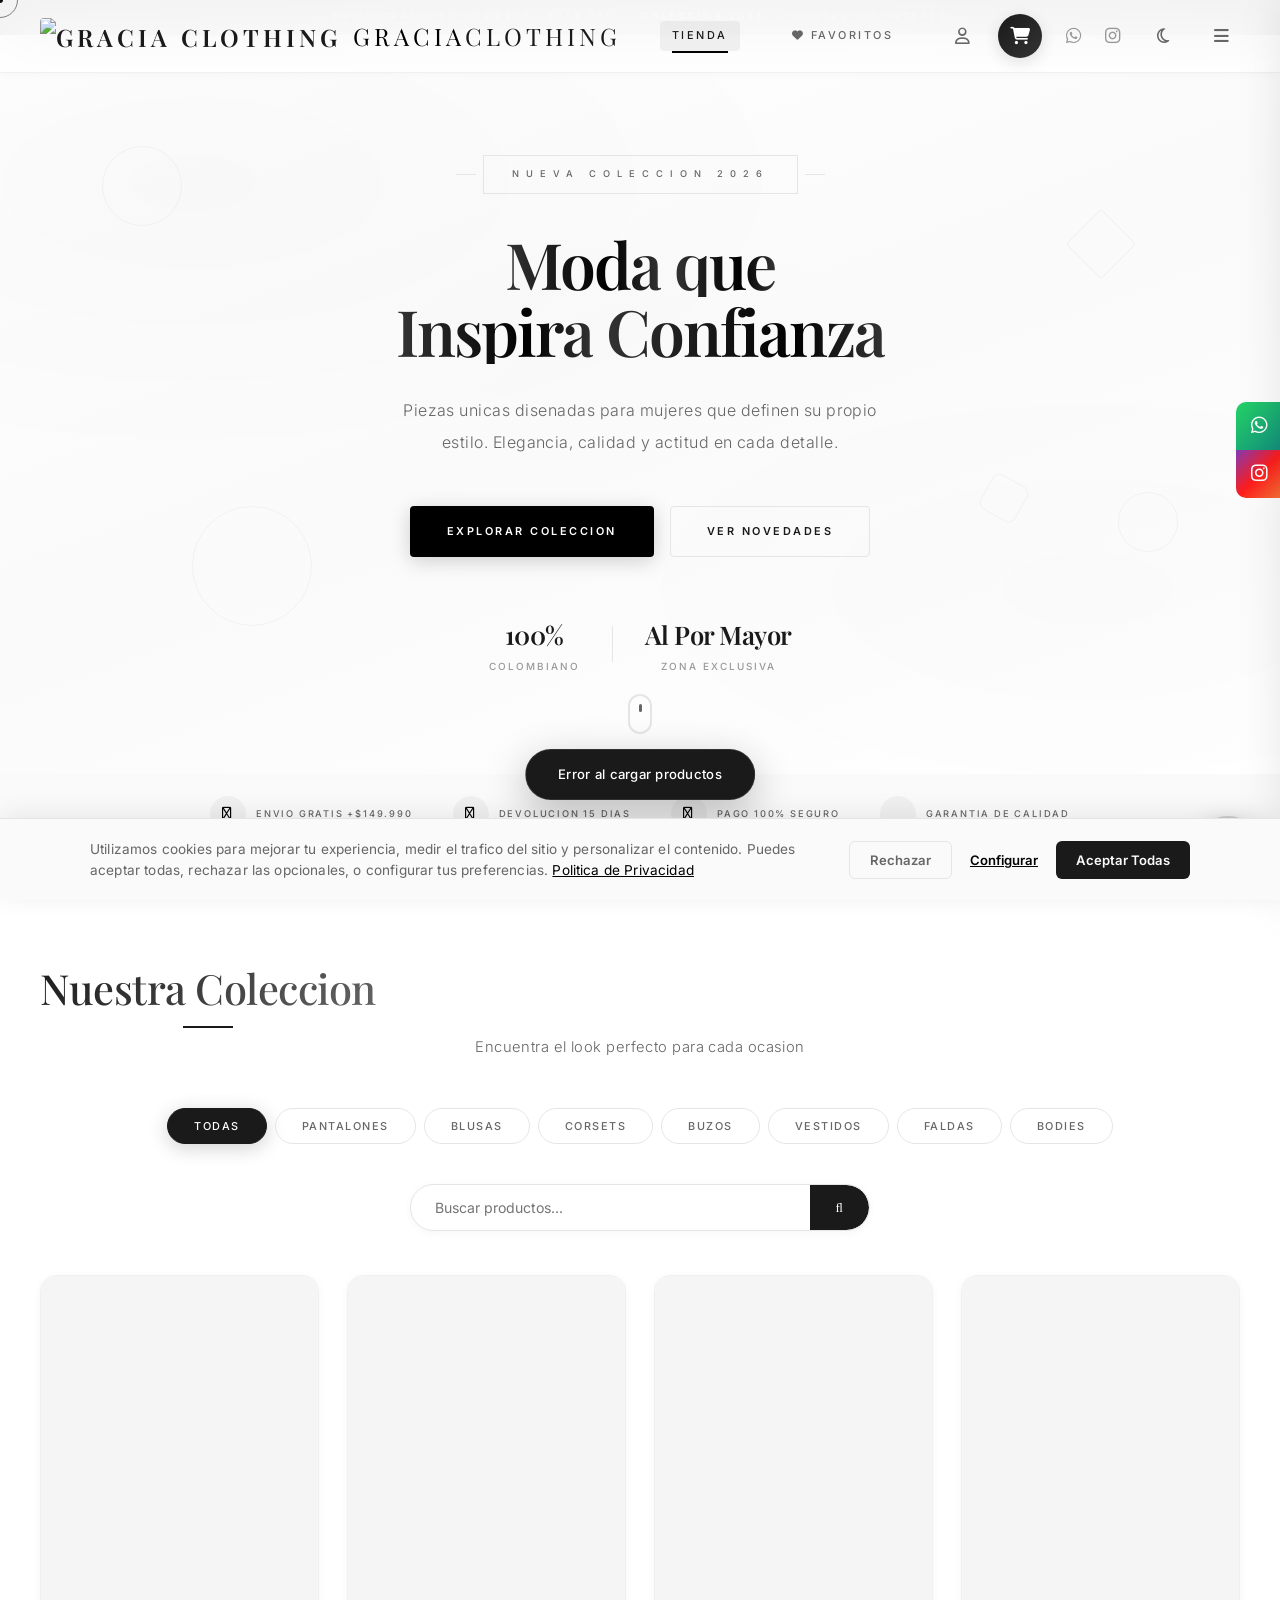
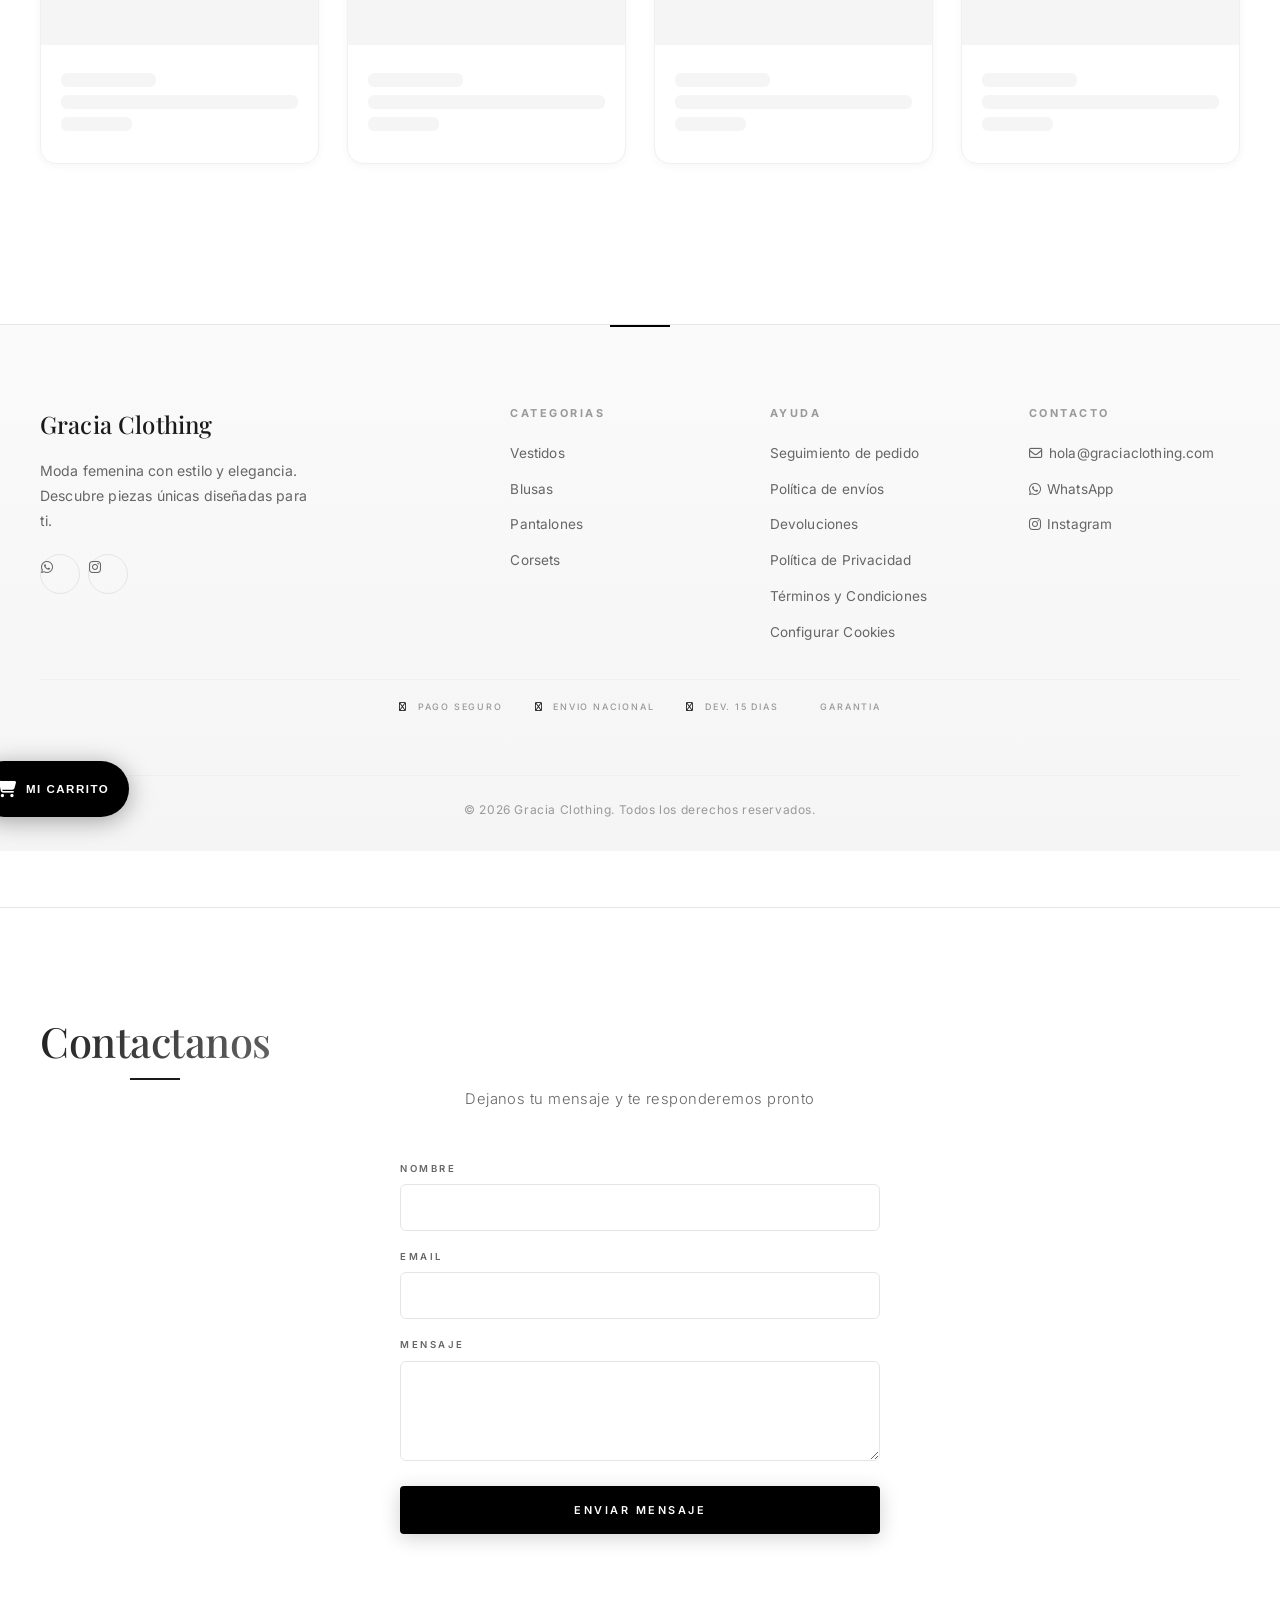
==== commit 2e2311e1: "Mejora interfaz web: blanco más puro, sombras elegantes, diseño premium" ====
--- a/frontend/index.html
+++ b/frontend/index.html
@@ -53,11 +53,11 @@
 function gtag() { dataLayer.push(arguments); }
 </script>
 <style>
-.topbar{background:linear-gradient(90deg, #000, #111, #000);color:#fff;text-align:center;padding:.6rem 1rem;font-size:.54rem;letter-spacing:3.5px;text-transform:uppercase;font-weight:400;position:relative;overflow:hidden}
-.topbar::before{content:'';position:absolute;inset:0;background:linear-gradient(90deg,transparent,rgba(255,255,255,0.04),transparent);animation:topbarShimmer 6s ease-in-out infinite}
+.topbar{background:linear-gradient(90deg, #000, #1a1a1a, #000);color:#e8e8e8;text-align:center;padding:.65rem 1rem;font-size:.54rem;letter-spacing:3.5px;text-transform:uppercase;font-weight:400;position:relative;overflow:hidden}
+.topbar::before{content:'';position:absolute;inset:0;background:linear-gradient(90deg,transparent,rgba(255,255,255,0.06),transparent);animation:topbarShimmer 6s ease-in-out infinite}
 @keyframes topbarShimmer{0%,100%{transform:translateX(-100%)}50%{transform:translateX(100%)}}
 .topbar span{color:#fff;font-weight:600}
-.trust-bar{display:flex;justify-content:center;align-items:center;gap:2.5rem;padding:22px 40px;border-bottom:1px solid var(--border-light);background:var(--bg2);flex-wrap:wrap}
+.trust-bar{display:flex;justify-content:center;align-items:center;gap:2.5rem;padding:22px 40px;border-bottom:1px solid var(--border-light);background:#FAFAFA;flex-wrap:wrap}
 .trust-item{display:flex;align-items:center;gap:10px;font-size:.58rem;letter-spacing:1.8px;text-transform:uppercase;color:var(--text2);font-weight:500;transition:color .3s ease}
 .trust-item i{color:#000;font-size:.8rem;width:36px;height:36px;display:flex;align-items:center;justify-content:center;border-radius:50%;background:rgba(0,0,0,0.04);flex-shrink:0;transition:all .3s ease}
 .trust-item:hover i{background:#000;color:#fff;transform:scale(1.1)}
--- a/frontend/css/styles.css
+++ b/frontend/css/styles.css
@@ -10,19 +10,19 @@
   --gold-light: #e0e0e0;
   --gold-glow: rgba(0, 0, 0, 0.06);
   --gold-shimmer: linear-gradient(90deg, #333, #000, #333);
-  --bg: #ffffff;
-  --bg2: #ffffff;
-  --bg3: #f7f7f7;
-  --surface: #ffffff;
-  --text: #000000;
-  --text2: #555555;
+  --bg: #FFFFFF;
+  --bg2: #FAFAFA;
+  --bg3: #F5F5F5;
+  --surface: #FFFFFF;
+  --text: #1A1A1A;
+  --text2: #666666;
   --text3: #999999;
-  --border: #e5e5e5;
-  --border-light: #f0f0f0;
-  --danger: #c41e1e;
-  --success: #1a7a3a;
-  --warning: #b8860b;
-  --info: #333333;
+  --border: #E5E5E5;
+  --border-light: #F0F0F0;
+  --danger: #DC2626;
+  --success: #16A34A;
+  --warning: #D97706;
+  --info: #2563EB;
   --font-d: 'Playfair Display', Georgia, serif;
   --font: 'Inter', -apple-system, BlinkMacSystemFont, 'Segoe UI', sans-serif;
   --radius: 8px;
@@ -77,27 +77,27 @@
 a { color: var(--gold); text-decoration: none; transition: color 0.3s var(--ease); }
 a:hover { color: var(--gold-dark); }
 ::selection { background: #000; color: #fff; }
-::-webkit-scrollbar { width: 5px; }
+::-webkit-scrollbar { width: 6px; }
 ::-webkit-scrollbar-track { background: var(--bg); }
-::-webkit-scrollbar-thumb { background: #ccc; border-radius: 10px; }
+::-webkit-scrollbar-thumb { background: #d0d0d0; border-radius: 10px; }
 ::-webkit-scrollbar-thumb:hover { background: #000; }
 
 /* ===== HEADER ===== */
 .header {
   position: fixed; top: 0; left: 0; right: 0; z-index: 1000;
-  background: rgba(255,255,255,0.92); backdrop-filter: blur(30px) saturate(1.4);
-  border-bottom: 1px solid rgba(0,0,0,0.04); transition: all 0.5s var(--ease);
+  background: rgba(255, 255, 255, 0.95); backdrop-filter: blur(30px) saturate(1.8);
+  border-bottom: 1px solid rgba(0,0,0,0.05); transition: all 0.5s var(--ease);
   padding-top: env(safe-area-inset-top);
-  box-shadow: 0 1px 4px rgba(0,0,0,0.02);
+  box-shadow: 0 1px 8px rgba(0,0,0,0.03);
 }
 [data-theme="dark"] .header {
-  background: rgba(10,10,10,0.92);
-  border-bottom-color: rgba(255,255,255,0.06);
+  background: rgba(10,10,10,0.95);
+  border-bottom-color: rgba(255,255,255,0.08);
 }
 .header.scrolled {
   border-bottom-color: var(--border);
-  box-shadow: 0 8px 40px rgba(0,0,0,0.08);
-  background: rgba(255,255,255,0.97);
+  box-shadow: 0 8px 40px rgba(0,0,0,0.1);
+  background: rgba(255, 255, 255, 0.98);
 }
 [data-theme="dark"] .header.scrolled {
   background: rgba(10,10,10,0.98);
@@ -215,15 +215,15 @@
 .hero {
   min-height: 100vh; display: flex; align-items: center; justify-content: center;
   text-align: center; padding: 120px 40px 100px;
-  background: linear-gradient(160deg, #ffffff 0%, #f5f5f5 50%, #ffffff 100%);
+  background: linear-gradient(160deg, #FFFFFF 0%, #FAFAFA 50%, #FFFFFF 100%);
   position: relative; overflow: hidden;
 }
 .hero::before {
   content: ''; position: absolute; top: 0; left: 0; right: 0; bottom: 0;
   background:
-    radial-gradient(ellipse 90% 70% at 15% 20%, rgba(0, 0, 0, 0.03) 0%, transparent 55%),
-    radial-gradient(ellipse 80% 60% at 85% 75%, rgba(0, 0, 0, 0.02) 0%, transparent 50%),
-    radial-gradient(ellipse 60% 40% at 50% 40%, rgba(0, 0, 0, 0.01) 0%, transparent 60%);
+    radial-gradient(ellipse 90% 70% at 15% 20%, rgba(0, 0, 0, 0.02) 0%, transparent 55%),
+    radial-gradient(ellipse 80% 60% at 85% 75%, rgba(0, 0, 0, 0.01) 0%, transparent 50%),
+    radial-gradient(ellipse 60% 40% at 50% 40%, rgba(0, 0, 0, 0.005) 0%, transparent 60%);
   animation: gradientShift 8s ease-in-out infinite;
 }
 @keyframes gradientShift {
@@ -339,7 +339,7 @@
   letter-spacing: 2.5px; border: none; cursor: pointer;
   transition: all 0.4s var(--ease); text-align: center;
   position: relative; overflow: hidden;
-  border-radius: 2px;
+  border-radius: 4px;
 }
 .btn-gold {
   background: #000000; color: #fff;
@@ -347,7 +347,7 @@
   border: 1px solid transparent;
   position: relative;
   overflow: hidden;
-  box-shadow: 0 4px 16px rgba(0,0,0,0.15);
+  box-shadow: 0 4px 20px rgba(0,0,0,0.18);
 }
 .btn-gold::before {
   content: '';
@@ -356,13 +356,13 @@
   left: -100%;
   width: 100%;
   height: 100%;
-  background: linear-gradient(90deg, transparent, rgba(255,255,255,0.12), transparent);
+  background: linear-gradient(90deg, transparent, rgba(255,255,255,0.15), transparent);
   transition: left 0.6s var(--ease);
 }
 .btn-gold:hover {
   background: #1a1a1a;
   transform: translateY(-4px);
-  box-shadow: 0 8px 32px rgba(0,0,0,0.25), 0 2px 8px rgba(0,0,0,0.1);
+  box-shadow: 0 12px 40px rgba(0,0,0,0.25), 0 4px 12px rgba(0,0,0,0.1);
 }
 .btn-gold:hover::before {
   left: 100%;
@@ -439,16 +439,17 @@
   border-radius: 100px;
 }
 .pill:hover { 
-  border-color: #000;
-  color: #000;
+  border-color: var(--text);
+  color: var(--text);
   background: rgba(0,0,0,0.03);
-  transform: translateY(-1px);
+  transform: translateY(-2px);
+  box-shadow: 0 4px 12px rgba(0,0,0,0.08);
 }
 .pill.active { 
-  border-color: #000;
-  background: #000;
+  border-color: var(--text);
+  background: var(--text);
   color: #fff;
-  box-shadow: 0 4px 16px rgba(0,0,0,0.15);
+  box-shadow: 0 4px 20px rgba(0,0,0,0.18);
 }
 
 /* ===== PRODUCT GRID ===== */
@@ -459,12 +460,12 @@
   background: var(--surface); border: 1px solid var(--border-light);
   transition: all 0.6s cubic-bezier(0.23, 1, 0.32, 1); cursor: pointer; position: relative;
   overflow: hidden; border-radius: var(--radius-lg);
-  box-shadow: 0 1px 3px rgba(0,0,0,0.03);
+  box-shadow: 0 2px 8px rgba(0,0,0,0.04);
   will-change: transform;
 }
 .product-card:hover {
-  border-color: rgba(0, 0, 0, 0.3);
-  box-shadow: 0 20px 60px rgba(0, 0, 0, 0.12), 0 8px 20px rgba(0,0,0,0.06), 0 0 0 1px rgba(0,0,0,0.05);
+  border-color: rgba(0, 0, 0, 0.15);
+  box-shadow: 0 24px 80px rgba(0, 0, 0, 0.12), 0 12px 24px rgba(0,0,0,0.06), 0 0 0 1px rgba(0,0,0,0.05);
   transform: translateY(-8px) scale(1.01);
 }
 [data-theme="dark"] .product-card {
@@ -510,7 +511,7 @@
 .product-card .badge-sale { background: var(--danger); }
 .product-card .wishlist-btn {
   position: absolute; top: 14px; right: 14px;
-  background: rgba(255,255,255,0.92); backdrop-filter: blur(10px);
+  background: rgba(253, 252, 250, 0.92); backdrop-filter: blur(10px);
   border: none; color: var(--text2); width: 40px; height: 40px; border-radius: 50%;
   cursor: pointer; font-size: 0.9rem; display: flex;
   align-items: center; justify-content: center;
@@ -528,7 +529,7 @@
 .product-card .wishlist-btn:hover { 
   transform: scale(1.12);
   box-shadow: 0 4px 16px rgba(0,0,0,0.12);
-  background: rgba(255,255,255,1);
+  background: var(--surface);
 }
 .product-card .overlay {
   position: absolute; bottom: 0; left: 0; right: 0; padding: 24px 20px;
@@ -593,7 +594,7 @@
   height: 40px;
   border-radius: 50%;
   border: none;
-  background: rgba(255,255,255,0.9);
+  background: rgba(253, 252, 250, 0.92);
   color: var(--text);
   font-size: 14px;
   cursor: pointer;
@@ -658,12 +659,12 @@
   display: flex; max-width: 460px; margin: 0 auto 44px;
   border-radius: 100px; overflow: hidden;
   border: 1.5px solid var(--border); transition: all 0.35s var(--ease);
-  box-shadow: 0 1px 4px rgba(0,0,0,0.03);
+  box-shadow: 0 2px 8px rgba(0,0,0,0.04);
   background: var(--surface);
 }
 .search-bar:focus-within { 
-  border-color: var(--gold);
-  box-shadow: 0 4px 20px rgba(0, 0, 0, 0.06);
+  border-color: var(--text);
+  box-shadow: 0 4px 24px rgba(0, 0, 0, 0.08);
   transform: scale(1.01);
 }
 .search-bar input {
@@ -678,7 +679,7 @@
   border-radius: 0 100px 100px 0;
 }
 .search-bar button:hover { 
-  background: var(--gold);
+  background: #333;
 }
 
 /* ===== AUTH MODAL ===== */
@@ -686,7 +687,7 @@
   position: fixed; top: 0; left: 0; right: 0; bottom: 0;
   background: rgba(0,0,0,0.65); z-index: 3000;
   display: none; align-items: center; justify-content: center; padding: 24px;
-  backdrop-filter: blur(10px);
+  backdrop-filter: blur(12px);
   animation: fadeIn 0.3s var(--ease);
 }
 .modal-overlay.open { display: flex; }
@@ -695,12 +696,13 @@
   background: var(--surface); border: 1px solid var(--border-light);
   width: 100%; max-width: 480px; max-height: 90vh; overflow-y: auto;
   padding: 40px; animation: modalIn 0.4s var(--ease-bounce);
-  box-shadow: 0 24px 80px rgba(0,0,0,0.2), 0 0 0 1px rgba(0,0,0,0.03);
+  box-shadow: 0 32px 100px rgba(0,0,0,0.25), 0 0 0 1px rgba(0,0,0,0.03);
+  border-radius: var(--radius-lg);
 }
 [data-theme="dark"] .modal {
   background: linear-gradient(135deg, #1a1a1a, #1f1f1f);
   border-color: #2d2d2d;
-  box-shadow: 0 24px 80px rgba(0,0,0,0.6);
+  box-shadow: 0 32px 100px rgba(0,0,0,0.6);
 }
 @keyframes modalIn { from { transform: translateY(24px); opacity: 0; } to { transform: translateY(0); opacity: 1; } }
 .modal h2 { font-family: var(--font-d); font-size: 1.6rem; margin-bottom: 28px; text-align: center; letter-spacing: -0.3px; font-weight: 500; }
@@ -726,18 +728,18 @@
 .form-group label {
   display: block; font-size: 0.6rem; color: var(--text2);
   text-transform: uppercase; letter-spacing: 2.5px; margin-bottom: 8px;
-  font-weight: 500;
+  font-weight: 600;
 }
 .form-group input, .form-group textarea, .form-group select {
-  width: 100%; padding: 13px 16px; background: var(--bg);
+  width: 100%; padding: 14px 18px; background: var(--bg);
   border: 1.5px solid var(--border); color: var(--text);
   font-family: var(--font); font-size: 0.88rem; outline: none;
   transition: all 0.3s var(--ease); border-radius: var(--radius-sm);
 }
 .form-group input:focus, .form-group textarea:focus {
-  border-color: var(--gold);
-  box-shadow: 0 0 0 3px var(--gold-glow);
-  background: var(--bg2);
+  border-color: var(--text);
+  box-shadow: 0 0 0 3px rgba(0,0,0,0.06);
+  background: #FFFFFF;
 }
 [data-theme="dark"] .form-group input, 
 [data-theme="dark"] .form-group textarea, 
@@ -769,7 +771,7 @@
 /* ===== CART ===== */
 #cart-btn {
   position: relative;
-  background: linear-gradient(135deg, var(--text), #2a2a2a);
+  background: linear-gradient(135deg, var(--text), #333);
   color: #fff;
   padding: 10px;
   width: 44px;
@@ -782,12 +784,12 @@
   align-items: center;
   justify-content: center;
   transition: all 0.35s var(--ease);
-  box-shadow: 0 4px 12px rgba(0,0,0,0.1);
+  box-shadow: 0 4px 16px rgba(0,0,0,0.12);
 }
 #cart-btn:hover {
   background: linear-gradient(135deg, #000, #222);
   transform: scale(1.1);
-  box-shadow: 0 4px 16px rgba(0,0,0,0.2);
+  box-shadow: 0 8px 24px rgba(0,0,0,0.2);
 }
 .cart-count {
   position: absolute;
@@ -808,14 +810,14 @@
 }
 .cart-overlay {
   position: fixed; top: 0; left: 0; right: 0; bottom: 0;
-  background: rgba(0,0,0,0.55); z-index: 2000;
+  background: rgba(0,0,0,0.5); z-index: 2000;
   opacity: 0; visibility: hidden; transition: all 0.5s var(--ease);
-  backdrop-filter: blur(4px);
+  backdrop-filter: blur(6px);
 }
 .cart-overlay.open { 
   opacity: 1; 
   visibility: visible;
-  backdrop-filter: blur(8px);
+  backdrop-filter: blur(10px);
 }
 .cart-sidebar {
   position: fixed; top: 0; right: -460px; width: 440px; max-width: 100vw;
@@ -823,7 +825,7 @@
   border-left: 1px solid var(--border-light); z-index: 2001;
   transition: all 0.6s var(--ease);
   display: flex; flex-direction: column;
-  box-shadow: -8px 0 40px rgba(0,0,0,0.1);
+  box-shadow: -12px 0 50px rgba(0,0,0,0.12);
 }
 .cart-sidebar.open { 
   right: 0;
@@ -832,7 +834,7 @@
 [data-theme="dark"] .cart-sidebar {
   background: linear-gradient(180deg, #1a1a1a, #151515);
   border-left-color: #2d2d2d;
-  box-shadow: -8px 0 40px rgba(0,0,0,0.4);
+  box-shadow: -12px 0 50px rgba(0,0,0,0.4);
 }
 .cart-sidebar.open { right: 0; }
 .cart-header {
@@ -1007,8 +1009,8 @@
   position: relative; border-radius: var(--radius);
   background: var(--bg2);
 }
-.pay-method-card:hover { border-color: var(--text); transform: translateY(-1px); }
-.pay-method-card.selected { border-color: var(--text); background: var(--text); color: #fff; box-shadow: 0 4px 16px rgba(0,0,0,0.12); }
+.pay-method-card:hover { border-color: var(--text); transform: translateY(-2px); box-shadow: 0 8px 24px rgba(0,0,0,0.08); }
+.pay-method-card.selected { border-color: var(--text); background: var(--text); color: #fff; box-shadow: 0 8px 32px rgba(0,0,0,0.15); }
 .pay-method-icon {
   width: 46px; height: 46px; border-radius: 50%;
   background: var(--bg3); display: flex; align-items: center;
@@ -1038,11 +1040,13 @@
 .checkout-summary-item .info .name { font-weight: 500; font-size: 0.85rem; }
 .checkout-summary-item .info .meta { font-size: 0.68rem; color: var(--text3); }
 .checkout-summary-item .info .price { font-weight: 600; color: var(--text); font-size: 0.88rem; }
-.checkout-coupon-section { background: var(--bg3); padding: 16px; border-radius: var(--radius); margin: 16px 0; }
+.checkout-coupon-section { background: #FAFAFA; padding: 18px; border-radius: var(--radius); margin: 16px 0; border: 1px solid var(--border-light); }
 .checkout-contact-section { margin-top: 16px; }
 .checkout-summary-card {
-  background: var(--bg3); padding: 22px; border-radius: var(--radius);
+  background: #FAFAFA; padding: 24px; border-radius: var(--radius-lg);
   position: sticky; top: 100px;
+  border: 1px solid var(--border-light);
+  box-shadow: 0 2px 8px rgba(0,0,0,0.04);
 }
 .checkout-summary-card h4 { font-family: var(--font-d); font-size: 1rem; margin-bottom: 16px; font-weight: 500; }
 .checkout-total-row { display: flex; justify-content: space-between; padding: 6px 0; font-size: 0.85rem; color: var(--text2); }
@@ -1099,33 +1103,36 @@
 .checkout-step.done .step-num { background: var(--success); color: #fff; }
 /* ===== TRACKING ===== */
 .tracking-card {
-  background: var(--surface); border: 1px solid var(--border);
-  padding: 28px; border-radius: var(--radius);
+  background: var(--surface); border: 1px solid var(--border-light);
+  padding: 28px; border-radius: var(--radius-lg);
   animation: fadeInUp 0.5s var(--ease);
-}
-.tracking-card .tracking-status { font-size: 1.15rem; font-weight: 700; color: var(--gold); }
+  box-shadow: 0 2px 8px rgba(0,0,0,0.04);
+}
+.tracking-card .tracking-status { font-size: 1.15rem; font-weight: 700; color: var(--text); }
 .tracking-card .tracking-number { font-size: 1.4rem; font-family: var(--font-d); letter-spacing: 2px; }
 
 /* ===== PROFILE ===== */
 .profile-section { max-width: 760px; margin: 0 auto; }
 .profile-card {
-  background: var(--surface); border: 1px solid var(--border);
-  padding: 32px; margin-bottom: 24px; border-radius: var(--radius);
+  background: var(--surface); border: 1px solid var(--border-light);
+  padding: 32px; margin-bottom: 24px; border-radius: var(--radius-lg);
+  box-shadow: 0 2px 8px rgba(0,0,0,0.04);
 }
 .profile-card h3 { font-family: var(--font-d); margin-bottom: 16px; font-weight: 500; }
 .order-history-item {
   display: flex; justify-content: space-between; align-items: center;
-  padding: 18px; border: 1px solid var(--border); margin-bottom: 12px;
+  padding: 18px; border: 1px solid var(--border-light); margin-bottom: 12px;
   transition: all 0.3s var(--ease); border-radius: var(--radius-sm);
-}
-.order-history-item:hover { border-color: var(--gold); }
+  background: var(--surface);
+}
+.order-history-item:hover { border-color: var(--text); box-shadow: 0 4px 16px rgba(0,0,0,0.06); }
 
 /* ===== NOTIFICATIONS ===== */
 .notif-panel {
   position: fixed; top: 72px; right: 24px; width: 360px; max-height: 420px;
   background: var(--surface); border: 1px solid var(--border-light);
   z-index: 1500; display: none; flex-direction: column;
-  box-shadow: 0 16px 56px rgba(0,0,0,0.12); border-radius: var(--radius-lg);
+  box-shadow: 0 20px 60px rgba(0,0,0,0.15); border-radius: var(--radius-lg);
   overflow: hidden;
 }
 .notif-panel.open { display: flex; animation: notifSlide 0.3s var(--ease); }
@@ -1146,8 +1153,8 @@
 
 /* ===== WISHLIST ===== */
 .wishlist-grid { display: grid; grid-template-columns: repeat(auto-fill, minmax(240px, 1fr)); gap: 24px; }
-.wishlist-item { background: var(--surface); border: 1px solid var(--border-light); overflow: hidden; transition: all 0.4s var(--ease); }
-.wishlist-item:hover { border-color: var(--border); box-shadow: var(--shadow-md); }
+.wishlist-item { background: var(--surface); border: 1px solid var(--border-light); overflow: hidden; transition: all 0.4s var(--ease); border-radius: var(--radius-lg); }
+.wishlist-item:hover { border-color: rgba(0,0,0,0.15); box-shadow: 0 16px 48px rgba(0,0,0,0.1); }
 .wishlist-item img { width: 100%; height: 220px; object-fit: cover; }
 .wishlist-item .info { padding: 18px; }
 .wishlist-item .info h4 { font-family: var(--font-d); font-size: 0.92rem; margin-bottom: 4px; font-weight: 500; }
@@ -1158,11 +1165,11 @@
 .faq-q {
   padding: 18px 22px; cursor: pointer; font-weight: 500; font-size: 0.92rem;
   display: flex; justify-content: space-between; align-items: center;
-  transition: background 0.2s;
+  transition: all 0.3s var(--ease);
 }
 .faq-q:hover { background: var(--bg3); }
 .faq-q i { transition: transform 0.4s var(--ease); font-size: 0.82rem; color: var(--text3); }
-.faq-q.open i { transform: rotate(180deg); color: var(--gold); }
+.faq-q.open i { transform: rotate(180deg); color: var(--text); }
 .faq-a {
   padding: 0 22px; max-height: 0; overflow: hidden;
   transition: all 0.5s var(--ease); color: var(--text2);
@@ -1178,10 +1185,10 @@
   font-family: var(--font); font-size: 0.82rem; font-weight: 500;
   z-index: 5000; opacity: 0;
   transition: all 0.5s var(--ease-bounce);
-  box-shadow: 0 8px 32px rgba(0,0,0,0.2); border-radius: 100px;
+  box-shadow: 0 12px 40px rgba(0,0,0,0.25); border-radius: 100px;
   white-space: nowrap; letter-spacing: 0.02em;
   pointer-events: none;
-  border: 1px solid rgba(255,255,255,0.08);
+  border: 1px solid rgba(255,255,255,0.1);
 }
 .toast.visible { opacity: 1; transform: translateX(-50%) translateY(0); }
 
@@ -1331,7 +1338,7 @@
   border-top: 1px solid var(--border);
   padding: 80px 40px 32px;
   margin-top: 60px;
-  background: linear-gradient(180deg, var(--bg2) 0%, var(--bg3) 100%);
+  background: linear-gradient(180deg, #FAFAFA 0%, #F5F5F5 100%);
   position: relative;
 }
 .footer::before {
@@ -1353,13 +1360,13 @@
 /* ===== LIVE CHAT ===== */
 .chat-btn {
   position: fixed; bottom: 24px; right: 24px; width: 56px; height: 56px;
-  background: linear-gradient(135deg, var(--text), #2a2a2a); border: none; border-radius: 50%; color: #fff;
+  background: linear-gradient(135deg, var(--text), #333); border: none; border-radius: 50%; color: #fff;
   font-size: 1.3rem; cursor: pointer;
-  box-shadow: 0 4px 20px rgba(0,0,0,0.2);
+  box-shadow: 0 4px 24px rgba(0,0,0,0.25);
   z-index: 1500; transition: all 0.35s var(--ease);
   display: flex; align-items: center; justify-content: center;
 }
-.chat-btn:hover { transform: scale(1.08) translateY(-2px); box-shadow: 0 8px 28px rgba(0,0,0,0.25); }
+.chat-btn:hover { transform: scale(1.08) translateY(-3px); box-shadow: 0 12px 36px rgba(0,0,0,0.3); }
 .chat-unread-badge {
   position: absolute; top: -3px; right: -3px; min-width: 20px; height: 20px;
   background: var(--danger); color: #fff; border-radius: 10px; font-size: 0.58rem;
@@ -1565,9 +1572,9 @@
 .social-floating a:last-child { border-radius: 0 0 0 10px; }
 .social-floating a:hover { width: 54px; margin-right: 0; }
 .social-floating .wa { background: linear-gradient(135deg, #25D366, #128C7E); }
-.social-floating .wa:hover { box-shadow: 0 4px 16px rgba(37,211,102,0.4); }
+.social-floating .wa:hover { box-shadow: 0 8px 24px rgba(37,211,102,0.4); }
 .social-floating .ig { background: linear-gradient(135deg, #833AB4, #FD1D1D, #F77737); }
-.social-floating .ig:hover { box-shadow: 0 4px 16px rgba(225,48,108,0.4); }
+.social-floating .ig:hover { box-shadow: 0 8px 24px rgba(225,48,108,0.4); }
 
 /* ===== FLOATING CART BUTTON ===== */
 .cart-float-btn {
@@ -1575,11 +1582,11 @@
   padding: 0 20px; gap: 10px;
   background: #000000; border: none; border-radius: 100px;
   color: #fff; font-size: 1.1rem; cursor: pointer;
-  box-shadow: 0 4px 20px rgba(0, 0, 0, 0.3);
+  box-shadow: 0 4px 24px rgba(0, 0, 0, 0.35);
   z-index: 1500; transition: all 0.35s var(--ease);
   display: flex; align-items: center; justify-content: center;
 }
-.cart-float-btn:hover { transform: scale(1.06) translateY(-2px); box-shadow: 0 8px 28px rgba(0, 0, 0, 0.4); }
+.cart-float-btn:hover { transform: scale(1.06) translateY(-3px); box-shadow: 0 12px 36px rgba(0, 0, 0, 0.4); }
 .cart-float-btn:active { transform: scale(0.95); }
 .cart-float-label {
   font-size: 0.72rem; font-weight: 600; text-transform: uppercase; letter-spacing: 1.5px;
@@ -2105,7 +2112,7 @@
   border-radius: 50%; cursor: pointer;
   display: flex; align-items: center; justify-content: center;
   font-size: 1rem; color: var(--text2);
-  box-shadow: 0 2px 12px rgba(0,0,0,0.08);
+  box-shadow: 0 4px 16px rgba(0,0,0,0.1);
   z-index: 1498;
   opacity: 0; transform: translateY(20px);
   transition: all 0.4s var(--ease);
@@ -2118,7 +2125,7 @@
 .scroll-top-btn:hover {
   background: var(--text); color: var(--text2) !important;
   border-color: var(--text);
-  box-shadow: 0 4px 20px rgba(0,0,0,0.15);
+  box-shadow: 0 8px 28px rgba(0,0,0,0.18);
 }
 @media (max-width: 768px) {
   .scroll-top-btn { right: 16px; bottom: 150px; }
@@ -2504,7 +2511,7 @@
   position: absolute; inset: 0; overflow: hidden; pointer-events: none; z-index: 0;
 }
 .hero-shape {
-  position: absolute; border: 1.5px solid rgba(0,0,0,0.06);
+  position: absolute; border: 1.5px solid rgba(0,0,0,0.04);
   animation-timing-function: ease-in-out;
   animation-iteration-count: infinite;
   animation-direction: alternate;
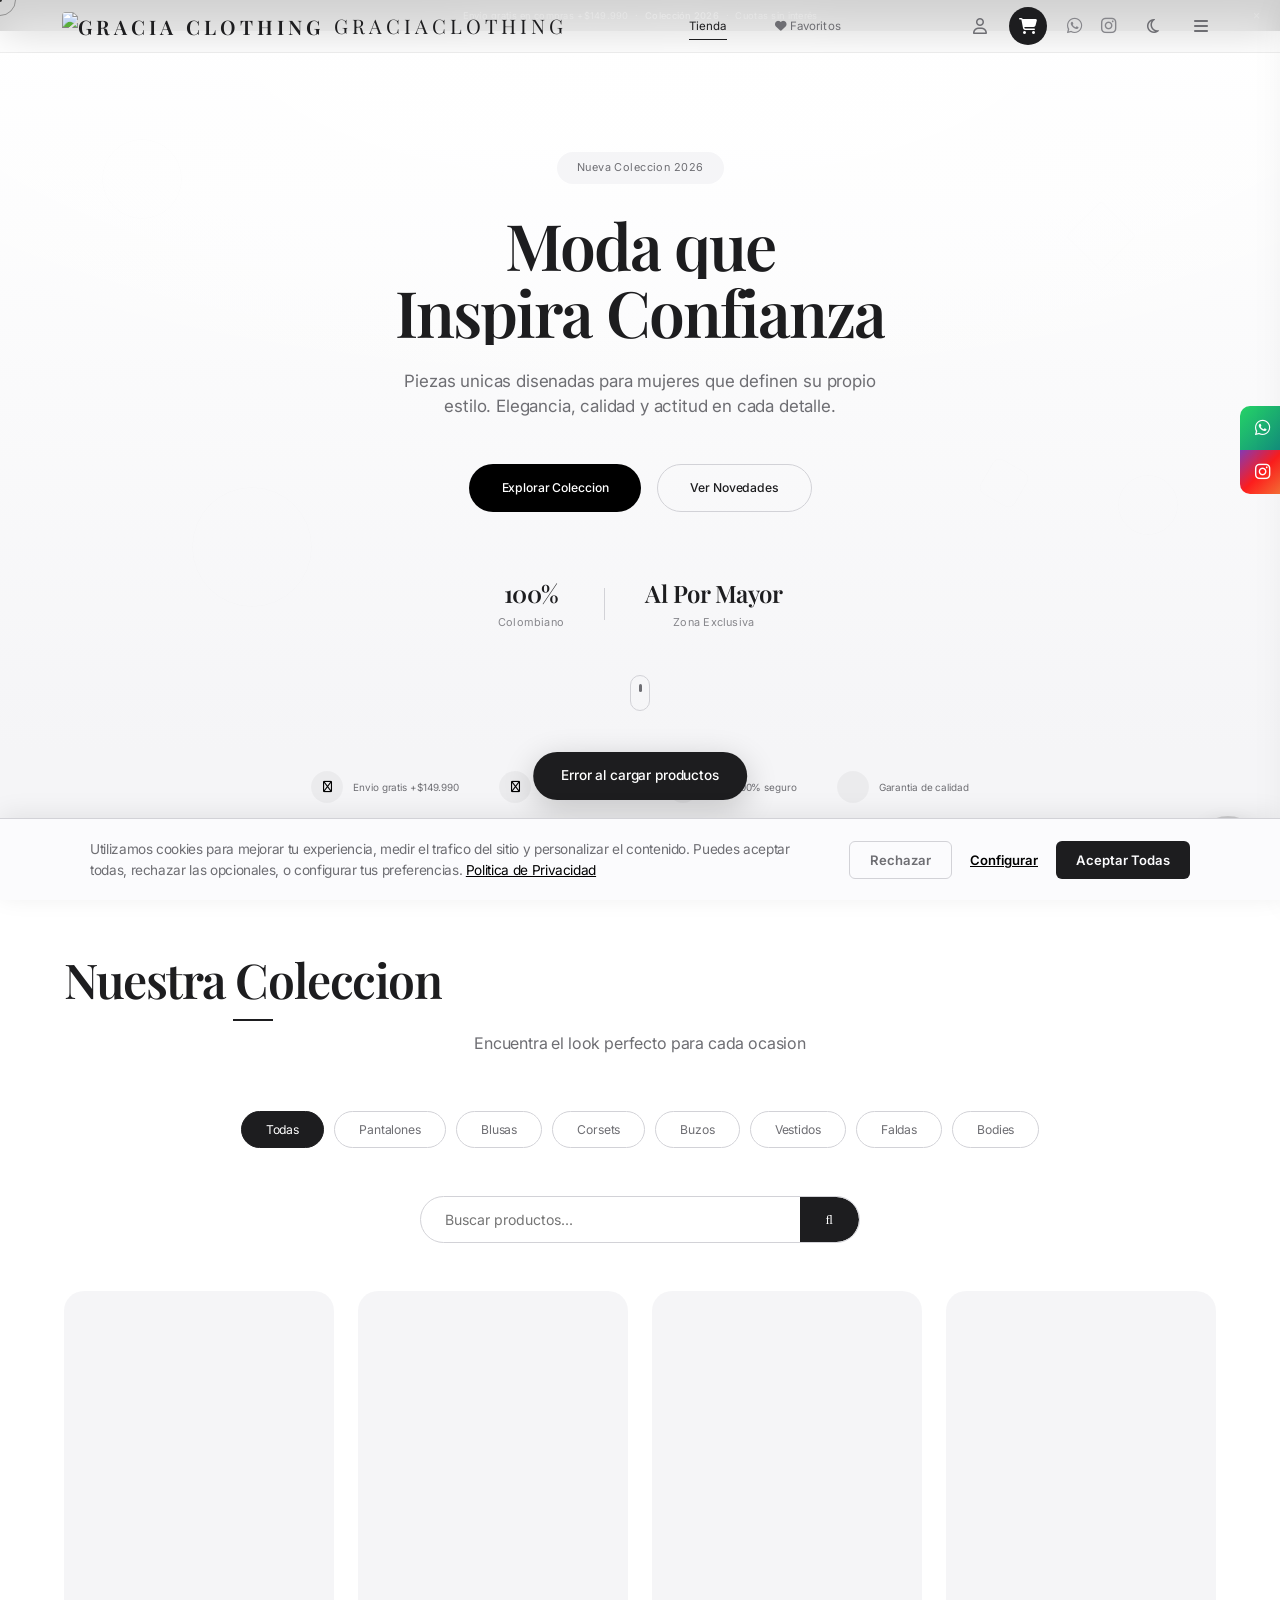
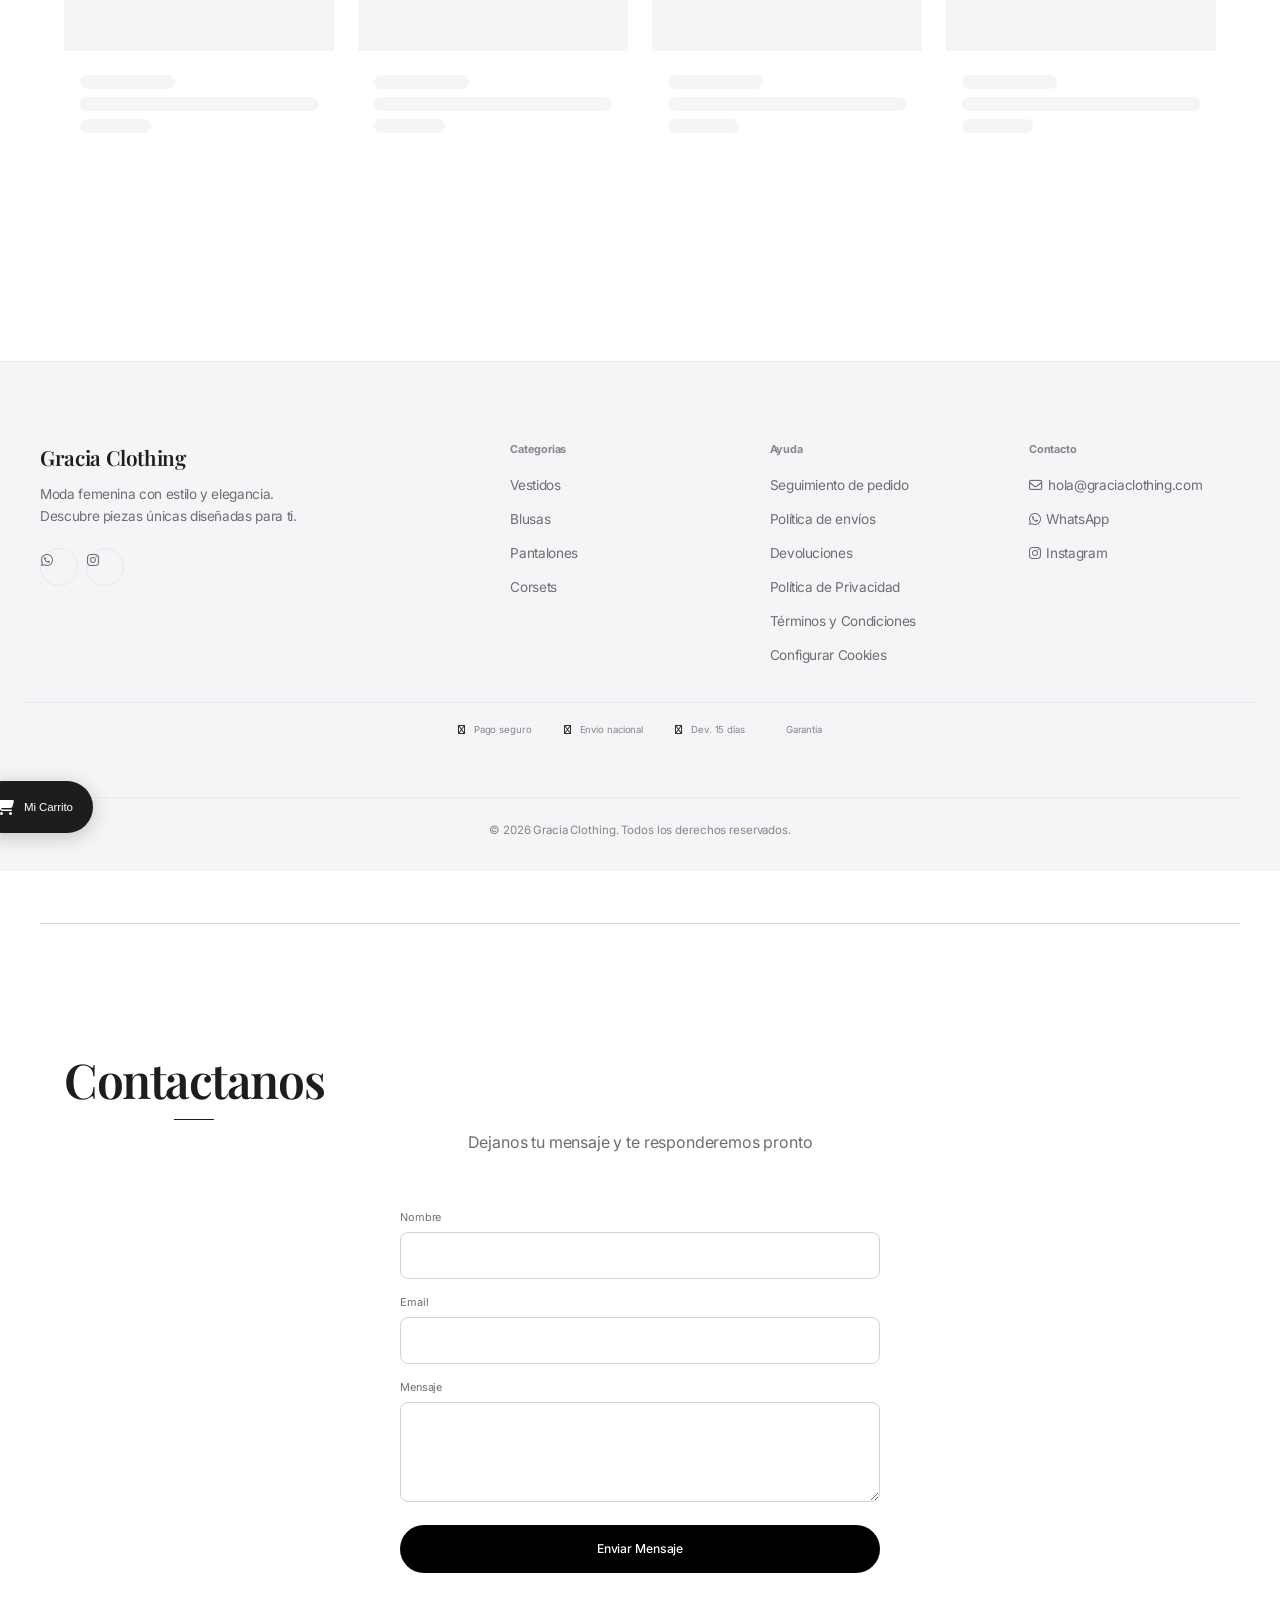
==== commit 4ed170d6: "mejoras en interfaz" ====
--- a/frontend/index.html
+++ b/frontend/index.html
@@ -53,17 +53,15 @@
 function gtag() { dataLayer.push(arguments); }
 </script>
 <style>
-.topbar{background:linear-gradient(90deg, #000, #1a1a1a, #000);color:#e8e8e8;text-align:center;padding:.65rem 1rem;font-size:.54rem;letter-spacing:3.5px;text-transform:uppercase;font-weight:400;position:relative;overflow:hidden}
-.topbar::before{content:'';position:absolute;inset:0;background:linear-gradient(90deg,transparent,rgba(255,255,255,0.06),transparent);animation:topbarShimmer 6s ease-in-out infinite}
-@keyframes topbarShimmer{0%,100%{transform:translateX(-100%)}50%{transform:translateX(100%)}}
-.topbar span{color:#fff;font-weight:600}
-.trust-bar{display:flex;justify-content:center;align-items:center;gap:2.5rem;padding:22px 40px;border-bottom:1px solid var(--border-light);background:#FAFAFA;flex-wrap:wrap}
-.trust-item{display:flex;align-items:center;gap:10px;font-size:.58rem;letter-spacing:1.8px;text-transform:uppercase;color:var(--text2);font-weight:500;transition:color .3s ease}
-.trust-item i{color:#000;font-size:.8rem;width:36px;height:36px;display:flex;align-items:center;justify-content:center;border-radius:50%;background:rgba(0,0,0,0.04);flex-shrink:0;transition:all .3s ease}
-.trust-item:hover i{background:#000;color:#fff;transform:scale(1.1)}
+.topbar{background:#000;color:#e8e8e8;text-align:center;padding:.55rem 1rem;font-size:.58rem;letter-spacing:0.03em;text-transform:none;font-weight:400;position:relative;overflow:hidden}
+.topbar span{color:#fff;font-weight:500}
+.trust-bar{display:flex;justify-content:center;align-items:center;gap:2.5rem;padding:20px 40px;border-bottom:1px solid var(--border-light);background:var(--bg3);flex-wrap:wrap}
+.trust-item{display:flex;align-items:center;gap:10px;font-size:.62rem;letter-spacing:-0.01em;text-transform:none;color:var(--text2);font-weight:400;transition:color .3s ease}
+.trust-item i{color:#000;font-size:.75rem;width:32px;height:32px;display:flex;align-items:center;justify-content:center;border-radius:50%;background:rgba(0,0,0,0.04);flex-shrink:0;transition:all .3s ease}
+.trust-item:hover i{background:#000;color:#fff;transform:none}
 .trust-item:hover{color:var(--text)}
 .footer-trust{display:flex;justify-content:center;gap:2rem;padding:20px 0;border-top:1px solid var(--border-light);margin-top:24px;flex-wrap:wrap}
-.footer-trust span{font-size:.56rem;letter-spacing:1.8px;text-transform:uppercase;color:var(--text3);font-weight:500;transition:color .3s ease}
+.footer-trust span{font-size:.6rem;letter-spacing:-0.01em;text-transform:none;color:var(--text3);font-weight:400;transition:color .3s ease}
 .footer-trust span:hover{color:var(--text)}
 .footer-trust i{margin-right:6px;color:var(--text)}
 </style>
--- a/frontend/css/styles.css
+++ b/frontend/css/styles.css
@@ -6,59 +6,59 @@
 
 :root {
   --gold: #000000;
-  --gold-dark: #1a1a1a;
-  --gold-light: #e0e0e0;
-  --gold-glow: rgba(0, 0, 0, 0.06);
+  --gold-dark: #1d1d1f;
+  --gold-light: #e8e8ed;
+  --gold-glow: rgba(0, 0, 0, 0.04);
   --gold-shimmer: linear-gradient(90deg, #333, #000, #333);
   --bg: #FFFFFF;
-  --bg2: #FAFAFA;
-  --bg3: #F5F5F5;
+  --bg2: #FBFBFD;
+  --bg3: #F5F5F7;
   --surface: #FFFFFF;
-  --text: #1A1A1A;
-  --text2: #666666;
-  --text3: #999999;
-  --border: #E5E5E5;
-  --border-light: #F0F0F0;
+  --text: #1D1D1F;
+  --text2: #6E6E73;
+  --text3: #86868B;
+  --border: #D2D2D7;
+  --border-light: #E8E8ED;
   --danger: #DC2626;
   --success: #16A34A;
   --warning: #D97706;
   --info: #2563EB;
   --font-d: 'Playfair Display', Georgia, serif;
   --font: 'Inter', -apple-system, BlinkMacSystemFont, 'Segoe UI', sans-serif;
-  --radius: 8px;
-  --radius-sm: 6px;
-  --radius-lg: 16px;
-  --shadow: 0 1px 3px rgba(0,0,0,0.04);
-  --shadow-md: 0 4px 16px rgba(0,0,0,0.06);
-  --shadow-lg: 0 12px 40px rgba(0,0,0,0.10);
-  --shadow-gold: 0 4px 20px rgba(0,0,0,0.08);
-  --ease: cubic-bezier(0.16, 1, 0.3, 1);
+  --radius: 12px;
+  --radius-sm: 8px;
+  --radius-lg: 20px;
+  --shadow: 0 1px 2px rgba(0,0,0,0.03);
+  --shadow-md: 0 4px 20px rgba(0,0,0,0.06);
+  --shadow-lg: 0 16px 48px rgba(0,0,0,0.08);
+  --shadow-gold: 0 4px 20px rgba(0,0,0,0.06);
+  --ease: cubic-bezier(0.25, 0.1, 0.25, 1);
   --ease-bounce: cubic-bezier(0.34, 1.56, 0.64, 1);
 }
 
 [data-theme="dark"] {
-  --gold: #ffffff;
-  --gold-dark: #cccccc;
-  --gold-light: #e0e0e0;
-  --gold-glow: rgba(255, 255, 255, 0.08);
+  --gold: #f5f5f7;
+  --gold-dark: #d2d2d7;
+  --gold-light: #424245;
+  --gold-glow: rgba(255, 255, 255, 0.06);
   --gold-shimmer: linear-gradient(90deg, #888, #fff, #888);
   --bg: #000000;
   --bg2: #0a0a0a;
   --bg3: #111111;
   --surface: #0a0a0a;
-  --text: #ffffff;
-  --text2: #aaaaaa;
-  --text3: #666666;
-  --border: #222222;
-  --border-light: #1a1a1a;
-  --danger: #ff4444;
-  --success: #44cc66;
-  --warning: #ffaa00;
-  --info: #ffffff;
-  --shadow: 0 1px 3px rgba(0,0,0,0.5);
-  --shadow-md: 0 4px 16px rgba(0,0,0,0.6);
-  --shadow-lg: 0 12px 40px rgba(0,0,0,0.7);
-  --shadow-gold: 0 4px 20px rgba(255, 255, 255, 0.06);
+  --text: #f5f5f7;
+  --text2: #a1a1a6;
+  --text3: #6e6e73;
+  --border: #2d2d2f;
+  --border-light: #1d1d1f;
+  --danger: #ff453a;
+  --success: #30d158;
+  --warning: #ffd60a;
+  --info: #64d2ff;
+  --shadow: 0 1px 2px rgba(0,0,0,0.4);
+  --shadow-md: 0 4px 20px rgba(0,0,0,0.5);
+  --shadow-lg: 0 16px 48px rgba(0,0,0,0.6);
+  --shadow-gold: 0 4px 20px rgba(255, 255, 255, 0.04);
 }
 
 *, *::before, *::after { margin: 0; padding: 0; box-sizing: border-box; }
@@ -67,108 +67,107 @@
   font-family: var(--font);
   background: var(--bg);
   color: var(--text);
-  line-height: 1.6;
+  line-height: 1.47059;
   overflow-x: hidden;
   transition: background 0.4s var(--ease), color 0.4s var(--ease);
-  letter-spacing: 0.01em;
+  letter-spacing: -0.022em;
+  font-weight: 400;
 }
 img, video { max-width: 100%; height: auto; }
 button, a, input, select, textarea { touch-action: manipulation; }
 a { color: var(--gold); text-decoration: none; transition: color 0.3s var(--ease); }
 a:hover { color: var(--gold-dark); }
 ::selection { background: #000; color: #fff; }
-::-webkit-scrollbar { width: 6px; }
-::-webkit-scrollbar-track { background: var(--bg); }
-::-webkit-scrollbar-thumb { background: #d0d0d0; border-radius: 10px; }
-::-webkit-scrollbar-thumb:hover { background: #000; }
+::-webkit-scrollbar { width: 8px; }
+::-webkit-scrollbar-track { background: transparent; }
+::-webkit-scrollbar-thumb { background: #c7c7cc; border-radius: 10px; border: 2px solid transparent; background-clip: padding-box; }
+::-webkit-scrollbar-thumb:hover { background: #8e8e93; border: 2px solid transparent; background-clip: padding-box; }
 
 /* ===== HEADER ===== */
 .header {
   position: fixed; top: 0; left: 0; right: 0; z-index: 1000;
-  background: rgba(255, 255, 255, 0.95); backdrop-filter: blur(30px) saturate(1.8);
-  border-bottom: 1px solid rgba(0,0,0,0.05); transition: all 0.5s var(--ease);
+  background: rgba(255, 255, 255, 0.82); backdrop-filter: saturate(180%) blur(20px);
+  -webkit-backdrop-filter: saturate(180%) blur(20px);
+  border-bottom: 1px solid rgba(0,0,0,0.06); transition: all 0.5s var(--ease);
   padding-top: env(safe-area-inset-top);
-  box-shadow: 0 1px 8px rgba(0,0,0,0.03);
 }
 [data-theme="dark"] .header {
-  background: rgba(10,10,10,0.95);
+  background: rgba(0,0,0,0.82);
   border-bottom-color: rgba(255,255,255,0.08);
 }
 .header.scrolled {
-  border-bottom-color: var(--border);
-  box-shadow: 0 8px 40px rgba(0,0,0,0.1);
-  background: rgba(255, 255, 255, 0.98);
+  border-bottom-color: var(--border-light);
+  background: rgba(255, 255, 255, 0.92);
 }
 [data-theme="dark"] .header.scrolled {
-  background: rgba(10,10,10,0.98);
-  box-shadow: 0 8px 32px rgba(0,0,0,0.6);
+  background: rgba(0,0,0,0.92);
 }
 .header-inner {
-  max-width: 1400px; margin: 0 auto; padding: 0 40px;
-  height: 72px; display: flex; align-items: center; justify-content: space-between;
+  max-width: 1200px; margin: 0 auto; padding: 0 22px;
+  height: 52px; display: flex; align-items: center; justify-content: space-between;
 }
 .header-logo {
-  font-family: var(--font-d); font-size: 1.5rem; font-weight: 600;
+  font-family: var(--font-d); font-size: 1.25rem; font-weight: 600;
   color: var(--text); letter-spacing: 4px; text-transform: uppercase;
   transition: all 0.5s var(--ease);
-  cursor: pointer; display: flex; align-items: center; gap: 12px;
+  cursor: pointer; display: flex; align-items: center; gap: 10px;
   position: relative;
 }
 .header-logo:hover { 
-  letter-spacing: 6px;
-  color: #000;
-  transform: scale(1.02);
-}
-.header-logo span { color: #000; font-weight: 400; }
-.site-logo { height: 36px; width: auto; border-radius: 4px; object-fit: cover; }
+  letter-spacing: 4px;
+  color: var(--text);
+  transform: none;
+}
+.header-logo span { color: var(--text); font-weight: 400; }
+.site-logo { height: 28px; width: auto; border-radius: 4px; object-fit: cover; }
 .header-logo .logo-text { display: inline-block; line-height: 1; }
 .header-logo .logo-text span { color: var(--text); font-weight: 400; }
 
 .checkout-logo { height: 38px; width: auto; border-radius: 4px; object-fit: cover; }
 
-.header-nav { display: flex; align-items: center; gap: 40px; }
+.header-nav { display: flex; align-items: center; gap: 32px; }
 .header-nav a {
-  color: var(--text2); font-size: 0.68rem; font-weight: 500;
-  text-transform: uppercase; letter-spacing: 2.5px;
-  transition: all 0.35s var(--ease); cursor: pointer; position: relative;
-  padding: 6px 12px; border-radius: 4px;
+  color: var(--text2); font-size: 0.72rem; font-weight: 400;
+  text-transform: none; letter-spacing: 0.01em;
+  transition: all 0.3s var(--ease); cursor: pointer; position: relative;
+  padding: 4px 8px; border-radius: 4px;
 }
 .header-nav a::after {
-  content: ''; position: absolute; bottom: -2px; left: 12px; right: 12px;
-  height: 2px; background: #000; transform: scaleX(0);
-  transition: transform 0.35s var(--ease);
+  content: ''; position: absolute; bottom: -2px; left: 8px; right: 8px;
+  height: 1px; background: var(--text); transform: scaleX(0);
+  transition: transform 0.3s var(--ease);
 }
 .header-nav a:hover { 
   color: var(--text);
-  background: rgba(0,0,0,0.04);
+  background: transparent;
 }
 .header-nav a.active { 
   color: var(--text);
-  background: rgba(0,0,0,0.05);
+  background: transparent;
 }
 .header-nav a:hover::after, .header-nav a.active::after { transform: scaleX(1); }
 
-.header-actions { display: flex; align-items: center; gap: 16px; }
-.header-socials { display: flex; align-items: center; gap: 8px; }
+.header-actions { display: flex; align-items: center; gap: 12px; }
+.header-socials { display: flex; align-items: center; gap: 4px; }
 .header-actions button {
   background: none; border: none; color: var(--text2); cursor: pointer;
-  font-size: 1.05rem; transition: all 0.35s var(--ease); position: relative; padding: 8px;
-  border-radius: 50%; width: 38px; height: 38px; display: flex; align-items: center; justify-content: center;
+  font-size: 1rem; transition: all 0.3s var(--ease); position: relative; padding: 6px;
+  border-radius: 50%; width: 34px; height: 34px; display: flex; align-items: center; justify-content: center;
 }
 .header-actions button:hover { 
   color: var(--text);
   background: rgba(0,0,0,0.04);
-  transform: scale(1.1);
+  transform: none;
 }
 .hbtn {
-  background: none; border: 1px solid var(--border); color: var(--text2);
-  width: 38px; height: 38px; border-radius: 50%; display: flex;
+  background: none; border: 1px solid var(--border-light); color: var(--text2);
+  width: 34px; height: 34px; border-radius: 50%; display: flex;
   align-items: center; justify-content: center; cursor: pointer;
-  font-size: 1rem; transition: all 0.35s var(--ease); padding: 0;
+  font-size: 0.9rem; transition: all 0.3s var(--ease); padding: 0;
 }
 .hbtn:hover {
-  color: var(--text); border-color: var(--text);
-  background: rgba(0,0,0,0.04); transform: scale(1.08);
+  color: var(--text); border-color: var(--border);
+  background: rgba(0,0,0,0.04); transform: none;
 }
 .header-social-link {
   color: var(--text3); font-size: 1.1rem; padding: 8px;
@@ -179,13 +178,13 @@
 .header-social-link .fa-whatsapp:hover { color: #25D366; }
 .header-social-link .fa-instagram:hover { color: #333; }
 .footer-social-link {
-  border: 1px solid var(--border); border-radius: 50%; width: 40px; height: 40px;
+  border: 1px solid var(--border-light); border-radius: 50%; width: 38px; height: 38px;
   display: flex; align-items: center; justify-content: center;
-  color: var(--text2); transition: all 0.35s var(--ease); font-size: 1rem;
+  color: var(--text2); transition: all 0.3s var(--ease); font-size: 0.95rem;
 }
 .footer-social-link:hover {
-  color: var(--text); border-color: var(--text);
-  background: rgba(0,0,0,0.04); transform: translateY(-2px);
+  color: var(--text); border-color: var(--border);
+  background: rgba(0,0,0,0.04); transform: translateY(-1px);
 }
 .notif-dot {
   position: absolute; top: 4px; right: 4px; width: 7px; height: 7px;
@@ -193,20 +192,20 @@
 }
 .theme-toggle {
   background: none;
-  border: 1px solid var(--border);
+  border: 1px solid var(--border-light);
   color: var(--text2);
-  width: 36px; height: 36px;
+  width: 32px; height: 32px;
   border-radius: 50%;
   display: flex; align-items: center; justify-content: center;
   cursor: pointer;
-  font-size: .85rem;
+  font-size: .8rem;
   transition: all 0.3s var(--ease);
   flex-shrink: 0;
-  margin-right: 4px;
+  margin-right: 2px;
 }
 .theme-toggle:hover {
   color: var(--text);
-  border-color: var(--text);
+  border-color: var(--border);
   background: rgba(0,0,0,0.04);
 }
 .mobile-menu-btn { display: none; background: none; border: none; color: var(--text); font-size: 1.3rem; cursor: pointer; padding: 6px; }
@@ -214,88 +213,67 @@
 /* ===== HERO ===== */
 .hero {
   min-height: 100vh; display: flex; align-items: center; justify-content: center;
-  text-align: center; padding: 120px 40px 100px;
-  background: linear-gradient(160deg, #FFFFFF 0%, #FAFAFA 50%, #FFFFFF 100%);
+  text-align: center; padding: 80px 24px 80px;
+  background: linear-gradient(180deg, #FFFFFF 0%, #F5F5F7 100%);
   position: relative; overflow: hidden;
 }
 .hero::before {
   content: ''; position: absolute; top: 0; left: 0; right: 0; bottom: 0;
-  background:
-    radial-gradient(ellipse 90% 70% at 15% 20%, rgba(0, 0, 0, 0.02) 0%, transparent 55%),
-    radial-gradient(ellipse 80% 60% at 85% 75%, rgba(0, 0, 0, 0.01) 0%, transparent 50%),
-    radial-gradient(ellipse 60% 40% at 50% 40%, rgba(0, 0, 0, 0.005) 0%, transparent 60%);
-  animation: gradientShift 8s ease-in-out infinite;
-}
-@keyframes gradientShift {
-  0%, 100% { transform: translate(0, 0) scale(1); }
-  50% { transform: translate(1.5%, -0.8%) scale(1.02); }
+  background: radial-gradient(ellipse 120% 80% at 50% 0%, rgba(255,255,255,0.8) 0%, transparent 70%);
+  pointer-events: none;
 }
 [data-theme="dark"] .hero {
-  background: linear-gradient(160deg, #000000 0%, #0a0a0a 50%, #000000 100%);
+  background: linear-gradient(180deg, #000000 0%, #0a0a0a 100%);
 }
 [data-theme="dark"] .hero::before {
-  background:
-    radial-gradient(ellipse 90% 70% at 25% 15%, rgba(255, 255, 255, 0.04) 0%, transparent 55%),
-    radial-gradient(ellipse 80% 60% at 75% 80%, rgba(255, 255, 255, 0.02) 0%, transparent 50%);
+  background: radial-gradient(ellipse 120% 80% at 50% 0%, rgba(255,255,255,0.03) 0%, transparent 70%);
 }
 .hero::after {
   content: ''; position: absolute; inset: 0;
-  background-image:
-    radial-gradient(1px 1px at 15% 25%, rgba(0, 0, 0, 0.06) 0%, transparent 100%),
-    radial-gradient(1px 1px at 45% 55%, rgba(0, 0, 0, 0.04) 0%, transparent 100%),
-    radial-gradient(1px 1px at 80% 18%, rgba(0, 0, 0, 0.05) 0%, transparent 100%),
-    radial-gradient(1px 1px at 60% 75%, rgba(0, 0, 0, 0.03) 0%, transparent 100%),
-    radial-gradient(1px 1px at 30% 80%, rgba(0, 0, 0, 0.02) 0%, transparent 100%);
   pointer-events: none; z-index: 0;
-  animation: sparkle 7s ease-in-out infinite;
-}
-@keyframes sparkle {
-  0%, 100% { opacity: 0.4; }
-  50% { opacity: 1; }
-}
-.hero-content { position: relative; z-index: 1; max-width: 740px; }
+}
+.hero-content { position: relative; z-index: 1; max-width: 800px; }
 .hero-subtitle {
-  display: inline-block; font-size: 0.58rem; color: var(--text2);
-  text-transform: uppercase; letter-spacing: 7px; margin-bottom: 36px;
-   padding: 11px 28px;
-  border: 1px solid var(--border);
+  display: inline-block; font-size: 0.68rem; color: var(--text2);
+  text-transform: none; letter-spacing: 0.04em; margin-bottom: 28px;
+   padding: 8px 20px;
+  border: none;
   animation: heroReveal 1.2s var(--ease) 0.2s both;
-  font-weight: 500;
+  font-weight: 400;
   position: relative;
+  background: var(--bg3);
+  border-radius: 100px;
 }
 @keyframes heroReveal {
   from { opacity: 0; transform: translateY(30px) scale(0.96); filter: blur(8px); }
   to { opacity: 1; transform: translateY(0) scale(1); filter: blur(0); }
 }
 .hero-subtitle::before, .hero-subtitle::after {
-  content: ''; position: absolute; width: 20px; height: 1px;
-  background: var(--border);
-}
-.hero-subtitle::before { top: 50%; right: -28px; }
-.hero-subtitle::after { top: 50%; left: -28px; }
+  display: none;
+}
 .hero-title {
-  font-family: var(--font-d); font-size: clamp(2.8rem, 8vw, 6.2rem); font-weight: 600;
-  line-height: 1.05; margin-bottom: 30px;
-  letter-spacing: -2px;
+  font-family: var(--font-d); font-size: clamp(3rem, 8vw, 6.5rem); font-weight: 600;
+  line-height: 1.04; margin-bottom: 24px;
+  letter-spacing: -0.03em;
   color: var(--text);
 }
 .hero-title .word {
-  background: linear-gradient(90deg, #333, #000, #666, #000);
+  background: linear-gradient(180deg, #1D1D1F 0%, #1D1D1F 100%);
   background-size: 200% auto;
   -webkit-background-clip: text;
   -webkit-text-fill-color: transparent;
   background-clip: text;
-  animation: shimmerText 4s linear infinite, wordReveal 0.8s var(--ease) both;
+  animation: wordReveal 0.8s var(--ease) both;
 }
 @keyframes shimmerText {
   0% { background-position: 0% center; }
   100% { background-position: 200% center; }
 }
 .hero-desc {
-  color: var(--text2); font-size: 1rem; max-width: 500px;
-  margin: 0 auto 48px; line-height: 2;
+  color: var(--text2); font-size: 1.06rem; max-width: 480px;
+  margin: 0 auto 44px; line-height: 1.5;
   animation: heroReveal 1.2s var(--ease) 0.5s both;
-  font-weight: 300; letter-spacing: 0.03em;
+  font-weight: 400; letter-spacing: -0.01em;
 }
 .hero-content .btn { animation: heroReveal 1.2s var(--ease) 0.65s both; }
 .hero-actions {
@@ -314,80 +292,73 @@
   color: #fff !important;
 }
 .hero-stats {
-  display: flex; align-items: center; justify-content: center; gap: 32px;
-  margin-top: 56px; animation: heroReveal 1.2s var(--ease) 0.8s both;
+  display: flex; align-items: center; justify-content: center; gap: 40px;
+  margin-top: 64px; animation: heroReveal 1.2s var(--ease) 0.8s both;
 }
 .hero-stat { text-align: center; }
 .hero-stat-num {
-  display: block; font-family: var(--font-d); font-size: 1.6rem;
-  font-weight: 600; color: var(--text); letter-spacing: -0.5px;
+  display: block; font-family: var(--font-d); font-size: 1.5rem;
+  font-weight: 600; color: var(--text); letter-spacing: -0.02em;
 }
 .hero-stat-label {
-  display: block; font-size: 0.62rem; color: var(--text3);
-  text-transform: uppercase; letter-spacing: 2px; margin-top: 4px;
-  font-weight: 500;
+  display: block; font-size: 0.68rem; color: var(--text3);
+  text-transform: none; letter-spacing: 0.02em; margin-top: 4px;
+  font-weight: 400;
 }
 .hero-stat-divider {
-  width: 1px; height: 36px; background: var(--border);
+  width: 1px; height: 32px; background: var(--border);
 }
 
 /* ===== BUTTONS ===== */
 .btn {
   display: inline-flex; align-items: center; justify-content: center; gap: 8px;
-  padding: 16px 36px; font-family: var(--font);
-  font-size: 0.68rem; font-weight: 600; text-transform: uppercase;
-  letter-spacing: 2.5px; border: none; cursor: pointer;
-  transition: all 0.4s var(--ease); text-align: center;
+  padding: 14px 32px; font-family: var(--font);
+  font-size: 0.76rem; font-weight: 500; text-transform: none;
+  letter-spacing: -0.01em; border: none; cursor: pointer;
+  transition: all 0.3s var(--ease); text-align: center;
   position: relative; overflow: hidden;
-  border-radius: 4px;
+  border-radius: 980px;
+  min-height: 48px;
 }
 .btn-gold {
   background: #000000; color: #fff;
-  transition: all 0.4s var(--ease);
+  transition: all 0.3s var(--ease);
   border: 1px solid transparent;
   position: relative;
   overflow: hidden;
-  box-shadow: 0 4px 20px rgba(0,0,0,0.18);
 }
 .btn-gold::before {
-  content: '';
-  position: absolute;
-  top: 0;
-  left: -100%;
-  width: 100%;
-  height: 100%;
-  background: linear-gradient(90deg, transparent, rgba(255,255,255,0.15), transparent);
-  transition: left 0.6s var(--ease);
+  display: none;
 }
 .btn-gold:hover {
-  background: #1a1a1a;
-  transform: translateY(-4px);
-  box-shadow: 0 12px 40px rgba(0,0,0,0.25), 0 4px 12px rgba(0,0,0,0.1);
+  background: #1d1d1f;
+  transform: none;
+  box-shadow: none;
 }
 .btn-gold:hover::before {
-  left: 100%;
+  display: none;
 }
 [data-theme="dark"] .btn-gold {
-  background: #ffffff;
-  color: #000;
-  font-weight: 700;
-  box-shadow: 0 4px 16px rgba(255, 255, 255, 0.1);
+  background: #f5f5f7;
+  color: #1d1d1f;
+  font-weight: 500;
+  box-shadow: none;
 }
 [data-theme="dark"] .btn-gold:hover {
-  background: #e0e0e0;
-  box-shadow: 0 8px 32px rgba(255, 255, 255, 0.15);
+  background: #d2d2d7;
+  box-shadow: none;
 }
 .btn-outline {
   background: transparent; color: var(--text);
   border: 1.5px solid var(--border);
-  transition: all 0.4s var(--ease);
+  transition: all 0.3s var(--ease);
 }
 .btn-outline:hover {
   border-color: var(--text);
   background: var(--text);
   color: #fff;
-  transform: translateY(-2px);
-  box-shadow: var(--shadow-md);
+  transform: none;
+  box-shadow: none;
 }
 .btn-dark { background: var(--text); color: #fff; }
 .btn-dark:hover { background: #333; }
@@ -397,85 +368,80 @@
   background: transparent; color: var(--text2); border: 1px solid transparent;
 }
 .btn-ghost:hover { color: var(--text); border-color: var(--border); }
-.btn-sm { padding: 10px 22px; font-size: 0.65rem; letter-spacing: 2px; }
-.btn-xs { padding: 6px 14px; font-size: 0.58rem; }
+.btn-sm { padding: 10px 22px; font-size: 0.72rem; letter-spacing: -0.01em; min-height: 40px; }
+.btn-xs { padding: 6px 14px; font-size: 0.68rem; }
 .btn::after {
-  content: ''; position: absolute; top: 50%; left: 50%;
-  width: 0; height: 0; border-radius: 50%;
-  background: rgba(255,255,255,0.15);
-  transform: translate(-50%, -50%);
-  transition: width 0.6s, height 0.6s, opacity 0.6s;
-  opacity: 0;
-}
-.btn:active::after { width: 300px; height: 300px; opacity: 1; transition: 0s; }
+  display: none;
+}
+.btn:active::after { display: none; }
 
 /* ===== SECTIONS ===== */
-.section { padding: 100px 40px; max-width: 1400px; margin: 0 auto; }
+.section { padding: 120px 24px; max-width: 1200px; margin: 0 auto; }
 .section-title {
-  font-family: var(--font-d); font-size: 2.6rem; text-align: center;
-  margin-bottom: 12px; letter-spacing: -0.5px;
-  font-weight: 500;
+  font-family: var(--font-d); font-size: clamp(2rem, 5vw, 3rem); text-align: center;
+  margin-bottom: 16px; letter-spacing: -0.03em;
+  font-weight: 600;
   position: relative;
-  background: linear-gradient(135deg, var(--text), var(--text2));
+  background: linear-gradient(180deg, var(--text) 0%, var(--text) 100%);
   -webkit-background-clip: text;
   -webkit-text-fill-color: transparent;
   background-clip: text;
 }
 .section-subtitle {
-  text-align: center; color: var(--text2); margin-bottom: 48px;
-  font-size: 0.92rem; max-width: 480px; margin-left: auto; margin-right: auto;
-  font-weight: 300; letter-spacing: 0.03em; line-height: 1.8;
+  text-align: center; color: var(--text2); margin-bottom: 56px;
+  font-size: 1rem; max-width: 480px; margin-left: auto; margin-right: auto;
+  font-weight: 400; letter-spacing: -0.01em; line-height: 1.5;
 }
 
 /* ===== CATEGORY PILLS ===== */
 .category-pills {
-  display: flex; flex-wrap: wrap; justify-content: center; gap: 8px; margin-bottom: 40px;
+  display: flex; flex-wrap: wrap; justify-content: center; gap: 10px; margin-bottom: 48px;
 }
 .pill {
-  padding: 10px 26px; border: 1.5px solid var(--border); background: transparent;
+  padding: 10px 24px; border: 1px solid var(--border); background: transparent;
   color: var(--text2); cursor: pointer; font-family: var(--font);
-  font-size: 0.68rem; font-weight: 500; text-transform: uppercase;
-  letter-spacing: 1.5px; transition: all 0.35s var(--ease);
-  border-radius: 100px;
+  font-size: 0.76rem; font-weight: 400; text-transform: none;
+  letter-spacing: -0.01em; transition: all 0.3s var(--ease);
+  border-radius: 980px;
 }
 .pill:hover { 
   border-color: var(--text);
   color: var(--text);
-  background: rgba(0,0,0,0.03);
-  transform: translateY(-2px);
-  box-shadow: 0 4px 12px rgba(0,0,0,0.08);
+  background: transparent;
+  transform: none;
+  box-shadow: none;
 }
 .pill.active { 
   border-color: var(--text);
   background: var(--text);
   color: #fff;
-  box-shadow: 0 4px 20px rgba(0,0,0,0.18);
+  box-shadow: none;
 }
 
 /* ===== PRODUCT GRID ===== */
 .product-grid {
-  display: grid; grid-template-columns: repeat(auto-fill, minmax(300px, 1fr)); gap: 28px;
+  display: grid; grid-template-columns: repeat(auto-fill, minmax(280px, 1fr)); gap: 24px;
 }
 .product-card {
-  background: var(--surface); border: 1px solid var(--border-light);
-  transition: all 0.6s cubic-bezier(0.23, 1, 0.32, 1); cursor: pointer; position: relative;
+  background: var(--surface); border: none;
+  transition: all 0.3s var(--ease); cursor: pointer; position: relative;
   overflow: hidden; border-radius: var(--radius-lg);
-  box-shadow: 0 2px 8px rgba(0,0,0,0.04);
+  box-shadow: none;
   will-change: transform;
 }
 .product-card:hover {
-  border-color: rgba(0, 0, 0, 0.15);
-  box-shadow: 0 24px 80px rgba(0, 0, 0, 0.12), 0 12px 24px rgba(0,0,0,0.06), 0 0 0 1px rgba(0,0,0,0.05);
-  transform: translateY(-8px) scale(1.01);
+  border-color: transparent;
+  box-shadow: 0 8px 30px rgba(0,0,0,0.08);
+  transform: translateY(-4px);
 }
 [data-theme="dark"] .product-card {
-  background: linear-gradient(145deg, #1a1a1a, #1d1d1d);
-  border-color: #2d2d2d;
-  box-shadow: 0 1px 4px rgba(0,0,0,0.3);
+  background: #1d1d1f;
+  border-color: transparent;
+  box-shadow: none;
 }
 [data-theme="dark"] .product-card:hover {
-  border-color: rgba(255, 255, 255, 0.2);
-  box-shadow: 0 20px 60px rgba(255, 255, 255, 0.06), 0 8px 24px rgba(0,0,0,0.5);
+  border-color: transparent;
+  box-shadow: 0 8px 30px rgba(0,0,0,0.3);
 }
 .product-card .img-wrap {
   position: relative; overflow: hidden; aspect-ratio: 3/4;
@@ -483,24 +449,19 @@
   border-radius: var(--radius-lg) var(--radius-lg) 0 0;
 }
 .product-card .img-wrap::after {
-  content: ''; position: absolute; top: -50%; left: -50%; width: 200%; height: 200%;
-  background: linear-gradient(45deg, transparent 40%, rgba(255,255,255,0.08) 45%, rgba(255,255,255,0.12) 50%, rgba(255,255,255,0.08) 55%, transparent 60%);
-  transform: translateX(-100%) rotate(25deg);
-  transition: transform 0.9s var(--ease);
-  pointer-events: none; z-index: 3;
-}
-.product-card:hover .img-wrap::after { transform: translateX(100%) rotate(25deg); }
+  display: none;
+}
 .product-card .img-wrap img {
   width: 100%; height: 100%; object-fit: cover;
-  transition: transform 0.8s var(--ease);
-}
-.product-card:hover .img-wrap img { transform: scale(1.06); }
+  transition: transform 0.5s var(--ease);
+}
+.product-card:hover .img-wrap img { transform: scale(1.04); }
 .product-card .badge {
   position: absolute; top: 14px; left: 14px; background: var(--text);
-  color: var(--bg); font-size: 0.56rem; font-weight: 600;
-  padding: 5px 14px; text-transform: uppercase; letter-spacing: 1.5px;
-  z-index: 2; border-radius: 2px;
-  box-shadow: 0 2px 8px rgba(0,0,0,0.15);
+  color: var(--bg); font-size: 0.62rem; font-weight: 500;
+  padding: 5px 12px; text-transform: none; letter-spacing: -0.01em;
+  z-index: 2; border-radius: 980px;
+  box-shadow: none;
   animation: badgePop 0.4s var(--ease-bounce) both;
 }
 @keyframes badgePop {
@@ -511,12 +472,12 @@
 .product-card .badge-sale { background: var(--danger); }
 .product-card .wishlist-btn {
   position: absolute; top: 14px; right: 14px;
-  background: rgba(253, 252, 250, 0.92); backdrop-filter: blur(10px);
-  border: none; color: var(--text2); width: 40px; height: 40px; border-radius: 50%;
-  cursor: pointer; font-size: 0.9rem; display: flex;
+  background: rgba(255, 255, 255, 0.82); backdrop-filter: blur(20px);
+  border: none; color: var(--text2); width: 36px; height: 36px; border-radius: 50%;
+  cursor: pointer; font-size: 0.85rem; display: flex;
   align-items: center; justify-content: center;
-  transition: all 0.35s var(--ease); z-index: 2;
-  box-shadow: 0 2px 8px rgba(0,0,0,0.08);
+  transition: all 0.3s var(--ease); z-index: 2;
+  box-shadow: none;
   opacity: 0; transform: translateY(-4px);
 }
 .product-card:hover .wishlist-btn {
@@ -524,43 +485,43 @@
 }
 .product-card .wishlist-btn.active { 
   color: var(--danger);
-  background: rgba(232,93,93,0.1);
+  background: rgba(255,69,58,0.1);
 }
 .product-card .wishlist-btn:hover { 
-  transform: scale(1.12);
-  box-shadow: 0 4px 16px rgba(0,0,0,0.12);
-  background: var(--surface);
+  transform: scale(1.08);
+  box-shadow: none;
+  background: rgba(255, 255, 255, 0.92);
 }
 .product-card .overlay {
   position: absolute; bottom: 0; left: 0; right: 0; padding: 24px 20px;
-  background: linear-gradient(transparent, rgba(0,0,0,0.82));
-  transform: translateY(100%); transition: transform 0.5s var(--ease);
+  background: linear-gradient(transparent, rgba(0,0,0,0.75));
+  transform: translateY(100%); transition: transform 0.4s var(--ease);
   display: flex; gap: 10px; z-index: 2;
 }
 .product-card:hover .overlay { transform: translateY(0); }
-.overlay .btn { flex: 1; padding: 12px; font-size: 0.62rem; border-radius: 4px; }
+.overlay .btn { flex: 1; padding: 12px; font-size: 0.68rem; border-radius: 980px; }
 .overlay .btn-gold { box-shadow: none; }
 .overlay .btn-gold:hover { transform: translateY(-2px); }
 .overlay .btn-outline { border-color: rgba(255,255,255,0.4); color: #fff; }
 .overlay .btn-outline:hover { background: #fff; color: var(--text); }
-.product-card .info { padding: 20px 20px 24px; }
+.product-card .info { padding: 16px 16px 20px; }
 .product-card .info .cat-tag {
-  font-size: 0.52rem; color: var(--text3); text-transform: uppercase;
-  letter-spacing: 2.5px; margin-bottom: 8px; font-weight: 600;
+  font-size: 0.62rem; color: var(--text3); text-transform: none;
+  letter-spacing: -0.01em; margin-bottom: 6px; font-weight: 400;
 }
 .product-card .info h3 {
-  font-family: var(--font-d); font-size: 1.05rem; margin-bottom: 10px;
-  line-height: 1.35; font-weight: 500; letter-spacing: -0.2px;
+  font-family: var(--font-d); font-size: 1rem; margin-bottom: 8px;
+  line-height: 1.3; font-weight: 500; letter-spacing: -0.02em;
   transition: color 0.3s var(--ease);
 }
 .product-card:hover .info h3 { color: #000; }
 .product-card .info .price {
-  font-size: 1.1rem; font-weight: 700; color: var(--text);
-  letter-spacing: 0.02em;
+  font-size: 1rem; font-weight: 600; color: var(--text);
+  letter-spacing: -0.02em;
 }
 .product-card .info .old-price {
-  font-size: 0.82rem; color: var(--text3); text-decoration: line-through;
-  margin-left: 10px; font-weight: 400;
+  font-size: 0.78rem; color: var(--text3); text-decoration: line-through;
+  margin-left: 8px; font-weight: 400;
 }
 .product-card .variants-preview { display: flex; gap: 6px; margin-top: 10px; }
 .variant-dot {
@@ -590,27 +551,28 @@
   position: absolute;
   top: 50%;
   transform: translateY(-50%);
-  width: 40px;
-  height: 40px;
+  width: 36px;
+  height: 36px;
   border-radius: 50%;
   border: none;
-  background: rgba(253, 252, 250, 0.92);
+  background: rgba(255, 255, 255, 0.82);
+  backdrop-filter: blur(20px);
   color: var(--text);
-  font-size: 14px;
+  font-size: 12px;
   cursor: pointer;
   display: flex;
   align-items: center;
   justify-content: center;
-  box-shadow: 0 2px 10px rgba(0,0,0,0.15);
+  box-shadow: none;
   transition: all 0.2s ease;
   z-index: 2;
   opacity: 0;
 }
 .gallery-main:hover .gallery-arrow { opacity: 1; }
 .gallery-arrow:hover {
-  background: var(--gold);
+  background: var(--text);
   color: #fff;
-  transform: translateY(-50%) scale(1.1);
+  transform: translateY(-50%) scale(1.05);
 }
 .gallery-arrow-left { left: 12px; }
 .gallery-arrow-right { right: 12px; }
@@ -619,12 +581,13 @@
   bottom: 12px;
   left: 50%;
   transform: translateX(-50%);
-  background: rgba(0,0,0,0.6);
+  background: rgba(0,0,0,0.5);
+  backdrop-filter: blur(8px);
   color: #fff;
-  font-size: 12px;
+  font-size: 11px;
   padding: 4px 12px;
-  border-radius: 20px;
-  letter-spacing: 1px;
+  border-radius: 980px;
+  letter-spacing: 0.5px;
   z-index: 2;
 }
 .gallery-thumbs {
@@ -633,8 +596,8 @@
   margin-top: 12px;
 }
 .gallery-thumb {
-  width: 72px;
-  height: 96px;
+  width: 64px;
+  height: 84px;
   object-fit: cover;
   border-radius: var(--radius-sm);
   cursor: pointer;
@@ -644,28 +607,28 @@
 }
 .gallery-thumb:hover { opacity: 0.85; }
 .gallery-thumb.active {
-  border-color: var(--gold);
+  border-color: var(--text);
   opacity: 1;
 }
 @media (max-width: 768px) {
-  .gallery-arrow { width: 34px; height: 34px; font-size: 12px; opacity: 1; }
+  .gallery-arrow { width: 30px; height: 30px; font-size: 10px; opacity: 1; }
   .gallery-arrow-left { left: 8px; }
   .gallery-arrow-right { right: 8px; }
-  .gallery-thumb { width: 56px; height: 72px; }
+  .gallery-thumb { width: 48px; height: 64px; }
 }
 
 /* ===== SEARCH ===== */
 .search-bar {
-  display: flex; max-width: 460px; margin: 0 auto 44px;
-  border-radius: 100px; overflow: hidden;
-  border: 1.5px solid var(--border); transition: all 0.35s var(--ease);
-  box-shadow: 0 2px 8px rgba(0,0,0,0.04);
+  display: flex; max-width: 440px; margin: 0 auto 48px;
+  border-radius: 980px; overflow: hidden;
+  border: 1px solid var(--border); transition: all 0.3s var(--ease);
+  box-shadow: none;
   background: var(--surface);
 }
 .search-bar:focus-within { 
   border-color: var(--text);
-  box-shadow: 0 4px 24px rgba(0, 0, 0, 0.08);
-  transform: scale(1.01);
+  box-shadow: none;
+  transform: none;
 }
 .search-bar input {
   flex: 1; padding: 14px 24px; background: transparent;
@@ -674,9 +637,9 @@
 }
 .search-bar button {
   padding: 14px 26px; background: var(--text); color: #fff;
-  border: none; cursor: pointer; font-weight: 600;
+  border: none; cursor: pointer; font-weight: 500;
   transition: all 0.3s var(--ease);
-  border-radius: 0 100px 100px 0;
+  border-radius: 0 980px 980px 0;
 }
 .search-bar button:hover { 
   background: #333;
@@ -685,78 +648,73 @@
 /* ===== AUTH MODAL ===== */
 .modal-overlay {
   position: fixed; top: 0; left: 0; right: 0; bottom: 0;
-  background: rgba(0,0,0,0.65); z-index: 3000;
+  background: rgba(0,0,0,0.4); z-index: 3000;
   display: none; align-items: center; justify-content: center; padding: 24px;
-  backdrop-filter: blur(12px);
+  backdrop-filter: blur(8px);
   animation: fadeIn 0.3s var(--ease);
 }
 .modal-overlay.open { display: flex; }
 @keyframes fadeIn { from { opacity: 0; } to { opacity: 1; } }
 .modal {
   background: var(--surface); border: 1px solid var(--border-light);
-  width: 100%; max-width: 480px; max-height: 90vh; overflow-y: auto;
-  padding: 40px; animation: modalIn 0.4s var(--ease-bounce);
-  box-shadow: 0 32px 100px rgba(0,0,0,0.25), 0 0 0 1px rgba(0,0,0,0.03);
+  width: 100%; max-width: 440px; max-height: 90vh; overflow-y: auto;
+  padding: 36px; animation: modalIn 0.3s var(--ease);
+  box-shadow: 0 24px 80px rgba(0,0,0,0.15);
   border-radius: var(--radius-lg);
 }
 [data-theme="dark"] .modal {
-  background: linear-gradient(135deg, #1a1a1a, #1f1f1f);
-  border-color: #2d2d2d;
-  box-shadow: 0 32px 100px rgba(0,0,0,0.6);
-}
-@keyframes modalIn { from { transform: translateY(24px); opacity: 0; } to { transform: translateY(0); opacity: 1; } }
-.modal h2 { font-family: var(--font-d); font-size: 1.6rem; margin-bottom: 28px; text-align: center; letter-spacing: -0.3px; font-weight: 500; }
+  background: #1d1d1f;
+  border-color: #2d2d2f;
+  box-shadow: 0 24px 80px rgba(0,0,0,0.5);
+}
+@keyframes modalIn { from { transform: translateY(16px); opacity: 0; } to { transform: translateY(0); opacity: 1; } }
+.modal h2 { font-family: var(--font-d); font-size: 1.5rem; margin-bottom: 24px; text-align: center; letter-spacing: -0.02em; font-weight: 600; }
 .modal .close-modal {
   float: right; background: none; border: none; color: var(--text3);
   font-size: 1.6rem; cursor: pointer; line-height: 1; transition: color 0.2s;
   padding: 4px;
 }
 .modal .close-modal:hover { color: var(--text); }
-.auth-tabs { display: flex; margin-bottom: 28px; border-bottom: 1px solid var(--border-light); gap: 0; }
+.auth-tabs { display: flex; margin-bottom: 24px; border-bottom: 1px solid var(--border-light); gap: 0; }
 .auth-tab {
-  flex: 1; padding: 14px; text-align: center; cursor: pointer;
-  font-size: 0.72rem; font-weight: 600; text-transform: uppercase;
-  letter-spacing: 2px; color: var(--text3);
-  border-bottom: 2px solid transparent; transition: all 0.3s var(--ease);
-}
-.auth-tab.active { color: var(--text); border-bottom-color: var(--gold); }
+  flex: 1; padding: 12px; text-align: center; cursor: pointer;
+  font-size: 0.76rem; font-weight: 500; text-transform: none;
+  letter-spacing: -0.01em; color: var(--text3);
+  border-bottom: 1.5px solid transparent; transition: all 0.3s var(--ease);
+}
+.auth-tab.active { color: var(--text); border-bottom-color: var(--text); }
 .auth-form { display: none; }
 .auth-form.active { display: block; }
 
 /* ===== FORMS ===== */
-.form-group { margin-bottom: 18px; }
+.form-group { margin-bottom: 16px; }
 .form-group label {
-  display: block; font-size: 0.6rem; color: var(--text2);
-  text-transform: uppercase; letter-spacing: 2.5px; margin-bottom: 8px;
-  font-weight: 600;
+  display: block; font-size: 0.68rem; color: var(--text2);
+  text-transform: none; letter-spacing: -0.01em; margin-bottom: 6px;
+  font-weight: 400;
 }
 .form-group input, .form-group textarea, .form-group select {
-  width: 100%; padding: 14px 18px; background: var(--bg);
-  border: 1.5px solid var(--border); color: var(--text);
+  width: 100%; padding: 14px 16px; background: var(--bg);
+  border: 1px solid var(--border); color: var(--text);
   font-family: var(--font); font-size: 0.88rem; outline: none;
   transition: all 0.3s var(--ease); border-radius: var(--radius-sm);
 }
 .form-group input:focus, .form-group textarea:focus {
   border-color: var(--text);
-  box-shadow: 0 0 0 3px rgba(0,0,0,0.06);
+  box-shadow: none;
   background: #FFFFFF;
 }
 [data-theme="dark"] .form-group input, 
 [data-theme="dark"] .form-group textarea, 
 [data-theme="dark"] .form-group select {
-  background: #1a1a1a;
-  border-color: #2d2d2d;
-  color: #f5f3f0;
+  background: #1d1d1f;
+  border-color: #2d2d2f;
+  color: #f5f5f7;
 }
 [data-theme="dark"] .form-group input:focus, 
 [data-theme="dark"] .form-group textarea:focus {
-  border-color: #000;
-  box-shadow: 0 0 0 3px rgba(0, 0, 0, 0.06);
-}
-[data-theme="dark"] .form-group input:focus, 
-[data-theme="dark"] .form-group textarea:focus {
-  border-color: #fff;
-  box-shadow: 0 0 0 3px rgba(255, 255, 255, 0.1);
+  border-color: #f5f5f7;
+  box-shadow: none;
 }
 .form-group textarea { resize: vertical; min-height: 100px; }
 .form-group.error input { border-color: var(--danger); }
@@ -771,25 +729,24 @@
 /* ===== CART ===== */
 #cart-btn {
   position: relative;
-  background: linear-gradient(135deg, var(--text), #333);
+  background: var(--text);
   color: #fff;
-  padding: 10px;
-  width: 44px;
-  height: 44px;
+  padding: 0;
+  width: 38px;
+  height: 38px;
   border-radius: 50%;
   border: none;
   cursor: pointer;
-  font-size: 1.1rem;
+  font-size: 1rem;
   display: flex;
   align-items: center;
   justify-content: center;
-  transition: all 0.35s var(--ease);
-  box-shadow: 0 4px 16px rgba(0,0,0,0.12);
+  transition: all 0.3s var(--ease);
 }
 #cart-btn:hover {
-  background: linear-gradient(135deg, #000, #222);
-  transform: scale(1.1);
-  box-shadow: 0 8px 24px rgba(0,0,0,0.2);
+  background: #333;
+  transform: none;
+  box-shadow: none;
 }
 .cart-count {
   position: absolute;
@@ -797,83 +754,82 @@
   right: -4px;
   background: var(--danger);
   color: #fff;
-  font-size: 0.5rem;
-  font-weight: 700;
-  width: 20px;
-  height: 20px;
+  font-size: 0.55rem;
+  font-weight: 600;
+  width: 18px;
+  height: 18px;
   border-radius: 50%;
   display: flex;
   align-items: center;
   justify-content: center;
-  animation: pulse 0.6s var(--ease) infinite;
-  box-shadow: 0 2px 8px rgba(0,0,0,0.2);
+  box-shadow: none;
 }
 .cart-overlay {
   position: fixed; top: 0; left: 0; right: 0; bottom: 0;
-  background: rgba(0,0,0,0.5); z-index: 2000;
-  opacity: 0; visibility: hidden; transition: all 0.5s var(--ease);
-  backdrop-filter: blur(6px);
+  background: rgba(0,0,0,0.3); z-index: 2000;
+  opacity: 0; visibility: hidden; transition: all 0.4s var(--ease);
+  backdrop-filter: blur(8px);
 }
 .cart-overlay.open { 
   opacity: 1; 
   visibility: visible;
-  backdrop-filter: blur(10px);
+  backdrop-filter: blur(8px);
 }
 .cart-sidebar {
-  position: fixed; top: 0; right: -460px; width: 440px; max-width: 100vw;
+  position: fixed; top: 0; right: -440px; width: 420px; max-width: 100vw;
   height: 100vh; background: var(--surface);
   border-left: 1px solid var(--border-light); z-index: 2001;
-  transition: all 0.6s var(--ease);
+  transition: all 0.4s var(--ease);
   display: flex; flex-direction: column;
-  box-shadow: -12px 0 50px rgba(0,0,0,0.12);
+  box-shadow: -8px 0 40px rgba(0,0,0,0.08);
 }
 .cart-sidebar.open { 
   right: 0;
-  animation: slideInRight 0.6s var(--ease);
+  animation: slideInRight 0.4s var(--ease);
 }
 [data-theme="dark"] .cart-sidebar {
-  background: linear-gradient(180deg, #1a1a1a, #151515);
-  border-left-color: #2d2d2d;
-  box-shadow: -12px 0 50px rgba(0,0,0,0.4);
+  background: #1d1d1f;
+  border-left-color: #2d2d2f;
+  box-shadow: -8px 0 40px rgba(0,0,0,0.3);
 }
 .cart-sidebar.open { right: 0; }
 .cart-header {
-  padding: 28px 28px 22px;
+  padding: 24px 24px 20px;
   display: flex; justify-content: space-between; align-items: center;
   border-bottom: 1px solid var(--border-light);
-  background: linear-gradient(180deg, var(--surface) 0%, rgba(0,0,0,0.01) 100%);
+  background: transparent;
 }
 .cart-header h2 { 
-  font-family: var(--font-d); font-size: 1.4rem; letter-spacing: -0.3px; font-weight: 600;
+  font-family: var(--font-d); font-size: 1.3rem; letter-spacing: -0.02em; font-weight: 600;
   color: var(--text);
 }
 .cart-close { 
-  background: none; border: none; color: var(--text3); font-size: 1.6rem; cursor: pointer; 
-  transition: all 0.3s var(--ease); padding: 8px; border-radius: 50%; width: 40px; height: 40px;
+  background: none; border: none; color: var(--text3); font-size: 1.5rem; cursor: pointer; 
+  transition: all 0.3s var(--ease); padding: 8px; border-radius: 50%; width: 36px; height: 36px;
   display: flex; align-items: center; justify-content: center;
 }
 .cart-close:hover { 
   color: var(--text);
-  transform: rotate(90deg);
+  transform: none;
   background: rgba(0,0,0,0.04);
 }
 .cart-items { 
   flex: 1; 
   overflow-y: auto; 
-  padding: 10px 28px;
+  padding: 10px 24px;
 }
 .cart-items::-webkit-scrollbar {
-  width: 6px;
+  width: 4px;
 }
 .cart-items::-webkit-scrollbar-track {
   background: transparent;
 }
 .cart-items::-webkit-scrollbar-thumb {
   background: var(--border);
-  border-radius: 3px;
+  border-radius: 2px;
 }
 .cart-items::-webkit-scrollbar-thumb:hover {
-  background: #000;
+  background: #8e8e93;
 }
 .cart-empty { 
   text-align: center; 
@@ -890,51 +846,51 @@
   animation: float 3s ease-in-out infinite;
 }
 .cart-item {
-  display: flex; gap: 16px; padding: 18px 0;
+  display: flex; gap: 14px; padding: 16px 0;
   border-bottom: 1px solid var(--border-light);
   transition: all 0.3s var(--ease);
+  border-radius: 0;
+  position: relative;
+}
+.cart-item:hover {
+  background: transparent;
+  padding-left: 0;
+}
+.cart-item img { 
+  width: 68px; height: 88px; object-fit: cover; 
   border-radius: var(--radius-sm);
-  position: relative;
-}
-.cart-item:hover {
-  background: rgba(0,0,0,0.02);
-  padding-left: 8px;
-}
-.cart-item img { 
-  width: 72px; height: 92px; object-fit: cover; 
-  border-radius: var(--radius);
-  box-shadow: 0 2px 8px rgba(0,0,0,0.08);
+  box-shadow: none;
   transition: all 0.3s var(--ease);
 }
 .cart-item:hover img {
-  box-shadow: 0 4px 16px rgba(0,0,0,0.12);
-  transform: scale(1.03);
+  box-shadow: none;
+  transform: none;
 }
 .cart-item-details { flex: 1; }
 .cart-item-details h4 { 
-  font-size: 0.85rem; margin-bottom: 4px; font-weight: 600;
+  font-size: 0.85rem; margin-bottom: 4px; font-weight: 500;
   color: var(--text);
 }
 .cart-item-details .price { 
-  color: var(--text); font-weight: 700; font-size: 0.95rem;
+  color: var(--text); font-weight: 600; font-size: 0.92rem;
 }
 .cart-item-qty { 
   display: flex; align-items: center; gap: 12px; margin-top: 10px;
 }
 .qty-btn {
-  width: 32px; height: 32px; background: var(--bg3);
-  border: 2px solid var(--border);
-  color: var(--text); cursor: pointer; font-size: 0.95rem;
-  border-radius: 8px; transition: all 0.3s var(--ease); 
+  width: 30px; height: 30px; background: var(--bg3);
+  border: 1px solid var(--border);
+  color: var(--text); cursor: pointer; font-size: 0.85rem;
+  border-radius: 50%; transition: all 0.3s var(--ease); 
   display: flex; align-items: center; justify-content: center;
-  font-weight: 700;
+  font-weight: 500;
 }
 .qty-btn:hover { 
-  background: #000;
+  background: var(--text);
   color: #fff;
-  border-color: #000;
-  transform: scale(1.15);
-  box-shadow: 0 4px 12px rgba(0, 0, 0, 0.2);
+  border-color: var(--text);
+  transform: none;
+  box-shadow: none;
 }
 .qty-value { 
   min-width: 24px; text-align: center; font-weight: 700; font-size: 0.9rem;
@@ -942,31 +898,33 @@
   transition: transform 0.3s var(--ease);
 }
 .cart-item-remove {
-  background: linear-gradient(135deg, rgba(255,107,107,0.1), rgba(255,107,107,0.05));
-  border: 1px solid rgba(255,107,107,0.3); 
-  color: #ff6b6b;
-  cursor: pointer; font-size: 0.7rem; margin-top: 6px;
+  background: transparent;
+  border: none; 
+  color: var(--text3);
+  cursor: pointer; font-size: 0.72rem; margin-top: 6px;
   transition: all 0.3s var(--ease); 
-  text-transform: uppercase; 
-  letter-spacing: 1px;
-  font-weight: 700;
-  padding: 6px 10px;
-  border-radius: 6px;
+  text-transform: none; 
+  letter-spacing: -0.01em;
+  font-weight: 400;
+  padding: 4px 0;
+  border-radius: 0;
+  text-decoration: underline;
+  text-underline-offset: 2px;
 }
 .cart-item-remove:hover { 
-  color: #fff;
-  background: linear-gradient(135deg, rgba(255,107,107,0.3), rgba(255,107,107,0.2));
-  border-color: #ff6b6b;
-  transform: translateX(4px);
+  color: var(--danger);
+  background: transparent;
+  border-color: transparent;
+  transform: none;
 }
 .cart-footer {
-  padding: 22px 28px 28px;
+  padding: 20px 24px 24px;
   border-top: 1px solid var(--border-light);
-  background: linear-gradient(180deg, rgba(0,0,0,0.01) 0%, var(--surface) 100%);
+  background: transparent;
 }
 .cart-footer .cart-total {
   display: flex; justify-content: space-between;
-  font-size: 1.1rem; font-weight: 700; margin-bottom: 20px;
+  font-size: 1rem; font-weight: 600; margin-bottom: 20px;
   color: var(--text);
   padding-bottom: 14px;
   border-bottom: 1px solid var(--border-light);
@@ -981,12 +939,12 @@
 .coupon-row input {
   flex: 1; padding: 12px 16px; background: var(--bg);
   border: 1px solid var(--border); color: var(--text);
-  font-family: var(--font); font-size: 0.82rem; border-radius: var(--radius);
+  font-family: var(--font); font-size: 0.85rem; border-radius: var(--radius-sm);
   transition: all 0.3s var(--ease);
 }
 .coupon-row input:focus {
   border-color: var(--text);
-  box-shadow: 0 0 0 3px var(--gold-glow);
+  box-shadow: none;
 }
 .coupon-row .btn { 
   padding: 12px 20px; font-size: 0.62rem;
@@ -997,30 +955,30 @@
 .coupon-msg.error { color: var(--danger); font-weight: 600; }
 
 /* ===== CHECKOUT ===== */
-.modal-lg { max-width: 780px !important; }
+.modal-lg { max-width: 720px !important; }
 .checkout-view { display: none; }
 .checkout-view.active { display: block; animation: modalIn 0.4s var(--ease-bounce); }
-.checkout-subtitle { text-align: center; color: var(--text2); font-size: 0.88rem; margin-bottom: 28px; }
-.pay-methods-grid { display: grid; grid-template-columns: 1fr 1fr; gap: 12px; margin-bottom: 28px; }
+.checkout-subtitle { text-align: center; color: var(--text2); font-size: 0.88rem; margin-bottom: 24px; }
+.pay-methods-grid { display: grid; grid-template-columns: 1fr 1fr; gap: 10px; margin-bottom: 24px; }
 .pay-method-card {
   display: flex; align-items: center; gap: 14px;
-  padding: 18px; border: 1.5px solid var(--border);
-  cursor: pointer; transition: all 0.35s var(--ease);
+  padding: 16px; border: 1px solid var(--border);
+  cursor: pointer; transition: all 0.3s var(--ease);
   position: relative; border-radius: var(--radius);
   background: var(--bg2);
 }
-.pay-method-card:hover { border-color: var(--text); transform: translateY(-2px); box-shadow: 0 8px 24px rgba(0,0,0,0.08); }
-.pay-method-card.selected { border-color: var(--text); background: var(--text); color: #fff; box-shadow: 0 8px 32px rgba(0,0,0,0.15); }
+.pay-method-card:hover { border-color: var(--text); transform: none; box-shadow: none; }
+.pay-method-card.selected { border-color: var(--text); background: var(--text); color: #fff; box-shadow: none; }
 .pay-method-icon {
-  width: 46px; height: 46px; border-radius: 50%;
+  width: 42px; height: 42px; border-radius: 50%;
   background: var(--bg3); display: flex; align-items: center;
-  justify-content: center; font-size: 1.2rem; color: var(--text2);
+  justify-content: center; font-size: 1.1rem; color: var(--text2);
   flex-shrink: 0; transition: all 0.3s;
 }
 .pay-method-card.selected .pay-method-icon { background: rgba(255,255,255,0.15); color: #fff; }
 .pay-method-info { flex: 1; }
-.pay-method-name { font-weight: 600; font-size: 0.85rem; margin-bottom: 3px; }
-.pay-method-desc { font-size: 0.65rem; color: var(--text3); opacity: 0.7; }
+.pay-method-name { font-weight: 500; font-size: 0.85rem; margin-bottom: 2px; }
+.pay-method-desc { font-size: 0.68rem; color: var(--text3); opacity: 0.7; }
 .pay-method-card.selected .pay-method-desc { color: rgba(255,255,255,0.5); }
 .pay-method-check { position: absolute; top: 12px; right: 12px; color: var(--border); font-size: 1.1rem; transition: all 0.3s; }
 .pay-method-card.selected .pay-method-check { color: #fff; }
@@ -1029,8 +987,8 @@
 .checkout-panel { display: none; }
 .checkout-panel.active { display: block; animation: fadeInUp 0.4s var(--ease); }
 .checkout-confirm-layout { display: grid; grid-template-columns: 1fr 300px; gap: 28px; }
-.checkout-confirm-main h3 { font-family: var(--font-d); font-size: 1.2rem; margin-bottom: 18px; font-weight: 500; }
-.checkout-confirm-main h4 { font-family: var(--font-d); font-size: 1rem; margin-bottom: 12px; margin-top: 18px; font-weight: 500; }
+.checkout-confirm-main h3 { font-family: var(--font-d); font-size: 1.15rem; margin-bottom: 16px; font-weight: 600; }
+.checkout-confirm-main h4 { font-family: var(--font-d); font-size: 1rem; margin-bottom: 10px; margin-top: 16px; font-weight: 600; }
 .checkout-summary-items { margin-bottom: 16px; }
 .checkout-summary-item {
   display: flex; gap: 12px; padding: 12px 0; border-bottom: 1px solid var(--border-light);
@@ -1043,23 +1001,23 @@
 .checkout-coupon-section { background: #FAFAFA; padding: 18px; border-radius: var(--radius); margin: 16px 0; border: 1px solid var(--border-light); }
 .checkout-contact-section { margin-top: 16px; }
 .checkout-summary-card {
-  background: #FAFAFA; padding: 24px; border-radius: var(--radius-lg);
+  background: var(--bg2); padding: 24px; border-radius: var(--radius-lg);
   position: sticky; top: 100px;
   border: 1px solid var(--border-light);
-  box-shadow: 0 2px 8px rgba(0,0,0,0.04);
-}
-.checkout-summary-card h4 { font-family: var(--font-d); font-size: 1rem; margin-bottom: 16px; font-weight: 500; }
+  box-shadow: none;
+}
+.checkout-summary-card h4 { font-family: var(--font-d); font-size: 1rem; margin-bottom: 14px; font-weight: 600; }
 .checkout-total-row { display: flex; justify-content: space-between; padding: 6px 0; font-size: 0.85rem; color: var(--text2); }
-.checkout-total-final { font-size: 1.05rem; font-weight: 700; color: var(--text); border-top: 1px solid var(--border); padding-top: 12px; margin-top: 8px; }
-.checkout-total-final span:last-child { color: var(--gold); font-size: 1.15rem; }
+.checkout-total-final { font-size: 1rem; font-weight: 600; color: var(--text); border-top: 1px solid var(--border); padding-top: 12px; margin-top: 8px; }
+.checkout-total-final span:last-child { color: var(--gold); font-size: 1.05rem; }
 .checkout-payment-summary {
   background: var(--bg2); padding: 14px; border-radius: var(--radius);
   margin: 16px 0; border: 1px solid var(--border-light);
 }
-.pay-summary-label { font-size: 0.55rem; text-transform: uppercase; letter-spacing: 1.5px; color: var(--text3); margin-bottom: 6px; }
+.pay-summary-label { font-size: 0.58rem; text-transform: none; letter-spacing: -0.01em; color: var(--text3); margin-bottom: 6px; }
 .pay-summary-value { display: flex; align-items: center; gap: 8px; font-size: 0.82rem; font-weight: 600; }
 .pay-summary-value i { color: var(--gold); font-size: 1rem; }
-.checkout-secure-note { text-align: center; font-size: 0.68rem; color: var(--text3); margin-top: 12px; }
+.checkout-secure-note { text-align: center; font-size: 0.72rem; color: var(--text3); margin-top: 12px; }
 .checkout-secure-note i { margin-right: 4px; }
 .checkout-result { text-align: center; padding: 60px 24px; }
 .cr-spinner {
@@ -1067,12 +1025,12 @@
   border-top-color: var(--gold); border-radius: 50%;
   animation: spin 0.8s linear infinite; margin: 0 auto 24px;
 }
-.checkout-result h3 { font-family: var(--font-d); font-size: 1.3rem; margin-bottom: 8px; font-weight: 500; }
+.checkout-result h3 { font-family: var(--font-d); font-size: 1.25rem; margin-bottom: 8px; font-weight: 600; }
 .checkout-result p { color: var(--text2); font-size: 0.85rem; }
 .checkout-success-content { text-align: center; padding: 40px 24px; }
 .cs-icon { width: 72px; height: 72px; margin: 0 auto 20px; border-radius: 50%; background: rgba(40,167,69,0.08); display: flex; align-items: center; justify-content: center; font-size: 2rem; color: var(--success); }
 .cs-icon-error { background: rgba(220,53,69,0.08); color: var(--danger); }
-.checkout-success-content h2 { font-family: var(--font-d); font-size: 1.6rem; margin-bottom: 8px; font-weight: 500; }
+.checkout-success-content h2 { font-family: var(--font-d); font-size: 1.5rem; margin-bottom: 8px; font-weight: 600; }
 .checkout-success-content p { color: var(--text2); margin-bottom: 24px; font-size: 0.9rem; }
 .cs-order-card { background: var(--bg3); padding: 20px; border-radius: var(--radius); max-width: 400px; margin: 0 auto 24px; text-align: left; }
 .cs-order-card .row { display: flex; justify-content: space-between; padding: 6px 0; font-size: 0.85rem; }
@@ -1084,15 +1042,15 @@
   .checkout-summary-card { position: static; }
 }
 
-.checkout-steps { display: flex; gap: 0; margin-bottom: 32px; }
+.checkout-steps { display: flex; gap: 0; margin-bottom: 28px; }
 .checkout-step {
-  flex: 1; padding: 14px; text-align: center; font-size: 0.65rem;
-  font-weight: 600; text-transform: uppercase; letter-spacing: 2px;
-  color: var(--text3); border-bottom: 2px solid var(--border);
+  flex: 1; padding: 14px; text-align: center; font-size: 0.72rem;
+  font-weight: 500; text-transform: none; letter-spacing: -0.01em;
+  color: var(--text3); border-bottom: 1px solid var(--border);
   transition: all 0.3s var(--ease);
 }
 .checkout-step .step-num {
-  display: inline-flex; width: 24px; height: 24px; border-radius: 50%;
+  display: inline-flex; width: 22px; height: 22px; border-radius: 50%;
   background: var(--border); color: var(--text2); align-items: center;
   justify-content: center; font-size: 0.62rem; margin-right: 6px;
   transition: all 0.3s var(--ease);
@@ -1105,70 +1063,70 @@
 .tracking-card {
   background: var(--surface); border: 1px solid var(--border-light);
   padding: 28px; border-radius: var(--radius-lg);
-  animation: fadeInUp 0.5s var(--ease);
-  box-shadow: 0 2px 8px rgba(0,0,0,0.04);
+  animation: fadeInUp 0.4s var(--ease);
+  box-shadow: none;
 }
 .tracking-card .tracking-status { font-size: 1.15rem; font-weight: 700; color: var(--text); }
 .tracking-card .tracking-number { font-size: 1.4rem; font-family: var(--font-d); letter-spacing: 2px; }
 
 /* ===== PROFILE ===== */
-.profile-section { max-width: 760px; margin: 0 auto; }
+.profile-section { max-width: 720px; margin: 0 auto; }
 .profile-card {
   background: var(--surface); border: 1px solid var(--border-light);
-  padding: 32px; margin-bottom: 24px; border-radius: var(--radius-lg);
-  box-shadow: 0 2px 8px rgba(0,0,0,0.04);
+  padding: 28px; margin-bottom: 20px; border-radius: var(--radius-lg);
+  box-shadow: none;
 }
 .profile-card h3 { font-family: var(--font-d); margin-bottom: 16px; font-weight: 500; }
 .order-history-item {
   display: flex; justify-content: space-between; align-items: center;
-  padding: 18px; border: 1px solid var(--border-light); margin-bottom: 12px;
+  padding: 18px; border: 1px solid var(--border-light); margin-bottom: 10px;
   transition: all 0.3s var(--ease); border-radius: var(--radius-sm);
   background: var(--surface);
 }
-.order-history-item:hover { border-color: var(--text); box-shadow: 0 4px 16px rgba(0,0,0,0.06); }
+.order-history-item:hover { border-color: var(--border); box-shadow: none; }
 
 /* ===== NOTIFICATIONS ===== */
 .notif-panel {
   position: fixed; top: 72px; right: 24px; width: 360px; max-height: 420px;
   background: var(--surface); border: 1px solid var(--border-light);
   z-index: 1500; display: none; flex-direction: column;
-  box-shadow: 0 20px 60px rgba(0,0,0,0.15); border-radius: var(--radius-lg);
+  box-shadow: 0 16px 48px rgba(0,0,0,0.1); border-radius: var(--radius-lg);
   overflow: hidden;
 }
-.notif-panel.open { display: flex; animation: notifSlide 0.3s var(--ease); }
+.notif-panel.open { display: flex; animation: notifSlide 0.25s var(--ease); }
 @keyframes notifSlide {
-  from { opacity: 0; transform: translateY(-8px); }
+  from { opacity: 0; transform: translateY(-4px); }
   to { opacity: 1; transform: translateY(0); }
 }
 .notif-panel h3 {
-  padding: 18px 22px; border-bottom: 1px solid var(--border);
-  font-family: var(--font-d); font-size: 0.95rem; font-weight: 500;
+  padding: 16px 20px; border-bottom: 1px solid var(--border-light);
+  font-family: var(--font-d); font-size: 0.95rem; font-weight: 600;
 }
 .notif-list { flex: 1; overflow-y: auto; }
-.notif-item { padding: 14px 22px; border-bottom: 1px solid var(--border-light); cursor: pointer; transition: background 0.2s; }
+.notif-item { padding: 14px 20px; border-bottom: 1px solid var(--border-light); cursor: pointer; transition: background 0.2s; }
 .notif-item:hover { background: var(--bg3); }
 .notif-item.unread { background: var(--bg3); }
 .notif-item .notif-title { font-weight: 500; font-size: 0.85rem; }
 .notif-item .notif-time { font-size: 0.68rem; color: var(--text3); margin-top: 4px; }
 
 /* ===== WISHLIST ===== */
-.wishlist-grid { display: grid; grid-template-columns: repeat(auto-fill, minmax(240px, 1fr)); gap: 24px; }
-.wishlist-item { background: var(--surface); border: 1px solid var(--border-light); overflow: hidden; transition: all 0.4s var(--ease); border-radius: var(--radius-lg); }
-.wishlist-item:hover { border-color: rgba(0,0,0,0.15); box-shadow: 0 16px 48px rgba(0,0,0,0.1); }
+.wishlist-grid { display: grid; grid-template-columns: repeat(auto-fill, minmax(240px, 1fr)); gap: 20px; }
+.wishlist-item { background: var(--surface); border: none; overflow: hidden; transition: all 0.3s var(--ease); border-radius: var(--radius-lg); }
+.wishlist-item:hover { border-color: transparent; box-shadow: 0 8px 30px rgba(0,0,0,0.08); }
 .wishlist-item img { width: 100%; height: 220px; object-fit: cover; }
 .wishlist-item .info { padding: 18px; }
 .wishlist-item .info h4 { font-family: var(--font-d); font-size: 0.92rem; margin-bottom: 4px; font-weight: 500; }
 .wishlist-item .info .price { color: var(--text); font-weight: 600; }
 
 /* ===== FAQ ===== */
-.faq-item { border: 1px solid var(--border); margin-bottom: 10px; border-radius: var(--radius-sm); overflow: hidden; }
+.faq-item { border: 1px solid var(--border-light); margin-bottom: 8px; border-radius: var(--radius-sm); overflow: hidden; }
 .faq-q {
   padding: 18px 22px; cursor: pointer; font-weight: 500; font-size: 0.92rem;
   display: flex; justify-content: space-between; align-items: center;
   transition: all 0.3s var(--ease);
 }
 .faq-q:hover { background: var(--bg3); }
-.faq-q i { transition: transform 0.4s var(--ease); font-size: 0.82rem; color: var(--text3); }
+.faq-q i { transition: transform 0.3s var(--ease); font-size: 0.82rem; color: var(--text3); }
 .faq-q.open i { transform: rotate(180deg); color: var(--text); }
 .faq-a {
   padding: 0 22px; max-height: 0; overflow: hidden;
@@ -1181,14 +1139,14 @@
 /* ===== TOAST ===== */
 .toast {
   position: fixed; bottom: 100px; left: 50%; transform: translateX(-50%) translateY(20px);
-  background: var(--text); color: #fff; padding: 14px 32px;
-  font-family: var(--font); font-size: 0.82rem; font-weight: 500;
+  background: var(--text); color: #fff; padding: 14px 28px;
+  font-family: var(--font); font-size: 0.85rem; font-weight: 500;
   z-index: 5000; opacity: 0;
-  transition: all 0.5s var(--ease-bounce);
-  box-shadow: 0 12px 40px rgba(0,0,0,0.25); border-radius: 100px;
-  white-space: nowrap; letter-spacing: 0.02em;
+  transition: all 0.4s var(--ease);
+  box-shadow: 0 8px 32px rgba(0,0,0,0.2); border-radius: 980px;
+  white-space: nowrap; letter-spacing: -0.01em;
   pointer-events: none;
-  border: 1px solid rgba(255,255,255,0.1);
+  border: none;
 }
 .toast.visible { opacity: 1; transform: translateX(-50%) translateY(0); }
 
@@ -1243,46 +1201,46 @@
 
 /* Reveal animation classes */
 .reveal {
-  opacity: 0; transform: translateY(40px); filter: blur(3px);
-  transition: opacity 0.8s var(--ease), transform 0.8s var(--ease), filter 0.8s var(--ease);
+  opacity: 0; transform: translateY(30px); filter: blur(2px);
+  transition: opacity 0.6s var(--ease), transform 0.6s var(--ease), filter 0.6s var(--ease);
 }
 .reveal.visible { opacity: 1; transform: translateY(0); filter: blur(0); }
 .reveal-left {
-  opacity: 0; transform: translateX(-40px); filter: blur(3px);
-  transition: opacity 0.8s var(--ease), transform 0.8s var(--ease), filter 0.8s var(--ease);
+  opacity: 0; transform: translateX(-30px); filter: blur(2px);
+  transition: opacity 0.6s var(--ease), transform 0.6s var(--ease), filter 0.6s var(--ease);
 }
 .reveal-left.visible { opacity: 1; transform: translateX(0); filter: blur(0); }
 .reveal-right {
-  opacity: 0; transform: translateX(40px); filter: blur(3px);
-  transition: opacity 0.8s var(--ease), transform 0.8s var(--ease), filter 0.8s var(--ease);
+  opacity: 0; transform: translateX(30px); filter: blur(2px);
+  transition: opacity 0.6s var(--ease), transform 0.6s var(--ease), filter 0.6s var(--ease);
 }
 .reveal-right.visible { opacity: 1; transform: translateX(0); filter: blur(0); }
 .reveal-scale {
-  opacity: 0; transform: scale(0.9); filter: blur(4px);
-  transition: opacity 0.8s var(--ease), transform 0.8s var(--ease), filter 0.8s var(--ease);
+  opacity: 0; transform: scale(0.95); filter: blur(3px);
+  transition: opacity 0.6s var(--ease), transform 0.6s var(--ease), filter 0.6s var(--ease);
 }
 .reveal-scale.visible { opacity: 1; transform: scale(1); filter: blur(0); }
 
 /* Stagger children */
 .stagger-children > * {
-  opacity: 0; transform: translateY(30px); filter: blur(2px);
-  transition: opacity 0.6s var(--ease), transform 0.6s var(--ease), filter 0.6s var(--ease);
+  opacity: 0; transform: translateY(20px); filter: blur(1px);
+  transition: opacity 0.5s var(--ease), transform 0.5s var(--ease), filter 0.5s var(--ease);
 }
 .stagger-children.visible > *:nth-child(1) { transition-delay: 0s; }
-.stagger-children.visible > *:nth-child(2) { transition-delay: 0.06s; }
-.stagger-children.visible > *:nth-child(3) { transition-delay: 0.12s; }
-.stagger-children.visible > *:nth-child(4) { transition-delay: 0.18s; }
-.stagger-children.visible > *:nth-child(5) { transition-delay: 0.24s; }
-.stagger-children.visible > *:nth-child(6) { transition-delay: 0.3s; }
-.stagger-children.visible > *:nth-child(7) { transition-delay: 0.36s; }
-.stagger-children.visible > *:nth-child(8) { transition-delay: 0.42s; }
+.stagger-children.visible > *:nth-child(2) { transition-delay: 0.04s; }
+.stagger-children.visible > *:nth-child(3) { transition-delay: 0.08s; }
+.stagger-children.visible > *:nth-child(4) { transition-delay: 0.12s; }
+.stagger-children.visible > *:nth-child(5) { transition-delay: 0.16s; }
+.stagger-children.visible > *:nth-child(6) { transition-delay: 0.2s; }
+.stagger-children.visible > *:nth-child(7) { transition-delay: 0.24s; }
+.stagger-children.visible > *:nth-child(8) { transition-delay: 0.28s; }
 .stagger-children.visible > * { opacity: 1; transform: translateY(0); filter: blur(0); }
 
 /* Section title animation */
-.section-title { opacity: 0; transform: translateY(16px); }
-.section-title.visible { animation: fadeInUp 0.7s var(--ease) forwards; }
-.section-subtitle { opacity: 0; transform: translateY(16px); }
-.section-subtitle.visible { animation: fadeInUp 0.7s var(--ease) 0.1s forwards; }
+.section-title { opacity: 0; transform: translateY(12px); }
+.section-title.visible { animation: fadeInUp 0.5s var(--ease) forwards; }
+.section-subtitle { opacity: 0; transform: translateY(12px); }
+.section-subtitle.visible { animation: fadeInUp 0.5s var(--ease) 0.1s forwards; }
 
 /* Skeleton loading */
 .skeleton {
@@ -1327,46 +1285,45 @@
 
 /* Loading spinner */
 .loading-spinner {
-  width: 32px; height: 32px;
-  border: 2px solid var(--border); border-top-color: var(--gold);
+  width: 28px; height: 28px;
+  border: 2px solid var(--border-light); border-top-color: var(--text);
   border-radius: 50%; animation: spin 0.7s linear infinite;
   margin: 50px auto;
 }
 
 /* ===== FOOTER ===== */
 .footer { 
-  border-top: 1px solid var(--border);
-  padding: 80px 40px 32px;
-  margin-top: 60px;
-  background: linear-gradient(180deg, #FAFAFA 0%, #F5F5F5 100%);
+  border-top: 1px solid var(--border-light);
+  padding: 80px 24px 32px;
+  margin-top: 80px;
+  background: var(--bg3);
   position: relative;
 }
 .footer::before {
-  content: ''; position: absolute; top: 0; left: 50%; transform: translateX(-50%);
-  width: 60px; height: 2px; background: var(--gold);
+  display: none;
 }
 [data-theme="dark"] .footer {
-  border-top-color: #2d2d2d;
-  background: linear-gradient(180deg, #0a0a0a, #151515);
-}
-.footer-inner { max-width: 1400px; margin: 0 auto; display: grid; grid-template-columns: 2fr 1fr 1fr 1fr; gap: 48px; }
-.footer-brand h3 { font-family: var(--font-d); font-size: 1.5rem; color: var(--text); margin-bottom: 14px; font-weight: 500; }
-.footer-brand p { color: var(--text2); font-size: 0.88rem; line-height: 1.8; max-width: 280px; }
-.footer h4 { font-size: 0.68rem; text-transform: uppercase; letter-spacing: 2.5px; color: var(--text3); margin-bottom: 18px; }
+  border-top-color: #2d2d2f;
+  background: #0a0a0a;
+}
+.footer-inner { max-width: 1200px; margin: 0 auto; display: grid; grid-template-columns: 2fr 1fr 1fr 1fr; gap: 48px; }
+.footer-brand h3 { font-family: var(--font-d); font-size: 1.3rem; color: var(--text); margin-bottom: 12px; font-weight: 600; }
+.footer-brand p { color: var(--text2); font-size: 0.85rem; line-height: 1.6; max-width: 280px; }
+.footer h4 { font-size: 0.68rem; text-transform: none; letter-spacing: -0.01em; color: var(--text3); margin-bottom: 16px; }
 .footer a { display: block; color: var(--text2); font-size: 0.85rem; margin-bottom: 10px; transition: all 0.3s var(--ease); cursor: pointer; padding: 2px 0; }
-.footer a:hover { color: var(--gold); padding-left: 4px; }
-.footer-bottom { max-width: 1400px; margin: 40px auto 0; padding-top: 24px; border-top: 1px solid var(--border-light); text-align: center; color: var(--text3); font-size: 0.75rem; letter-spacing: 0.05em; }
+.footer a:hover { color: var(--text); padding-left: 0; }
+.footer-bottom { max-width: 1200px; margin: 40px auto 0; padding-top: 24px; border-top: 1px solid var(--border-light); text-align: center; color: var(--text3); font-size: 0.72rem; letter-spacing: -0.01em; }
 
 /* ===== LIVE CHAT ===== */
 .chat-btn {
   position: fixed; bottom: 24px; right: 24px; width: 56px; height: 56px;
-  background: linear-gradient(135deg, var(--text), #333); border: none; border-radius: 50%; color: #fff;
-  font-size: 1.3rem; cursor: pointer;
-  box-shadow: 0 4px 24px rgba(0,0,0,0.25);
-  z-index: 1500; transition: all 0.35s var(--ease);
+  background: var(--text); border: none; border-radius: 50%; color: #fff;
+  font-size: 1.2rem; cursor: pointer;
+  box-shadow: 0 4px 20px rgba(0,0,0,0.15);
+  z-index: 1500; transition: all 0.3s var(--ease);
   display: flex; align-items: center; justify-content: center;
 }
-.chat-btn:hover { transform: scale(1.08) translateY(-3px); box-shadow: 0 12px 36px rgba(0,0,0,0.3); }
+.chat-btn:hover { transform: none; box-shadow: 0 6px 24px rgba(0,0,0,0.2); }
 .chat-unread-badge {
   position: absolute; top: -3px; right: -3px; min-width: 20px; height: 20px;
   background: var(--danger); color: #fff; border-radius: 10px; font-size: 0.58rem;
@@ -1377,12 +1334,12 @@
   position: fixed; bottom: 90px; right: 24px; width: 380px; max-width: calc(100vw - 48px);
   height: 520px; max-height: calc(100vh - 130px); background: var(--surface);
   border: 1px solid var(--border); z-index: 1501; display: none;
-  flex-direction: column; box-shadow: var(--shadow-lg);
+  flex-direction: column; box-shadow: 0 16px 48px rgba(0,0,0,0.1);
   border-radius: var(--radius-lg); overflow: hidden;
 }
 .chat-window.open { display: flex; }
 .chat-header {
-  padding: 18px 20px;
+  padding: 16px 18px;
   background: var(--text);
   color: #fff; display: flex; align-items: center;
   justify-content: space-between; flex-shrink: 0;
@@ -1419,8 +1376,8 @@
   font-size: 1.5rem; color: var(--gold); margin-bottom: 18px;
   animation: float 4s ease-in-out infinite;
 }
-.chat-welcome h4 { font-family: var(--font-d); font-size: 1.2rem; margin-bottom: 10px; letter-spacing: -0.2px; font-weight: 500; }
-.chat-welcome p { color: var(--text2); font-size: 0.82rem; margin-bottom: 12px; font-weight: 300; line-height: 1.7; }
+.chat-welcome h4 { font-family: var(--font-d); font-size: 1.15rem; margin-bottom: 8px; letter-spacing: -0.02em; font-weight: 600; }
+.chat-welcome p { color: var(--text2); font-size: 0.85rem; margin-bottom: 12px; font-weight: 400; line-height: 1.5; }
 .chat-guest-form { padding: 24px; flex: 1; display: flex; flex-direction: column; justify-content: center; }
 .chat-guest-form .form-group { margin-bottom: 12px; }
 .chat-guest-form .form-group label { font-size: 0.58rem; }
@@ -1471,8 +1428,8 @@
   color: #fff; font-size: 0.72rem; flex-shrink: 0; margin-top: 4px;
 }
 .chat-msg-content {
-  max-width: 78%; padding: 10px 14px; border-radius: 14px;
-  font-size: 0.85rem; line-height: 1.5;
+  max-width: 78%; padding: 10px 14px; border-radius: 16px;
+  font-size: 0.85rem; line-height: 1.4;
 }
 .chat-msg.user .chat-msg-content {
   background: var(--text);
@@ -1506,32 +1463,32 @@
   flex: 1; padding: 11px 16px; background: var(--bg);
   border: 1px solid var(--border); color: var(--text);
   font-family: var(--font); font-size: 0.85rem; outline: none;
-  border-radius: 100px; transition: border-color 0.2s;
-}
-.chat-footer input:focus { border-color: var(--gold); }
+  border-radius: 980px; transition: border-color 0.2s;
+}
+.chat-footer input:focus { border-color: var(--text); }
 .chat-footer button {
-  width: 40px; height: 40px; border-radius: 50%; background: var(--text);
-  border: none; color: #fff; cursor: pointer; font-size: 0.95rem;
+  width: 38px; height: 38px; border-radius: 50%; background: var(--text);
+  border: none; color: #fff; cursor: pointer; font-size: 0.9rem;
   display: flex; align-items: center; justify-content: center;
   transition: all 0.2s var(--ease); flex-shrink: 0;
 }
-.chat-footer button:hover { background: var(--gold); }
+.chat-footer button:hover { background: #333; }
 .chat-connecting {
-  position: absolute; inset: 0; background: rgba(0,0,0,0.4);
+  position: absolute; inset: 0; background: rgba(0,0,0,0.3);
   display: flex; align-items: center; justify-content: center;
   z-index: 10; backdrop-filter: blur(4px);
 }
 .chat-connecting-content {
-  background: var(--surface); padding: 20px 32px; border-radius: var(--radius);
+  background: var(--surface); padding: 18px 28px; border-radius: var(--radius);
   display: flex; align-items: center; gap: 12px; font-size: 0.85rem; color: var(--text2);
 }
 .spinner-sm {
   width: 20px; height: 20px; border: 2px solid var(--border);
   border-top-color: var(--gold); border-radius: 50%; animation: spin 0.7s linear infinite;
 }
-.chat-window.open { animation: chatOpen 0.4s var(--ease-bounce); }
+.chat-window.open { animation: chatOpen 0.3s var(--ease) both; }
 @keyframes chatOpen {
-  from { opacity: 0; transform: translateY(16px) scale(0.96); }
+  from { opacity: 0; transform: translateY(8px) scale(0.98); }
   to { opacity: 1; transform: translateY(0) scale(1); }
 }
 .chat-msg { animation: msgSlide 0.3s var(--ease); }
@@ -1560,36 +1517,36 @@
   transform: translateY(-50%);
 }
 .social-floating a {
-  width: 48px; height: 48px;
+  width: 44px; height: 44px;
   display: flex; align-items: center; justify-content: center;
-  color: #fff; font-size: 1.2rem;
-  transition: all 0.35s var(--ease);
+  color: #fff; font-size: 1.1rem;
+  transition: all 0.3s var(--ease);
   text-decoration: none;
   position: relative;
   margin-right: -4px;
 }
 .social-floating a:first-child { border-radius: 10px 0 0 0; }
 .social-floating a:last-child { border-radius: 0 0 0 10px; }
-.social-floating a:hover { width: 54px; margin-right: 0; }
+.social-floating a:hover { width: 50px; margin-right: 0; }
 .social-floating .wa { background: linear-gradient(135deg, #25D366, #128C7E); }
-.social-floating .wa:hover { box-shadow: 0 8px 24px rgba(37,211,102,0.4); }
+.social-floating .wa:hover { box-shadow: 0 6px 20px rgba(37,211,102,0.3); }
 .social-floating .ig { background: linear-gradient(135deg, #833AB4, #FD1D1D, #F77737); }
-.social-floating .ig:hover { box-shadow: 0 8px 24px rgba(225,48,108,0.4); }
+.social-floating .ig:hover { box-shadow: 0 6px 20px rgba(225,48,108,0.3); }
 
 /* ===== FLOATING CART BUTTON ===== */
 .cart-float-btn {
-  position: fixed; bottom: 90px; right: 24px; height: 56px;
+  position: fixed; bottom: 90px; right: 24px; height: 52px;
   padding: 0 20px; gap: 10px;
-  background: #000000; border: none; border-radius: 100px;
-  color: #fff; font-size: 1.1rem; cursor: pointer;
-  box-shadow: 0 4px 24px rgba(0, 0, 0, 0.35);
-  z-index: 1500; transition: all 0.35s var(--ease);
+  background: var(--text); border: none; border-radius: 980px;
+  color: #fff; font-size: 1rem; cursor: pointer;
+  box-shadow: 0 4px 20px rgba(0, 0, 0, 0.2);
+  z-index: 1500; transition: all 0.3s var(--ease);
   display: flex; align-items: center; justify-content: center;
 }
-.cart-float-btn:hover { transform: scale(1.06) translateY(-3px); box-shadow: 0 12px 36px rgba(0, 0, 0, 0.4); }
-.cart-float-btn:active { transform: scale(0.95); }
+.cart-float-btn:hover { transform: none; box-shadow: 0 6px 24px rgba(0, 0, 0, 0.25); }
+.cart-float-btn:active { transform: scale(0.97); }
 .cart-float-label {
-  font-size: 0.72rem; font-weight: 600; text-transform: uppercase; letter-spacing: 1.5px;
+  font-size: 0.72rem; font-weight: 500; text-transform: none; letter-spacing: -0.01em;
   white-space: nowrap;
 }
 .cart-float-count {
@@ -1604,21 +1561,21 @@
   position: fixed; bottom: 156px; right: 24px; width: 340px;
   max-height: 420px; background: var(--surface);
   border: 1px solid var(--border-light); border-radius: var(--radius-lg);
-  box-shadow: 0 16px 56px rgba(0,0,0,0.15); z-index: 1499;
+  box-shadow: 0 16px 48px rgba(0,0,0,0.1); z-index: 1499;
   display: none; flex-direction: column; overflow: hidden;
   animation: fadeInUp 0.3s var(--ease);
 }
-.mini-cart-dropdown.open { display: flex; }
+.mini-cart-dropdown.open { display: flex; animation: fadeInUp 0.25s var(--ease) both; }
 [data-theme="dark"] .mini-cart-dropdown {
-  background: linear-gradient(180deg, #1a1a1a, #151515);
-  border-color: #2d2d2d; box-shadow: 0 16px 48px rgba(0,0,0,0.5);
+  background: #1d1d1f;
+  border-color: #2d2d2f; box-shadow: 0 16px 48px rgba(0,0,0,0.4);
 }
 .mini-cart-header {
   display: flex; align-items: center; justify-content: space-between;
   padding: 16px 18px; border-bottom: 1px solid var(--border-light);
   font-family: var(--font-d); font-size: 0.95rem; font-weight: 600;
 }
-.mini-cart-header span { font-size: 0.65rem; color: var(--text3); font-family: var(--font); font-weight: 400; letter-spacing: 1px; text-transform: uppercase; }
+.mini-cart-header span { font-size: 0.68rem; color: var(--text3); font-family: var(--font); font-weight: 400; letter-spacing: -0.01em; text-transform: none; }
 .mini-cart-items {
   flex: 1; overflow-y: auto; padding: 8px 14px;
   max-height: 260px;
@@ -1636,7 +1593,7 @@
 }
 .mini-cart-item-info { flex: 1; min-width: 0; }
 .mini-cart-item-info h5 {
-  font-size: 0.78rem; font-weight: 600; margin-bottom: 2px;
+  font-size: 0.78rem; font-weight: 500; margin-bottom: 2px;
   white-space: nowrap; overflow: hidden; text-overflow: ellipsis;
 }
 .mini-cart-item-info .mini-cart-item-meta {
@@ -1653,7 +1610,7 @@
   display: flex; justify-content: space-between; align-items: center;
   margin-bottom: 12px; font-weight: 700; font-size: 0.95rem;
 }
-.mini-cart-total span:last-child { color: #000; font-size: 1.05rem; }
+.mini-cart-total span:last-child { color: var(--text); font-size: 1rem; }
 .mini-cart-footer .btn { width: 100%; padding: 12px; font-size: 0.65rem; justify-content: center; }
 .mini-cart-empty {
   text-align: center; padding: 32px 16px; color: var(--text3);
@@ -1663,29 +1620,29 @@
 
 /* ===== RESPONSIVE: tablet + phone + landscape ===== */
 @media (max-width: 1100px) {
-  .product-grid { grid-template-columns: repeat(3, 1fr); gap: 18px; }
-  .wishlist-grid { grid-template-columns: repeat(3, 1fr); gap: 18px; }
-  .header-inner { padding: 0 24px; }
-  .section { padding: 80px 28px; }
-  .hero { padding: 110px 28px 88px; }
+  .product-grid { grid-template-columns: repeat(3, 1fr); gap: 16px; }
+  .wishlist-grid { grid-template-columns: repeat(3, 1fr); gap: 16px; }
+  .header-inner { padding: 0 20px; }
+  .section { padding: 80px 20px; }
+  .hero { padding: 80px 20px 60px; }
 }
 
 @media (max-width: 992px) {
   .hero-title { font-size: clamp(2.4rem, 6vw, 3.2rem); }
   .footer-inner { grid-template-columns: 1fr 1fr; gap: 36px; }
-  .header-inner { padding: 0 20px; }
+  .header-inner { padding: 0 16px; }
   .header-nav { display: none; }
-  .mobile-menu-btn { display: flex; align-items: center; justify-content: center; min-width: 44px; min-height: 44px; }
+  .mobile-menu-btn { display: flex; align-items: center; justify-content: center; min-width: 40px; min-height: 40px; }
   .header-nav.open {
     display: flex; flex-direction: column; position: absolute;
-    top: calc(72px + env(safe-area-inset-top)); left: 0; right: 0;
-    background: var(--surface); padding: 20px 24px 28px;
-    border-bottom: 1px solid var(--border); gap: 8px;
-    box-shadow: var(--shadow-md); z-index: 999;
+    top: calc(52px + env(safe-area-inset-top)); left: 0; right: 0;
+    background: var(--surface); padding: 16px 20px 24px;
+    border-bottom: 1px solid var(--border-light); gap: 8px;
+    box-shadow: 0 8px 30px rgba(0,0,0,0.06); z-index: 999;
   }
-  .header-nav.open a { padding: 12px 4px; font-size: 0.78rem; }
-  .product-grid { grid-template-columns: repeat(2, 1fr); gap: 16px; }
-  .wishlist-grid { grid-template-columns: repeat(2, 1fr); gap: 16px; }
+  .header-nav.open a { padding: 12px 4px; font-size: 0.85rem; }
+  .product-grid { grid-template-columns: repeat(2, 1fr); gap: 14px; }
+  .wishlist-grid { grid-template-columns: repeat(2, 1fr); gap: 14px; }
   #product-detail-content { grid-template-columns: 1fr !important; gap: 28px !important; }
   #pd-image { position: static !important; }
   .checkout-confirm-layout { grid-template-columns: 1fr; }
@@ -1693,11 +1650,11 @@
 }
 
 @media (max-width: 768px) {
-  .header-inner { padding: 0 14px; height: 64px; }
+  .header-inner { padding: 0 12px; height: 48px; }
   .header-contact { display: none; }
   .header-socials { display: none; }
-  .header-nav.open { top: calc(64px + env(safe-area-inset-top)); padding: 16px 18px 24px; }
-  .hero { padding: 96px 20px 64px; min-height: 78vh; }
+  .header-nav.open { top: calc(48px + env(safe-area-inset-top)); padding: 12px 16px 20px; }
+  .hero { padding: 80px 16px 56px; min-height: 80vh; }
   .hero-title { font-size: clamp(2rem, 9vw, 2.4rem); }
   .hero-actions { flex-direction: column; gap: 12px; }
   .hero-actions .btn { width: 100%; }
@@ -1706,13 +1663,13 @@
   .hero-desc { font-size: 0.92rem; margin-bottom: 32px; }
   .section-title { font-size: 1.8rem; }
   .section { padding: 56px 16px; }
-  .product-grid { grid-template-columns: repeat(2, 1fr); gap: 12px; }
-  .wishlist-grid { grid-template-columns: repeat(2, 1fr); gap: 12px; }
-  .product-card .overlay { transform: translateY(0); padding: 14px 12px; }
+  .product-grid { grid-template-columns: repeat(2, 1fr); gap: 10px; }
+  .wishlist-grid { grid-template-columns: repeat(2, 1fr); gap: 10px; }
+  .product-card .overlay { transform: translateY(0); padding: 12px 10px; }
   .product-card .wishlist-btn { opacity: 1; transform: translateY(0); }
-  .product-card .info { padding: 14px 12px 16px; }
-  .product-card .info h3 { font-size: 0.95rem; margin-bottom: 6px; }
-  .product-card .info .price { font-size: 0.95rem; }
+  .product-card .info { padding: 12px 10px 14px; }
+  .product-card .info h3 { font-size: 0.9rem; margin-bottom: 4px; }
+  .product-card .info .price { font-size: 0.9rem; }
   .product-card .info .old-price { font-size: 0.72rem; margin-left: 6px; }
   .category-pills {
     flex-wrap: nowrap; overflow-x: auto; justify-content: flex-start;
@@ -1725,30 +1682,30 @@
   .search-bar input, .form-group input, .form-group textarea, .form-group select {
     font-size: 16px;
   }
-  .footer { padding: 56px 20px 28px; }
-  .footer-inner { grid-template-columns: 1fr; gap: 28px; }
+  .footer { padding: 56px 16px 28px; }
+  .footer-inner { grid-template-columns: 1fr; gap: 24px; }
   .cart-sidebar {
     width: 100vw; max-width: 100vw; right: -100vw;
     padding-bottom: env(safe-area-inset-bottom);
   }
-  .cart-header, .cart-items, .cart-footer { padding-left: 18px; padding-right: 18px; }
-  .cart-item-qty button { width: 36px; height: 36px; }
+  .cart-header, .cart-items, .cart-footer { padding-left: 16px; padding-right: 16px; }
+  .cart-item-qty button { width: 32px; height: 32px; }
   .notif-panel { right: 0; left: 0; width: 100vw; max-width: 100vw; }
   #notif-panel { width: min(100vw - 16px, 360px) !important; right: 0 !important; }
   .modal-overlay { padding: 12px; align-items: flex-end; padding-bottom: env(safe-area-inset-bottom); }
   .modal { padding: 24px 18px; margin: 0; max-height: 88vh; border-radius: 16px 16px 0 0; width: 100%; }
-  .modal .close-modal { font-size: 1.8rem; min-width: 44px; min-height: 44px; }
+  .modal .close-modal { font-size: 1.6rem; min-width: 44px; min-height: 44px; }
   .trust-bar { gap: 1rem; padding: 14px 16px; }
   .trust-item { font-size: 0.52rem; }
   .social-floating { display: none; }
-  .site-logo { height: 30px; }
-  .header-logo { font-size: 1.15rem; letter-spacing: 3px; gap: 8px; }
+  .site-logo { height: 24px; }
+  .header-logo { font-size: 1.05rem; letter-spacing: 3px; gap: 8px; }
   .header-logo:hover { letter-spacing: 3px; }
   .header-actions { gap: 2px; }
-  .header-actions button { padding: 8px; font-size: 1.05rem; min-width: 40px; min-height: 40px; }
-  .theme-toggle { width: 36px; height: 36px; font-size: 0.8rem; margin-right: 0; }
+  .header-actions button { padding: 6px; font-size: 0.95rem; min-width: 36px; min-height: 36px; }
+  .theme-toggle { width: 32px; height: 32px; font-size: 0.75rem; margin-right: 0; }
   .checkout-steps { overflow-x: auto; }
-  .checkout-step { font-size: 0.58rem; padding: 12px 8px; letter-spacing: 1px; white-space: nowrap; }
+  .checkout-step { font-size: 0.68rem; padding: 12px 8px; letter-spacing: -0.01em; white-space: nowrap; }
   .pay-methods-grid { grid-template-columns: 1fr; }
   .checkout-actions { flex-direction: column; }
   .checkout-actions .btn { min-width: 0; width: 100%; }
@@ -1756,26 +1713,26 @@
   .chat-btn { bottom: calc(18px + env(safe-area-inset-bottom)); right: calc(16px + env(safe-area-inset-right)); }
   .cart-float-btn { bottom: calc(84px + env(safe-area-inset-bottom)); right: calc(16px + env(safe-area-inset-right)); }
   .mini-cart-dropdown { right: 16px; bottom: calc(146px + env(safe-area-inset-bottom)); width: calc(100vw - 32px); max-width: 340px; }
-  #page-wishlist, #page-orders, #page-track, #page-product { padding-top: 96px !important; }
+  #page-wishlist, #page-orders, #page-track, #page-product { padding-top: 80px !important; }
   .order-history-item { flex-direction: column; align-items: flex-start; gap: 10px; }
-  .btn { min-height: 44px; }
+  .btn { min-height: 48px; }
   .btn-sm { min-height: 40px; }
 }
 
 @media (max-width: 480px) {
   .header-actions a[data-page="orders"] { display: none; }
   #user-name-display { display: none; }
-  .logo-text { font-size: 1rem; letter-spacing: 2px; }
-  .hero-subtitle { font-size: 0.52rem; letter-spacing: 4px; padding: 8px 16px; }
+  .logo-text { font-size: 0.9rem; letter-spacing: 2px; }
+  .hero-subtitle { font-size: 0.62rem; letter-spacing: 0.03em; padding: 8px 16px; }
   .hero-stats { flex-wrap: wrap; gap: 16px; }
   .hero-stat-num { font-size: 1.1rem; }
   .product-grid { gap: 8px; }
   .wishlist-grid { gap: 8px; }
-  .product-card .badge { top: 8px; left: 8px; padding: 4px 8px; font-size: 0.5rem; }
-  .product-card .wishlist-btn { top: 8px; right: 8px; width: 36px; height: 36px; font-size: 0.8rem; }
-  .overlay .btn { padding: 10px 6px; font-size: 0.55rem; letter-spacing: 1px; width: 100%; }
+  .product-card .badge { top: 8px; left: 8px; padding: 4px 10px; font-size: 0.58rem; }
+  .product-card .wishlist-btn { top: 8px; right: 8px; width: 32px; height: 32px; font-size: 0.75rem; }
+  .overlay .btn { padding: 10px 6px; font-size: 0.62rem; letter-spacing: -0.01em; width: 100%; }
   .section-subtitle { margin-bottom: 28px; font-size: 0.85rem; }
-  .topbar { font-size: 0.5rem; letter-spacing: 1.5px; padding: 0.5rem 10px; }
+  .topbar { font-size: 0.5rem; letter-spacing: 0.03em; padding: 0.5rem 10px; }
   .trust-bar { flex-direction: column; align-items: flex-start; gap: 8px; }
 }
 
@@ -1799,23 +1756,17 @@
   background: var(--gold) !important;
   color: #000 !important;
 }
-[data-theme="dark"] .hero-stat-divider { background: var(--border); }
-[data-theme="dark"] .product-card .badge { box-shadow: 0 2px 8px rgba(0,0,0,0.4); }
-[data-theme="dark"] .product-card .wishlist-btn {
-  background: rgba(26,26,26,0.92);
-  box-shadow: 0 2px 8px rgba(0,0,0,0.3);
-}
-[data-theme="dark"] .footer-social-link {
-  border-color: #2d2d2d;
-}
-[data-theme="dark"] .footer-social-link:hover {
-  background: rgba(255,255,255,0.06);
-}
-[data-theme="dark"] .section-title {
-  background: linear-gradient(135deg, var(--text), var(--text2));
+[data-theme="dark"] .hero-title .word {
+  background: linear-gradient(180deg, #f5f5f7 0%, #f5f5f7 100%);
   -webkit-background-clip: text;
   -webkit-text-fill-color: transparent;
   background-clip: text;
+}
+[data-theme="dark"] .cart-item-remove:hover {
+  color: var(--danger);
+}
+[data-theme="dark"] .mini-cart-total span:last-child {
+  color: var(--text);
 }
 
 /* ═══════════════════════════════════════════════
@@ -1859,13 +1810,13 @@
   bottom: -8px;
   left: 50%;
   width: 0;
-  height: 2px;
+  height: 1.5px;
   background: var(--text);
-  transition: width 0.6s var(--ease), left 0.6s var(--ease);
+  transition: width 0.4s var(--ease), left 0.4s var(--ease);
 }
 .line-draw.visible::after {
-  width: 60px;
-  left: calc(50% - 30px);
+  width: 40px;
+  left: calc(50% - 20px);
 }
 
 /* --- Image Zoom Parallax on Scroll --- */
@@ -1899,19 +1850,19 @@
 /* --- Stagger Fade In Grid Items --- */
 .stagger-grid > * {
   opacity: 0;
-  transform: translateY(30px) scale(0.97);
-  transition: opacity 0.5s var(--ease), transform 0.5s var(--ease);
+  transform: translateY(20px) scale(0.98);
+  transition: opacity 0.4s var(--ease), transform 0.4s var(--ease);
 }
 .stagger-grid.visible > * { opacity: 1; transform: translateY(0) scale(1); }
 .stagger-grid.visible > *:nth-child(1) { transition-delay: 0s; }
-.stagger-grid.visible > *:nth-child(2) { transition-delay: 0.07s; }
-.stagger-grid.visible > *:nth-child(3) { transition-delay: 0.14s; }
-.stagger-grid.visible > *:nth-child(4) { transition-delay: 0.21s; }
-.stagger-grid.visible > *:nth-child(5) { transition-delay: 0.28s; }
-.stagger-grid.visible > *:nth-child(6) { transition-delay: 0.35s; }
-.stagger-grid.visible > *:nth-child(7) { transition-delay: 0.42s; }
-.stagger-grid.visible > *:nth-child(8) { transition-delay: 0.49s; }
-.stagger-grid.visible > *:nth-child(n+9) { transition-delay: 0.56s; }
+.stagger-grid.visible > *:nth-child(2) { transition-delay: 0.05s; }
+.stagger-grid.visible > *:nth-child(3) { transition-delay: 0.1s; }
+.stagger-grid.visible > *:nth-child(4) { transition-delay: 0.15s; }
+.stagger-grid.visible > *:nth-child(5) { transition-delay: 0.2s; }
+.stagger-grid.visible > *:nth-child(6) { transition-delay: 0.25s; }
+.stagger-grid.visible > *:nth-child(7) { transition-delay: 0.3s; }
+.stagger-grid.visible > *:nth-child(8) { transition-delay: 0.35s; }
+.stagger-grid.visible > *:nth-child(n+9) { transition-delay: 0.4s; }
 
 /* --- Hover Glow Pulse --- */
 .glow-hover {
@@ -1992,33 +1943,15 @@
 
 /* --- Product Card Shine Sweep --- */
 .product-card .img-wrap::before {
-  content: '';
-  position: absolute;
-  top: 0;
-  left: -75%;
-  width: 50%;
-  height: 100%;
-  background: linear-gradient(
-    120deg,
-    transparent,
-    rgba(255,255,255,0.15),
-    transparent
-  );
-  transform: skewX(-20deg);
-  transition: left 0.8s var(--ease);
-  z-index: 4;
-  pointer-events: none;
-}
-.product-card:hover .img-wrap::before {
-  left: 125%;
+  display: none;
 }
 
 /* --- Smooth Input Focus --- */
 .form-group input, .form-group textarea {
-  transition: border-color 0.3s var(--ease), box-shadow 0.3s var(--ease), transform 0.3s var(--ease);
+  transition: border-color 0.2s var(--ease), box-shadow 0.2s var(--ease);
 }
 .form-group input:focus, .form-group textarea:focus {
-  transform: translateY(-1px);
+  transform: none;
 }
 
 /* --- Nav Link Underline Animation --- */
@@ -2052,11 +1985,11 @@
   left: 50%;
   transform: translateX(-50%);
   animation: scrollBounce 2s ease-in-out infinite;
-  opacity: 0.4;
+  opacity: 0.3;
 }
 @keyframes scrollBounce {
-  0%, 100% { transform: translateX(-50%) translateY(0); opacity: 0.4; }
-  50% { transform: translateX(-50%) translateY(8px); opacity: 0.8; }
+  0%, 100% { transform: translateX(-50%) translateY(0); opacity: 0.3; }
+  50% { transform: translateX(-50%) translateY(6px); opacity: 0.6; }
 }
 
 /* --- Price Tag Animation --- */
@@ -2084,10 +2017,10 @@
   bottom: 40px;
   left: 50%;
   transform: translateX(-50%);
-  width: 24px;
-  height: 40px;
-  border: 2px solid var(--border);
-  border-radius: 12px;
+  width: 20px;
+  height: 36px;
+  border: 1.5px solid var(--border);
+  border-radius: 10px;
   display: flex;
   justify-content: center;
   padding-top: 8px;
@@ -2107,15 +2040,15 @@
    ═══════════════════════════════════════════════ */
 .scroll-top-btn {
   position: fixed; bottom: 160px; right: 24px;
-  width: 44px; height: 44px;
-  background: var(--surface); border: 1px solid var(--border);
+  width: 40px; height: 40px;
+  background: var(--surface); border: 1px solid var(--border-light);
   border-radius: 50%; cursor: pointer;
   display: flex; align-items: center; justify-content: center;
-  font-size: 1rem; color: var(--text2);
-  box-shadow: 0 4px 16px rgba(0,0,0,0.1);
+  font-size: 0.9rem; color: var(--text2);
+  box-shadow: none;
   z-index: 1498;
   opacity: 0; transform: translateY(20px);
-  transition: all 0.4s var(--ease);
+  transition: all 0.3s var(--ease);
   pointer-events: none;
 }
 .scroll-top-btn.visible {
@@ -2123,9 +2056,12 @@
   pointer-events: auto;
 }
 .scroll-top-btn:hover {
-  background: var(--text); color: var(--text2) !important;
+  background: var(--text); color: #fff;
   border-color: var(--text);
-  box-shadow: 0 8px 28px rgba(0,0,0,0.18);
+  box-shadow: none;
+}
+@media (max-width: 768px) {
+  .scroll-top-btn { right: 16px; bottom: 150px; }
 }
 @media (max-width: 768px) {
   .scroll-top-btn { right: 16px; bottom: 150px; }
@@ -2190,7 +2126,7 @@
 .btn.loading::after {
   content: '';
   position: absolute;
-  width: 18px; height: 18px;
+  width: 16px; height: 16px;
   border: 2px solid rgba(255,255,255,0.3);
   border-top-color: #fff;
   border-radius: 50%;
@@ -2219,12 +2155,12 @@
 .product-card .badge-new { background: var(--text); color: var(--bg); }
 .product-card:hover .info h3 { color: var(--text); }
 .hero-stat:hover .hero-stat-num { color: var(--gold); }
-.scroll-top-btn:hover { color: var(--bg); }
+.scroll-top-btn:hover { color: #fff; }
 [data-theme="dark"] .scroll-top-btn {
-  background: #1a1a1a; border-color: #333;
+  background: #1d1d1f; border-color: #2d2d2f;
 }
 [data-theme="dark"] .scroll-top-btn:hover {
-  background: #fff; color: #000 !important;
+  background: #f5f5f7; color: #1d1d1f !important;
 }
 
 /* ═══════════════════════════════════════════════
@@ -2281,7 +2217,7 @@
 
 /* Enhanced toast */
 .toast {
-  animation: toastIn 0.5s var(--ease-bounce) both;
+  animation: toastIn 0.4s var(--ease) both;
   transition: opacity 0.3s var(--ease), transform 0.3s var(--ease);
 }
 .toast.hiding {
@@ -2290,43 +2226,42 @@
 
 /* Enhanced cart sidebar */
 .cart-sidebar.open {
-  animation: cartSlideIn 0.55s cubic-bezier(0.23, 1, 0.32, 1) both;
+  animation: cartSlideIn 0.4s cubic-bezier(0.23, 1, 0.32, 1) both;
 }
 
 /* Cart item hover micro-interaction */
 .cart-item {
-  transition: all 0.35s cubic-bezier(0.23, 1, 0.32, 1);
+  transition: all 0.3s var(--ease);
 }
 .cart-item:hover {
-  background: rgba(0,0,0,0.015);
-  padding-left: 10px;
-  transform: translateX(4px);
+  background: transparent;
+  padding-left: 0;
+  transform: none;
 }
 
 /* Button active press */
 .btn:active {
-  transform: scale(0.96) !important;
+  transform: scale(0.98) !important;
   transition: transform 0.1s ease;
 }
 .btn-gold:active {
-  transform: scale(0.97) !important;
-  box-shadow: 0 2px 8px rgba(0,0,0,0.2);
+  transform: scale(0.98) !important;
+  box-shadow: none;
 }
 
 /* Wishlist heart animation */
 .wishlist-btn.active {
-  animation: heartPop 0.4s var(--ease-bounce);
+  animation: heartPop 0.3s var(--ease);
 }
 @keyframes heartPop {
   0% { transform: scale(1); }
-  30% { transform: scale(1.3); }
-  60% { transform: scale(0.9); }
+  50% { transform: scale(1.2); }
   100% { transform: scale(1); }
 }
 
 /* Header actions hover bounce */
 .header-actions button:hover {
-  animation: iconBounce 0.4s var(--ease-bounce);
+  animation: none;
 }
 @keyframes iconBounce {
   0% { transform: scale(1); }
@@ -2337,25 +2272,25 @@
 
 /* Cart count pulse on change */
 .cart-count.pulse {
-  animation: countPulse 0.4s var(--ease-bounce);
+  animation: countPulse 0.3s var(--ease);
 }
 @keyframes countPulse {
   0% { transform: scale(1); }
-  40% { transform: scale(1.5); }
+  50% { transform: scale(1.3); }
   100% { transform: scale(1); }
 }
 
 /* Product image parallax hover */
 .product-card .img-wrap img {
-  transition: transform 0.7s cubic-bezier(0.23, 1, 0.32, 1);
+  transition: transform 0.5s var(--ease);
 }
 .product-card:hover .img-wrap img {
-  transform: scale(1.08);
+  transform: scale(1.04);
 }
 
 /* Overlay slide-up */
 .product-card .overlay {
-  transition: transform 0.5s cubic-bezier(0.23, 1, 0.32, 1), opacity 0.4s var(--ease);
+  transition: transform 0.4s var(--ease), opacity 0.3s var(--ease);
   opacity: 0;
 }
 .product-card:hover .overlay {
@@ -2374,47 +2309,47 @@
   bottom: -6px;
   left: 50%;
   width: 0;
-  height: 2px;
+  height: 1.5px;
   background: var(--text);
-  transition: width 0.6s var(--ease), left 0.6s var(--ease);
+  transition: width 0.4s var(--ease), left 0.4s var(--ease);
 }
 .section-title.visible::after {
-  width: 50px;
-  left: calc(50% - 25px);
+  width: 40px;
+  left: calc(50% - 20px);
 }
 
 /* Trust bar item stagger */
 .trust-item {
-  animation: slideInFromBottom 0.6s var(--ease) both;
+  animation: slideInFromBottom 0.5s var(--ease) both;
 }
 .trust-item:nth-child(1) { animation-delay: 0.1s; }
-.trust-item:nth-child(2) { animation-delay: 0.2s; }
-.trust-item:nth-child(3) { animation-delay: 0.3s; }
-.trust-item:nth-child(4) { animation-delay: 0.4s; }
+.trust-item:nth-child(2) { animation-delay: 0.15s; }
+.trust-item:nth-child(3) { animation-delay: 0.2s; }
+.trust-item:nth-child(4) { animation-delay: 0.25s; }
 
 /* Smooth number counter */
 .hero-stat-num {
   transition: transform 0.3s var(--ease), color 0.3s var(--ease);
 }
 .hero-stat:hover .hero-stat-num {
-  transform: scale(1.15);
+  transform: scale(1.08);
   color: var(--gold);
 }
 
 /* Modal entrance */
 .modal {
-  animation: scaleInBounce 0.45s var(--ease) both;
+  animation: modalIn 0.3s var(--ease) both;
 }
 
 /* Category pills stagger */
 .pill {
-  transition: all 0.35s cubic-bezier(0.23, 1, 0.32, 1);
+  transition: all 0.3s var(--ease);
 }
 .pill:hover {
-  transform: translateY(-2px);
+  transform: none;
 }
 .pill:active {
-  transform: scale(0.95);
+  transform: scale(0.97);
 }
 @keyframes scrollWheel {
   0% { transform: translateY(0); opacity: 1; }
@@ -2427,26 +2362,26 @@
 .page-loader {
   position: fixed; inset: 0; z-index: 99999;
   background: #000; display: flex; align-items: center; justify-content: center;
-  transition: opacity 0.6s var(--ease), visibility 0.6s;
+  transition: opacity 0.5s var(--ease), visibility 0.5s;
 }
 .page-loader.hidden { opacity: 0; visibility: hidden; pointer-events: none; }
 .loader-inner { text-align: center; }
 .loader-logo {
-  font-family: var(--font-d); font-size: 2.4rem; color: #fff;
-  letter-spacing: 10px; text-transform: uppercase; margin-bottom: 24px;
-  animation: loaderLogoIn 0.8s var(--ease) both;
+  font-family: var(--font-d); font-size: 2rem; color: #fff;
+  letter-spacing: 8px; text-transform: uppercase; margin-bottom: 24px;
+  animation: loaderLogoIn 0.6s var(--ease) both;
 }
 @keyframes loaderLogoIn {
-  from { opacity: 0; letter-spacing: 20px; filter: blur(8px); }
-  to { opacity: 1; letter-spacing: 10px; filter: blur(0); }
+  from { opacity: 0; letter-spacing: 16px; filter: blur(4px); }
+  to { opacity: 1; letter-spacing: 8px; filter: blur(0); }
 }
 .loader-bar {
-  width: 160px; height: 2px; background: rgba(255,255,255,0.15);
+  width: 140px; height: 1.5px; background: rgba(255,255,255,0.15);
   border-radius: 2px; overflow: hidden; margin: 0 auto;
 }
 .loader-bar-fill {
   width: 0; height: 100%; background: #fff; border-radius: 2px;
-  animation: loaderFill 1.2s var(--ease) 0.3s forwards;
+  animation: loaderFill 1s var(--ease) 0.2s forwards;
 }
 @keyframes loaderFill { to { width: 100%; } }
 
@@ -2454,21 +2389,18 @@
    SCROLL PROGRESS BAR
    ═══════════════════════════════════════════════ */
 .scroll-progress {
-  position: fixed; top: 0; left: 0; height: 3px;
-  background: linear-gradient(90deg, #000, #444, #000);
-  background-size: 200% 100%;
+  position: fixed; top: 0; left: 0; height: 2px;
+  background: var(--text);
   z-index: 10000; width: 0;
-  transition: width 0.15s linear;
-  box-shadow: 0 0 10px rgba(0,0,0,0.3);
-  animation: progressShimmer 2s linear infinite;
+  transition: width 0.1s linear;
+  box-shadow: none;
 }
 @keyframes progressShimmer {
   0% { background-position: 0% 0; }
   100% { background-position: 200% 0; }
 }
 [data-theme="dark"] .scroll-progress {
-  background: linear-gradient(90deg, #fff, #888, #fff);
-  background-size: 200% 100%;
+  background: var(--text);
 }
 
 /* ═══════════════════════════════════════════════
@@ -2481,21 +2413,21 @@
   mix-blend-mode: difference;
 }
 .cursor-dot {
-  width: 6px; height: 6px; background: #fff;
+  width: 4px; height: 4px; background: #fff;
   transform: translate(-50%, -50%);
   transition: width 0.2s, height 0.2s, background 0.2s;
 }
 .cursor-ring {
-  width: 36px; height: 36px;
-  border: 1.5px solid rgba(255,255,255,0.5);
+  width: 32px; height: 32px;
+  border: 1px solid rgba(255,255,255,0.4);
   transform: translate(-50%, -50%);
-  transition: width 0.35s var(--ease), height 0.35s var(--ease), border-color 0.3s;
+  transition: width 0.3s var(--ease), height 0.3s var(--ease), border-color 0.3s;
 }
 .cursor-dot.hovering {
-  width: 12px; height: 12px; background: #fff;
+  width: 8px; height: 8px; background: #fff;
 }
 .cursor-ring.hovering {
-  width: 56px; height: 56px; border-color: rgba(255,255,255,0.8);
+  width: 48px; height: 48px; border-color: rgba(255,255,255,0.6);
 }
 .cursor-dot.clicking {
   transform: translate(-50%, -50%) scale(0.6);
@@ -2509,9 +2441,10 @@
    ═══════════════════════════════════════════════ */
 .hero-shapes {
   position: absolute; inset: 0; overflow: hidden; pointer-events: none; z-index: 0;
+  opacity: 0.3;
 }
 .hero-shape {
-  position: absolute; border: 1.5px solid rgba(0,0,0,0.04);
+  position: absolute; border: 1px solid rgba(0,0,0,0.03);
   animation-timing-function: ease-in-out;
   animation-iteration-count: infinite;
   animation-direction: alternate;
@@ -2562,7 +2495,7 @@
   100% { transform: translateY(-25px); opacity: 0.4; }
 }
 [data-theme="dark"] .hero-shape {
-  border-color: rgba(255,255,255,0.06);
+  border-color: rgba(255,255,255,0.04);
 }
 
 /* ═══════════════════════════════════════════════
@@ -2604,47 +2537,7 @@
    GRADIENT BORDER ANIMATION ON CARD HOVER
    ═══════════════════════════════════════════════ */
 .product-card::before {
-  content: '';
-  position: absolute; inset: -2px;
-  background: conic-gradient(
-    from 0deg,
-    transparent 0%,
-    rgba(0,0,0,0.12) 10%,
-    transparent 20%,
-    rgba(0,0,0,0.08) 30%,
-    transparent 40%,
-    rgba(0,0,0,0.12) 50%,
-    transparent 60%,
-    rgba(0,0,0,0.08) 70%,
-    transparent 80%,
-    rgba(0,0,0,0.12) 90%,
-    transparent 100%
-  );
-  border-radius: calc(var(--radius-lg) + 2px);
-  z-index: -1;
-  opacity: 0;
-  transition: opacity 0.5s var(--ease);
-  animation: gradientRotate 4s linear infinite;
-}
-.product-card:hover::before { opacity: 1; }
-@keyframes gradientRotate {
-  to { transform: rotate(360deg); }
-}
-[data-theme="dark"] .product-card::before {
-  background: conic-gradient(
-    from 0deg,
-    transparent 0%,
-    rgba(255,255,255,0.08) 10%,
-    transparent 20%,
-    rgba(255,255,255,0.05) 30%,
-    transparent 40%,
-    rgba(255,255,255,0.08) 50%,
-    transparent 60%,
-    rgba(255,255,255,0.05) 70%,
-    transparent 80%,
-    rgba(255,255,255,0.08) 90%,
-    transparent 100%
-  );
+  display: none;
 }
 
 /* ═══════════════════════════════════════════════
@@ -2659,19 +2552,19 @@
    ENHANCED SECTION REVEAL STAGGER
    ═══════════════════════════════════════════════ */
 .category-pills .pill {
-  opacity: 0; transform: translateY(16px);
-  animation: pillEntrance 0.5s var(--ease) both;
+  opacity: 0; transform: translateY(12px);
+  animation: pillEntrance 0.4s var(--ease) both;
 }
 .category-pills .pill:nth-child(1) { animation-delay: 0.05s; }
-.category-pills .pill:nth-child(2) { animation-delay: 0.1s; }
-.category-pills .pill:nth-child(3) { animation-delay: 0.15s; }
-.category-pills .pill:nth-child(4) { animation-delay: 0.2s; }
-.category-pills .pill:nth-child(5) { animation-delay: 0.25s; }
-.category-pills .pill:nth-child(6) { animation-delay: 0.3s; }
-.category-pills .pill:nth-child(7) { animation-delay: 0.35s; }
-.category-pills .pill:nth-child(8) { animation-delay: 0.4s; }
+.category-pills .pill:nth-child(2) { animation-delay: 0.08s; }
+.category-pills .pill:nth-child(3) { animation-delay: 0.11s; }
+.category-pills .pill:nth-child(4) { animation-delay: 0.14s; }
+.category-pills .pill:nth-child(5) { animation-delay: 0.17s; }
+.category-pills .pill:nth-child(6) { animation-delay: 0.2s; }
+.category-pills .pill:nth-child(7) { animation-delay: 0.23s; }
+.category-pills .pill:nth-child(8) { animation-delay: 0.26s; }
 @keyframes pillEntrance {
-  from { opacity: 0; transform: translateY(16px) scale(0.9); }
+  from { opacity: 0; transform: translateY(12px) scale(0.95); }
   to { opacity: 1; transform: translateY(0) scale(1); }
 }
 
@@ -2679,25 +2572,25 @@
    FOOTER REVEAL STAGGER
    ═══════════════════════════════════════════════ */
 .footer-inner > * {
-  opacity: 0; transform: translateY(24px);
-  transition: opacity 0.6s var(--ease), transform 0.6s var(--ease);
+  opacity: 0; transform: translateY(20px);
+  transition: opacity 0.5s var(--ease), transform 0.5s var(--ease);
 }
 .footer.reveal.visible .footer-inner > *:nth-child(1) { transition-delay: 0.1s; opacity: 1; transform: none; }
-.footer.reveal.visible .footer-inner > *:nth-child(2) { transition-delay: 0.2s; opacity: 1; transform: none; }
-.footer.reveal.visible .footer-inner > *:nth-child(3) { transition-delay: 0.3s; opacity: 1; transform: none; }
-.footer.reveal.visible .footer-inner > *:nth-child(4) { transition-delay: 0.4s; opacity: 1; transform: none; }
+.footer.reveal.visible .footer-inner > *:nth-child(2) { transition-delay: 0.15s; opacity: 1; transform: none; }
+.footer.reveal.visible .footer-inner > *:nth-child(3) { transition-delay: 0.2s; opacity: 1; transform: none; }
+.footer.reveal.visible .footer-inner > *:nth-child(4) { transition-delay: 0.25s; opacity: 1; transform: none; }
 
 /* ═══════════════════════════════════════════════
    SOCIAL FLOATING ENTRANCE
    ═══════════════════════════════════════════════ */
 .social-floating a {
-  opacity: 0; transform: translateX(20px);
-  animation: socialSlideIn 0.5s var(--ease) both;
-}
-.social-floating a:nth-child(1) { animation-delay: 0.8s; }
-.social-floating a:nth-child(2) { animation-delay: 0.95s; }
+  opacity: 0; transform: translateX(16px);
+  animation: socialSlideIn 0.4s var(--ease) both;
+}
+.social-floating a:nth-child(1) { animation-delay: 0.6s; }
+.social-floating a:nth-child(2) { animation-delay: 0.7s; }
 @keyframes socialSlideIn {
-  from { opacity: 0; transform: translateX(20px); }
+  from { opacity: 0; transform: translateX(16px); }
   to { opacity: 1; transform: translateX(0); }
 }
 
--- a/frontend/css/cookie-consent.css
+++ b/frontend/css/cookie-consent.css
@@ -5,7 +5,7 @@
   left: 0;
   right: 0;
   z-index: 9999;
-  background: var(--bg2, #fff);
+  background: var(--bg2, #FFFDF9);
   border-top: 1px solid var(--border);
   box-shadow: 0 -4px 24px rgba(0,0,0,0.08);
   padding: 20px 24px;
@@ -57,7 +57,7 @@
 }
 .cookie-btn-accept {
   background: var(--text, #0a0a0a);
-  color: var(--bg2, #fff);
+  color: var(--bg2, #FFFDF9);
 }
 .cookie-btn-accept:hover {
   background: var(--gold-dark);
@@ -97,7 +97,7 @@
   display: flex;
 }
 .cookie-settings-modal {
-  background: var(--bg2, #fff);
+  background: var(--bg2, #FFFDF9);
   border-radius: 12px;
   max-width: 480px;
   width: 100%;
@@ -161,7 +161,7 @@
   width: 18px;
   height: 18px;
   border-radius: 50%;
-  background: var(--bg2, #fff);
+  background: var(--bg2, #FFFDF9);
   left: 3px;
   top: 3px;
   transition: transform 0.3s;
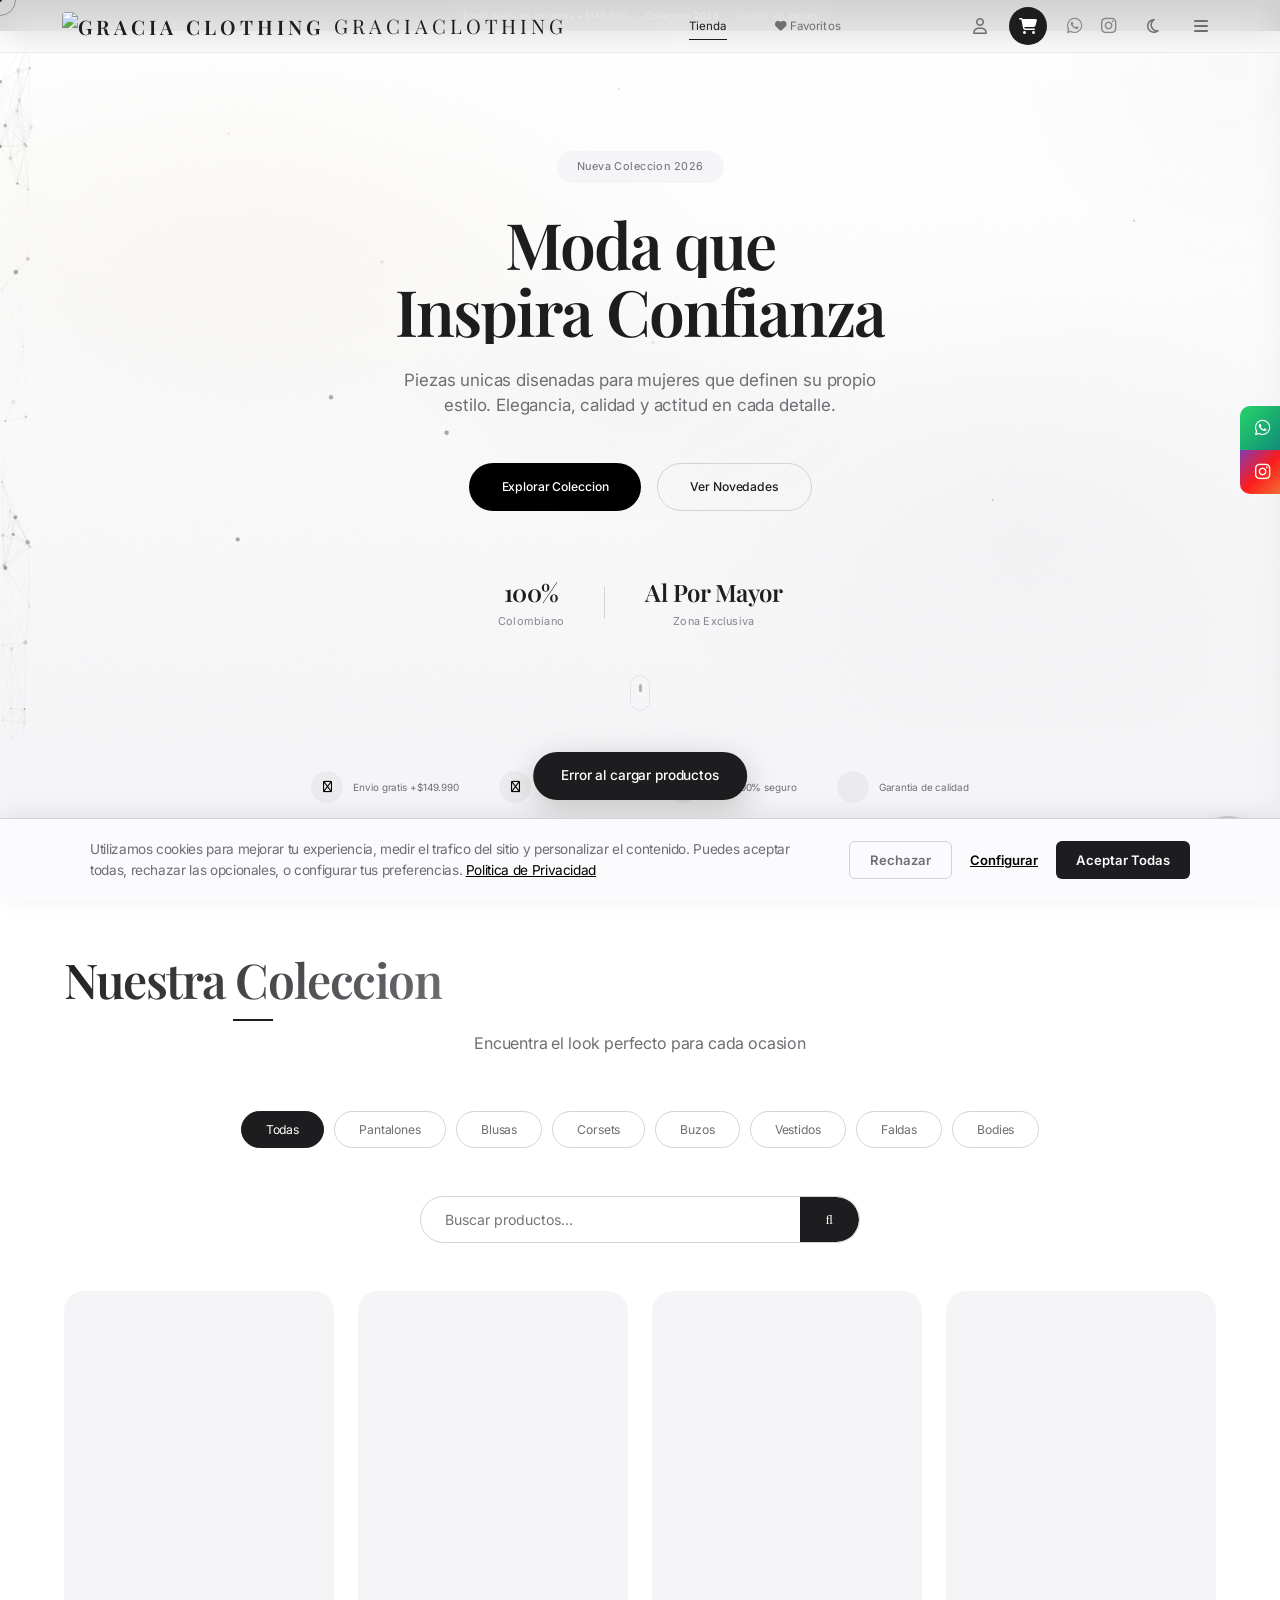
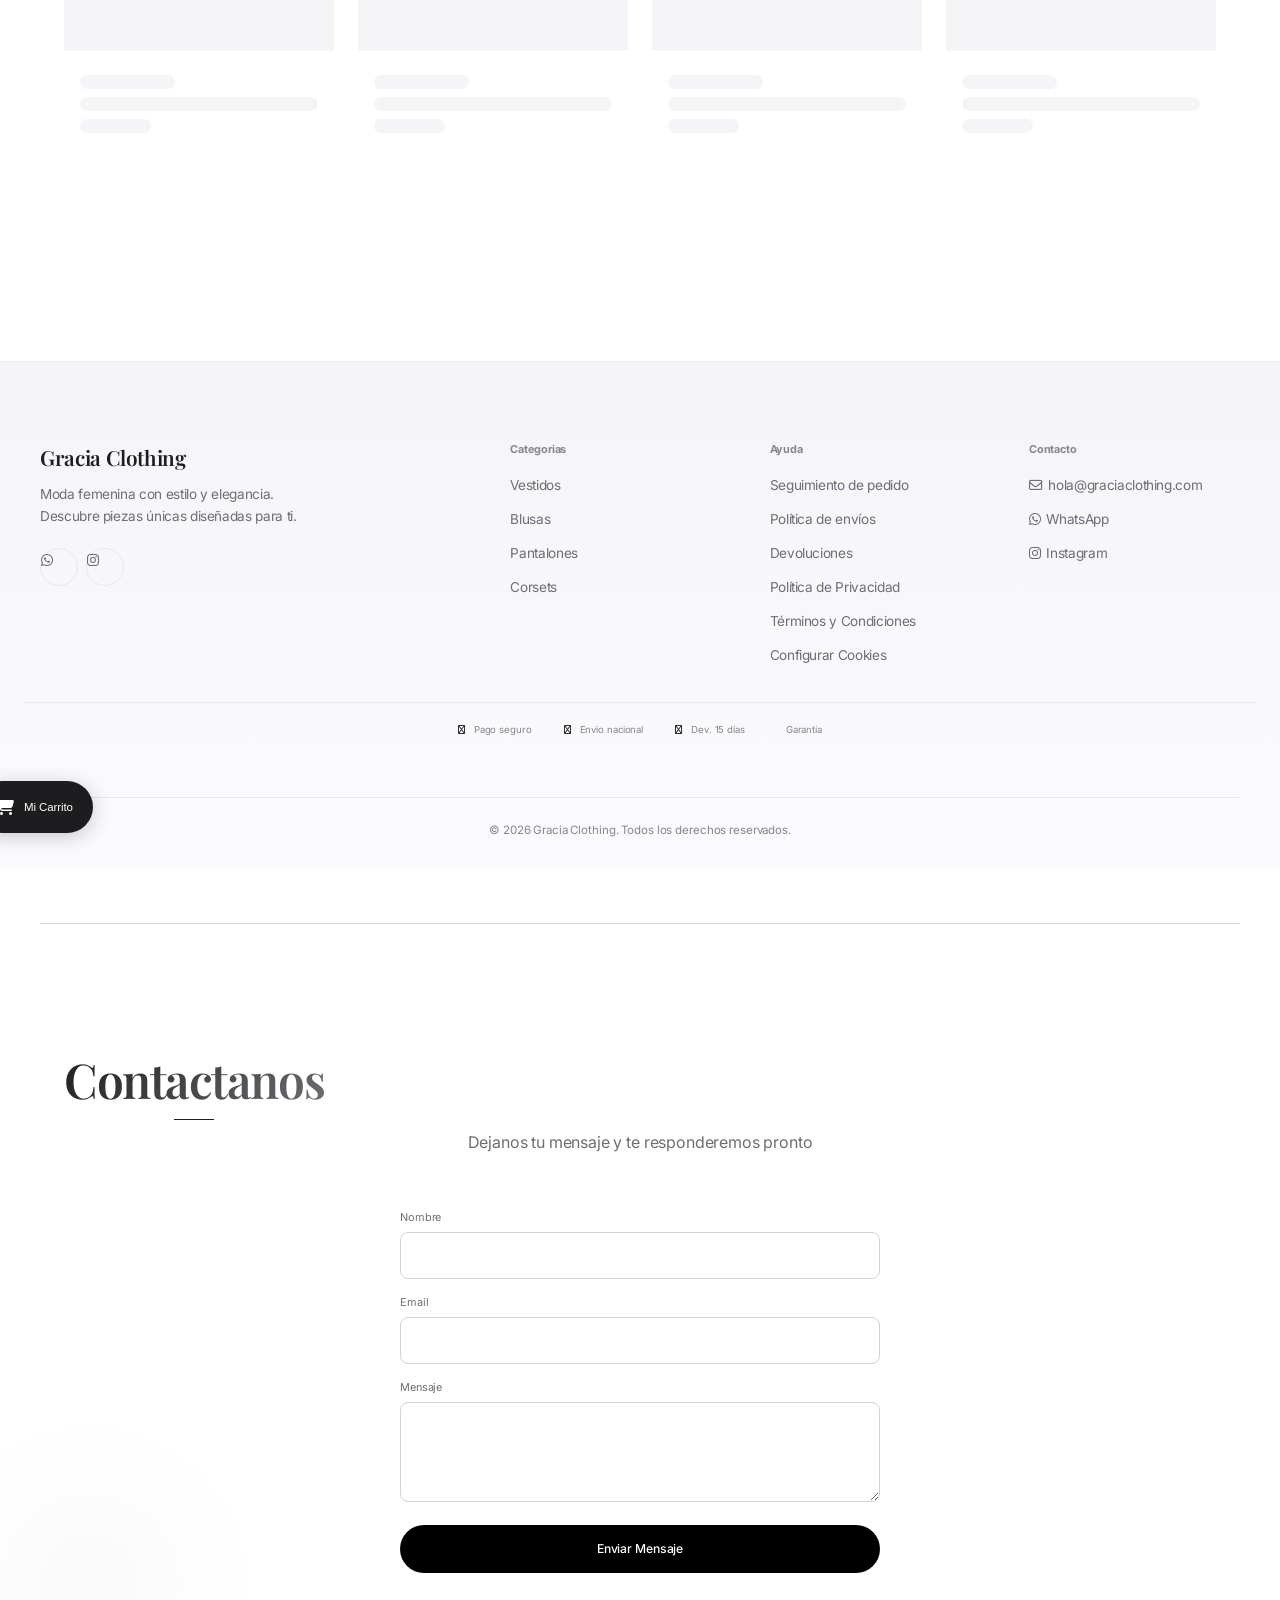
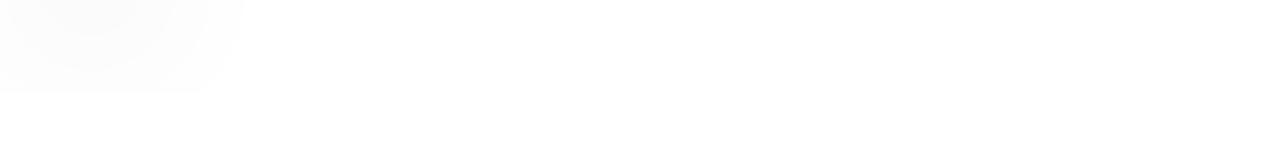
==== commit 92e1d58c: "feat: premium animations, particle system, gradient backgrounds + second admin user Frontend: - Hero" ====
--- a/frontend/index.html
+++ b/frontend/index.html
@@ -143,12 +143,17 @@
 
   <!-- HERO -->
   <section class="hero" id="hero">
+    <canvas id="hero-particles" class="hero-particles-canvas"></canvas>
+    <div class="hero-gradient-mesh"></div>
+    <div class="hero-noise-overlay"></div>
     <div class="hero-shapes">
       <div class="hero-shape shape-1"></div>
       <div class="hero-shape shape-2"></div>
       <div class="hero-shape shape-3"></div>
       <div class="hero-shape shape-4"></div>
       <div class="hero-shape shape-5"></div>
+      <div class="hero-shape shape-6"></div>
+      <div class="hero-shape shape-7"></div>
     </div>
     <div class="hero-content">
       <div class="hero-subtitle breathe">Nueva Coleccion 2026</div>
@@ -182,7 +187,8 @@
   </div>
 
   <!-- CATEGORIES -->
-  <section class="section" id="categories">
+  <section class="section section-animated" id="categories">
+    <div class="section-bg-decor"></div>
     <h2 class="section-title line-draw reveal">Nuestra Coleccion</h2>
     <p class="section-subtitle reveal">Encuentra el look perfecto para cada ocasion</p>
     <div class="category-pills">
@@ -634,7 +640,8 @@
 </button>
 
 <!-- ===== CONTACT FORM ===== -->
-<div class="section reveal" style="border-top:1px solid var(--border)">
+<div class="section reveal section-animated" style="border-top:1px solid var(--border)">
+  <div class="section-bg-decor section-bg-decor-alt"></div>
   <h2 class="section-title">Contactanos</h2>
   <p class="section-subtitle">Dejanos tu mensaje y te responderemos pronto</p>
   <div style="max-width:480px;margin:0 auto">
--- a/frontend/css/styles.css
+++ b/frontend/css/styles.css
@@ -2946,3 +2946,234 @@
   .gallery-thumb { opacity: 0.8; }
   .gallery-thumb.active { opacity: 1; }
 }
+
+/* ═══════════════════════════════════════════════
+   ULTRA PREMIUM ENHANCEMENTS
+   ═══════════════════════════════════════════════ */
+
+html { overflow-x: hidden; }
+body { min-height: 100vh; }
+.page.active { width: 100%; max-width: 100%; }
+
+/* --- Section BG Decoration --- */
+.section-bg-decor {
+  position: absolute; top: -200px; right: -200px;
+  width: 500px; height: 500px; border-radius: 50%;
+  background: radial-gradient(circle, rgba(0,0,0,0.02) 0%, transparent 70%);
+  pointer-events: none; z-index: 0;
+  animation: decorFloat 20s ease-in-out infinite alternate;
+}
+.section-bg-decor-alt { right: auto; left: -200px; top: auto; bottom: -200px; }
+[data-theme="dark"] .section-bg-decor { background: radial-gradient(circle, rgba(255,255,255,0.02) 0%, transparent 70%); }
+@keyframes decorFloat { 0% { transform: translate(0,0) scale(1); } 100% { transform: translate(30px,-20px) scale(1.1); } }
+
+/* --- Hero Particles Canvas --- */
+.hero-particles-canvas { position: absolute; inset: 0; width: 100%; height: 100%; z-index: 0; pointer-events: none; }
+
+/* --- Hero Gradient Mesh --- */
+.hero-gradient-mesh {
+  position: absolute; inset: 0; z-index: 0; pointer-events: none;
+  background:
+    radial-gradient(ellipse 60% 50% at 20% 30%, rgba(180,140,60,0.06) 0%, transparent 60%),
+    radial-gradient(ellipse 50% 60% at 80% 70%, rgba(100,100,120,0.04) 0%, transparent 60%),
+    radial-gradient(ellipse 40% 40% at 50% 50%, rgba(0,0,0,0.02) 0%, transparent 50%);
+  animation: meshShift 15s ease-in-out infinite alternate;
+}
+[data-theme="dark"] .hero-gradient-mesh {
+  background:
+    radial-gradient(ellipse 60% 50% at 20% 30%, rgba(200,170,80,0.04) 0%, transparent 60%),
+    radial-gradient(ellipse 50% 60% at 80% 70%, rgba(150,150,170,0.03) 0%, transparent 60%);
+}
+@keyframes meshShift { 0% { opacity: 1; filter: hue-rotate(0deg); } 100% { opacity: 0.8; filter: hue-rotate(15deg); } }
+
+/* --- Hero Noise Overlay --- */
+.hero-noise-overlay {
+  position: absolute; inset: 0; z-index: 0; pointer-events: none; opacity: 0.3;
+  background-image: url("data:image/svg+xml,%3Csvg viewBox='0 0 256 256' xmlns='http://www.w3.org/2000/svg'%3E%3Cfilter id='n'%3E%3CfeTurbulence type='fractalNoise' baseFrequency='0.9' numOctaves='4' stitchTiles='stitch'/%3E%3C/filter%3E%3Crect width='100%25' height='100%25' filter='url(%23n)' opacity='0.04'/%3E%3C/svg%3E");
+  background-repeat: repeat;
+}
+
+/* --- Extra Floating Shapes --- */
+.shape-6 { width: 45px; height: 45px; top: 70%; left: 5%; border-radius: 12px; transform: rotate(60deg); animation: shapeFloat6 11s ease-in-out infinite alternate; }
+.shape-7 { width: 70px; height: 70px; top: 10%; left: 50%; border-radius: 50%; animation: shapeFloat7 13s ease-in-out infinite alternate; }
+@keyframes shapeFloat6 { 0% { transform: translateY(0) rotate(60deg); opacity: 0.2; } 100% { transform: translateY(-18px) rotate(150deg); opacity: 0.4; } }
+@keyframes shapeFloat7 { 0% { transform: translateY(0) scale(1); opacity: 0.15; } 100% { transform: translateY(-22px) scale(1.08); opacity: 0.3; } }
+
+/* --- Animated Gradient Border on Cards --- */
+.product-card::before {
+  content: ''; position: absolute; inset: -1px; border-radius: inherit; padding: 1px;
+  background: linear-gradient(135deg, transparent 30%, rgba(0,0,0,0.06) 50%, transparent 70%);
+  -webkit-mask: linear-gradient(#fff 0 0) content-box, linear-gradient(#fff 0 0);
+  -webkit-mask-composite: xor; mask-composite: exclude;
+  opacity: 0; transition: opacity 0.5s var(--ease); pointer-events: none; z-index: 1;
+}
+.product-card:hover::before { opacity: 1; }
+[data-theme="dark"] .product-card::before { background: linear-gradient(135deg, transparent 30%, rgba(255,255,255,0.08) 50%, transparent 70%); }
+
+/* --- Section Gradient Dividers --- */
+.trust-bar { position: relative; }
+.hero + .trust-bar::before {
+  content: ''; position: absolute; top: -40px; left: 0; right: 0; height: 40px;
+  background: linear-gradient(to bottom, transparent, var(--bg3)); pointer-events: none;
+}
+[data-theme="dark"] .hero + .trust-bar::before { background: linear-gradient(to bottom, transparent, #111111); }
+
+/* --- Enhanced Section Title Gradient --- */
+.section-title.visible {
+  background: linear-gradient(135deg, var(--text) 0%, var(--text2) 50%, var(--text) 100%);
+  background-size: 200% 200%;
+  -webkit-background-clip: text; -webkit-text-fill-color: transparent; background-clip: text;
+  animation: fadeInUp 0.5s var(--ease) forwards, titleGradient 6s ease 0.5s infinite;
+}
+@keyframes titleGradient { 0%, 100% { background-position: 0% 50%; } 50% { background-position: 100% 50%; } }
+
+/* --- Smooth Hero Content Reveal (disabled - uses existing animations) --- */
+
+/* --- Enhanced Product Card Hover Glow --- */
+.product-card:hover {
+  box-shadow: 0 12px 40px rgba(0,0,0,0.1), 0 0 0 1px rgba(0,0,0,0.03);
+}
+[data-theme="dark"] .product-card:hover {
+  box-shadow: 0 12px 40px rgba(0,0,0,0.4), 0 0 0 1px rgba(255,255,255,0.05);
+}
+
+/* --- Trust Bar Smooth Reveal --- */
+.trust-bar { background: linear-gradient(180deg, var(--bg3) 0%, var(--bg) 100%); }
+[data-theme="dark"] .trust-bar { background: linear-gradient(180deg, #111 0%, #000 100%); }
+
+/* --- Smooth Footer Gradient --- */
+.footer {
+  background: linear-gradient(180deg, var(--bg3) 0%, var(--bg2) 100%);
+  position: relative;
+}
+[data-theme="dark"] .footer { background: linear-gradient(180deg, #0a0a0a 0%, #000 100%); }
+
+/* --- Button Shimmer on Hover --- */
+.btn-gold { position: relative; overflow: hidden; }
+.btn-gold::after {
+  content: ''; position: absolute; top: 0; left: -100%; width: 100%; height: 100%;
+  background: linear-gradient(90deg, transparent, rgba(255,255,255,0.1), transparent);
+  transition: left 0.5s var(--ease); pointer-events: none;
+}
+.btn-gold:hover::after { left: 100%; }
+[data-theme="dark"] .btn-gold::after { background: linear-gradient(90deg, transparent, rgba(0,0,0,0.1), transparent); }
+
+/* --- Enhanced Search Bar --- */
+.search-bar { transition: all 0.4s var(--ease); }
+.search-bar:focus-within { box-shadow: 0 4px 24px rgba(0,0,0,0.06); }
+
+/* --- Category Pills Glow on Hover --- */
+.pill:hover { box-shadow: 0 2px 12px rgba(0,0,0,0.06); }
+[data-theme="dark"] .pill:hover { box-shadow: 0 2px 12px rgba(255,255,255,0.04); }
+
+/* --- Enhanced Modal Backdrop --- */
+.modal-overlay { transition: background 0.3s var(--ease), backdrop-filter 0.3s; }
+
+/* --- Smooth Cart Sidebar --- */
+.cart-sidebar { transition: right 0.45s cubic-bezier(0.23, 1, 0.32, 1); }
+
+/* --- Hero Scroll Arrow Glow --- */
+.hero-scroll-arrow { opacity: 0.5; transition: opacity 0.3s; }
+.hero-scroll-arrow:hover { opacity: 0.8; }
+
+/* --- Product Card Image Smooth Scale --- */
+.product-card .img-wrap img { transition: transform 0.6s cubic-bezier(0.25, 0.46, 0.45, 0.94); }
+.product-card:hover .img-wrap img { transform: scale(1.06); }
+
+/* --- Enhanced Wishlist Heart --- */
+.product-card .wishlist-btn { transition: all 0.4s var(--ease); }
+.product-card .wishlist-btn.active { color: var(--danger); }
+.product-card .wishlist-btn.active::after {
+  content: ''; position: absolute; inset: -4px; border-radius: 50%;
+  background: rgba(255,69,58,0.15); animation: heartRipple 0.6s ease-out forwards;
+}
+@keyframes heartRipple { to { transform: scale(1.8); opacity: 0; } }
+
+/* --- Footer Link Hover Animation --- */
+.footer a { position: relative; }
+.footer a::after {
+  content: ''; position: absolute; bottom: 0; left: 0; width: 0; height: 1px;
+  background: var(--text); transition: width 0.3s var(--ease);
+}
+.footer a:hover::after { width: 100%; }
+
+/* --- Chat Window Enhanced --- */
+.chat-window { transition: all 0.35s var(--ease); }
+.chat-window.open { animation: chatOpenEnhanced 0.4s cubic-bezier(0.34, 1.56, 0.64, 1) both; }
+@keyframes chatOpenEnhanced {
+  from { opacity: 0; transform: translateY(16px) scale(0.95); }
+  to { opacity: 1; transform: translateY(0) scale(1); }
+}
+
+/* --- Scroll Progress Gradient --- */
+.scroll-progress {
+  background: linear-gradient(90deg, var(--text), var(--text2), var(--text));
+  background-size: 200% 100%;
+  animation: progressGradient 3s linear infinite;
+}
+@keyframes progressGradient { 0% { background-position: 0% 0; } 100% { background-position: 200% 0; } }
+
+/* --- Page Transition Enhanced (overrides base) --- */
+.page.active {
+  animation-name: pageEnterEnhanced;
+  animation-duration: 0.65s;
+  animation-timing-function: cubic-bezier(0.25, 0.46, 0.45, 0.94);
+  animation-fill-mode: both;
+}
+@keyframes pageEnterEnhanced {
+  from { opacity: 0; transform: translateY(24px) scale(0.99); }
+  to { opacity: 1; transform: translateY(0) scale(1); }
+}
+
+/* --- Enhanced Cart Float Button --- */
+.cart-float-btn {
+  animation: floatBtnIn 0.6s var(--ease-bounce) 1s both;
+  transition: all 0.35s var(--ease);
+}
+.cart-float-btn:hover {
+  transform: translateY(-2px);
+  box-shadow: 0 8px 32px rgba(0,0,0,0.25);
+}
+
+/* --- Topbar Gradient Animation --- */
+.topbar {
+  background: linear-gradient(90deg, #000 0%, #1a1a1a 50%, #000 100%);
+  background-size: 200% 100%;
+  animation: topbarShimmer 8s ease-in-out infinite;
+}
+@keyframes topbarShimmer { 0%, 100% { background-position: 0% 0; } 50% { background-position: 100% 0; } }
+
+/* --- Mini Cart Dropdown Enhanced --- */
+.mini-cart-dropdown.open { animation: miniCartEnhanced 0.3s var(--ease-bounce) both; }
+@keyframes miniCartEnhanced {
+  from { opacity: 0; transform: translateY(8px) scale(0.96); }
+  to { opacity: 1; transform: translateY(0) scale(1); }
+}
+
+/* --- Form Input Focus Glow --- */
+.form-group input:focus, .form-group textarea:focus {
+  box-shadow: 0 0 0 3px rgba(0,0,0,0.04);
+}
+[data-theme="dark"] .form-group input:focus, [data-theme="dark"] .form-group textarea:focus {
+  box-shadow: 0 0 0 3px rgba(255,255,255,0.04);
+}
+
+/* --- Checkout Card Enhanced --- */
+.checkout-summary-card { transition: transform 0.3s var(--ease); }
+
+/* --- Enhanced Empty State --- */
+.empty-state i { transition: transform 0.3s var(--ease); }
+.empty-state:hover i { transform: scale(1.1); }
+
+/* --- Responsive Centering Fixes --- */
+@media (max-width: 768px) {
+  .section-bg-decor { display: none; }
+  .hero-gradient-mesh { opacity: 0.6; }
+  .hero-noise-overlay { display: none; }
+  .product-card::before { display: none; }
+  .footer a::after { display: none; }
+  .btn-gold::after { display: none; }
+}
+@media (max-width: 480px) {
+  .hero-gradient-mesh { display: none; }
+}
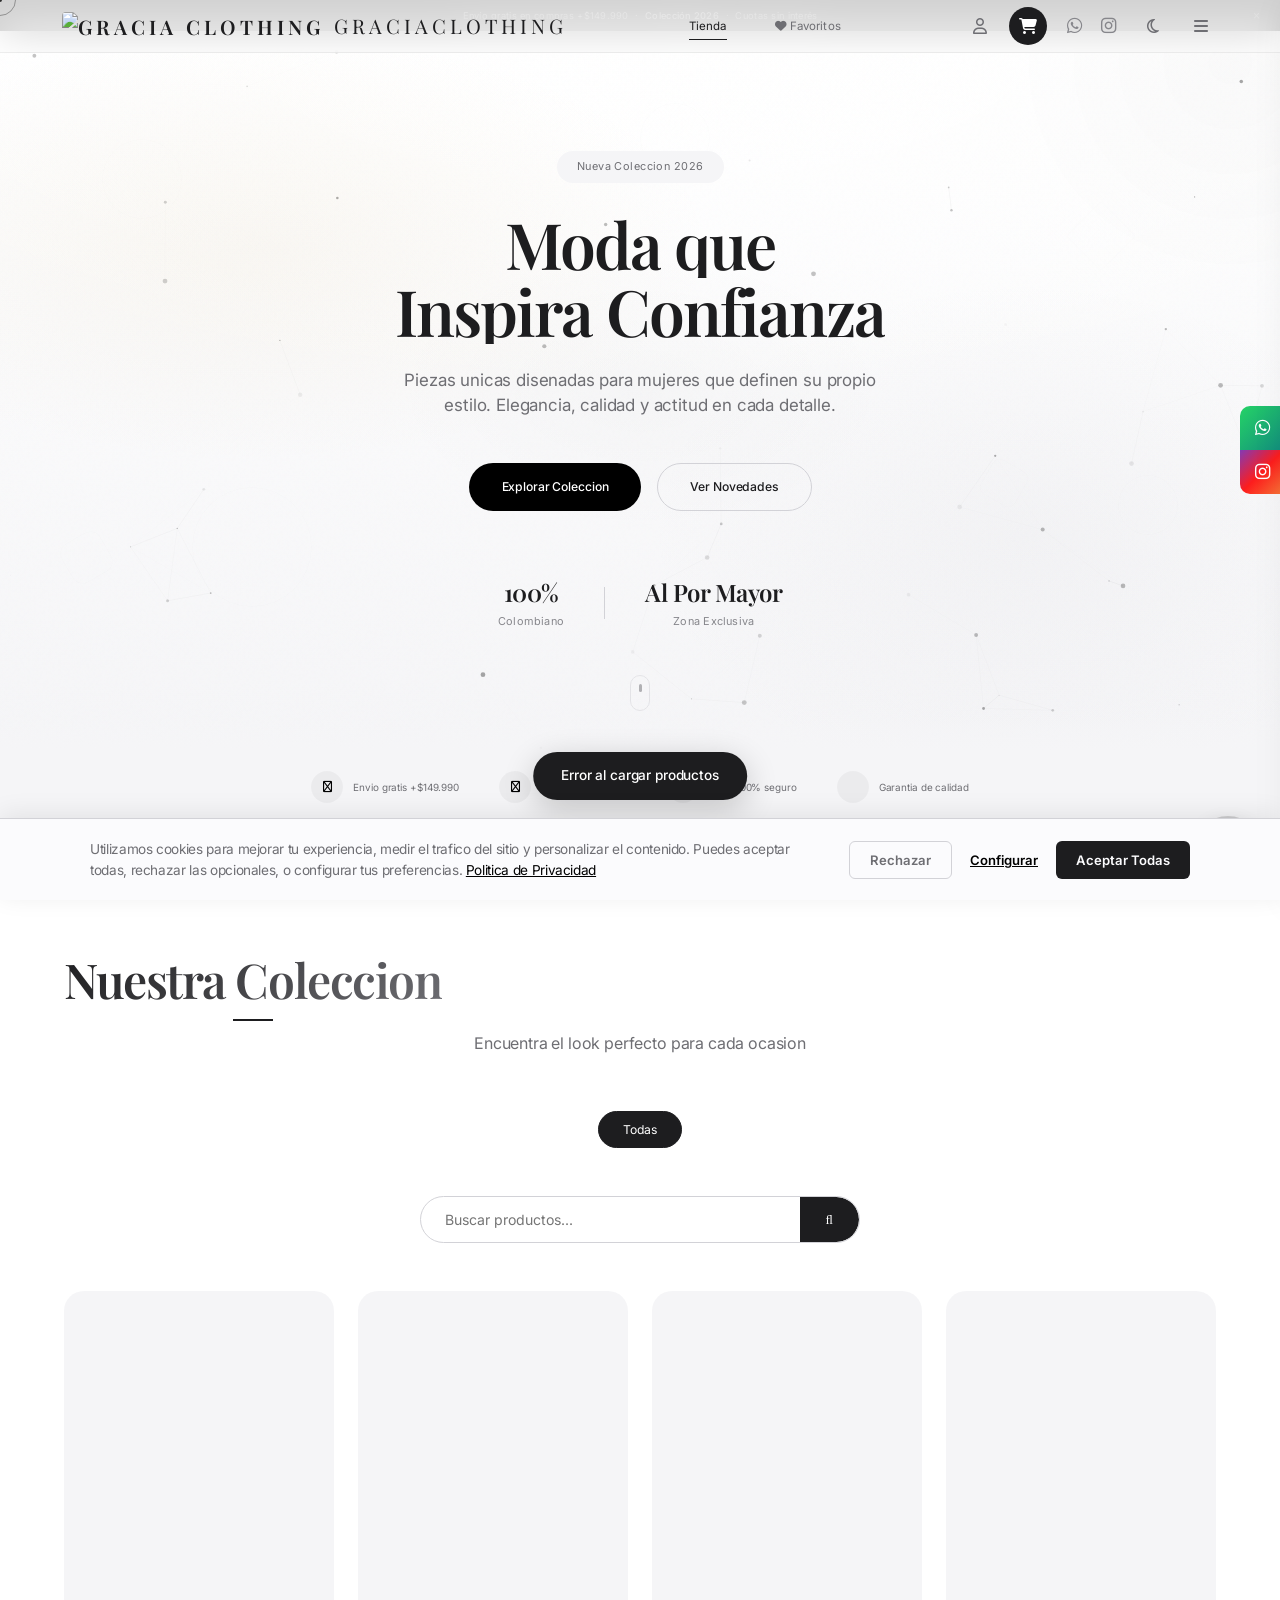
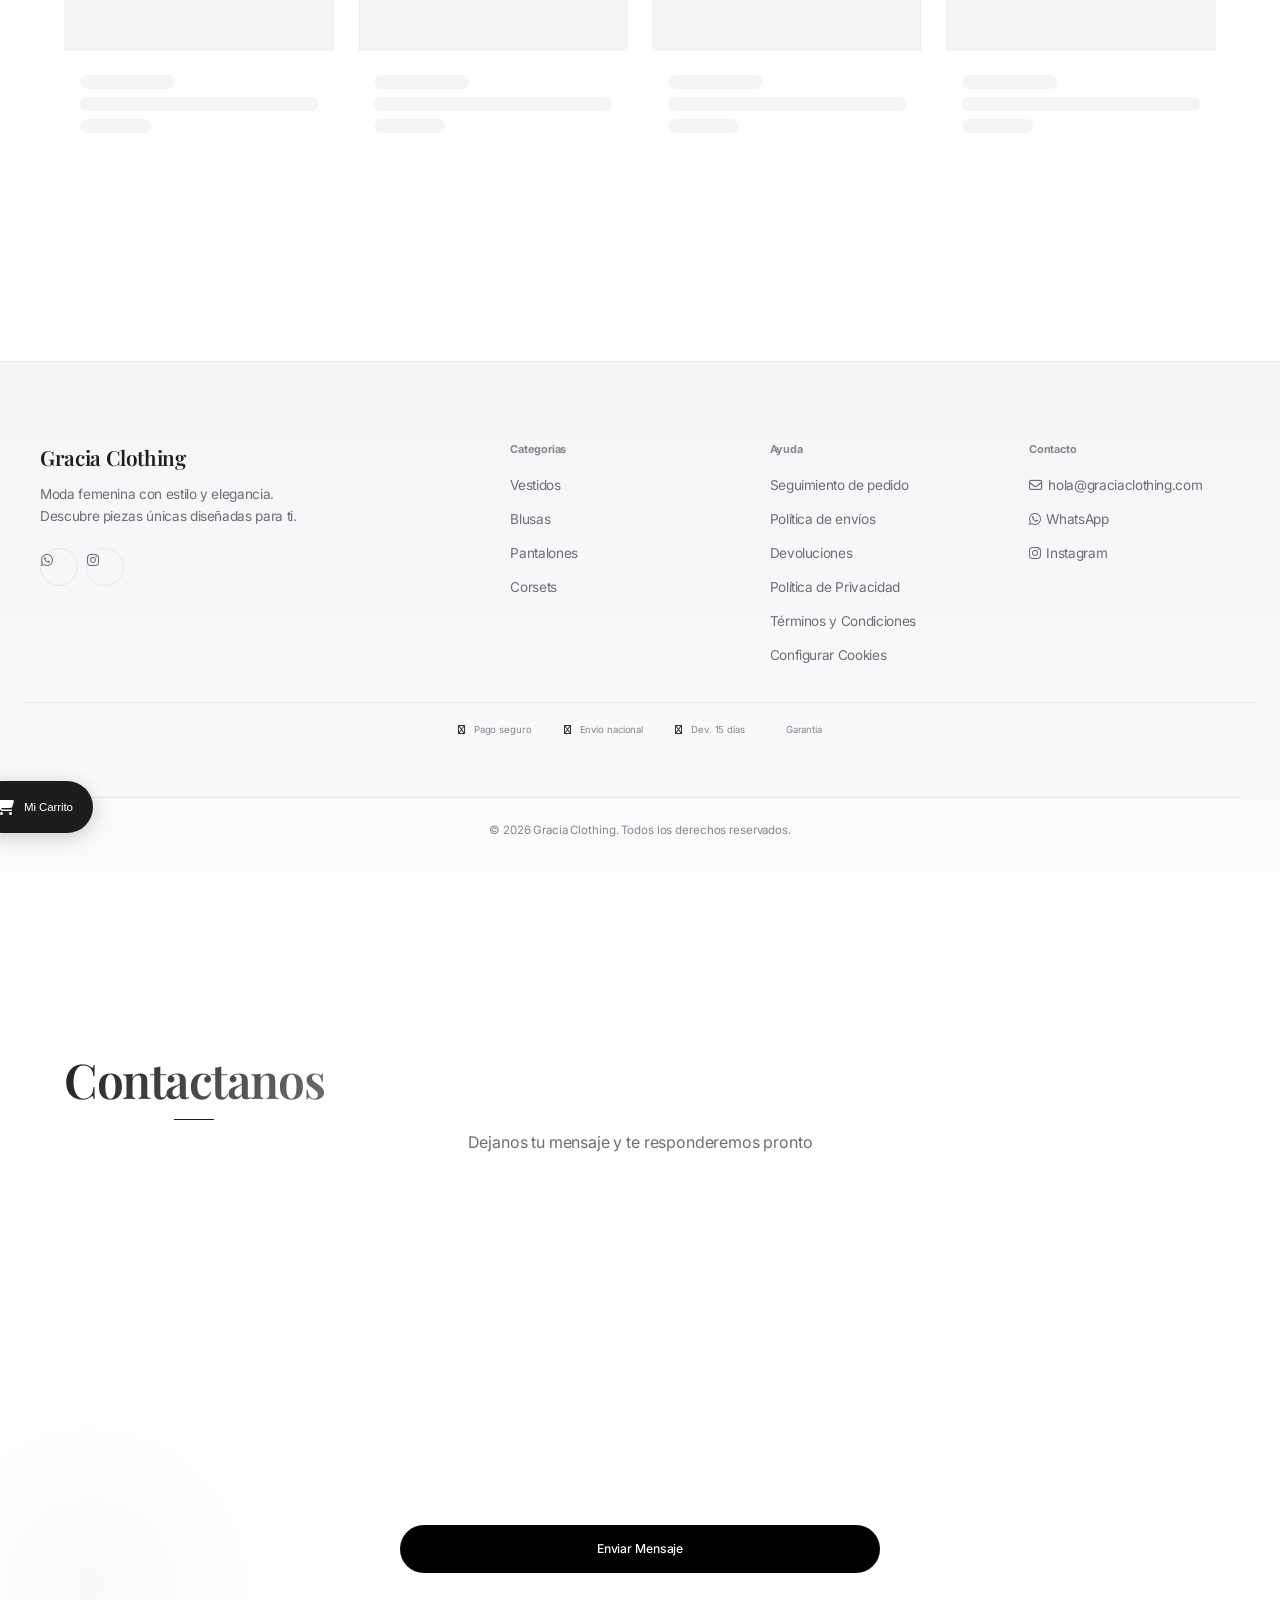
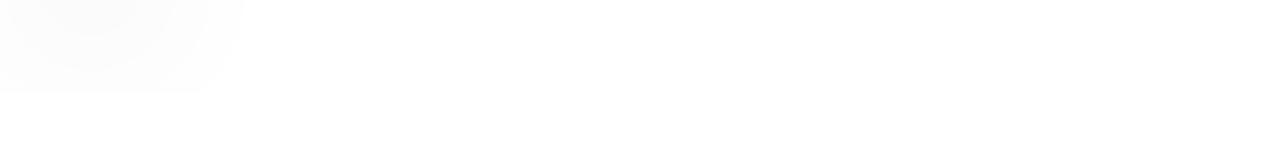
==== commit 82d250ef: "fix: production readiness — remove hardcoded creds, fix Docker, add Cloudinary + Sentry support - Re" ====
--- a/frontend/index.html
+++ b/frontend/index.html
@@ -193,13 +193,6 @@
     <p class="section-subtitle reveal">Encuentra el look perfecto para cada ocasion</p>
     <div class="category-pills">
       <button class="pill active" data-cat="">Todas</button>
-      <button class="pill" data-cat="Pantalones">Pantalones</button>
-      <button class="pill" data-cat="Blusas">Blusas</button>
-      <button class="pill" data-cat="Corsets">Corsets</button>
-      <button class="pill" data-cat="Buzos">Buzos</button>
-      <button class="pill" data-cat="Vestidos">Vestidos</button>
-      <button class="pill" data-cat="Faldas">Faldas</button>
-      <button class="pill" data-cat="Bodies">Bodies</button>
     </div>
     <form class="search-bar" id="search-form">
       <input type="text" id="search-input" placeholder="Buscar productos..." aria-label="Buscar">
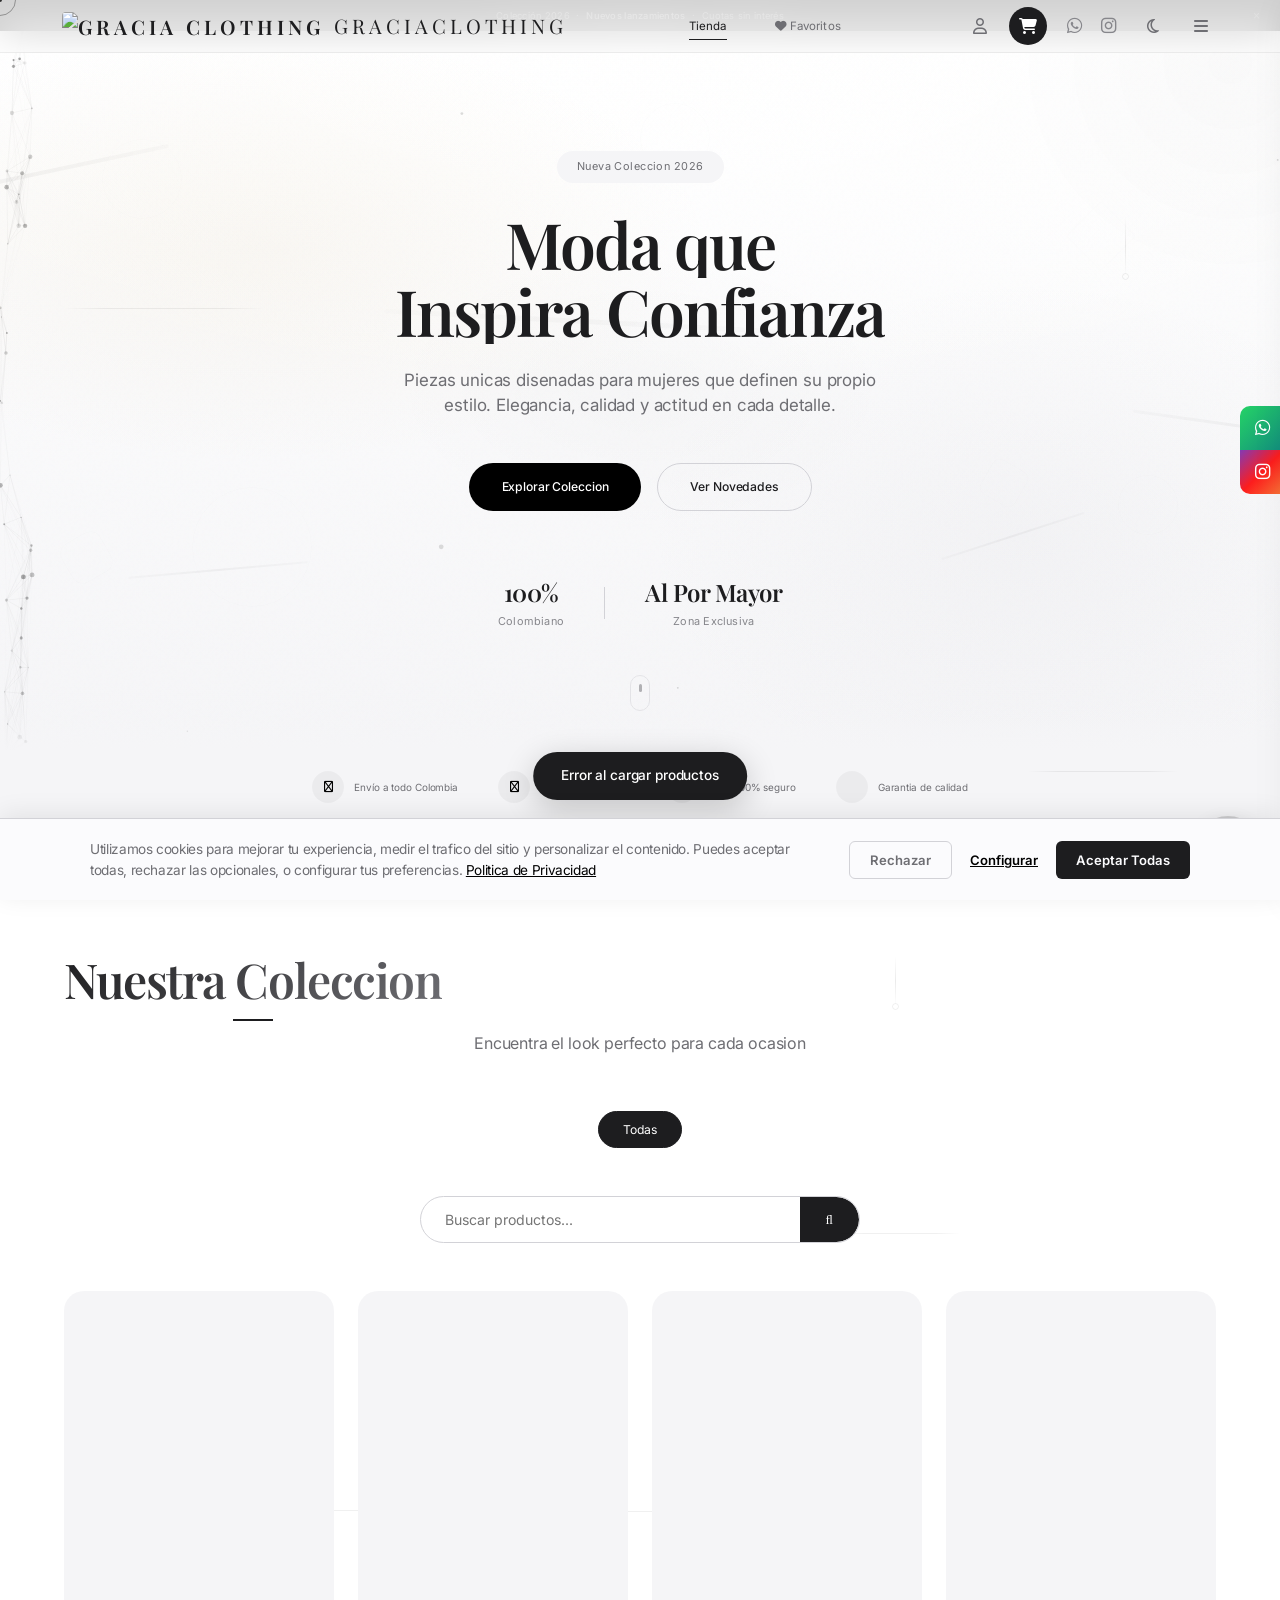
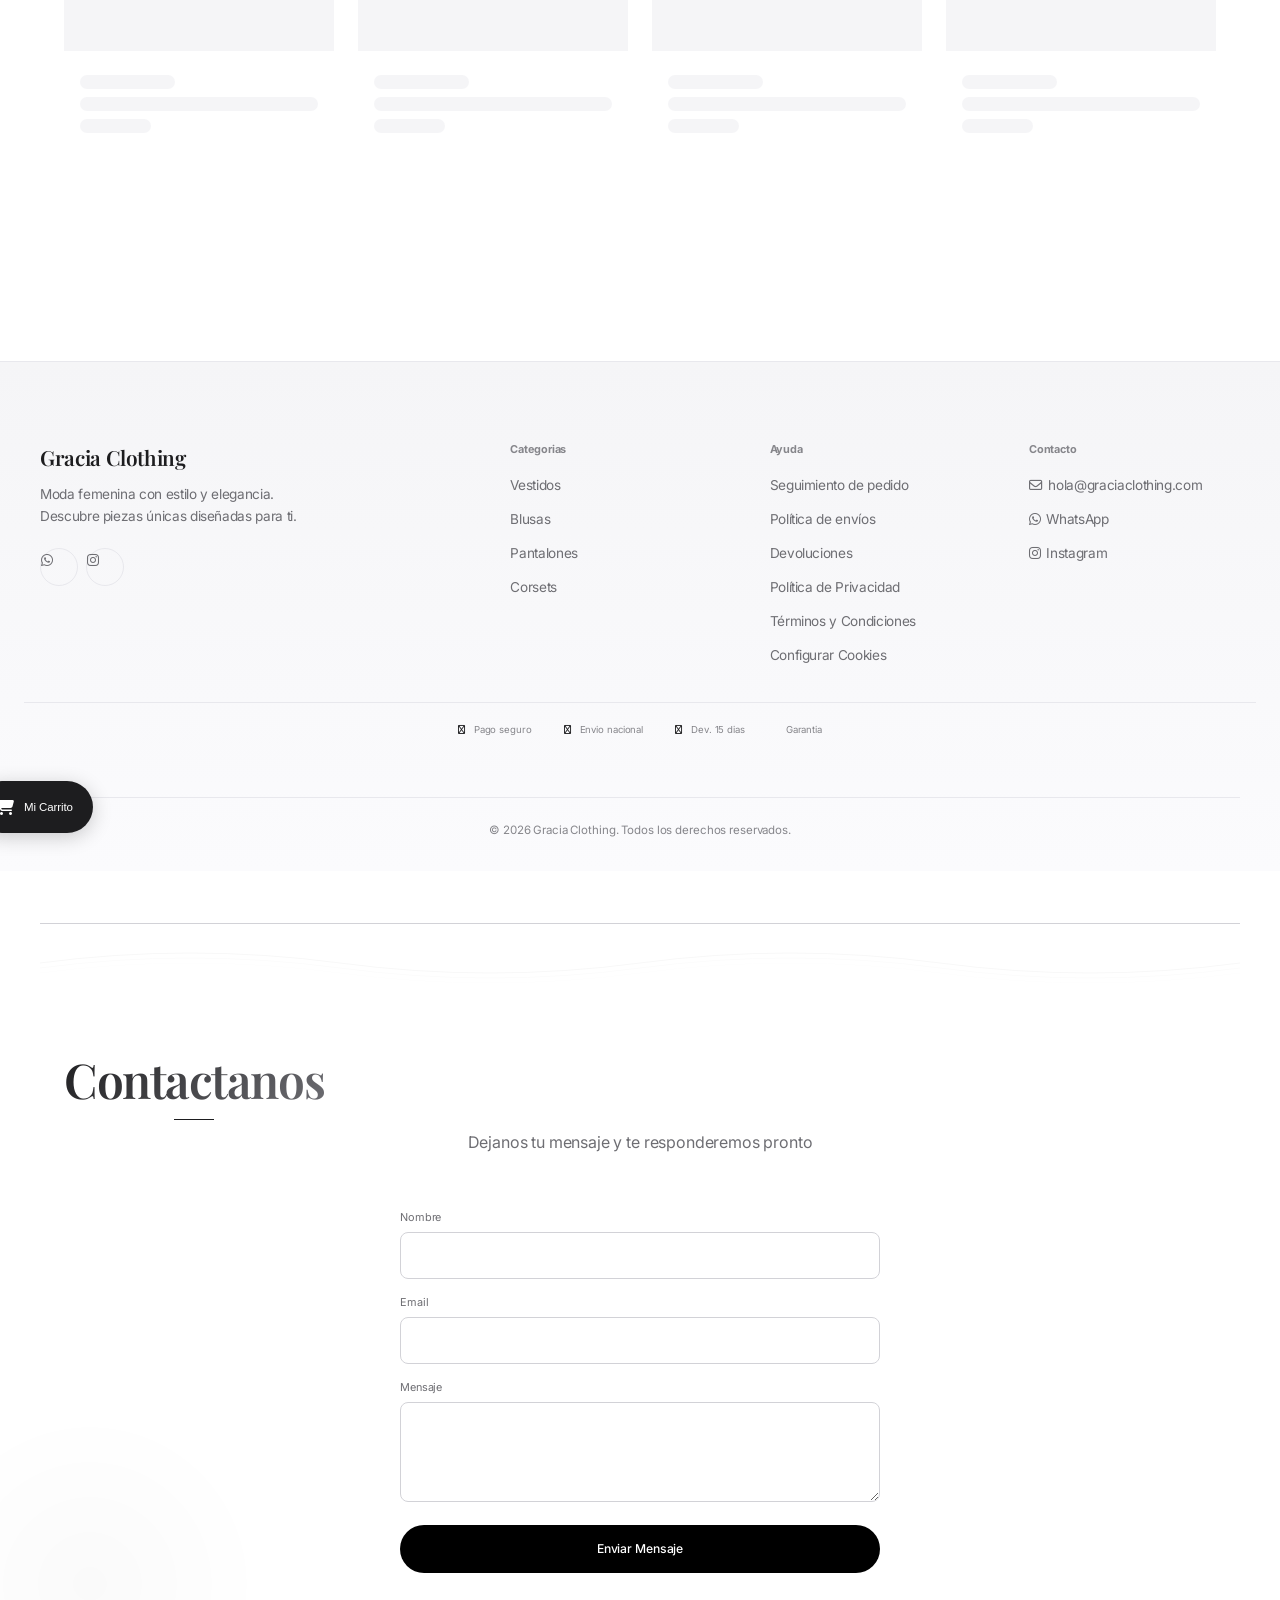
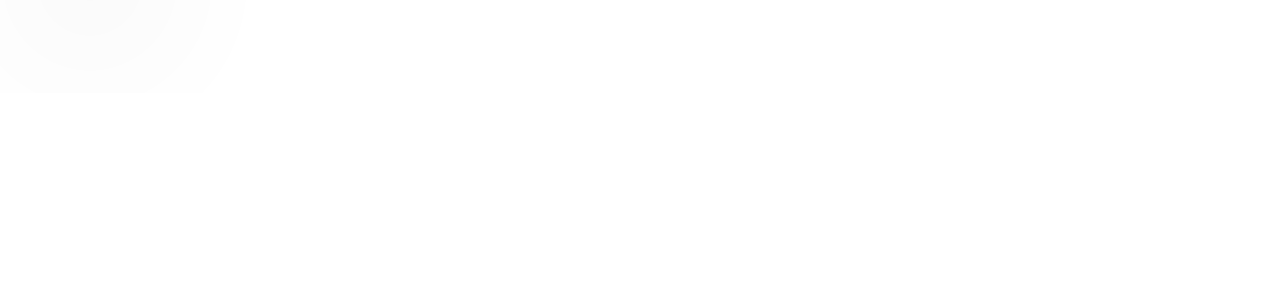
==== commit fdb592f2: "feat: add fabric/silk floating animations to hero, categories and contact sections - Silk ribbons dr" ====
--- a/frontend/index.html
+++ b/frontend/index.html
@@ -84,7 +84,7 @@
 <div class="cursor-ring" id="cursor-ring"></div>
 
 <!-- TOP BAR -->
-<div class="topbar" id="topbar">Envío gratis en compras +$149.990 &nbsp;&middot;&nbsp; <span>Colección 2026</span> &nbsp;&middot;&nbsp; Cuotas sin interés<button class="topbar-dismiss" onclick="dismissTopbar()" aria-label="Cerrar">&times;</button></div>
+<div class="topbar" id="topbar">Colección 2026 &nbsp;&middot;&nbsp; <span>Nuevos lanzamientos</span> &nbsp;&middot;&nbsp; Cuotas sin interés<button class="topbar-dismiss" onclick="dismissTopbar()" aria-label="Cerrar">&times;</button></div>
 
 <!-- ===== HEADER ===== -->
 <header class="header">
@@ -146,6 +146,14 @@
     <canvas id="hero-particles" class="hero-particles-canvas"></canvas>
     <div class="hero-gradient-mesh"></div>
     <div class="hero-noise-overlay"></div>
+    <!-- Silk Ribbons -->
+    <div class="silk-ribbons">
+      <div class="silk-ribbon silk-ribbon-1"></div>
+      <div class="silk-ribbon silk-ribbon-2"></div>
+      <div class="silk-ribbon silk-ribbon-3"></div>
+      <div class="silk-ribbon silk-ribbon-4"></div>
+      <div class="silk-ribbon silk-ribbon-5"></div>
+    </div>
     <div class="hero-shapes">
       <div class="hero-shape shape-1"></div>
       <div class="hero-shape shape-2"></div>
@@ -180,7 +188,7 @@
 
   <!-- TRUST BAR -->
   <div class="trust-bar">
-    <div class="trust-item"><i class="fa-regular fa-truck-fast"></i> Envio gratis +$149.990</div>
+    <div class="trust-item"><i class="fa-regular fa-truck-fast"></i> Envío a todo Colombia</div>
     <div class="trust-item"><i class="fa-regular fa-rotate-left"></i> Devolucion 15 dias</div>
     <div class="trust-item"><i class="fa-regular fa-lock"></i> Pago 100% seguro</div>
     <div class="trust-item"><i class="fa-regular fa-badge-check"></i> Garantia de calidad</div>
@@ -189,6 +197,19 @@
   <!-- CATEGORIES -->
   <section class="section section-animated" id="categories">
     <div class="section-bg-decor"></div>
+    <div class="fabric-overlay"></div>
+    <!-- Floating Threads -->
+    <div class="floating-threads">
+      <div class="thread thread-1"></div>
+      <div class="thread thread-2"></div>
+      <div class="thread thread-3"></div>
+      <div class="thread thread-4"></div>
+      <div class="thread thread-5"></div>
+    </div>
+    <!-- Sewing Needles -->
+    <div class="sewing-needle sewing-needle-1"></div>
+    <div class="sewing-needle sewing-needle-2"></div>
+    <div class="sewing-needle sewing-needle-3"></div>
     <h2 class="section-title line-draw reveal">Nuestra Coleccion</h2>
     <p class="section-subtitle reveal">Encuentra el look perfecto para cada ocasion</p>
     <div class="category-pills">
@@ -633,8 +654,24 @@
 </button>
 
 <!-- ===== CONTACT FORM ===== -->
-<div class="section reveal section-animated" style="border-top:1px solid var(--border)">
+<div class="section reveal section-animated" style="border-top:1px solid var(--border);position:relative">
   <div class="section-bg-decor section-bg-decor-alt"></div>
+  <!-- Fabric Wave -->
+  <div class="fabric-wave">
+    <svg viewBox="0 0 1200 80" preserveAspectRatio="none">
+      <path class="fabric-wave-path" d="M0,40 Q150,20 300,40 T600,40 T900,40 T1200,40" />
+      <path class="fabric-wave-path" d="M0,45 Q150,25 300,45 T600,45 T900,45 T1200,45" style="animation-delay: 2s; opacity: 0.5;" />
+      <path class="fabric-wave-path" d="M0,50 Q150,30 300,50 T600,50 T900,50 T1200,50" style="animation-delay: 4s; opacity: 0.3;" />
+    </svg>
+  </div>
+  <!-- Floating Petals -->
+  <div class="floating-petals">
+    <div class="petal petal-1"></div>
+    <div class="petal petal-2"></div>
+    <div class="petal petal-3"></div>
+    <div class="petal petal-4"></div>
+    <div class="petal petal-5"></div>
+  </div>
   <h2 class="section-title">Contactanos</h2>
   <p class="section-subtitle">Dejanos tu mensaje y te responderemos pronto</p>
   <div style="max-width:480px;margin:0 auto">
--- a/frontend/css/styles.css
+++ b/frontend/css/styles.css
@@ -3177,3 +3177,219 @@
 @media (max-width: 480px) {
   .hero-gradient-mesh { display: none; }
 }
+
+/* ═══════════════════════════════════════════════
+   FABRIC / SILK FLOATING ANIMATIONS
+   ═══════════════════════════════════════════════ */
+
+/* --- Silk Ribbons (Hero) --- */
+.silk-ribbons {
+  position: absolute; inset: 0; overflow: hidden; pointer-events: none; z-index: 0;
+}
+.silk-ribbon {
+  position: absolute;
+  background: linear-gradient(135deg, rgba(0,0,0,0.015) 0%, rgba(0,0,0,0.04) 50%, rgba(0,0,0,0.015) 100%);
+  border-radius: 100px;
+  filter: blur(0.5px);
+}
+[data-theme="dark"] .silk-ribbon {
+  background: linear-gradient(135deg, rgba(255,255,255,0.01) 0%, rgba(255,255,255,0.03) 50%, rgba(255,255,255,0.01) 100%);
+}
+.silk-ribbon-1 {
+  width: 300px; height: 4px; top: 20%; left: -10%;
+  transform: rotate(-12deg);
+  animation: silkDrift1 18s ease-in-out infinite;
+}
+.silk-ribbon-2 {
+  width: 250px; height: 3px; top: 55%; right: -8%;
+  transform: rotate(8deg);
+  animation: silkDrift2 22s ease-in-out infinite;
+}
+.silk-ribbon-3 {
+  width: 180px; height: 2px; bottom: 25%; left: 10%;
+  transform: rotate(-5deg);
+  animation: silkDrift3 15s ease-in-out infinite;
+}
+.silk-ribbon-4 {
+  width: 400px; height: 5px; top: 40%; left: 30%;
+  transform: rotate(3deg);
+  animation: silkDrift4 25s ease-in-out infinite;
+  opacity: 0.6;
+}
+.silk-ribbon-5 {
+  width: 150px; height: 2px; top: 70%; right: 15%;
+  transform: rotate(-18deg);
+  animation: silkDrift5 20s ease-in-out infinite;
+}
+
+@keyframes silkDrift1 {
+  0% { transform: rotate(-12deg) translateX(0) scaleY(1); opacity: 0; }
+  10% { opacity: 0.7; }
+  50% { transform: rotate(-8deg) translateX(80px) scaleY(1.5); opacity: 0.4; }
+  90% { opacity: 0.7; }
+  100% { transform: rotate(-12deg) translateX(0) scaleY(1); opacity: 0; }
+}
+@keyframes silkDrift2 {
+  0% { transform: rotate(8deg) translateX(0) scaleY(1); opacity: 0; }
+  10% { opacity: 0.6; }
+  50% { transform: rotate(12deg) translateX(-60px) scaleY(1.8); opacity: 0.35; }
+  90% { opacity: 0.6; }
+  100% { transform: rotate(8deg) translateX(0) scaleY(1); opacity: 0; }
+}
+@keyframes silkDrift3 {
+  0% { transform: rotate(-5deg) translateY(0); opacity: 0; }
+  15% { opacity: 0.5; }
+  50% { transform: rotate(2deg) translateY(-20px); opacity: 0.3; }
+  85% { opacity: 0.5; }
+  100% { transform: rotate(-5deg) translateY(0); opacity: 0; }
+}
+@keyframes silkDrift4 {
+  0% { transform: rotate(3deg) translateX(-40px); opacity: 0; }
+  10% { opacity: 0.3; }
+  50% { transform: rotate(-2deg) translateX(40px); opacity: 0.2; }
+  90% { opacity: 0.3; }
+  100% { transform: rotate(3deg) translateX(-40px); opacity: 0; }
+}
+@keyframes silkDrift5 {
+  0% { transform: rotate(-18deg) translateY(0); opacity: 0; }
+  15% { opacity: 0.5; }
+  50% { transform: rotate(-10deg) translateY(-30px); opacity: 0.25; }
+  85% { opacity: 0.5; }
+  100% { transform: rotate(-18deg) translateY(0); opacity: 0; }
+}
+
+/* --- Fabric Texture Overlay (Categories) --- */
+.fabric-overlay {
+  position: absolute; inset: 0; pointer-events: none; z-index: 0;
+  opacity: 0.03;
+  background-image:
+    repeating-linear-gradient(0deg, transparent, transparent 2px, rgba(0,0,0,0.03) 2px, rgba(0,0,0,0.03) 3px),
+    repeating-linear-gradient(90deg, transparent, transparent 2px, rgba(0,0,0,0.02) 2px, rgba(0,0,0,0.02) 3px);
+  background-size: 4px 4px;
+}
+[data-theme="dark"] .fabric-overlay {
+  opacity: 0.02;
+  background-image:
+    repeating-linear-gradient(0deg, transparent, transparent 2px, rgba(255,255,255,0.02) 2px, rgba(255,255,255,0.02) 3px),
+    repeating-linear-gradient(90deg, transparent, transparent 2px, rgba(255,255,255,0.015) 2px, rgba(255,255,255,0.015) 3px);
+}
+
+/* --- Floating Threads (Product Section) --- */
+.floating-threads {
+  position: absolute; inset: 0; overflow: hidden; pointer-events: none; z-index: 0;
+}
+.thread {
+  position: absolute;
+  height: 1px;
+  background: linear-gradient(90deg, transparent 0%, rgba(0,0,0,0.06) 20%, rgba(0,0,0,0.06) 80%, transparent 100%);
+  transform-origin: left center;
+}
+[data-theme="dark"] .thread {
+  background: linear-gradient(90deg, transparent 0%, rgba(255,255,255,0.04) 20%, rgba(255,255,255,0.04) 80%, transparent 100%);
+}
+.thread-1 { width: 200px; top: 15%; left: 5%; animation: threadFloat 12s ease-in-out infinite; }
+.thread-2 { width: 150px; top: 40%; right: 8%; animation: threadFloat 16s ease-in-out infinite 2s; }
+.thread-3 { width: 250px; bottom: 20%; left: 20%; animation: threadFloat 14s ease-in-out infinite 4s; }
+.thread-4 { width: 120px; top: 65%; right: 25%; animation: threadFloat 18s ease-in-out infinite 1s; }
+.thread-5 { width: 180px; top: 80%; left: 40%; animation: threadFloat 20s ease-in-out infinite 3s; }
+
+@keyframes threadFloat {
+  0% { transform: translateX(0) rotate(0deg); opacity: 0; }
+  10% { opacity: 0.6; }
+  50% { transform: translateX(30px) rotate(2deg); opacity: 0.3; }
+  90% { opacity: 0.6; }
+  100% { transform: translateX(0) rotate(0deg); opacity: 0; }
+}
+
+/* --- Sewing Needle Decorations --- */
+.sewing-needle {
+  position: absolute;
+  width: 1px;
+  background: linear-gradient(180deg, transparent, rgba(0,0,0,0.08), transparent);
+  pointer-events: none;
+}
+.sewing-needle::after {
+  content: '';
+  position: absolute;
+  bottom: -4px; left: -3px;
+  width: 7px; height: 7px;
+  border: 1px solid rgba(0,0,0,0.06);
+  border-radius: 50%;
+}
+[data-theme="dark"] .sewing-needle {
+  background: linear-gradient(180deg, transparent, rgba(255,255,255,0.06), transparent);
+}
+[data-theme="dark"] .sewing-needle::after {
+  border-color: rgba(255,255,255,0.04);
+}
+.sewing-needle-1 { height: 60px; top: 10%; right: 12%; animation: needleSway 8s ease-in-out infinite; }
+.sewing-needle-2 { height: 45px; bottom: 15%; left: 8%; animation: needleSway 10s ease-in-out infinite 3s; }
+.sewing-needle-3 { height: 50px; top: 50%; right: 30%; animation: needleSway 12s ease-in-out infinite 1s; }
+
+@keyframes needleSway {
+  0%, 100% { transform: rotate(0deg) translateY(0); opacity: 0.4; }
+  25% { transform: rotate(3deg) translateY(-5px); opacity: 0.6; }
+  50% { transform: rotate(-2deg) translateY(3px); opacity: 0.3; }
+  75% { transform: rotate(1deg) translateY(-3px); opacity: 0.5; }
+}
+
+/* --- Fabric Wave (Contact Section) --- */
+.fabric-wave {
+  position: absolute; top: -1px; left: 0; right: 0; height: 80px;
+  pointer-events: none; z-index: 0; overflow: hidden;
+}
+.fabric-wave svg {
+  width: 100%; height: 100%;
+}
+.fabric-wave-path {
+  fill: none;
+  stroke: rgba(0,0,0,0.03);
+  stroke-width: 1;
+  animation: waveShift 10s ease-in-out infinite;
+}
+[data-theme="dark"] .fabric-wave-path {
+  stroke: rgba(255,255,255,0.02);
+}
+@keyframes waveShift {
+  0%, 100% { d: path("M0,40 Q150,20 300,40 T600,40 T900,40 T1200,40"); }
+  50% { d: path("M0,35 Q150,50 300,35 T600,35 T900,35 T1200,35"); }
+}
+
+/* --- Drifting Petal Shapes --- */
+.floating-petals {
+  position: absolute; inset: 0; overflow: hidden; pointer-events: none; z-index: 0;
+}
+.petal {
+  position: absolute;
+  width: 12px; height: 18px;
+  border-radius: 50% 0 50% 0;
+  opacity: 0;
+}
+.petal-1 { background: rgba(0,0,0,0.02); top: 10%; left: 15%; animation: petalFall 20s linear infinite; }
+.petal-2 { background: rgba(0,0,0,0.015); top: -5%; left: 45%; animation: petalFall 25s linear infinite 5s; width: 10px; height: 14px; }
+.petal-3 { background: rgba(0,0,0,0.025); top: -10%; left: 75%; animation: petalFall 22s linear infinite 8s; width: 14px; height: 20px; }
+.petal-4 { background: rgba(0,0,0,0.018); top: -8%; left: 30%; animation: petalFall 28s linear infinite 12s; width: 8px; height: 12px; }
+.petal-5 { background: rgba(0,0,0,0.022); top: -3%; left: 60%; animation: petalFall 24s linear infinite 3s; width: 11px; height: 16px; }
+[data-theme="dark"] .petal-1 { background: rgba(255,255,255,0.015); }
+[data-theme="dark"] .petal-2 { background: rgba(255,255,255,0.012); }
+[data-theme="dark"] .petal-3 { background: rgba(255,255,255,0.02); }
+[data-theme="dark"] .petal-4 { background: rgba(255,255,255,0.014); }
+[data-theme="dark"] .petal-5 { background: rgba(255,255,255,0.018); }
+
+@keyframes petalFall {
+  0% { transform: translateY(-20px) rotate(0deg) scale(0.8); opacity: 0; }
+  5% { opacity: 0.6; }
+  50% { transform: translateY(50vh) rotate(180deg) scale(1); opacity: 0.3; }
+  95% { opacity: 0.5; }
+  100% { transform: translateY(110vh) rotate(360deg) scale(0.8); opacity: 0; }
+}
+
+/* --- Responsive: disable fabric on mobile --- */
+@media (max-width: 768px) {
+  .silk-ribbons { display: none; }
+  .floating-threads { display: none; }
+  .floating-petals { display: none; }
+  .sewing-needle { display: none; }
+  .fabric-wave { display: none; }
+  .fabric-overlay { display: none; }
+}
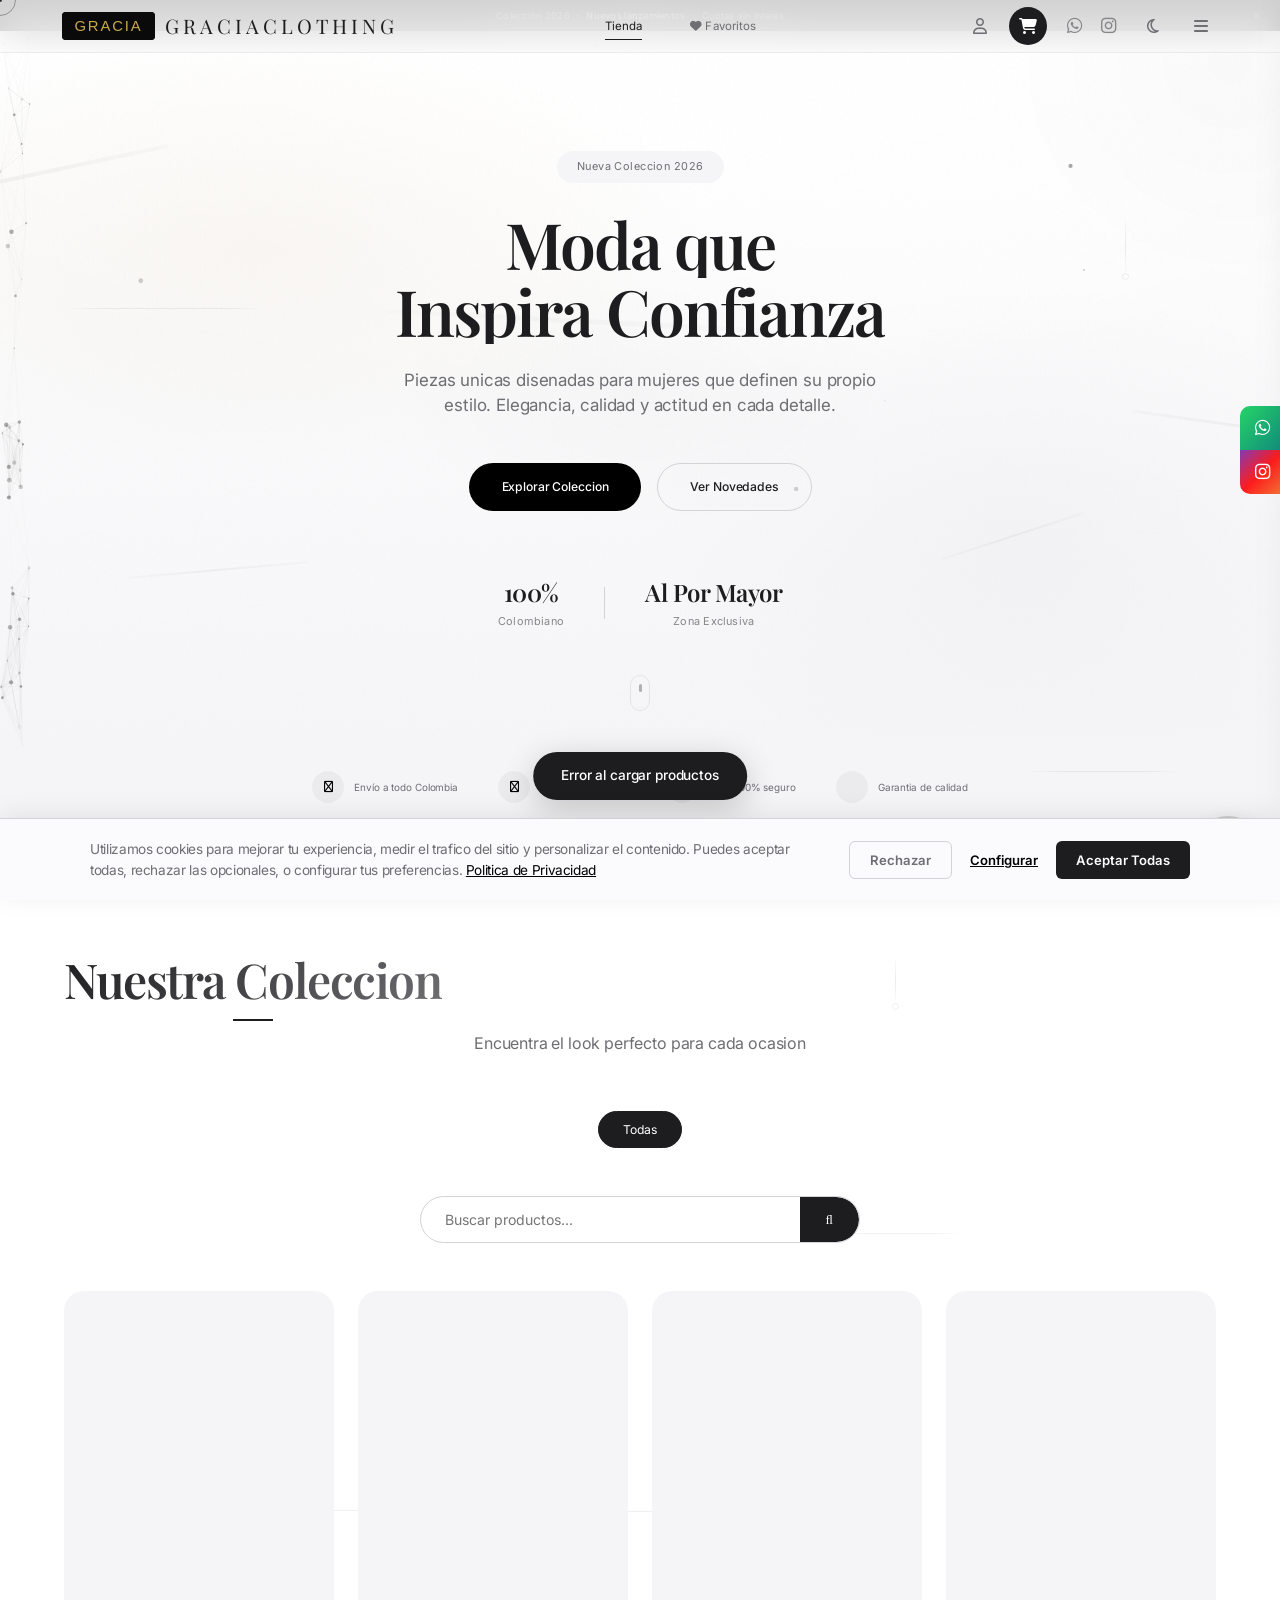
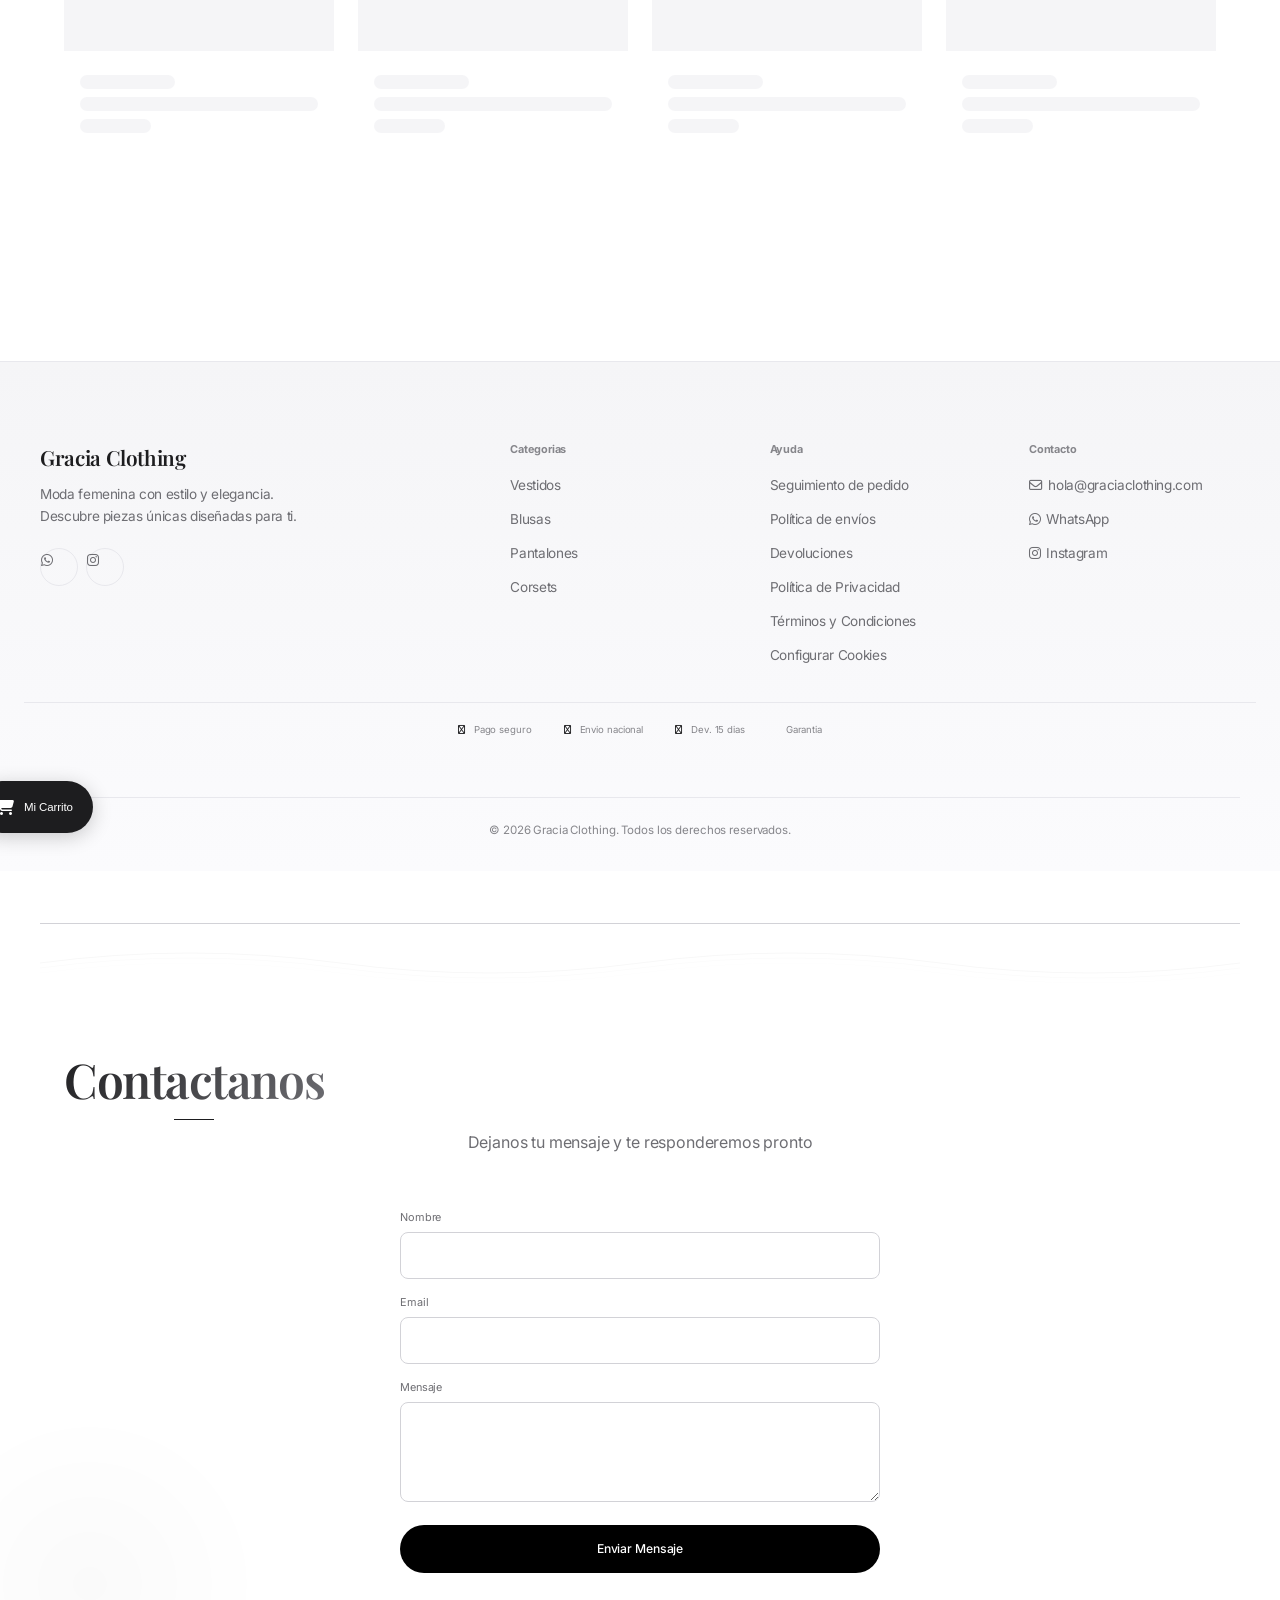
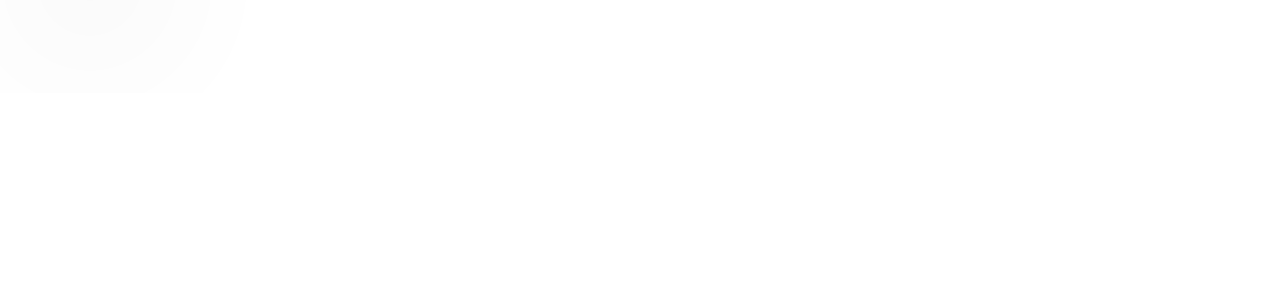
==== commit 578485dd: "fix: migrate images to Cloudinary, fix logo reference - Replace hardcoded /uploads/images/ logo with" ====
--- a/frontend/index.html
+++ b/frontend/index.html
@@ -90,7 +90,7 @@
 <header class="header">
   <div class="header-inner">
     <div class="header-logo" onclick="showPage('store')" style="cursor:pointer">
-      <img src="/uploads/images/f769185ca2924de39fd39f4eed50839b.jpg" alt="Gracia Clothing" class="site-logo">
+      <img src="/frontend/assets/logo.svg" alt="Gracia Clothing" class="site-logo" style="height:28px;background:#0A0A0A;border-radius:4px">
       <span class="logo-text">Gracia<span>Clothing</span></span>
     </div>
     <nav class="header-nav" id="header-nav">
@@ -322,7 +322,7 @@
     <div id="checkout-view-selector">
       <div id="checkout-view-method" class="checkout-view active">
         <div style="display:flex;align-items:center;gap:12px;margin-bottom:6px">
-          <img src="/uploads/images/f769185ca2924de39fd39f4eed50839b.jpg" alt="Gracia" class="checkout-logo">
+          <img src="/frontend/assets/logo.svg" alt="Gracia" class="checkout-logo" style="height:38px;background:#0A0A0A;border-radius:4px">
           <h2 style="margin:0">Finalizar Pedido</h2>
         </div>
 
